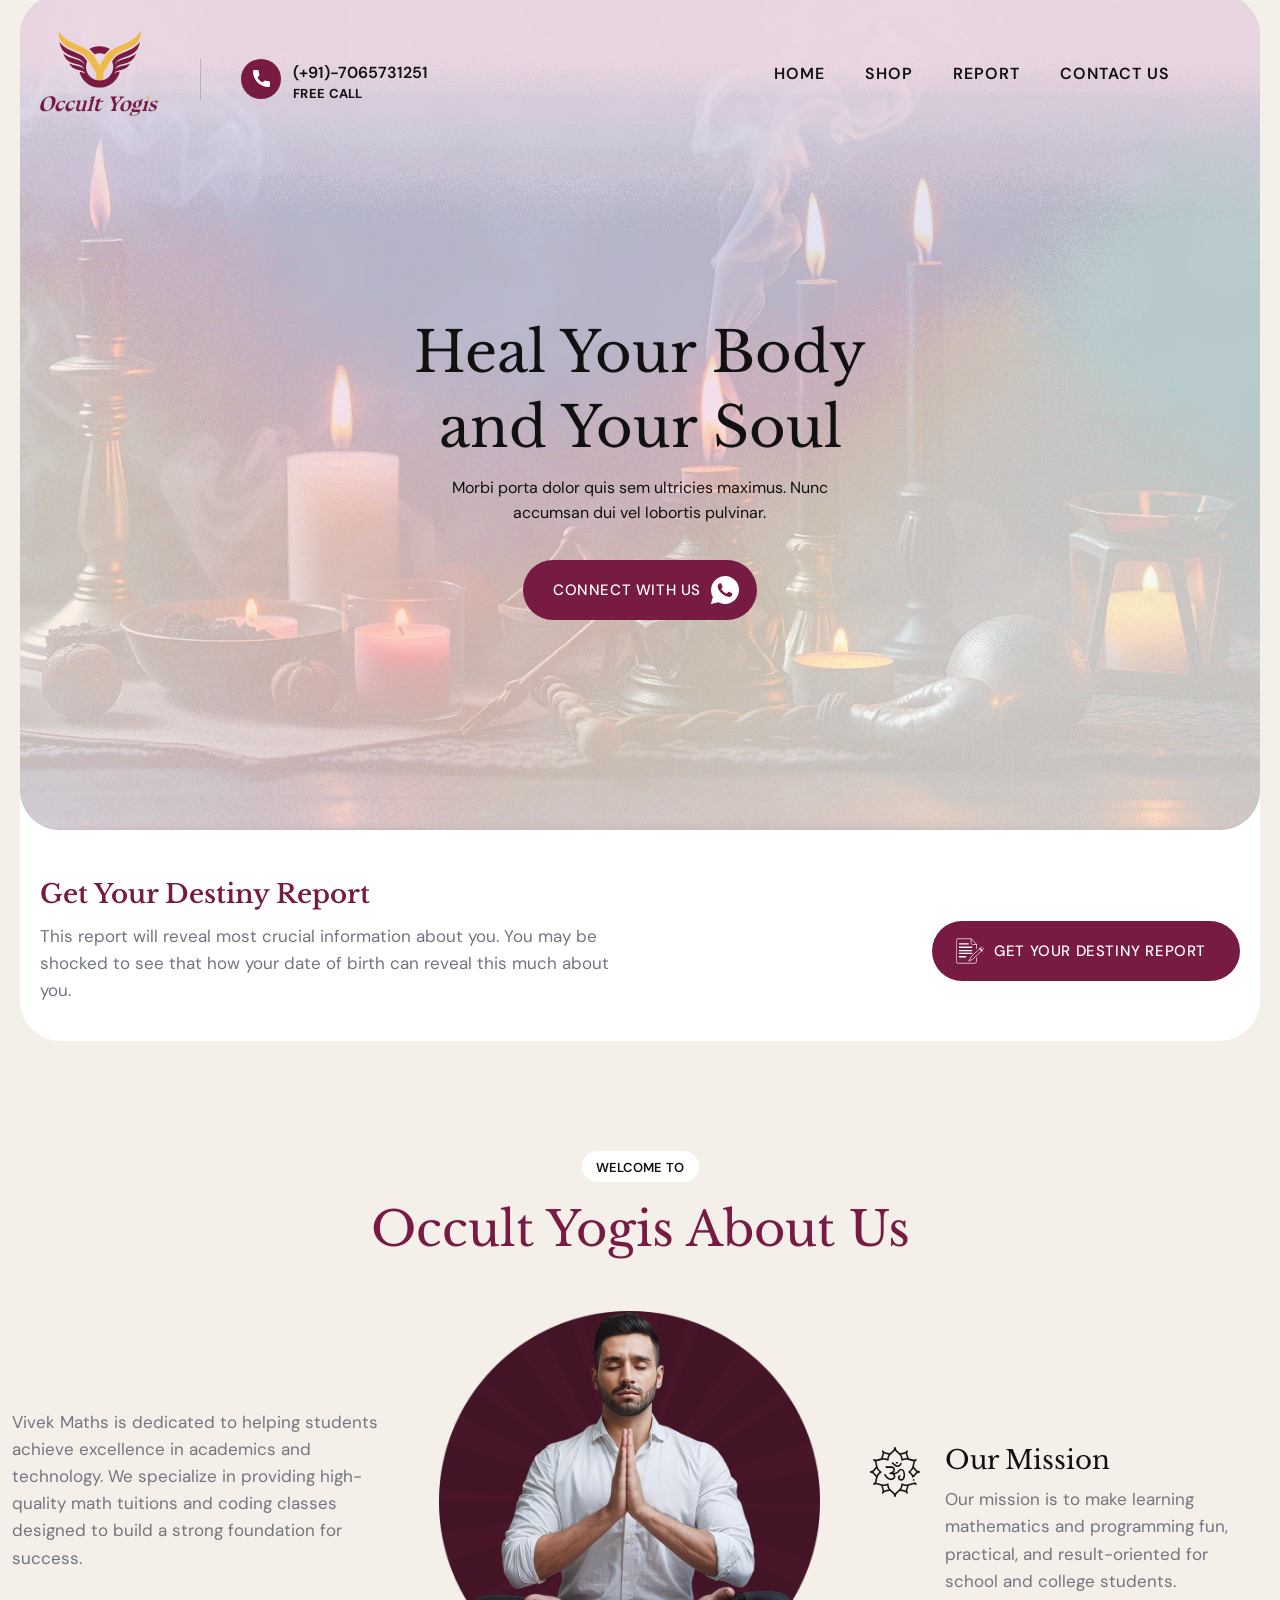
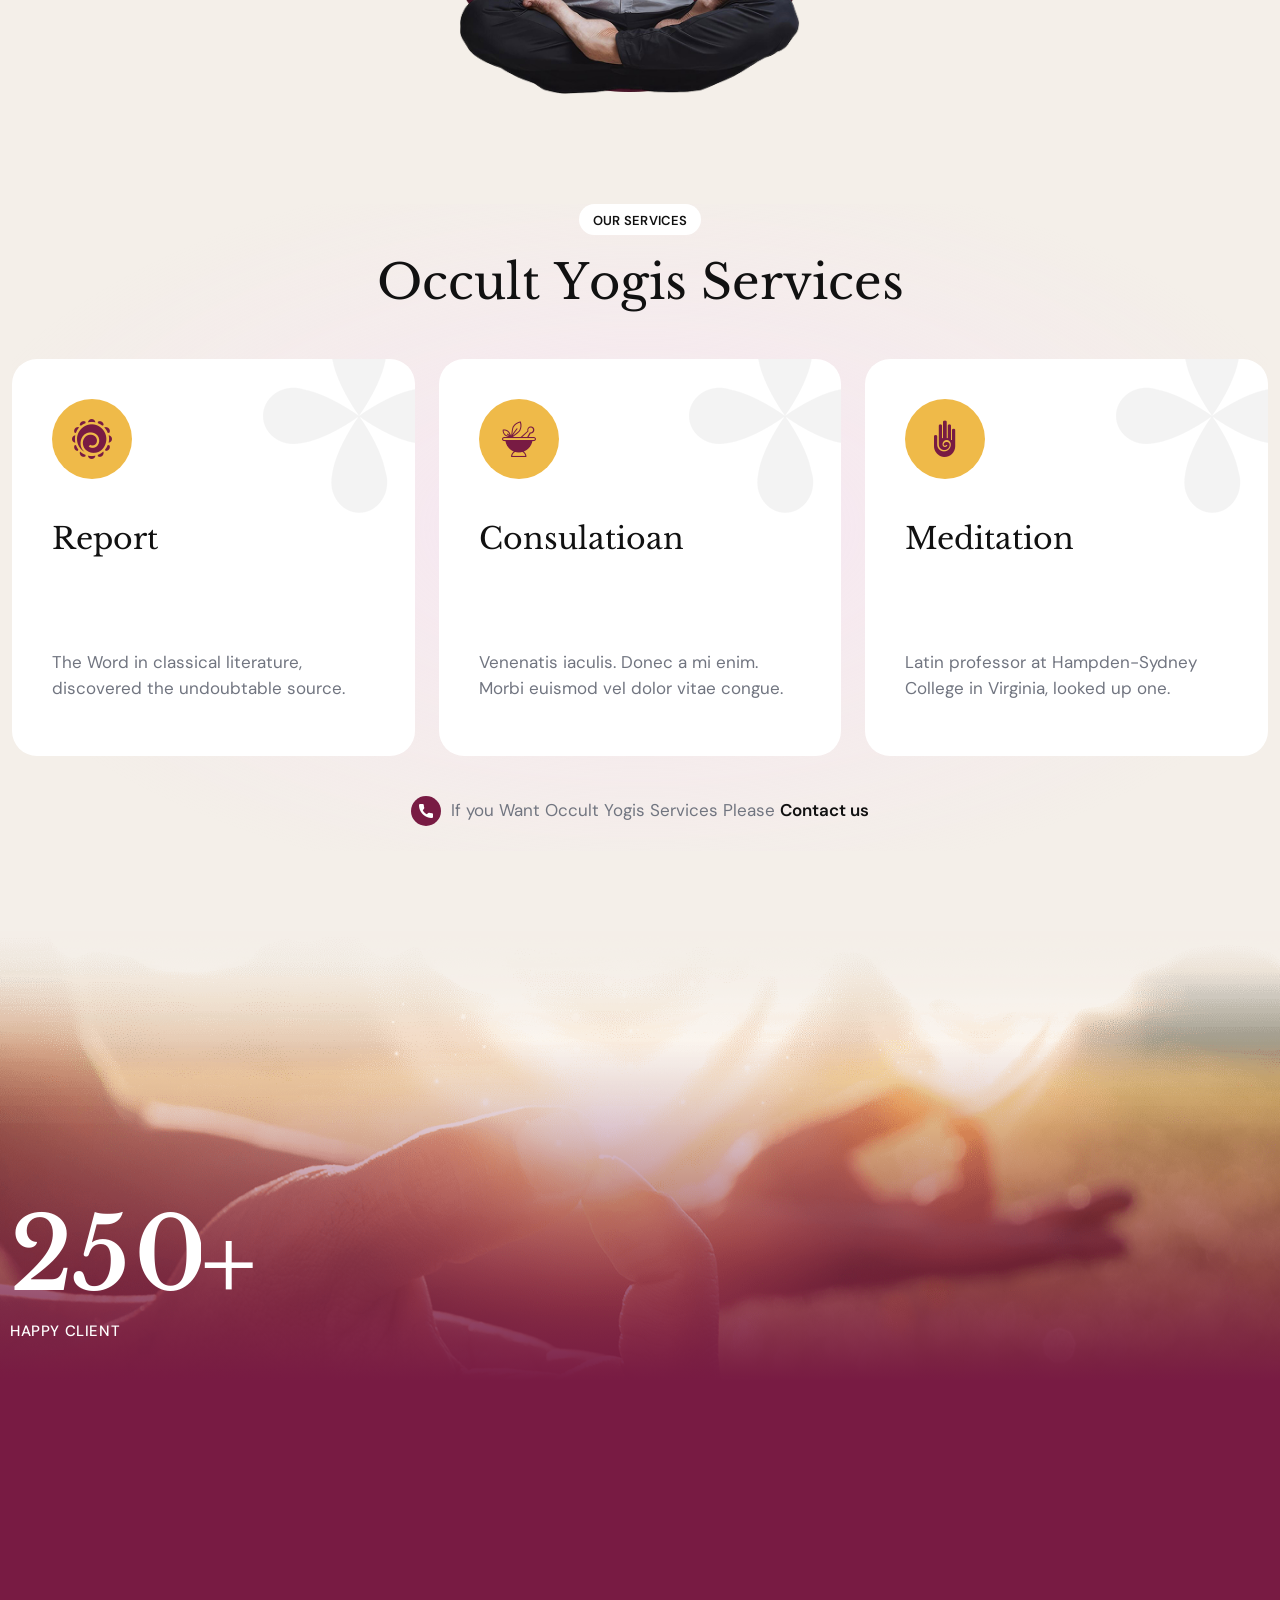
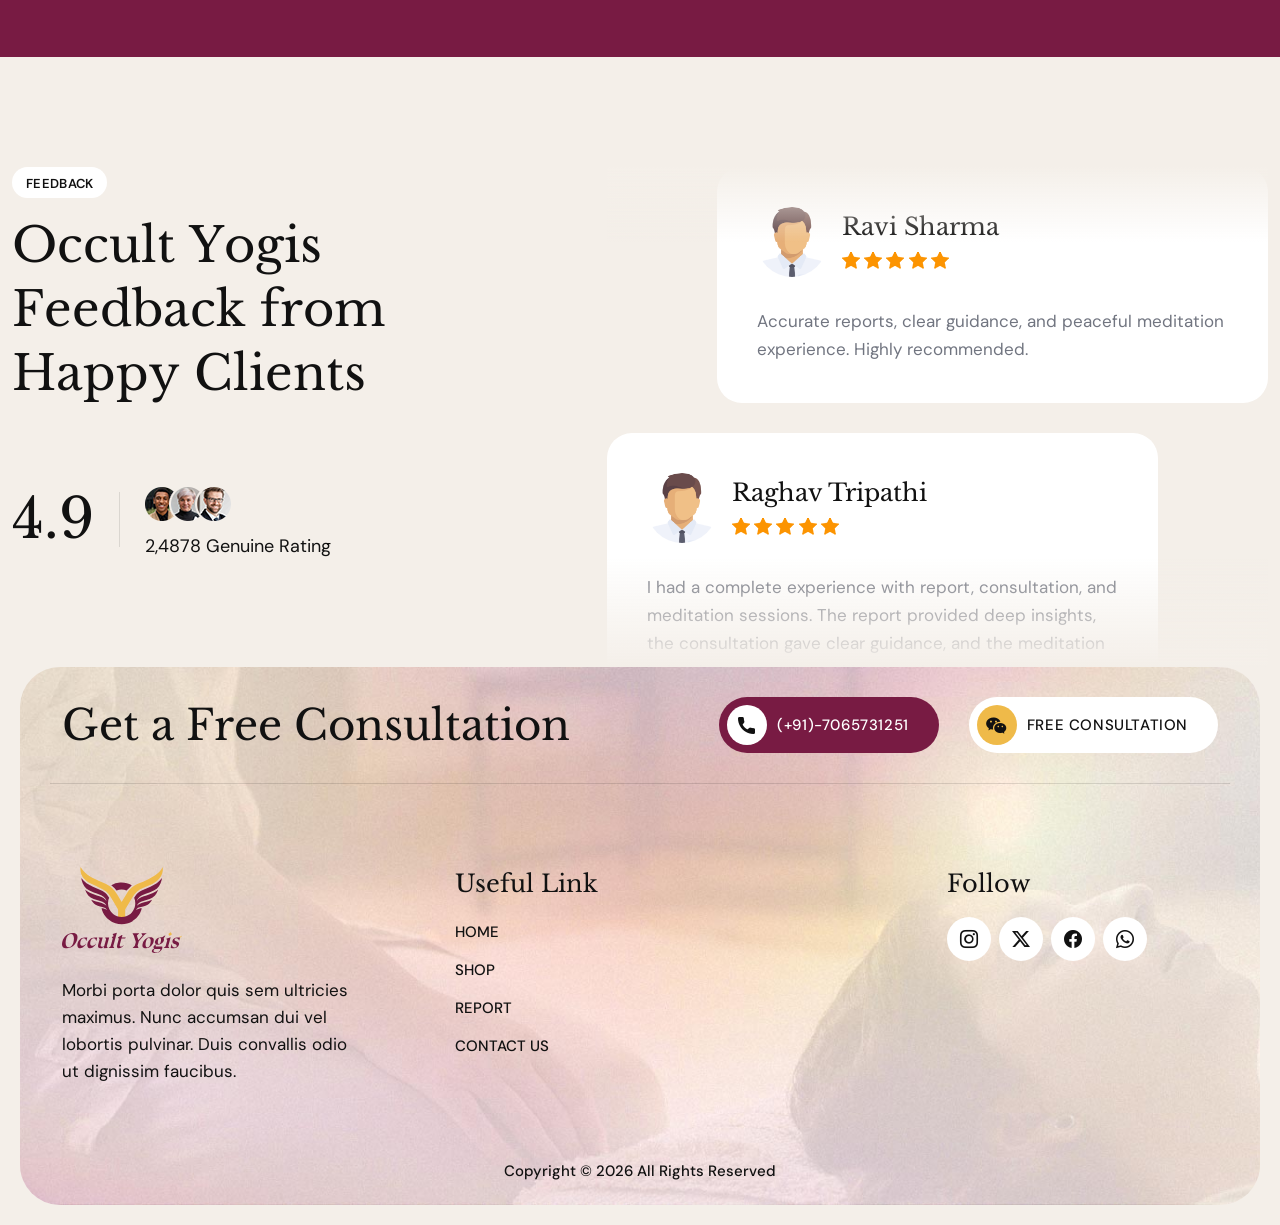
==== index.html @ 19f6bfe2 "complete page" ====
<!doctype html>
<html lang="en-US">
<meta http-equiv="content-type" content="text/html;charset=UTF-8">
<head>
  <meta charset="UTF-8">
  <meta name="author" content="">
  <meta name="viewport" content="width=device-width, initial-scale=1">
  <title>Occult Yogis : Home</title>
  <meta name='robots' content='max-image-preview:large'>
  <link rel='dns-prefetch' href='http://fonts.googleapis.com/'>
  <link rel='preconnect' href='https://fonts.gstatic.com/' crossorigin>
  <link rel='stylesheet' id='bootstrap-css' href='wp-content/themes/pranam/assets/css/bootstrap.min4d80.css?ver=6.9.1' media='all'>
  <link rel='stylesheet' id='animate-css' href='wp-content/themes/pranam/assets/css/animate4d80.css?ver=6.9.1' media='all'>
  <link rel='stylesheet' id='bootstrap-icon-css' href='wp-content/themes/pranam/assets/css/bootstrap-icons4d80.css?ver=6.9.1' media='all'>
  <link rel='stylesheet' id='pranam-icon-css' href='wp-content/themes/pranam/assets/css/pranam-icon4d80.css?ver=6.9.1' media='all'>
  <link rel='stylesheet' id='magnific-popup-css' href='wp-content/themes/pranam/assets/css/magnific-popup4d80.css?ver=6.9.1' media='all'>
  <link rel='stylesheet' id='swiper-pranam-css' href='wp-content/themes/pranam/assets/css/swiper-bundle.min4d80.css?ver=6.9.1' media='all'>
  <link rel='stylesheet' id='odometer-css' href='wp-content/themes/pranam/assets/css/odometer4d80.css?ver=6.9.1' media='all'>
  <link rel='stylesheet' id='base-css' href='wp-content/themes/pranam/assets/css/base4d80.css?ver=6.9.1' media='all'>
  <link rel='stylesheet' id='shortcodes-css' href='wp-content/themes/pranam/assets/css/shortcodes4d80.css?ver=6.9.1' media='all'>
  <link rel='stylesheet' id='pranam-style-css' href='wp-content/themes/pranam/assets/css/theme-style4d80.css?ver=6.9.1' media='all'>
  <link rel='stylesheet' id='elementor-icons-css' href='wp-content/plugins/elementor/assets/lib/eicons/css/elementor-icons.min7f15.css?ver=5.47.0' media='all'>
  <link rel='stylesheet' id='elementor-frontend-css' href='wp-content/uploads/elementor/css/custom-frontend.mined5e.css?ver=1770178173' media='all'>
  <link rel='stylesheet' id='elementor-post-8-css' href='wp-content/uploads/elementor/css/post-8ed5e.css?ver=1770178173' media='all'>
  <link rel='stylesheet' id='widget-image-css' href='wp-content/plugins/elementor/assets/css/widget-image.mind341.css?ver=3.35.0' media='all'>
  <link rel='stylesheet' id='widget-heading-css' href='wp-content/plugins/elementor/assets/css/widget-heading.mind341.css?ver=3.35.0' media='all'>
  <link rel='stylesheet' id='e-animation-fadeInUp-css' href='wp-content/plugins/elementor/assets/lib/animations/styles/fadeInUp.mind341.css?ver=3.35.0' media='all'>
  <link rel='stylesheet' id='elementor-post-9217-css' href='wp-content/uploads/elementor/css/post-9217b172.css?ver=1770180187' media='all'>
  <link rel="stylesheet" href="https://fonts.googleapis.com/css?family=DM%20Sans:400%7CLibre%20Baskerville:400&amp;display=swap&amp;ver=6.9.1" media="print" onload="this.media='all'">
  <link rel='stylesheet' id='elementor-gf-roboto-css' href='https://fonts.googleapis.com/css?family=Roboto:100,100italic,200,200italic,300,300italic,400,400italic,500,500italic,600,600italic,700,700italic,800,800italic,900,900italic&amp;display=swap' media='all'>
  <script src="wp-includes/js/jquery/jquery.minf43b.js?ver=3.7.1" id="jquery-core-js"></script>
  <script src="wp-includes/js/jquery/jquery-migrate.min5589.js?ver=3.4.1" id="jquery-migrate-js"></script>
  <link rel="icon" href="img/favicon.ico">
  <link rel="apple-touch-icon" href="img/favicon.ico">
  <link rel='stylesheet' href="css/main.min.css">
</head>
<body class="home wp-singular page-template-default page page-id-9217 wp-custom-logo wp-embed-responsive wp-theme-pranam elementor-default elementor-kit-8 elementor-page elementor-page-9217">
  <div id="page-wrapper" class="page-wrapper">
    <header id="site-header" class="header header-1">
      <div id="header-wrap">
        <div class="container-fluid p-0">
          <div class="row">
            <div class="col">
              <nav class="ht-navigation">
                <a class="navbar-brand logo m-0" href="index.html">
                  <img class="img-fluid" src="img/logo.svg" alt="Logo Img" height="80" width="120">
                </a>
                <a class="navbar-brand logo m-0 sticky-logo" href="index.html">
                  <img class="img-fluid" src="img/logo.svg" alt="Logo Img" height="70" width="120">
                </a>
                <div class="ht-mobile-menu-bg"></div>
                <div class="header-number">
                  <i class="flaticon flaticon-call"></i>
                  <div>
                    <a href="tel:+917065731251">(+91)-7065731251</a>
                    <span>Free Call</span>
                  </div>
                </div>
                <div class="navigation-top">
                  <div class="main-nav">
                    <ul id="menu-main-menu" class="menu">
                      <li class="menu-item"><a href="index.html">Home</a></li>
                      <li class="menu-item"><a href="https://store.occultyogis.com/" target="_blank">Shop</a></li>
                      <li class="menu-item"><a href="https://report.occultyogi.com/" target="_blank">Report</a></li>
                      <li class="menu-item"><a href="contact.html">Contact Us</a></li>
                    </ul>
                  </div>
                  <button id="menu-toggle" class="nav-menu-toggle ht-toggler" type="button"><i class="bi bi-list"></i></button>
                </div>
                <!-- <div class="right-nav align-items-center d-flex justify-content-end">
                  <a class="themeht-btn dark-btn" href="contact-us/index.html"><span>Appointment</span>
                    <i class="flaticon flaticon-right-up"></i>
                  </a>
                </div> -->
              </nav>
            </div>
          </div>
        </div>
      </div>
    </header>
    <div class="page-content">
      <div class="container">
        <div id="post-9217" class="post-9217 page type-page status-publish hentry">
          <div class="entry-content">
            <div data-elementor-type="wp-page" data-elementor-id="9217" class="elementor elementor-9217">
              <section class="elementor-section elementor-top-section elementor-element elementor-element-3cdf1ce elementor-section-full_width elementor-section-stretched elementor-section-height-default elementor-section-height-default default" data-id="3cdf1ce" data-element_type="section" data-e-type="section" data-settings="{&quot;stretch_section&quot;:&quot;section-stretched&quot;,&quot;background_background&quot;:&quot;video&quot;}">
                <div class="elementor-background-overlay"></div>
                <div class="elementor-container elementor-column-gap-no">
                  <div class="elementor-column elementor-col-100 elementor-top-column elementor-element elementor-element-42646da" data-id="42646da" data-element_type="column" data-e-type="column">
                    <div class="elementor-widget-wrap elementor-element-populated">
                      <div class="elementor-element elementor-element-eb3b2d2 elementor-widget elementor-widget-banner-slider-two" data-id="eb3b2d2" data-element_type="widget" data-e-type="widget" data-widget_type="banner-slider-two.default">
                        <div class="elementor-widget-container">
                          <div class="swiper banner-swiper banner-slider banner-slider-two">
                            <div class="swiper-wrapper">
                              <div class="swiper-slide active">
                                <div class="slider-img" style="background-image: url(img/banner.webp);"></div>
                                <div class="banner-content">
                                  <div class="banner-content-wrap">
                                    <h1>Heal Your Body<br> and Your Soul</h1>
                                    <p>Morbi porta dolor quis sem ultricies maximus. Nunc accumsan dui vel lobortis pulvinar.</p>
                                    <div class="btn-box mt-5">
                                      <a class="themeht-btn primary-btn py-3" href="https://wa.me/919968353570?text=Hi,&nbsp;I&nbsp;would&nbsp;like&nbsp;to&nbsp;get&nbsp;more&nbsp;information..!" target="_blank"><span>Connect With Us</span><svg viewBox="0 0 59.84 59.77" style="height:28px;width:28px"><path d="M29.89,0A29.86,29.86,0,0,0,3.94,44.69L.13,58.26c-.25,1,0,1.7,1.58,1.47.84-.17,14.2-3.5,14.2-3.5A29.87,29.87,0,1,0,29.89,0ZM40,44.58c-15.8-.71-25.29-15.46-25.6-21.5a8.48,8.48,0,0,1,2.71-6.33A2.71,2.71,0,0,1,19,15.64h1.47c.49,0,1.11-.19,1.74,1.3s2.22,5.27,2.22,5.65a1.27,1.27,0,0,1,0,1.33,15.63,15.63,0,0,1-1.92,2.71,1.14,1.14,0,0,0-.36,1.55h0a21.75,21.75,0,0,0,10.43,9c.76.38,1.22.33,1.68-.19a38.29,38.29,0,0,0,2.42-3c.52-.8,1-.65,1.74-.38s6.39,2.55,6.73,3.34a5.48,5.48,0,0,1-.26,3.92S42.74,44.4,40,44.58Z"/></svg></a>
                                    </div>
                                  </div>
                                </div>
                              </div>
                              <div class="swiper-slide ">
                                <div class="slider-img" style="background-image: url(img/banner.webp);"></div>
                                <div class="banner-content">
                                  <div class="banner-content-wrap">
                                    <h1>Transform Body,<br> Transform Soul</h1>
                                    <p>Morbi porta dolor quis sem ultricies maximus. Nunc accumsan dui vel lobortis pulvinar.</p>
                                    <div class="btn-box mt-5">
                                      <a class="themeht-btn primary-btn py-3" href="https://wa.me/919968353570?text=Hi,&nbsp;I&nbsp;would&nbsp;like&nbsp;to&nbsp;get&nbsp;more&nbsp;information..!" target="_blank"><span>Connect With Us</span><svg viewBox="0 0 59.84 59.77" style="height:28px;width:28px"><path d="M29.89,0A29.86,29.86,0,0,0,3.94,44.69L.13,58.26c-.25,1,0,1.7,1.58,1.47.84-.17,14.2-3.5,14.2-3.5A29.87,29.87,0,1,0,29.89,0ZM40,44.58c-15.8-.71-25.29-15.46-25.6-21.5a8.48,8.48,0,0,1,2.71-6.33A2.71,2.71,0,0,1,19,15.64h1.47c.49,0,1.11-.19,1.74,1.3s2.22,5.27,2.22,5.65a1.27,1.27,0,0,1,0,1.33,15.63,15.63,0,0,1-1.92,2.71,1.14,1.14,0,0,0-.36,1.55h0a21.75,21.75,0,0,0,10.43,9c.76.38,1.22.33,1.68-.19a38.29,38.29,0,0,0,2.42-3c.52-.8,1-.65,1.74-.38s6.39,2.55,6.73,3.34a5.48,5.48,0,0,1-.26,3.92S42.74,44.4,40,44.58Z"/></svg></a>
                                    </div>
                                  </div>
                                </div>
                              </div>
                            </div>
                            <div id="banner-swiper-button-next" class="swiper-button-next"></div>
                            <div id="banner-swiper-button-prev" class="swiper-button-prev"></div>
                          </div>
                          <script>
                            jQuery(document).ready(function() {
                              var swiper1 = new Swiper(".banner-swiper", {
                                slidesPerView: 1,
                                spaceBetween: 0,
                                speed: 2500,
                                effect: "fade",
                                autoplay: {
                                  delay: 7000,
                                  disableOnInteraction: false,
                                },
                                navigation: {
                                  nextEl: "#banner-swiper-button-next",
                                  prevEl: "#banner-swiper-button-prev",
                                },
                                loop: true,
                              });
                            });
                          </script>
                        </div>
                      </div>
                    </div>
                  </div>
                </div>
              </section>
              <section class="elementor-section elementor-top-section elementor-element elementor-element-be290eb elementor-section-full_width elementor-section-stretched elementor-section-height-default elementor-section-height-default default" data-id="be290eb" data-element_type="section" data-e-type="section" data-settings="{&quot;stretch_section&quot;:&quot;section-stretched&quot;}">
                <div class="elementor-container elementor-column-gap-no">
                  <div class="elementor-column elementor-col-100 elementor-top-column elementor-element elementor-element-12d09d8" data-id="12d09d8" data-element_type="column" data-e-type="column">
                    <div class="elementor-widget-wrap elementor-element-populated">
                      <section class="elementor-section elementor-inner-section elementor-element elementor-element-4b590f7 elementor-section-full_width white-bg elementor-section-height-default elementor-section-height-default" data-id="4b590f7" data-element_type="section" data-e-type="section">
                        <div class="row mt-4 align-items-center">
                          <div class="col-md-6">
                            <h3 class="h5 thm fw-semibold">Get Your Destiny Report</h3>
                            <p>This report will reveal most crucial information about you. You may be shocked to see that how your date of birth can reveal this much about you.</p>
                          </div>
                          <div class="col-md-6 text-md-end text-center">
                            <a class="themeht-btn primary-btn py-3 px-4" href="#" target="_blank"><svg viewBox="0 0 41 37" style="height:28px;width:28px;stroke:#fff;fill:none" stroke-linecap="round" stroke-linejoin="round"><path d="M30,28.5v5a3,3,0,0,1-3,3H3A3,3,0,0,1,.5,34h0V3A3,3,0,0,1,3,.5H22l8,8v6"/><line x1="5" y1="8" x2="18" y2="8"/><line x1="5" y1="13" x2="23" y2="13"/><line x1="5" y1="18" x2="23" y2="18"/><line x1="5" y1="22" x2="23" y2="22"/><line x1="5" y1="27" x2="14" y2="27"/><path d="M19,33l3-6,15-14a1,1,0,0,1,1,0l2,2a1,1,0,0,1,0,1L25,30Z"/><line x1="35" y1="15" x2="38" y2="18"/><path d="M30,9h-6A3,3,0,0,1,22,6h0V1"/></svg> <span>Get your destiny report</span></a>
                          </div>
                        </div>
                      </section>
                    </div>
                  </div>
                </div>
              </section>
              <section class="elementor-section elementor-top-section elementor-element elementor-element-c7960b7 elementor-section-boxed elementor-section-height-default elementor-section-height-default default" data-id="c7960b7" data-element_type="section" data-e-type="section">
                <div class="elementor-container elementor-column-gap-no">
                  <div class="elementor-column elementor-col-100 elementor-top-column elementor-element elementor-element-df1e410" data-id="df1e410" data-element_type="column" data-e-type="column">
                    <div class="elementor-widget-wrap elementor-element-populated">
                      <div class="elementor-element elementor-element-a77f606 elementor-widget__width-initial elementor-widget elementor-widget-title" data-id="a77f606" data-element_type="widget" data-e-type="widget" data-widget_type="title.default">
                        <div class="elementor-widget-container">
                          <div class="theme-title ht-split-text  center">
                            <h6 class="">Welcome to</h6>
                            <h2 class="thm">Occult Yogis About Us</h2>
                          </div>
                        </div>
                      </div>
                      <section class="elementor-section elementor-inner-section elementor-element elementor-element-c7d4bb9 elementor-section-content-middle elementor-section-boxed elementor-section-height-default elementor-section-height-default default" data-id="c7d4bb9" data-element_type="section" data-e-type="section">
                        <div class="elementor-container elementor-column-gap-no">
                          <div class="elementor-column elementor-col-33 elementor-inner-column elementor-element elementor-element-52e0006 elementor-invisible" data-id="52e0006" data-element_type="column" data-e-type="column" data-settings="{&quot;animation&quot;:&quot;fadeInUp&quot;}">
                            <div class="elementor-widget-wrap elementor-element-populated">
                              <p>Vivek Maths is dedicated to helping students achieve excellence in academics and technology. We specialize in providing high-quality math tuitions and coding classes designed to build a strong foundation for success.</p>
                            </div>
                          </div>
                          <div class="elementor-column elementor-col-33 elementor-inner-column elementor-element elementor-element-4040d1d elementor-invisible" data-id="4040d1d" data-element_type="column" data-e-type="column" data-settings="{&quot;background_background&quot;:&quot;classic&quot;,&quot;animation&quot;:&quot;fadeInUp&quot;}">
                            <div class="elementor-widget-wrap elementor-element-populated">
                              <div class="elementor-element elementor-element-82d360f elementor-widget elementor-widget-image" data-id="82d360f" data-element_type="widget" data-e-type="widget" data-widget_type="image.default">
                                <div class="elementor-widget-container"><img fetchpriority="high" decoding="async" width="390" height="518" src="img/yoga.png" class="attachment-large size-large wp-image-11154" alt="buddha-img" srcset="img/yoga.png 390w, img/yoga.png 226w" sizes="(max-width: 390px) 100vw, 390px" /> </div>
                              </div>
                            </div>
                          </div>
                          <div class="elementor-column elementor-col-33 elementor-inner-column elementor-element elementor-element-1348491 elementor-invisible" data-id="1348491" data-element_type="column" data-e-type="column" data-settings="{&quot;animation&quot;:&quot;fadeInUp&quot;}">
                            <div class="elementor-widget-wrap elementor-element-populated">
                              <div class="elementor-element elementor-element-4040eb4 elementor-widget elementor-widget-feature" data-id="4040eb4" data-element_type="widget" data-e-type="widget" data-widget_type="feature.default">
                                <div class="elementor-widget-container">
                                  <div class="featured-item style-2  ">
                                    <div class="featured-icon">
                                      <i class="flaticon flaticon-sahasrara"></i>
                                    </div>
                                    <div class="featured-desc">
                                      <div class="featured-title">
                                        <h5>Our Mission</h5>
                                      </div>
                                      <p>Our mission is to make learning mathematics and programming fun, practical, and result-oriented for school and college students.</p>
                                    </div>
                                  </div>
                                </div>
                              </div>
                              <!-- <div class="elementor-element elementor-element-876b734 elementor-widget elementor-widget-feature" data-id="876b734" data-element_type="widget" data-e-type="widget" data-widget_type="feature.default">
                                <div class="elementor-widget-container">
                                  <div class="featured-item style-2  ">
                                    <div class="featured-icon">
                                      <i class="flaticon flaticon-hinduism"></i>
                                    </div>
                                    <div class="featured-desc">
                                      <div class="featured-title">
                                        <h5>Our Vision</h5>
                                      </div>
                                      Eveniet ut et voluptates repudiandae sint et molestiae non itaque earum.
                                    </div>
                                  </div>
                                </div>
                              </div> -->
                            </div>
                          </div>
                        </div>
                      </section>
                    </div>
                  </div>
                </div>
              </section>
              <section
                class="elementor-section elementor-top-section elementor-element elementor-element-709487a elementor-section-boxed elementor-section-height-default elementor-section-height-default default"
                data-id="709487a" data-element_type="section" data-e-type="section">
                <div class="elementor-background-overlay"></div>
                <div class="elementor-container elementor-column-gap-no">
                  <div class="elementor-column elementor-col-100 elementor-top-column elementor-element elementor-element-9853fae" data-id="9853fae" data-element_type="column" data-e-type="column">
                    <div class="elementor-widget-wrap elementor-element-populated">
                      <div class="elementor-element elementor-element-33ab89b elementor-invisible elementor-widget elementor-widget-title" data-id="33ab89b" data-element_type="widget" data-e-type="widget" data-settings="{&quot;_animation&quot;:&quot;fadeInUp&quot;}" data-widget_type="title.default">
                        <div class="elementor-widget-container">
                          <div class="theme-title ht-split-text  center">
                            <h6 class="">Our Services</h6>
                            <h2 data-splitting> Occult Yogis Services</h2>
                          </div>
                        </div>
                      </div>
                      <div class="elementor-element elementor-element-6a9804f elementor-invisible elementor-widget elementor-widget-service-grid" data-id="6a9804f" data-element_type="widget" data-e-type="widget" data-settings="{&quot;_animation&quot;:&quot;fadeInUp&quot;}" data-widget_type="service-grid.default">
                        <div class="elementor-widget-container">
                          <div class="row">
                            <div class="col-lg-4 col-md-6 ">
                              <div class="service-item style-3">
                                <div class="service-desc">
                                  <div class="service-icon"><i class="flaticon flaticon-reiki-symbols"></i></div>
                                  <div class="service-title">
                                    <h4>Report</h4>
                                  </div>
                                  <p>The Word in classical literature, discovered the undoubtable source.</p>
                                </div>
                              </div>
                            </div>
                            <div class="col-lg-4 col-md-6 ">
                              <div class="service-item style-3">
                                <div class="service-desc">
                                  <div class="service-icon"><i class="flaticon flaticon-alternative-medicine-1"></i></div>
                                  <div class="service-title">
                                    <h4>Consulatioan</h4>
                                  </div>
                                  <p>Venenatis iaculis. Donec a mi enim. Morbi euismod vel dolor vitae congue.</p>
                                </div>
                              </div>
                            </div>
                            <div class="col-lg-4 col-md-6 ">
                              <div class="service-item style-3">
                                <div class="service-desc">
                                  <div class="service-icon"><i class="flaticon flaticon-reiki-5"></i></div>
                                  <div class="service-title">
                                    <h4>Meditation</h4>
                                  </div>
                                  <p>Latin professor at Hampden-Sydney College in Virginia, looked up one.</p>
                                </div>
                              </div>
                            </div>
                          </div>
                        </div>
                      </div>
                      <div
                        class="elementor-element elementor-element-05d4c7e elementor-widget elementor-widget-text-editor"
                        data-id="05d4c7e" data-element_type="widget" data-e-type="widget"
                        data-widget_type="text-editor.default">
                        <div class="elementor-widget-container">
                          <p class="service-line"><i class="flaticon flaticon-call"></i> If you Want Occult Yogis Services Please <a href="contact-us/index.html">Contact us</a></p>
                        </div>
                      </div>
                    </div>
                  </div>
                </div>
              </section>
              <section
                class="elementor-section elementor-top-section elementor-element elementor-element-fd7deeb elementor-section-stretched transparent-bg elementor-section-boxed elementor-section-height-default elementor-section-height-default"
                data-id="fd7deeb" data-element_type="section" data-e-type="section"
                data-settings="{&quot;stretch_section&quot;:&quot;section-stretched&quot;,&quot;background_background&quot;:&quot;classic&quot;}">
                <div class="elementor-background-overlay"></div>
                <div class="elementor-container elementor-column-gap-default">
                  <div
                    class="elementor-column elementor-col-33 elementor-top-column elementor-element elementor-element-08b08d5 elementor-invisible"
                    data-id="08b08d5" data-element_type="column" data-e-type="column"
                    data-settings="{&quot;animation&quot;:&quot;fadeInUp&quot;,&quot;animation_delay&quot;:300}">
                    <div class="elementor-widget-wrap elementor-element-populated">
                      <div
                        class="elementor-element elementor-element-f380b7a elementor-widget elementor-widget-counter-box"
                        data-id="f380b7a" data-element_type="widget" data-e-type="widget"
                        data-widget_type="counter-box.default">
                        <div class="elementor-widget-container">
                          <div class="counter style-1">
                            <div class="counter-icon"></div>
                            <div>
                              <div class="counter-desc">
                                <span class="count-number" data-count="250">250K</span>
                                <span class="suffix"> + </span>
                              </div>
                              <h6>Happy Client</h6>
                            </div>
                          </div>
                        </div>
                      </div>
                    </div>
                  </div>
                  <div
                    class="elementor-column elementor-col-33 elementor-top-column elementor-element elementor-element-9d13285 elementor-invisible"
                    data-id="9d13285" data-element_type="column" data-e-type="column"
                    data-settings="{&quot;animation&quot;:&quot;fadeInUp&quot;,&quot;animation_delay&quot;:600}">
                    <div class="elementor-widget-wrap elementor-element-populated">
                      <div
                        class="elementor-element elementor-element-811557f elementor-widget elementor-widget-counter-box"
                        data-id="811557f" data-element_type="widget" data-e-type="widget"
                        data-widget_type="counter-box.default">
                        <div class="elementor-widget-container">
                          <div class="counter style-1">
                            <div class="counter-icon"></div>
                            <div>
                              <div class="counter-desc">
                                <span class="count-number" data-count="98">98</span>
                                <span class="suffix"> % </span>
                              </div>
                              <h6>Daily Reposts</h6>
                            </div>
                          </div>
                        </div>
                      </div>
                    </div>
                  </div>
                  <div
                    class="elementor-column elementor-col-33 elementor-top-column elementor-element elementor-element-9dd6fbf elementor-invisible"
                    data-id="9dd6fbf" data-element_type="column" data-e-type="column"
                    data-settings="{&quot;animation&quot;:&quot;fadeInUp&quot;,&quot;animation_delay&quot;:900}">
                    <div class="elementor-widget-wrap elementor-element-populated">
                      <div
                        class="elementor-element elementor-element-5c59a0e elementor-widget elementor-widget-counter-box"
                        data-id="5c59a0e" data-element_type="widget" data-e-type="widget"
                        data-widget_type="counter-box.default">
                        <div class="elementor-widget-container">
                          <div class="counter style-1">
                            <div class="counter-icon"></div>
                            <div>
                              <div class="counter-desc">
                                <span class="count-number" data-count="5">5</span>
                                <span class="suffix"> + </span>
                              </div>
                              <h6>Years of experience</h6>
                            </div>
                          </div>
                        </div>
                      </div>
                    </div>
                  </div>
                </div>
              </section>
              <section
                class="elementor-section elementor-top-section elementor-element elementor-element-62607b1 elementor-section-boxed elementor-section-height-default elementor-section-height-default default"
                data-id="62607b1" data-element_type="section" data-e-type="section">
                <div class="elementor-container elementor-column-gap-no">
                  <div
                    class="elementor-column elementor-col-50 elementor-top-column elementor-element elementor-element-8da8d8e elementor-invisible"
                    data-id="8da8d8e" data-element_type="column" data-e-type="column"
                    data-settings="{&quot;animation&quot;:&quot;fadeInUp&quot;}">
                    <div class="elementor-widget-wrap elementor-element-populated">
                      <div class="elementor-element elementor-element-88748db elementor-widget elementor-widget-title"
                        data-id="88748db" data-element_type="widget" data-e-type="widget"
                        data-widget_type="title.default">
                        <div class="elementor-widget-container">

                          <div class="theme-title ht-split-text  ">
                            <h6 class="">Feedback </h6>

                            <h2 data-splitting> Occult Yogis Feedback from Happy Clients</h2>

                          </div>

                        </div>
                      </div>
                      <div
                        class="elementor-element elementor-element-0cb3af4 elementor-hidden-mobile_extra elementor-hidden-mobile elementor-widget elementor-widget-shortcode"
                        data-id="0cb3af4" data-element_type="widget" data-e-type="widget"
                        data-widget_type="shortcode.default">
                        <div class="elementor-widget-container">
                          <div class="elementor-shortcode">
                            <div class="about-us-counter">
                              <h2>4.9</h2>
                              <p><img decoding="async" src="wp-content/uploads/2025/12/group-img.png" alt="">
                                2,4878 Genuine Rating</p>
                            </div>
                          </div>
                        </div>
                      </div>
                    </div>
                  </div>
                  <div
                    class="elementor-column elementor-col-50 elementor-top-column elementor-element elementor-element-7e0b0fc"
                    data-id="7e0b0fc" data-element_type="column" data-e-type="column">
                    <div class="elementor-widget-wrap elementor-element-populated">
                      <div
                        class="elementor-element elementor-element-62d00aa elementor-widget elementor-widget-ht-testimonial-marquee"
                        data-id="62d00aa" data-element_type="widget" data-e-type="widget"
                        data-widget_type="ht-testimonial-marquee.default">
                        <div class="elementor-widget-container">
                          <div class="testimonial-marquee">
                            <div class="testimonial-marquee-inner">
                              <div class="testimonial style-3">
                                <div class="testimonial-media">
                                  <div class="testimonial-img">
                                    <img decoding="async" class="img-fluid" src="img/man.png" alt="Man">
                                  </div>
                                  <div>
                                    <div class="testimonial-caption">
                                      <h5>Ravi Sharma</h5>
                                    </div>
                                    <img decoding="async" src="wp-content/uploads/2024/07/star-img.png" alt="">
                                  </div>
                                </div>
                                <div class="testimonial-content position-relative">Accurate reports, clear guidance, and peaceful meditation experience. Highly recommended.</div>
                              </div>
                              <div class="testimonial style-3">
                                <div class="testimonial-media">
                                  <div class="testimonial-img">
                                    <img decoding="async" class="img-fluid" src="img/man.png" alt="Man">
                                  </div>
                                  <div>
                                    <div class="testimonial-caption">
                                      <h5>Raghav Tripathi</h5>
                                    </div>
                                    <img decoding="async" src="wp-content/uploads/2024/07/star-img.png" alt="">
                                  </div>
                                </div>
                                <div class="testimonial-content position-relative">I had a complete experience with report, consultation, and meditation sessions. The report provided deep insights, the consultation gave clear guidance, and the meditation helped me feel calm and balanced. Overall, a very professional and positive experience.</div>
                              </div>
                              <div class="testimonial style-3">
                                <div class="testimonial-media">
                                  <div class="testimonial-img">
                                    <img decoding="async" class="img-fluid" src="img/woman.png" alt="Man">
                                  </div>
                                  <div>
                                    <div class="testimonial-caption">
                                      <h5>Vaishali Gupta</h5>
                                    </div>
                                    <img decoding="async" src="wp-content/uploads/2024/07/star-img.png" alt="">
                                  </div>
                                </div>
                                <div class="testimonial-content position-relative">The report was extremely detailed, clear, and insightful. It helped me understand my situation with clarity and gave me practical guidance. The accuracy and depth of the analysis were truly impressive.</div>
                              </div>
                              <div class="testimonial style-3">
                                <div class="testimonial-media">
                                  <div class="testimonial-img">
                                    <img decoding="async" class="img-fluid" src="img/man.png" alt="Man">
                                  </div>
                                  <div>
                                    <div class="testimonial-caption">
                                      <h5>Vivek Pathak</h5>
                                    </div>
                                    <img decoding="async" src="wp-content/uploads/2024/07/star-img.png" alt="">
                                  </div>
                                </div>
                                <div class="testimonial-content position-relative">The consultation session was very comforting and professional. I felt heard, understood, and guided with genuine care. The advice provided was practical and easy to follow. It gave me confidence and a positive direction.</div>
                              </div>
                              <div class="testimonial style-3">
                                <div class="testimonial-media">
                                  <div class="testimonial-img">
                                    <img decoding="async" class="img-fluid" src="img/man.png" alt="Man">
                                  </div>
                                  <div>
                                    <div class="testimonial-caption">
                                      <h5>Jitender Kumar</h5>
                                    </div>
                                    <img decoding="async" src="wp-content/uploads/2024/07/star-img.png" alt="">
                                  </div>
                                </div>
                                <div class="testimonial-content position-relative">The consultation session was very comforting and professional. I felt heard, understood, and guided with genuine care. The advice provided was practical and easy to follow. It gave me confidence and a positive direction.</div>
                              </div>
                            </div>
                          </div>
                        </div>
                      </div>
                    </div>
                  </div>
                </div>
              </section>
            </div>
          </div>
        </div>
      </div>
    </div>
    <footer class="footer">
      <div class="primary-footer">
        <div class="container">
          <div class="row footer-top">
            <div class="col-md-6">
              <aside id="custom_html-31"
                class="widget_text widget-odd widget-last widget-first widget-1 footer-top-title footer-widget widget widget_custom_html">
                <div class="textwidget custom-html-widget">Get a Free Consultation</div>
              </aside>
            </div>
            <div class="col-md-6">
              <aside id="custom_html-32"
                class="widget_text widget-odd widget-last widget-first widget-1 footer-top-button text-end footer-widget widget widget_custom_html">
                <div class="textwidget custom-html-widget">
                  <a href="tel:+917065731251" class="themeht-btn primary-btn"><i class="flaticon flaticon-call"></i> <span>(+91)-7065731251</span></a>
                  <a href="contact-us/index.html" class="themeht-btn white-btn"><i class="bi bi-wechat"></i> <span>Free consultation</span></a>
                </div>
              </aside>
            </div>
          </div>
          <div class="row">
            <div class="col-lg-4">
              <a class="footer-logo d-inline-block logo mb-4" href="index.html">
                <img class="img-fluid" src="img/logo.svg" alt="Logo Img" height="80" width="120">
              </a>
              <aside id="text-7" class="widget-odd widget-last widget-first widget-1 footer-widget widget widget_text">
                <div class="textwidget">
                  <p>Morbi porta dolor quis sem ultricies maximus. Nunc accumsan dui vel lobortis pulvinar. Duis convallis odio ut dignissim faucibus.</p>
                </div>
              </aside>
            </div>
            <div class="col-lg-5">
              <aside id="nav_menu-15"
                class="widget-odd widget-last widget-first widget-1 footer-widget widget widget_nav_menu">
                <h5 class="widget-title">Useful Link</h5>
                <div class="menu-footer-menu-container">
                  <ul id="menu-footer-menu" class="menu">
                    <li class="menu-item"><a href="index.html">Home</a></li>
                    <li class="menu-item"><a href="https://store.occultyogis.com/" target="_blank">Shop</a></li>
                    <li class="menu-item"><a href="https://report.occultyogi.com/" target="_blank">Report</a></li>
                    <li class="menu-item"><a href="contact.html">Contact Us</a></li>
                  </ul>
                </div>
              </aside>
            </div>
            <div class="col-lg-3">
              <div class="footer-subscribe"></div>
              <aside id="custom_html-30"
                class="widget_text widget-odd widget-last widget-first widget-1 m-0 footer-widget widget widget_custom_html">
                <h5 class="widget-title">Follow</h5>
                <div class="textwidget custom-html-widget">
                  <ul class="list-inline ps-0 ms-0 social-icons footer-social">
                    <li class="list-inline-item"><a href="https://www.instagram.com/occultyogisofficial/"><i aria-hidden="true" class="bi bi-instagram"></i></a></li>
                    <li class="list-inline-item"><a href="#"><i aria-hidden="true" class="bi bi-twitter-x"></i></a></li>
                    <li class="list-inline-item"><a href="#"><i aria-hidden="true" class="bi bi-facebook"></i></a></li>
                    <li class="list-inline-item"><a href="https://wa.me/919968353570?text=Hi,&nbsp;I&nbsp;would&nbsp;like&nbsp;to&nbsp;get&nbsp;more&nbsp;information..!" target="_blank"><i aria-hidden="true" class="bi bi-whatsapp"></i></a></li>
                  </ul>
                </div>
              </aside>
            </div>
          </div>
        </div>
      </div>
      <div class="secondary-footer">
        <div class="container">
          <div class="row align-items-center secondary-footer-inner">
            <div class="col-lg-12 text-center mt-lg-0">
              <div class="copyright">Copyright © 2026 All Rights Reserved</div>
            </div>
          </div>
        </div>
      </div>
    </footer>
  </div>
  <div class="scroll-top">
    <svg class="scroll-circle svg-content" width="100%" height="100%" viewBox="-1 -1 102 102"><path d="M50,1 a49,49 0 0,1 0,98 a49,49 0 0,1 0,-98" /></svg>
  </div>
  <script src="wp-includes/js/dist/hooks.minaf5f.js?ver=dd5603f07f9220ed27f1" id="wp-hooks-js"></script>
  <script src="wp-includes/js/dist/i18n.min1cde.js?ver=c26c3dc7bed366793375" id="wp-i18n-js"></script>
  <script src="wp-content/themes/pranam/assets/js/bootstrap.bundle.min4d80.js?ver=6.9.1" id="bootstrap-js"></script>
  <script src="wp-content/themes/pranam/assets/js/jquery-appear4d80.js?ver=6.9.1" id="jquery-appear-js"></script>
  <script src="wp-content/themes/pranam/assets/js/odometer.min4d80.js?ver=6.9.1" id="odometer-js"></script>
  <script src="wp-content/themes/pranam/assets/js/jquery.magnific-popup.min4d80.js?ver=6.9.1" id="magnific-popup-js"></script>
  <script src="wp-content/themes/pranam/assets/js/splitting.min4d80.js?ver=6.9.1" id="splitting-js"></script>
  <script src="wp-content/themes/pranam/assets/js/gsap.min4d80.js?ver=6.9.1" id="gsap-js"></script>
  <script src="wp-content/themes/pranam/assets/js/scrolltrigger.min4d80.js?ver=6.9.1" id="scrolltrigger-js"></script>
  <script src="wp-content/themes/pranam/assets/js/title-text4d80.js?ver=6.9.1" id="title-text-js"></script>
  <script src="wp-content/themes/pranam/assets/js/ht-split-img4d80.js?ver=6.9.1" id="ht-split-img-js"></script>
  <script src="wp-content/plugins/elementor/assets/lib/swiper/v8/swiper.min94a4.js?ver=8.4.5" id="swiper-js"></script>
  <script src="wp-content/themes/pranam/assets/js/sticksy.min4d80.js?ver=6.9.1" id="sticksy-js"></script>
  <script src="wp-content/themes/pranam/assets/js/theme-script4d80.js?ver=6.9.1" id="pranam-script-js"></script>
  <script src="wp-content/plugins/elementor/assets/js/webpack.runtime.mind341.js?ver=3.35.0" id="elementor-webpack-runtime-js"></script>
  <script src="wp-content/plugins/elementor/assets/js/frontend-modules.mind341.js?ver=3.35.0" id="elementor-frontend-modules-js"></script>
  <script src="wp-includes/js/jquery/ui/core.minb37e.js?ver=1.13.3" id="jquery-ui-core-js"></script>
  <script id="elementor-frontend-js-before">
    var elementorFrontendConfig = {
      "environmentMode": {
        "edit": false,
        "wpPreview": false,
        "isScriptDebug": false
      },
      "i18n": {
        "shareOnFacebook": "Share on Facebook",
        "shareOnTwitter": "Share on Twitter",
        "pinIt": "Pin it",
        "download": "Download",
        "downloadImage": "Download image",
        "fullscreen": "Fullscreen",
        "zoom": "Zoom",
        "share": "Share",
        "playVideo": "Play Video",
        "previous": "Previous",
        "next": "Next",
        "close": "Close",
        "a11yCarouselPrevSlideMessage": "Previous slide",
        "a11yCarouselNextSlideMessage": "Next slide",
        "a11yCarouselFirstSlideMessage": "This is the first slide",
        "a11yCarouselLastSlideMessage": "This is the last slide",
        "a11yCarouselPaginationBulletMessage": "Go to slide"
      },
      "is_rtl": false,
      "breakpoints": {
        "xs": 0,
        "sm": 480,
        "md": 768,
        "lg": 1025,
        "xl": 1440,
        "xxl": 1600
      },
      "responsive": {
        "breakpoints": {
          "mobile": {
            "label": "Mobile Portrait",
            "value": 767,
            "default_value": 767,
            "direction": "max",
            "is_enabled": true
          },
          "mobile_extra": {
            "label": "Mobile Landscape",
            "value": 880,
            "default_value": 880,
            "direction": "max",
            "is_enabled": true
          },
          "tablet": {
            "label": "Tablet Portrait",
            "value": 1024,
            "default_value": 1024,
            "direction": "max",
            "is_enabled": true
          },
          "tablet_extra": {
            "label": "Tablet Landscape",
            "value": 1200,
            "default_value": 1200,
            "direction": "max",
            "is_enabled": true
          },
          "laptop": {
            "label": "Laptop",
            "value": 1366,
            "default_value": 1366,
            "direction": "max",
            "is_enabled": true
          },
          "widescreen": {
            "label": "Widescreen",
            "value": 2400,
            "default_value": 2400,
            "direction": "min",
            "is_enabled": true
          }
        },
        "hasCustomBreakpoints": true
      },
      "version": "3.35.0",
      "is_static": false,
      "experimentalFeatures": {
        "additional_custom_breakpoints": true,
        "home_screen": true,
        "global_classes_should_enforce_capabilities": true,
        "e_variables": true,
        "cloud-library": true,
        "e_opt_in_v4_page": true,
        "e_components": true,
        "e_interactions": true,
        "e_editor_one": true,
        "import-export-customization": true
      },
      "urls": {
        "assets": "\/wp-content\/plugins\/elementor\/assets\/",
        "uploadUrl": "\/wp-content\/uploads"
      },
      "nonces": {
        "floatingButtonsClickTracking": "b3f9829418"
      },
      "swiperClass": "swiper",
      "settings": {
        "page": [],
        "editorPreferences": []
      },
      "kit": {
        "active_breakpoints": ["viewport_mobile", "viewport_mobile_extra", "viewport_tablet", "viewport_tablet_extra",
          "viewport_laptop", "viewport_widescreen"
        ],
        "global_image_lightbox": "yes",
        "lightbox_enable_counter": "yes",
        "lightbox_enable_fullscreen": "yes",
        "lightbox_enable_zoom": "yes",
        "lightbox_enable_share": "yes",
        "lightbox_title_src": "title",
        "lightbox_description_src": "description"
      },
      "post": {
        "id": 398,
        "title": "Pranam%20%E2%80%93%20Reiki%20Healing%20%26%20Meditation%20WordPress%20Theme",
        "excerpt": "Morbi porta dolor quis sem ultricies maximus. Nunc accumsan dui vel lobortis pulvinar. Duis convallis odio ut dignissim faucibus.",
        "featuredImage": "\/wp-content\/uploads\/2025\/02\/blog-img03-1024x731.jpg"
      }
    };
  </script>
  <script src="wp-content/plugins/elementor/assets/js/frontend.mind341.js?ver=3.35.0" id="elementor-frontend-js">
  </script>
</body>

</html>
---- wp-content/themes/pranam/assets/css/pranam-icon4d80.css ----
/*!
*    ______ _       _   _
*    |  ____| |     | | (_)
*    | |__  | | __ _| |_ _  ___ ___  _ __
*    |  __| | |/ _` | __| |/ __/ _ \| '_ \
*    | |    | | (_| | |_| | (_| (_) | | | |
*    |_|    |_|\__,_|\__|_|\___\___/|_| |_|
*
*         https://www.flaticon.com
*/

@font-face {
    font-family: "flaticon_mycollection";
    src: url("../fonts/flaticon_mycollection9292.woff2?49292b0f38f130092f00ca495d688a67") format("woff2"),
url("../fonts/flaticon_mycollection9292.woff?49292b0f38f130092f00ca495d688a67") format("woff"),
url("../fonts/flaticon_mycollection9292.eot?49292b0f38f130092f00ca495d688a67#iefix") format("embedded-opentype"),
url("../fonts/flaticon_mycollection9292.ttf?49292b0f38f130092f00ca495d688a67") format("truetype"),
url("../fonts/flaticon_mycollection9292.html?49292b0f38f130092f00ca495d688a67#flaticon_mycollection") format("svg")
}

i[class^="flaticon-"]:before, i[class*=" flaticon-"]:before {
    font-family: flaticon_mycollection !important;
    font-style: normal;
    font-weight: normal !important;
    font-variant: normal;
    text-transform: none;
    line-height: inherit;
    -webkit-font-smoothing: antialiased;
    -moz-osx-font-smoothing: grayscale;
    vertical-align: -0.125em;
}

.flaticon-play-button-arrowhead:before {
    content: "\f101";
}
.flaticon-check-mark:before {
    content: "\f102";
}
.flaticon-left-quote:before {
    content: "\f103";
}
.flaticon-namaste:before {
    content: "\f104";
}
.flaticon-krishna:before {
    content: "\f105";
}
.flaticon-call:before {
    content: "\f106";
}
.flaticon-temple:before {
    content: "\f107";
}
.flaticon-loupe:before {
    content: "\f108";
}
.flaticon-standing-bell:before {
    content: "\f109";
}
.flaticon-pills:before {
    content: "\f10a";
}
.flaticon-healing:before {
    content: "\f10b";
}
.flaticon-reiki:before {
    content: "\f10c";
}
.flaticon-ganesha:before {
    content: "\f10d";
}
.flaticon-zen:before {
    content: "\f10e";
}
.flaticon-comment:before {
    content: "\f10f";
}
.flaticon-massage:before {
    content: "\f110";
}
.flaticon-diwali:before {
    content: "\f111";
}
.flaticon-phone-call:before {
    content: "\f112";
}
.flaticon-home:before {
    content: "\f113";
}
.flaticon-pills-1:before {
    content: "\f114";
}
.flaticon-clock:before {
    content: "\f115";
}
.flaticon-paper-plane:before {
    content: "\f116";
}
.flaticon-swastika:before {
    content: "\f117";
}
.flaticon-yoga:before {
    content: "\f118";
}
.flaticon-yoga-ball:before {
    content: "\f119";
}
.flaticon-sahasrara:before {
    content: "\f11a";
}
.flaticon-map-location:before {
    content: "\f11b";
}
.flaticon-body-massage:before {
    content: "\f11c";
}
.flaticon-mudra:before {
    content: "\f11d";
}
.flaticon-antibiotic:before {
    content: "\f11e";
}
.flaticon-yoga-pose:before {
    content: "\f11f";
}
.flaticon-yoga-pose-1:before {
    content: "\f120";
}
.flaticon-yoga-pose-2:before {
    content: "\f121";
}
.flaticon-yoga-pose-3:before {
    content: "\f122";
}
.flaticon-yoga-pose-4:before {
    content: "\f123";
}
.flaticon-yoga-pose-5:before {
    content: "\f124";
}
.flaticon-yoga-pose-6:before {
    content: "\f125";
}
.flaticon-shiva:before {
    content: "\f126";
}
.flaticon-ganesha-1:before {
    content: "\f127";
}
.flaticon-reiki-1:before {
    content: "\f128";
}
.flaticon-yoga-pose-7:before {
    content: "\f129";
}
.flaticon-yoga-pose-8:before {
    content: "\f12a";
}
.flaticon-yoga-pose-9:before {
    content: "\f12b";
}
.flaticon-yoga-pose-10:before {
    content: "\f12c";
}
.flaticon-yoga-pose-11:before {
    content: "\f12d";
}
.flaticon-yoga-pose-12:before {
    content: "\f12e";
}
.flaticon-yoga-pose-13:before {
    content: "\f12f";
}
.flaticon-yoga-pose-14:before {
    content: "\f130";
}
.flaticon-yoga-pose-15:before {
    content: "\f131";
}
.flaticon-yoga-pose-16:before {
    content: "\f132";
}
.flaticon-reiki-2:before {
    content: "\f133";
}
.flaticon-meditation:before {
    content: "\f134";
}
.flaticon-user:before {
    content: "\f135";
}
.flaticon-reiki-3:before {
    content: "\f136";
}
.flaticon-reiki-4:before {
    content: "\f137";
}
.flaticon-calendar:before {
    content: "\f138";
}
.flaticon-bath-towel:before {
    content: "\f139";
}
.flaticon-cosmetics:before {
    content: "\f13a";
}
.flaticon-healing-1:before {
    content: "\f13b";
}
.flaticon-reflexology:before {
    content: "\f13c";
}
.flaticon-massager:before {
    content: "\f13d";
}
.flaticon-buddhist:before {
    content: "\f13e";
}
.flaticon-carpet:before {
    content: "\f13f";
}
.flaticon-bhagavad-gita:before {
    content: "\f140";
}
.flaticon-location-pin:before {
    content: "\f141";
}
.flaticon-gem:before {
    content: "\f142";
}
.flaticon-email:before {
    content: "\f143";
}
.flaticon-temple-1:before {
    content: "\f144";
}
.flaticon-yagna:before {
    content: "\f145";
}
.flaticon-up-right-arrow:before {
    content: "\f146";
}
.flaticon-mandala:before {
    content: "\f147";
}
.flaticon-lotus-flower:before {
    content: "\f148";
}
.flaticon-cross:before {
    content: "\f149";
}
.flaticon-reiki-5:before {
    content: "\f14a";
}
.flaticon-reiki-6:before {
    content: "\f14b";
}
.flaticon-prayer:before {
    content: "\f14c";
}
.flaticon-massage-1:before {
    content: "\f14d";
}
.flaticon-fingers:before {
    content: "\f14e";
}
.flaticon-foot-massage:before {
    content: "\f14f";
}
.flaticon-buddhist-1:before {
    content: "\f150";
}
.flaticon-surya:before {
    content: "\f151";
}
.flaticon-eye:before {
    content: "\f152";
}
.flaticon-pongal:before {
    content: "\f153";
}
.flaticon-wat-phra-kaew:before {
    content: "\f154";
}
.flaticon-folder:before {
    content: "\f155";
}
.flaticon-vishnu:before {
    content: "\f156";
}
.flaticon-pooja:before {
    content: "\f157";
}
.flaticon-regeneration:before {
    content: "\f158";
}
.flaticon-temple-2:before {
    content: "\f159";
}
.flaticon-lingam:before {
    content: "\f15a";
}
.flaticon-chakra:before {
    content: "\f15b";
}
.flaticon-chakra-1:before {
    content: "\f15c";
}
.flaticon-pilates:before {
    content: "\f15d";
}
.flaticon-pilates-1:before {
    content: "\f15e";
}
.flaticon-meditate:before {
    content: "\f15f";
}
.flaticon-check-mark-1:before {
    content: "\f160";
}
.flaticon-speech-therapy:before {
    content: "\f161";
}
.flaticon-restitution:before {
    content: "\f162";
}
.flaticon-reiki-7:before {
    content: "\f163";
}
.flaticon-therapy:before {
    content: "\f164";
}
.flaticon-om:before {
    content: "\f165";
}
.flaticon-heal:before {
    content: "\f166";
}
.flaticon-massage-2:before {
    content: "\f167";
}
.flaticon-reiki-8:before {
    content: "\f168";
}
.flaticon-incense:before {
    content: "\f169";
}
.flaticon-yoga-1:before {
    content: "\f16a";
}
.flaticon-lotus:before {
    content: "\f16b";
}
.flaticon-wound:before {
    content: "\f16c";
}
.flaticon-injury:before {
    content: "\f16d";
}
.flaticon-om-1:before {
    content: "\f16e";
}
.flaticon-meditation-1:before {
    content: "\f16f";
}
.flaticon-flower:before {
    content: "\f170";
}
.flaticon-meditation-2:before {
    content: "\f171";
}
.flaticon-mental-disorder:before {
    content: "\f172";
}
.flaticon-facial-massage:before {
    content: "\f173";
}
.flaticon-downloads:before {
    content: "\f174";
}
.flaticon-psychology:before {
    content: "\f175";
}
.flaticon-reiki-symbols:before {
    content: "\f176";
}
.flaticon-right-up:before {
    content: "\f177";
}
.flaticon-meditation-3:before {
    content: "\f178";
}
.flaticon-anahata:before {
    content: "\f179";
}
.flaticon-alternative-medicine:before {
    content: "\f17a";
}
.flaticon-reiki-9:before {
    content: "\f17b";
}
.flaticon-therapy-1:before {
    content: "\f17c";
}
.flaticon-chiropractic:before {
    content: "\f17d";
}
.flaticon-vel:before {
    content: "\f17e";
}
.flaticon-mandala-1:before {
    content: "\f17f";
}
.flaticon-pooja-1:before {
    content: "\f180";
}
.flaticon-meditate-1:before {
    content: "\f181";
}
.flaticon-radiation:before {
    content: "\f182";
}
.flaticon-yoga-2:before {
    content: "\f183";
}
.flaticon-yoga-3:before {
    content: "\f184";
}
.flaticon-yoga-4:before {
    content: "\f185";
}
.flaticon-yoga-5:before {
    content: "\f186";
}
.flaticon-yoga-6:before {
    content: "\f187";
}
.flaticon-arrow:before {
    content: "\f188";
}
.flaticon-lotus-1:before {
    content: "\f189";
}
.flaticon-right:before {
    content: "\f18a";
}
.flaticon-left:before {
    content: "\f18b";
}
.flaticon-chakra-2:before {
    content: "\f18c";
}
.flaticon-yoga-7:before {
    content: "\f18d";
}
.flaticon-download:before {
    content: "\f18e";
}
.flaticon-relaxation:before {
    content: "\f18f";
}
.flaticon-leaves:before {
    content: "\f190";
}
.flaticon-self-love:before {
    content: "\f191";
}
.flaticon-energy:before {
    content: "\f192";
}
.flaticon-gardening:before {
    content: "\f193";
}
.flaticon-right-1:before {
    content: "\f194";
}
.flaticon-left-1:before {
    content: "\f195";
}
.flaticon-yoga-8:before {
    content: "\f196";
}
.flaticon-offering:before {
    content: "\f197";
}
.flaticon-healthy:before {
    content: "\f198";
}
.flaticon-sound:before {
    content: "\f199";
}
.flaticon-yoga-9:before {
    content: "\f19a";
}
.flaticon-ritual:before {
    content: "\f19b";
}
.flaticon-hinduism:before {
    content: "\f19c";
}
.flaticon-meditation-4:before {
    content: "\f19d";
}
.flaticon-reiki-10:before {
    content: "\f19e";
}
.flaticon-healing-2:before {
    content: "\f19f";
}
.flaticon-meditation-app:before {
    content: "\f1a0";
}
.flaticon-karma:before {
    content: "\f1a1";
}
.flaticon-envelope:before {
    content: "\f1a2";
}
.flaticon-healing-3:before {
    content: "\f1a3";
}
.flaticon-lotus-2:before {
    content: "\f1a4";
}
.flaticon-yoga-10:before {
    content: "\f1a5";
}
.flaticon-yoga-11:before {
    content: "\f1a6";
}
.flaticon-yoga-12:before {
    content: "\f1a7";
}
.flaticon-healthcare:before {
    content: "\f1a8";
}
.flaticon-alternative-medicine-1:before {
    content: "\f1a9";
}
.flaticon-exercise:before {
    content: "\f1aa";
}
.flaticon-yang:before {
    content: "\f1ab";
}
.flaticon-wellness:before {
    content: "\f1ac";
}
.flaticon-medicine:before {
    content: "\f1ad";
}
.flaticon-face:before {
    content: "\f1ae";
}
.flaticon-affirmations:before {
    content: "\f1af";
}
.flaticon-treatment-plan:before {
    content: "\f1b0";
}
.flaticon-healing-4:before {
    content: "\f1b1";
}
.flaticon-occupational-therapy:before {
    content: "\f1b2";
}
.flaticon-healing-heart:before {
    content: "\f1b3";
}
.flaticon-psychiatry:before {
    content: "\f1b4";
}
.flaticon-buddha:before {
    content: "\f1b5";
}
.flaticon-meditation-5:before {
    content: "\f1b6";
}
.flaticon-mindfulness:before {
    content: "\f1b7";
}
.flaticon-holistic-health:before {
    content: "\f1b8";
}
.flaticon-body-weight-scale:before {
    content: "\f1b9";
}
.flaticon-spiritual-wellness:before {
    content: "\f1ba";
}
.flaticon-spiritual-wellness-1:before {
    content: "\f1bb";
}
.flaticon-yoga-app:before {
    content: "\f1bc";
}
.flaticon-third-eye:before {
    content: "\f1bd";
}
.flaticon-meditation-6:before {
    content: "\f1be";
}
---- wp-content/themes/pranam/assets/css/odometer4d80.css ----
.odometer.odometer-auto-theme, .odometer.odometer-theme-default {
  display: inline-block;
  vertical-align: middle;
  *vertical-align: auto;
  *zoom: 1;
  *display: inline;
  position: relative;
}
.odometer.odometer-auto-theme .odometer-digit, .odometer.odometer-theme-default .odometer-digit {
  display: inline-block;
  vertical-align: middle;
  *vertical-align: auto;
  *zoom: 1;
  *display: inline;
  position: relative;
}
.odometer.odometer-auto-theme .odometer-digit .odometer-digit-spacer, .odometer.odometer-theme-default .odometer-digit .odometer-digit-spacer {
  display: inline-block;
  vertical-align: middle;
  *vertical-align: auto;
  *zoom: 1;
  *display: inline;
  visibility: hidden;
}
.odometer.odometer-auto-theme .odometer-digit .odometer-digit-inner, .odometer.odometer-theme-default .odometer-digit .odometer-digit-inner {
  text-align: left;
  display: block;
  position: absolute;
  top: 0;
  left: 0;
  right: 0;
  bottom: 0;
  overflow: hidden;
}
.odometer.odometer-auto-theme .odometer-digit .odometer-ribbon, .odometer.odometer-theme-default .odometer-digit .odometer-ribbon {
  display: block;
}
.odometer.odometer-auto-theme .odometer-digit .odometer-ribbon-inner, .odometer.odometer-theme-default .odometer-digit .odometer-ribbon-inner {
  display: block;
  -webkit-backface-visibility: hidden;
}
.odometer.odometer-auto-theme .odometer-digit .odometer-value, .odometer.odometer-theme-default .odometer-digit .odometer-value {
  display: block;
  -webkit-transform: translateZ(0);
}
.odometer.odometer-auto-theme .odometer-digit .odometer-value.odometer-last-value, .odometer.odometer-theme-default .odometer-digit .odometer-value.odometer-last-value {
  position: absolute;
}
.odometer.odometer-auto-theme.odometer-animating-up .odometer-ribbon-inner, .odometer.odometer-theme-default.odometer-animating-up .odometer-ribbon-inner {
  -webkit-transition: -webkit-transform 2s;
  -moz-transition: -moz-transform 2s;
  -ms-transition: -ms-transform 2s;
  -o-transition: -o-transform 2s;
  transition: transform 2s;
}
.odometer.odometer-auto-theme.odometer-animating-up.odometer-animating .odometer-ribbon-inner, .odometer.odometer-theme-default.odometer-animating-up.odometer-animating .odometer-ribbon-inner {
  -webkit-transform: translateY(-100%);
  -moz-transform: translateY(-100%);
  -ms-transform: translateY(-100%);
  -o-transform: translateY(-100%);
  transform: translateY(-100%);
}
.odometer.odometer-auto-theme.odometer-animating-down .odometer-ribbon-inner, .odometer.odometer-theme-default.odometer-animating-down .odometer-ribbon-inner {
  -webkit-transform: translateY(-100%);
  -moz-transform: translateY(-100%);
  -ms-transform: translateY(-100%);
  -o-transform: translateY(-100%);
  transform: translateY(-100%);
}
.odometer.odometer-auto-theme.odometer-animating-down.odometer-animating .odometer-ribbon-inner, .odometer.odometer-theme-default.odometer-animating-down.odometer-animating .odometer-ribbon-inner {
  -webkit-transition: -webkit-transform 2s;
  -moz-transition: -moz-transform 2s;
  -ms-transition: -ms-transform 2s;
  -o-transition: -o-transform 2s;
  transition: transform 2s;
  -webkit-transform: translateY(0);
  -moz-transform: translateY(0);
  -ms-transform: translateY(0);
  -o-transform: translateY(0);
  transform: translateY(0);
}
.odometer.odometer-auto-theme .odometer-value, .odometer.odometer-theme-default .odometer-value {
  text-align: center;
}
---- wp-content/themes/pranam/assets/css/base4d80.css ----
/* ------------------------------------------------
  Project:  Pranam - Reiki Healing & Meditation WordPress Theme
  Author:   ThemeHt
------------------------------------------------ */

/* ------------------------------------------------
  Table of Contents
  1. General
  2. Transition
  3. Pre Loader
  4. Scroll to Top
  5. Header
  6. Footer
  7. Page Title
------------------------------------------------ */

/* ------------------------------------------------
                     General
------------------------------------------------*/
a,
a:focus {
	text-decoration: none !important;
}

a,
a:visited {
	text-decoration: none;
	color: var(--themeht-dark-color);
}

a:focus,
a:hover {
	color: var(--themeht-primary-color);
	text-decoration: none !important;
}
.thm{color:var(--themeht-primary-color);}
a,
button,
input {
	outline: medium none !important;
}

::-moz-selection {
	background: var(--themeht-text-color);
	color: var(--themeht-white-color);
	text-shadow: none;
}

::-moz-selection {
	background: var(--themeht-text-color);
	color: var(--themeht-white-color);
	text-shadow: none;
}

::selection {
	background: var(--themeht-text-color);
	color: var(--themeht-white-color);
	text-shadow: none;
}

.bi::before,
[class^="bi-"]::before,
[class*=" bi-"]::before {
	line-height: inherit !important;
}

/* ------------------------------------------------
                     Transition
------------------------------------------------*/
a,
.btn,
button,
img,
span,
input,
#ht-main-nav,
.main-nav>ul>li>a:before,
.main-nav .sub-menu li a:before,
.social-icons li:hover a,
.themeht-btn,
.banner-arrow-icon,
.featured-item,
.featured-item .featured-icon i,
.service-item,
.service-icon,
.service-desc,
.step-item,
.step-number,
.portfolio-item.style-2 .portfolio-image,
.swiper-button-next,
.swiper-button-prev,
.swiper .swiper-button-prev:after,
.swiper .swiper-button-next:after,
.team-social-icon,
.wp-block-search .wp-block-search__inside-wrapper .wp-block-search__button:before,
.site-main .comment-navigation .nav-links a i,
.site-main .posts-navigation .nav-links a i,
.site-main .post-navigation .nav-links a i,
.nav-title,
.service-item.style-3,
.price-table .price-img img,
.download-brochure i,
.themeht-footer-widget-area .widget ul li,
.themeht-footer-widget-area .widget ol li,
.themeht-footer-widget-area .widget .wp-block-archives li,
.themeht-footer-widget-area .widget .wp-block-latest-posts li,
.themeht-footer-widget-area .widget .widget_recent_entries li,
.themeht-footer-widget-area .widget .wp-block-categories li,
.themeht-footer-widget-area .widget .wp-block-page-list li,
.post-card .wp-block-gallery .blocks-gallery-image figcaption,
.post-card .wp-block-gallery .blocks-gallery-item figcaption,
.team-member.style-1 .team-desc::before,
#banner-pagination.swiper-pagination-clickable .swiper-pagination-bullet,
.fixed-header .search-icon i,
.service-item.style-2 .arrow-button i,
.themeht-btn svg,
.woocommerce .products ul li,
.woocommerce ul.products li,
.post-card.style-2 .post-cat,
.counter.style-1 .counter-icon,
.service-widget li a:before,
.featured-item.style-6 a i,
.themeht-btn i,
.nav-links a .nav-subtitle::before,
.sidebar-add i::after,
.service-item.style-2 .arrow-button {
	-webkit-transition: all 0.5s ease-in-out 0s;
	-moz-transition: all 0.5s ease-in-out 0s;
	-ms-transition: all 0.5s ease-in-out 0s;
	-o-transition: all 0.5s ease-in-out 0s;
	transition: all 0.5s ease-in-out 0s;
}

.footer-widget .menu li a {
	-webkit-transition: all 0.3s ease-in-out 0s;
	-moz-transition: all 0.3s ease-in-out 0s;
	-ms-transition: all 0.3s ease-in-out 0s;
	-o-transition: all 0.3s ease-in-out 0s;
	transition: all 0.3s ease-in-out 0s;
}

/* ------------------------------------------------
                     Pre Loader
------------------------------------------------*/
#ht-preloader {
	background: var(--themeht-white-color);
	bottom: 0;
	height: 100%;
	left: 0;
	overflow: hidden !important;
	position: fixed;
	right: 0;
	text-align: center;
	top: 0;
	width: 100%;
	z-index: 99999;
	display: flex;
	justify-content: center;
	align-items: center;
}

.loader {
	position: relative;
}

.loader img {
	max-height: var(--loader-img-height);

}


/* ------------------------------------------------
                   Scroll to Top
------------------------------------------------*/
.scroll-top {
	position: fixed;
	right: 30px;
	bottom: 30px;
	height: 60px;
	width: 60px;
	cursor: pointer;
	display: block;
	border-radius: 50px;
	z-index: 10000;
	opacity: 0;
	visibility: hidden;
	transform: translateY(15px);
	-webkit-transition: all 200ms linear;
	transition: all 200ms linear;
	background: var(--themeht-white-color);
}

.scroll-top.active-progress {
	opacity: 1;
	visibility: visible;
	transform: translateY(0);
}

.scroll-top::after {
	position: absolute;
	font-family: 'bootstrap-icons';
	content: '\F145';
	text-align: center;
	line-height: 60px;
	font-size: 30px;
	color: var(--themeht-body-color);
	left: 0;
	top: 0;
	height: 60px;
	width: 60px;
	cursor: pointer;
	display: block;
	z-index: 1;
	-webkit-transition: all 200ms linear;
	transition: all 200ms linear;
}

.scroll-top:hover::after {
	opacity: 0;
}

.scroll-top::before {
	position: absolute;
	font-family: 'bootstrap-icons';
	content: '\F145';
	text-align: center;
	line-height: 60px;
	font-size: 30px;
	opacity: 0;
	background-image: linear-gradient(298deg, var(--themeht-text-color), var(--themeht-text-color));
	-webkit-background-clip: text;
	-webkit-text-fill-color: transparent;
	left: 0;
	top: 0;
	height: 60px;
	width: 60px;
	cursor: pointer;
	display: block;
	z-index: 2;
	-webkit-transition: all 200ms linear;
	transition: all 200ms linear;
}

.scroll-top:hover::before {
	opacity: 1;
}

.scroll-top svg path {
	fill: none;
}

.scroll-top svg.scroll-circle path {
	stroke: var(--themeht-primary-color);
	stroke-width: 2;
	box-sizing: border-box;
	-webkit-transition: all 200ms linear;
	transition: all 200ms linear;
}


/* ------------------------------------------------
                     Header
------------------------------------------------*/
header#site-header {
	position: absolute;
	width: 100%;
}

.header.header-1 {
	position: relative;
}

/*----------- Header top -----------*/
.contact-info li {
	padding-left: 50px;
	position: relative;
	margin-bottom: 20px;
}

.contact-info li:last-child {
	margin-bottom: 0;
}

.contact-info li i {
	position: absolute;
	left: 0;
	top: 0;
	line-height: 24px;
	font-size: 30px;
	color: var(--themeht-primary-color);
	text-align: center;
}

.contact-info li span {
	font-size: 16px;
	line-height: 1;
	color: var(--themeht-body-color);
	font-weight: 500;
	display: block;
	margin-bottom: 8px;
}

.contact-info li p {
	margin-bottom: 0;
	line-height: 24px;
	color: var(--themeht-body-color);

}

.contact-info li a {
	color: var(--themeht-body-color);
}

.contact-info li a:hover {
	color: var(--themeht-primary-color);
}

.header-number {
	display: flex;
	align-items: center;
	margin-left: 40px;
	border-left: 1px solid rgb(0 0 0 / 16%);
	padding: 0px 0px 0px 40px;
}

.header-number span {
	display: block;
	font-size: 13px;
	line-height: 1;
	font-weight: 700;
	text-transform: uppercase;
	letter-spacing: 0.3px;
	color: var(--themeht-dark-color);
}

.header-number i {
	font-size: 17px;
	background-color: var(--themeht-primary-color);
	color: var(--themeht-white-color);
	line-height: 40px;
	margin-right: 12px;
	border-radius: 50%;
	width: 40px;
	height: 40px;
	display: flex;
	align-items: center;
	justify-content: center;
}

.header-number a {
	font-weight: 600;
	font-size: 16px;
	color: var(--themeht-dark-color);
}

.header-number a:hover {
	color: var(--themeht-primary-color);
}

#header-wrap {
	position: relative;
	z-index: 999;
	padding: 30px;
}

.admin-bar .header,
.admin-bar #header-wrap.fixed-header {
	top: 30px;
	border-bottom: inherit;
}

#header-wrap.fixed-header {
	position: fixed;
	left: 0px;
	top: 0px;
	width: 100%;
	transition: all 500ms ease;
	-moz-transition: all 500ms ease;
	-webkit-transition: all 500ms ease;
	-ms-transition: all 500ms ease;
	-o-transition: all 500ms ease;
	background-color: var(--themeht-white-color);
	box-shadow: 0 25px 70px rgba(0, 0, 0, 0.07);
	-ms-animation-name: smoothScroll;
	-moz-animation-name: smoothScroll;
	-op-animation-name: smoothScroll;
	-webkit-animation-name: smoothScroll;
	animation-name: smoothScroll;
	-ms-animation-duration: 500ms;
	-moz-animation-duration: 500ms;
	-op-animation-duration: 500ms;
	-webkit-animation-duration: 500ms;
	animation-duration: 500ms;
	-ms-animation-timing-function: linear;
	-moz-animation-timing-function: linear;
	-op-animation-timing-function: linear;
	-webkit-animation-timing-function: linear;
	animation-timing-function: linear;
	-ms-animation-iteration-count: 1;
	-moz-animation-iteration-count: 1;
	-op-animation-iteration-count: 1;
	-webkit-animation-iteration-count: 1;
	animation-iteration-count: 1;
}

#header-wrap.fixed-header .topbar-link {
	display: none;
}

#header-wrap.fixed-header .header-menu-section {
	padding: 30px 20px;
	margin-bottom: 0;
}

.header.header-1 a.white-btn:hover {
	background-color: var(--themeht-dark-color);
	color: var(--themeht-white-color);
}

.header.header-1 #header-wrap {
	padding: 40px 60px 30px 60px;
}

.header.header-1 #header-wrap.fixed-header {
	padding: 9px 60px 9px 60px;
}

.header.header-1 .header-number {
	margin-top: 10px;
}

.header.header-1 .navigation-top {
	margin-left: auto;
	/* margin-right: 80px; */
}


.header.header-2 .header-top {
	background-color: var(--themeht-dark-color);
	color: var(--themeht-white-color);
	padding: 7px 60px 5px 60px;
	border-radius: 0px 0px 10px 10px;
}

.header.header-2 .topbar-link ul {
	display: flex;
	align-items: center;
}

.header.header-2 .topbar-link ul li {
	display: flex;
	align-items: center;
	gap: 8px;
	line-height: 19px;
}

.header.header-2 .topbar-link ul li:first-child {
	padding-right: 20px;
	margin-right: 20px;
	border-right: 1px solid rgba(255, 255, 255, 0.2);
}

.header.header-2 .topbar-link ul li i {
	color: var(--themeht-primary-color);
}

.header.header-2 .topbar-link ul li a,
.header.header-2 .topbar-link ul li span {
	color: var(--themeht-white-color);
	font-size: 13px;
	text-transform: uppercase;
	font-weight: 500;
	letter-spacing: 0.4px;
}

.header.header-2 .social-icons .list-inline {
	margin: 0;
	display: flex;
	gap: 15px;
}

.header.header-2 .social-icons .list-inline li a {
	color: var(--themeht-white-color);
	font-size: 13px;
}

.header.header-2 .social-icons .list-inline li a:hover {
	color: var(--themeht-primary-color);
}

.header.header-2 #header-wrap {
	padding: 10px 60px;
}

.header.header-2 .header-number {
	margin-left: 0px;
	border-left: 0px;
	padding: 0px 40px 0px 0px;
}

.header.header-2 .navigation-top {
	margin: auto;
}

/*----------- navigation -----------*/
.navbar-brand.logo {
	display: inline-block;
	margin: 0 auto;
	text-align: center;
	position: relative;
}

.logo img {
	max-height: var(--logo-desktop-height);
	margin: 1px 0;
}

.ht-navigation {
	flex-wrap: nowrap;
	justify-content: space-between;
	position: relative;
	display: flex;
	align-items: center;
}

.navigation-top {
	margin-left: auto;
	/* margin-right: 50px; */
}

.header .ht-navigation .sticky-logo {
	display: none;

}

@media (min-width:1201px) {
	.main-nav .menu {
		flex-direction: row;
		display: flex;
		margin: 0;
		padding: 0;
		justify-content: center;
	}
}

.header input[type="search"] {
	height: 40px;
	padding: 16px 40px 16px 10px;
}

.header .search-form button[type="submit"] {
	line-height: 40px;
}

.header-menu-section {
	background: var(--themeht-white-color);
	padding: 20px;
}


.main-nav li {
	position: relative;
	list-style-type: none;
}

.main-nav>ul>li {
	margin: 0 9px;
}

.main-nav>ul>li>a {
	color: var(--themeht-dark-color);
	font-size: 16px;
	line-height: 24px;
	position: relative;
	display: block;
	text-transform: uppercase;
	letter-spacing: 1px;
	padding: 5px 15px;
	border-radius: 15px;
	font-weight: 600;

}

.fixed-header .main-nav>ul>li>a {
	color: var(--themeht-dark-color);
}

.main-nav>ul>li>.sub-menu-toggle {
	display: none;
}

.main-nav ul.sub-menu {
	box-shadow: 0px 10px 35px 0px rgba(0, 0, 0, 0.1);
	opacity: 0;
	visibility: hidden;
	position: absolute;
	top: 110%;
	left: 0;
	z-index: 99999;
	background: var(--themeht-white-color);
	border-radius: 10px;
	padding: 0;
	margin: 0;
	-webkit-transition: all 0.5s ease-in-out 0s;
	-moz-transition: all 0.5s ease-in-out 0s;
	-ms-transition: all 0.5s ease-in-out 0s;
	-o-transition: all 0.5s ease-in-out 0s;
	transition: all 0.5s ease-in-out 0s;

}

@media (min-width:1200px) {

	.main-nav ul li:hover>ul.sub-menu {
		top: 40px;
		left: 0;
		opacity: 1;
		visibility: visible;
	}

	.main-nav ul.sub-menu li:hover ul.sub-menu {
		top: 0;
	}

	.main-nav>ul>li>a:hover,
	.main-nav>ul>li.current-menu-item>a,
	.main-nav>ul>li.current-menu-parent>a {
		background: var(--themeht-primary-color);
		color: var(--themeht-white-color) !important;
	}
}

.main-nav ul.sub-menu li ul {
	left: 100% !important;
	top: 0;
}

.main-nav .sub-menu li {
	border-bottom: 1px solid #e1e1e1;
	padding: 5px;
}

.main-nav .sub-menu li:last-child {
	margin-bottom: 0;
	border-bottom: none;
}

.main-nav .sub-menu li a {
	letter-spacing: 1px;
	font-weight: 600;
	font-size: 14px;
	padding: 6px 15px;
	color: var(--themeht-dark-color);
	text-transform: uppercase;
	z-index: 9;
	display: block;
	border-radius: 10px;
}

.sub-menu-toggle {
	display: block;
	position: absolute;
	right: 15px;
	top: 17px;
	cursor: pointer;
	color: var(--themeht-body-color);
	font-size: 12px;
	line-height: 1;
}

.sub-menu-toggle i:before {
	font-weight: 600 !important;
}

@media (min-width:992px) {

	.main-nav .sub-menu li a:hover,
	.main-nav ul li .sub-menu li.current-menu-item>a {
		background: var(--themeht-primary-color);
		color: var(--themeht-white-color);
	}

	.main-nav ul.sub-menu {
		min-width: 240px !important;
		max-width: 320px !important;
	}

	.main-nav .sub-menu li:hover .sub-menu-toggle,
	.main-nav ul li .sub-menu li.current-menu-item .sub-menu-toggle {
		color: var(--themeht-white-color);
	}

	.main-nav .sub-menu li a:hover:before,
	.main-nav ul li .sub-menu li.current-menu-item>a:before {
		opacity: 1;
		left: 15px;
	}

}

.ht-mobile-menu-bg {
	display: none;
}

.nav-menu-toggle {
	box-shadow: none;
	border: none;
	padding: 0;
	font-size: 35px;
	width: 70px;
	height: 50px;
	line-height: 50px;
	position: relative;
	right: -2px;
	border-radius: 10px;
	display: none;
	background-color: var(--themeht-white-color);
	color: var(--themeht-dark-color);
}

.fixed-header .nav-menu-toggle {
	background-color: var(--themeht-light-color);
}

.closepanel {
	display: none;
}

.closepanel i {
	display: inline-block;
	font-size: 40px;
	color: var(--themeht-body-color);
	line-height: 1;
}


@media (max-width:1200px) {

	.main-nav .sub-menu li a:hover,
	.main-nav ul li .sub-menu li.current-menu-item>a {
		color: var(--themeht-primary-color);
	}

	.sub-menu-toggle {
		right: 18px;
		color: var(--themeht-body-color);
	}

	.main-nav .menu {
		padding-left: 0;
		padding-top: 80px;
	}

	.admin-bar .main-nav .menu {
		padding-top: 120px;
	}

	.closepanel {
		position: absolute;
		right: 10px;
		top: 30px;
	}

	.admin-bar .closepanel {
		top: 60px;
	}

	.nav-menu-toggle,
	.ht-mobile-menu-bg,
	.closepanel {
		display: block;
	}

	.main-nav>ul>li {
		margin: 0 9px;
	}

	.main-nav>ul>li>.sub-menu-toggle {
		display: block;
	}

	.main-nav>ul>li {
		border-bottom: 1px solid var(--themeht-border-color);
		margin: 0;
	}

	.main-nav>ul>li>a {
		padding: 16px 20px 13px 20px;
		display: inline-block;
		border: none;
		line-height: 1;
	}

	.sub-menu-toggle {
		top: 17px;
	}

	.main-nav ul.sub-menu {
		position: static;
		display: none !important;
		box-shadow: none;
		border-radius: 0;
		padding: 0;
		border: none;
	}

	.main-nav .sub-menu li a {
		padding: 10px 0;
	}

	.main-nav ul.sub-menu.show {
		display: block !important;
		width: 100%;
		margin-left: 0;
		padding: 0em 1em 0 2em;
		visibility: visible;
		opacity: 1;
	}

	.main-nav ul.sub-menu ul.sub-menu.show {
		padding-left: 1rem;
	}

	.main-nav .sub-menu .sub-menu-toggle {
		right: 0;
		top: 7px;
		font-size: 14px;
	}

	.main-nav {
		background-color: var(--themeht-white-color);
		position: fixed;
		top: 0;
		right: -400px;
		z-index: 1000;
		width: 300px;
		height: 100%;
		padding: 0;
		display: block;
		transition: all 900ms ease;
		-moz-transition: all 900ms ease;
		-webkit-transition: all 900ms ease;
		-ms-transition: all 900ms ease;
		-o-transition: all 900ms ease;
		-webkit-transform: translateX(400px);
		-ms-transform: translateX(400px);
		transform: translateX(400px);
		opacity: 0;
	}

	.main-nav.menu-active {
		right: 0px;
		-webkit-transform: translateX(0);
		-ms-transform: translateX(0);
		transform: translateX(0);
		visibility: visible;
		opacity: 1;
		overflow-y: scroll;
		-webkit-transition-delay: 600ms;
		-moz-transition-delay: 600ms;
		-ms-transition-delay: 600ms;
		-o-transition-delay: 600ms;
		transition-delay: 600ms;
		opacity: 1;
	}

	.ht-mobile-menu-bg {
		display: block;
	}

	.ht-mobile-menu-bg {
		position: fixed;
		right: 0;
		top: 0;
		width: 0%;
		height: 100%;
		z-index: 99;
		opacity: 0.8;
		background: var(--themeht-primary-color);
		-webkit-transform: translateX(101%);
		-ms-transform: translateX(101%);
		transform: translateX(101%);
		transition: all 900ms ease;
		-moz-transition: all 900ms ease;
		-webkit-transition: all 900ms ease;
		-ms-transition: all 900ms ease;
		-o-transition: all 900ms ease;
		-webkit-transition-delay: 300ms;
		-moz-transition-delay: 300ms;
		-ms-transition-delay: 300ms;
		-o-transition-delay: 300ms;
		transition-delay: 300ms;
	}

	.menu-active .ht-mobile-menu-bg {
		width: 100%;
		visibility: visible;
		transition: all 900ms ease;
		-moz-transition: all 900ms ease;
		-webkit-transition: all 900ms ease;
		-ms-transition: all 900ms ease;
		-o-transition: all 900ms ease;
		-webkit-transform: translateX(0%);
		-ms-transform: translateX(0%);
		transform: translateX(0%);
	}
}

.search-icon {
	position: relative;
	margin: 0 40px;
}

.search-icon a {
	font-size: 20px;
	line-height: 1;
}

header.header-1 .search-icon {
	top: 4px;

}

header .themeht-btn {
	padding: 6px 6px 6px 25px;
}

header.header-1 .fixed-header .search-icon i {
	color: var(--themeht-dark-color);
}

header.header-1 .search-icon a:hover {
	color: var(--themeht-white-color);
}

header.header-1 .fixed-header .search-icon a:hover {
	color: var(--themeht-primary-color);
}

header.header-1 .header-number span,
header.header-1 .header-number a {
	color: var(--themeht-dark-color);
}

header.header-1 .fixed-header .header-number i {
	background-color: var(--themeht-primary-color);
}

header.header-1 .fixed-header .header-number span,
header.header-1 .fixed-header .header-number a {
	color: var(--themeht-dark-color);
}

.search-input {
	position: fixed;
	left: 0;
	width: 100%;
	z-index: 999;
	text-align: center;
	background: var(--themeht-white-color);
	border-bottom: 1px solid var(--themeht-primary-color);
	z-index: 9999;
	top: 0;
	display: none;
	padding: 30px 0;
}

.search-inner {
	padding: 15px 0;
	position: relative;
}

.search-input .search-field {
	padding-right: 60px;
	background: var(--themeht-light-color) !important;
}

.right-nav {
	position: relative;
}

.close-search {
	position: absolute;
	top: 14px;
	right: -66px;
	cursor: pointer;
	font-size: 30px;
	color: var(--themeht-white-color);
	background: var(--themeht-primary-color);
	width: 56px;
	height: 56px;
	line-height: 56px;
	display: inline-block;
	border-radius: 100px;
}

.close-search:hover {
	background: var(--themeht-dark-color);
	color: var(--themeht-white-color);
}


.ht-nav-toggle {
	cursor: pointer;
}

#ht-main-nav {
	box-shadow: 0 10px 30px 5px rgba(115, 113, 255, .06);
	position: fixed;
	top: 0;
	bottom: 0;
	right: 0;
	padding: 70px 30px 50px;
	width: 370px;
	height: 100%;
	overflow-y: scroll;
	background: var(--themeht-white-color);
	z-index: 99999;
	visibility: hidden;
	opacity: 0;
	-webkit-transform: translateX(100%);
	-moz-transform: translateX(100%);
	-ms-transform: translateX(100%);
	-o-transform: translateX(100%);
	transform: translateX(100%);
}

#ht-main-nav .ht-nav-toggle {
	position: absolute;
	top: 20px;
	right: 20px;
	font-size: 30px;
}

.ht-nav-toggle {
	cursor: pointer;
	text-decoration: none;
	display: none;
}

.ht-nav-toggle:hover,
.ht-nav-toggle:focus,
.ht-nav-toggle:active {
	outline: none;
	border-bottom: none !important;
}

.ht-nav-toggle {
	position: relative;
	width: 40px;
	height: 40px;
}

.menu-show #ht-main-nav {
	visibility: visible;
	opacity: 1;
	-webkit-transform: translateX(0);
	-moz-transform: translateX(0);
	-ms-transform: translateX(0);
	-o-transform: translateX(0);
	transform: translateX(0);
}

/* ------------------------------------------------
                     Footer
------------------------------------------------*/
.footer {
	padding: 30px 0 0px 0;
	background-image: url(../images/footer-bg.jpg);
	overflow: hidden;
	position: relative;
	z-index: 9;
	color: var(--themeht-dark-color);
	clear: both;
	margin: 0px 20px 20px 20px;
	border-radius: 40px;
	background-position: center center;
	background-repeat: no-repeat;
	background-size: cover;
}

.footer .widget {
	margin-bottom: 30px;
}

.footer .widget-title {
	margin-bottom: 30px;
}

footer .footer-top {
	border-bottom: 1px solid rgba(0, 0, 0, 12%);
	margin-bottom: 83px;
	display: flex;
	align-items: center;
}

footer .footer-top .footer-top-title .textwidget.custom-html-widget {
	font-size: 42px;
	line-height: 52px;
	color: var(--themeht-dark-color);
	font-family: var(--themeht-typography-secondary-font-family);
}

.footer-widget.widget ul {
	margin-left: 0;
	padding-left: 0;
	margin-bottom: 0;
}

.footer-widget.widget ul li {
	list-style-type: none;
	margin-bottom: 10px;
	text-transform: capitalize;
}

.footer-widget.widget ul.footer-social {
	display: inline-block;
}

.primary-footer {
	position: relative;
	z-index: 99;
	padding-bottom: 42px;
	padding-left: 30px;
	padding-right: 30px;
}

footer .primary-footer img {
	max-height: var(--footer-logo-desktop-height);
	margin: 0;
}

.secondary-footer {
	position: relative;
	color: var(--themeht-dark-color);
}

.secondary-footer-inner {
	padding: 0 10px 20px 10px;
	font-size: 15px;
	font-weight: 500;
}

.copyright a:hover {
	color: var(--themeht-primary-color);
}

.footer h5.widget-title {
	position: relative;
	padding-left: 0;
}

.footer h5.widget-title::before {
	content: none;
}

.media-icon.list-inline li {
	display: inline-block;
}

.media-icon li {
	margin-bottom: 0 !important;
	position: relative;
	padding-left: 40px;
	margin-bottom: 30px !important;
}

.media-icon li i {
	font-size: 24px;
	color: var(--themeht-primary-color);
	line-height: 1;
	position: absolute;
	left: 0;
	top: 0;
}

.media-icon li span {
	display: block;
	font-size: 13px;
	text-transform: uppercase;
	color: var(--themeht-light-color);
}

.media-icon li a,
.media-icon li p {
	color: var(--themeht-body-color);
}

.media-icon li a:hover {
	color: var(--themeht-body-color);
	text-decoration: underline !important;
}


.footer-widget .menu li:last-child {
	margin-bottom: 0;
}

.footer-widget .menu li a {
	color: var(--themeht-dark-color) !important;
	position: relative;
	padding-left: 0 !important;
	font-weight: 500;
	text-transform: uppercase;
}

footer .footer-info .footer-info-in a:hover,
.footer-widget .menu li a:hover {
	margin-left: 8px;
}

.footer-widget .menu li a:before {
	display: none;
}

.footer-widget.widget .social-icons.footer-social li {
	margin-bottom: 0;
	margin-right: 8px;
	float: left;
}

.social-icons.footer-social li a {
	background: inherit;
	font-size: 19px;
	width: 44px;
	height: 44px;
	line-height: 44px;
	text-align: center;
	border-radius: 100%;
	display: inline-block;
	color: var(--themeht-white-color);
}

footer .social-icons.footer-social li a {
	color: var(--themeht-dark-color);
	font-size: 18px;
	background-color: var(--themeht-white-color);
}

.social-icons.footer-social li a:hover {
	color: var(--themeht-white-color);
	background-color: var(--themeht-primary-color);
}

.footer-box .footer-widget.widget_custom_html {
	margin: 0;
}

.widget_text.footer-widget.widget_custom_html {
	color: var(--themeht-body-color);
	font-size: 16px;
}

.subscribe-form {
	position: relative;
	margin-top: 20px;
}

.subscribe-form p {
	margin-top: -13px;

}

.subscribe-form .subscribe-warp {
	position: relative;
}

.subscribe-form button {
	background: none;
	border: inherit;
	color: var(--themeht-body-color);
	line-height: inherit;
	position: absolute;
	right: 15px;
	top: 16px;
	padding: 0;
	font-size: 17px;
}

.subscribe-form input[type="email"]:focus {
	border: 1px solid var(--themeht-primary-color) !important;
}

footer .footer-info {
	margin-top: 10px;
	padding-top: 10px;
	border-top: 1px solid rgba(255, 255, 255, 0.2);
}

footer .footer-info .footer-info-in {
	display: flex;
	margin-top: 20px;
	align-items: center;
}

footer .footer-info .footer-info-in i {
	color: var(--themeht-white-color);
	margin-right: 15px;
	background: var(--themeht-primary-color);
	min-width: 42px;
	height: 42px;
	line-height: 42px;
	text-align: center;
	border-radius: 100%;
}

footer .footer-info .footer-info-in a,
footer .footer-info .footer-info-in p {
	color: var(--themeht-white-color);
	margin-bottom: 0px;
}

footer .mc4wp-form input {
	background-color: var(--themeht-dark-color) !important;
	border: 1px solid rgba(255, 255, 255, 0.2);
	color: var(--themeht-white-color) !important;
}

footer .mc4wp-form input:focus {
	background-color: var(--themeht-dark-color) !important;
}

footer .mc4wp-form input::placeholder {
	color: var(--themeht-white-color) !important;
}

footer .mc4wp-form button {
	color: var(--themeht-white-color);
}

.subscribe-form button:hover {
	color: var(--themeht-primary-color);
}

footer .primary-footer .row .col-lg-4 {
	padding-right: 80px;
}

footer .footer-top-button .themeht-btn {
	margin-right: 26px;
	position: relative;
	padding: 8px 20px 8px 8px;
}

footer .footer-top-button .themeht-btn:last-child {
	margin-right: 0px;
}

footer .footer-top-button .themeht-btn i {
	font-size: 17px;
}

footer .footer-top-button .themeht-btn span {
	margin-left: 10px;
}

footer .footer-top-button .themeht-btn.white-btn i {
	font-size: 20px;
}


/* ------------------------------------------------
                     Page Title
------------------------------------------------*/

.page-title {
	position: relative;
	z-index: 9;
	background-color: var(--themeht-dark-color);
	padding: 204px 0 130px 0;
	overflow: hidden;
	background-position: center center;
	background-repeat: no-repeat;
	background-size: cover;
}

.page-title:before {
	position: absolute;
	left: 0;
	top: 0;
	width: 100%;
	height: 100%;
	content: "";
	background: url(../images/banner-overlay01.png);
	background-size: cover;
	background-position: top right;
	background-repeat: no-repeat;
	opacity: 0.9;
}

.page-title.breadcrumb-1 .container {
	position: relative;
}

.page-title .theme-breadcrumb-box {
	width: 80%;
	text-align: center;
	margin: auto;
}

.page-title h1 {
	font-size: 40px;
	line-height: 52px;
	word-break: break-word;
	margin-bottom: 0;
	position: relative;
}

.page-title.breadcrumb-1 {
	margin: 20px 20px 0px 20px;
	border-radius: 40px;
	padding: 174px 20px 100px 20px;
}

.page-title.breadcrumb-2 {
	padding: 112px 0 127px 0;
}


.breadcrumb {
	margin: 0;
	text-transform: capitalize;
	margin-top: 20px;
	background: var(--themeht-white-color);
	padding: 11px 20px 11px 8px;
	border-radius: 25px;
	display: inline-block;
	text-align: left;
	line-height: 17px;
	position: relative;
}

.breadcrumb-item {
	display: inline;
	font-weight: 400;
	text-transform: uppercase;
	letter-spacing: 0.8px;
	font-size: 14px;

}

.breadcrumb-item.active,
.breadcrumb-item,
.breadcrumb-item a {
	color: var(--themeht-dark-color);
	position: relative;
	text-transform: uppercase;
	font-size: 14px;
	line-height: 14px;
	font-weight: 600;
}

.breadcrumb-item.active {
	padding-left: 20px;
}

.breadcrumb-item a:hover {
	color: var(--themeht-primary-color);
}

.breadcrumb-item+.breadcrumb-item:before {
	color: var(--themeht-dark-color);
	float: inherit;
	position: absolute;
	left: 4px;
	top: 2px;

}

.breadcrumb i {
	color: var(--themeht-white-color);
	background-color: var(--themeht-primary-color);
	height: 25px;
	width: 25px;
	line-height: 25px;
	display: inline-block;
	text-align: center;
	border-radius: 100px;
	margin-right: 10px !important;
}


.logged-out.wp-block-loginout a {
	background: var(--themeht-primary-color);
	color: var(--themeht-white-color);
	border-radius: 25px;
	padding: 6px 15px 5px 15px;
	display: inline-block;
	text-align: center;
	font-size: 13px !important;
	font-weight: 600;
	line-height: 23px;
	text-transform: uppercase;
	margin: 3px 4px 3px 0;
	letter-spacing: 0.3px;
}

.logged-out.wp-block-loginout a:hover {
	background-color: var(--themeht-dark-color);
}

.themeht-footer-widget-area .logged-out.wp-block-loginout a {
	text-transform: uppercase;
}
---- wp-content/themes/pranam/assets/css/shortcodes4d80.css ----
/* ------------------------------------------------
  Project:  Pranam - Reiki Healing & Meditation WordPress Theme
  Author:   ThemeHt
------------------------------------------------ */

/* ------------------------------------------------
    Table of Contents
    1. Marquee Text
    2. Section Title
    3. List Icon
    4. Button
    5. Service item
    6. Elementor css
    7. Featured item 
    8. Testimonials
    9. Banner Slider
    10. Post card
    11. Split Slider
    12. ht Tab
    13. Portfolio item 
    14. Swiper Arrow
    15. Swiper Dot Pagination
    16. Price Table
    17. Accourdion
    18. Team style
    19. Elementor progress
    20. Counter
    21. Themeht heading
    22. Contact info
    23. Timeline
    24. video btn
    25. image video marquee animation
   ------------------------------------------------ */

/* ------------------------------------------------
                     Marquee Text
------------------------------------------------*/
.marquee-swiper .swiper-wrapper {
	-webkit-transition-timing-function: linear !important;
	transition-timing-function: linear !important;
	position: relative;
}

.marquee-section.swiper-slide {
	display: flex;
	width: auto !important;
}

.marquee-section {
	overflow: hidden;
}

.marquee-text {
	display: flex;
	align-items: center;
	white-space: nowrap;
}

.marquee-section.style1 {
	padding: 32px 0px 28px 0px;
	position: relative;
}

.marquee-section.style1 .marquee-text {
	padding-right: 120px;
}

.marquee-section.style1 .marquee-text span {
	font-size: 29px;
	line-height: 30px;
	font-family: var(--themeht-typography-secondary-font-family);
	color: var(--themeht-dark-color);
	position: relative;

}

.marquee-section.style1 span::before {
	position: absolute;
	top: 14px;
	right: -65px;
	content: "";
	width: 8px;
	height: 8px;
	border-radius: 100px;
	background: var(--themeht-dark-color);
}

.marquee-section.style1 .marquee-text i {
	font-size: 40px;
	line-height: 1;
	-webkit-text-stroke: inherit;
	color: var(--themeht-primary-color);
}

/*----------- marquee style 2 -----------*/
.marquee-section.style2 {
	padding: 0;
	background-color: inherit;
	-webkit-transform: inherit;
	-ms-transform: inherit;
	transform: inherit;
	margin: 0px 60px;
}

.marquee-section.style2 .marquee-text span {
	font-size: 110px;
	line-height: 140px;
	color: var(--themeht-dark-color);
	font-family: var(--themeht-typography-secondary-font-family);
	font-weight: 500;

}

.marquee-section.style2:nth-child(2n+2) .marquee-text span {
	-webkit-text-stroke: 1px var(--themeht-dark-color);
	-webkit-text-fill-color: transparent;
	font-weight: 200;
}

.marquee-section.style2 .marquee-text i {
	font-size: 40px;
	-webkit-text-stroke: inherit;
	color: var(--themeht-primary-color);
}

/* ------------------------------------------------
                 Section Title
------------------------------------------------*/
.theme-title {
	margin-bottom: 40px;
}

.theme-title h6 {
	position: relative;
	font-family: var(--themeht-typography-body-font-family);
	margin-bottom: 15px;
	text-transform: uppercase;
	color: var(--themeht-dark-color);
	font-weight: 600;
	font-size: 13px;
	display: inline-block;
	line-height: 1;
	padding: 10px 14px 8px 14px;
	background-color: var(--themeht-white-color);
	border-radius: 100px;
	letter-spacing: 0.3px;
}

.theme-title h6.white-bg {
	background-color: var(--themeht-white-color);
}

.theme-title h6.primary-bg {
	background-color: var(--themeht-primary-color);
	color: var(--themeht-white-color);
}

.theme-title h6.secondary-bg {
	background-color: var(--themeht-dark-color);
	color: var(--themeht-white-color);
}

.theme-title h6.light-bg {
	background-color: var(--themeht-light-color);
}

.theme-title p {
	margin-top: 30px;
	font-size: 16px;
	margin-top: 15px;
	margin-bottom: 0;
	font-weight: 500;
	line-height: 30px;
}

.theme-title h2 {
	margin-bottom: 0;
	overflow: hidden;
}

.text-theme h2 {
	color: var(--themeht-primary-color);
}

.text-white h2 {
	color: var(--themeht-white-color);
}

.text-black h2 {
	color: var(--themeht-dark-color);
}


.theme-title.center {
	text-align: center;
}

.theme-title.right {
	text-align: right;
}

/* ------------------------------------------------
                     List Icon
------------------------------------------------*/
ul.list-unstyled.list-icon.style1 {
	padding-left: 0 !important;
}

.list-icon li {
	position: relative;
	color: var(--themeht-dark-color);
	margin-bottom: 16px;
	display: flex;
	align-items: center;
	font-size: 17px;
	align-items: baseline;
}

.list-icon.style1 li i {
	flex-shrink: 0;
	font-size: 17px;
	margin-right: 8px;
	color: var(--themeht-primary-color);
}

.about-list .list-icon li {
	color: var(--themeht-dark-color);
	margin-bottom: 20px;
	font-size: 18px;
	align-items: baseline;
	font-family: var(--themeht-typography-secondary-font-family);
}

.about-list .list-icon.style1 li i {
	flex-shrink: 0;
	font-size: 16px;
	margin-right: 12px;
	background-color: var(--themeht-primary-color);
	color: var(--themeht-white-color);
	width: 32px;
	height: 32px;
	line-height: 32px;
	text-align: center;
	border-radius: 100px;

}

/* ------------------------------------------------
                      Button
------------------------------------------------*/
.themeht-btn {
	padding: 8px 8px 8px 30px;
	position: relative;
	border: 0;
	z-index: 9;
	cursor: pointer;
	text-decoration: none;
	font-size: 15px;
	letter-spacing: 0.6px;
	border-radius: 100px;
	display: inline-flex;
	align-items: center;
	text-transform: uppercase;
	font-weight: 500;
}

.themeht-btn span {
	line-height: 12px;
	transition: none;
	margin-right: 10px;
}

.themeht-btn i {
	font-size: 23px;
	background-color: var(--themeht-white-color);
	color: var(--themeht-dark-color);
	border-radius: 100px;
	width: 40px;
	height: 40px;
	line-height: 41px;
	text-align: center;
}

.themeht-btn.btn-width {
	width: 100%;
	text-align: center;
}

.white-btn,
a.white-btn {
	background: var(--themeht-white-color);
}

.white-btn:hover,
a.white-btn:hover {
	background: var(--themeht-primary-color);
	color: var(--themeht-dark-color);
}

.white-btn i,
a.white-btn i {
	background: var(--themeht-secondary-color);
}

.white-btn:hover i,
a.white-btn:hover i {
	background-color: var(--themeht-white-color);
}

.primary-btn,
a.primary-btn {
	background: var(--themeht-primary-color);
	color: var(--themeht-white-color);
}

.primary-btn:hover,
a.primary-btn:hover {
	background: var(--themeht-dark-color);
	color: var(--themeht-white-color);
}

.dark-btn,
a.dark-btn {
	background: var(--themeht-dark-color);
	color: var(--themeht-white-color);
}

.dark-btn:hover,
a.dark-btn:hover {
	background: var(--themeht-primary-color);
	color: var(--themeht-white-color);
}

.primary-bg .dark-btn:hover,
.primary-bg a.dark-btn:hover,
.primary-bg .white-btn:hover,
.primary-bg a.white-btn:hover {
	background: var(--themeht-dark-color);
	color: var(--themeht-white-color);
}

a.white-btn:hover {
	color: var(--themeht-white-color);
}

.themeht-btn.outline-btn {
	border: 2px solid var(--themeht-border-color);
	color: var(--themeht-dark-color);
	padding: 7px 7px 7px 30px;

}

.themeht-btn.outline-btn:hover {
	border-color: var(--themeht-primary-color);
	color: var(--themeht-white-color);
}

.themeht-btn.white-outline-btn {
	color: var(--themeht-dark-color);
}

.themeht-btn.white-outline-btn:hover {
	color: var(--themeht-primary-color);
	background-color: inherit;
}

.themeht-btn:hover {
	background: var(--themeht-primary-color);
	color: var(--themeht-white-color);
}

.themeht-btn svg line {
	stroke-width: 2;
	stroke-miterlimit: 10;
	stroke-dasharray: 25px;
	stroke-dashoffset: 50px;
	transition: stroke-dashoffset 1s cubic-bezier(.61, 1, .88, 1);
	stroke: var(--themeht-text-color);
}

.themeht-btn.dark-btn svg line,
.themeht-btn.white-outline-btn svg line,
.themeht-btn.primary-btn svg line {
	stroke: var(--themeht-white-color);
}

.themeht-btn:hover svg line {
	stroke-dashoffset: 0;
}

.themeht-btn:hover svg line {
	stroke: var(--themeht-white-color);
}

.themeht-btn.outline-btn:hover svg line {
	stroke: var(--themeht-white-color);
}

.themeht-btn.white-outline-btn:hover svg line {
	stroke: var(--themeht-text-color);
}

.round-btn-text span {
	display: block;
}

.round-btn:hover .round-btn-text svg {
	fill: var(--themeht-white-color);
}

.round-btn:hover .round-btn-text {
	color: var(--themeht-white-color);
}

.themeht-btn.secondary-btn {
	background-color: var(--themeht-secondary-color);
	color: var(--themeht-dark-color);
}

.themeht-btn.secondary-btn:hover {
	background-color: var(--themeht-primary-color);
	color: var(--themeht-white-color);
}

.themeht-btn svg {
	width: 14px;
	margin-right: 10px;
}

.themeht-btn.secondary-btn svg,
.themeht-btn.primary-btn svg {
	fill: var(--themeht-white-color);
}

a.white-btn:hover svg {
	fill: var(--themeht-white-color);
}

a.dark-btn svg {
	fill: var(--themeht-white-color);
}

.themeht-btn.outline-btn:hover svg {
	fill: var(--themeht-white-color);
}

.themeht-btn.white-outline-btn:hover svg {
	fill: var(--themeht-primary-color);
}

/* ------------------------------------------------
               service-item
------------------------------------------------ */
/*----------- service style 1 -----------*/
.service-item.style-1 {
	display: flex;
	align-items: center;
	border-bottom: 1px solid var(--themeht-border-color);
	position: relative;
	margin-right: 50px;
}

.service-item.style-1 i {
	font-size: 50px;
	line-height: 50px;
	color: var(--themeht-dark-color);
}

.service-item.style-1 .service-title h4 {
	margin-bottom: 0
}

.service-item.style-1 img {
	max-width: none;
	width: -webkit-calc(100% + 40px);
	width: calc(100% + 59px);
	-webkit-transition: -webkit-transform 0.85s;
	transition: transform 0.85s;
	-webkit-transform: translate3d(-30px, 0, 0);
	transform: translate3d(-30px, 0, 0);
}

.service-item.style-1:hover .service-image {
	display: flex;
	justify-content: center;
	align-items: center;
	opacity: 1;
	transform: translateY(0) skewY(0) scaleZ(1);
	visibility: visible;
	transition-duration: .7s;
	z-index: 5;
	-webkit-clip-path: circle(50% at 50% 50%);
	clip-path: circle(50% at 50% 50%);
}

.service-item.style-1 .service-image {
	position: absolute;
	top: 10px;
	right: 0;
	z-index: 1;
	visibility: hidden;
	opacity: 0;
	transform: translateY(40px);
	transform-origin: top center;
	border-radius: 100%;
	overflow: hidden;
	display: block;
	width: 150px;
	height: 150px;
	opacity: 1;
	transition: .35s cubic-bezier(.25, .46, .45, .94);
	transition-duration: 0.35s;
	-webkit-clip-path: circle(0 at 50% 50%);
	clip-path: circle(0 at 50% 50%);
}

.service-item.style-1 p {
	margin-bottom: 0px;
	line-height: 22px;
	margin-top: 5px;
}

.service-item.style-1 .service-icon {
	padding: 0px 40px 0px 0px;
}

.service-item.style-1 .service-desc {
	padding-left: 40px;
	padding-bottom: 30px;
	padding-top: 30px;
	border-left: 1px solid var(--themeht-border-color);
}

.elementor-widget-service-grid .elementor-widget-container .row .col-lg-6.col-12:nth-of-type(6n+5) .service-item.style-1,
.elementor-widget-service-grid .elementor-widget-container .row .col-lg-6.col-12:nth-of-type(6n+6) .service-item.style-1 {
	border-bottom: inherit;
}

.service-bottom-link {
	font-size: 22px;
	line-height: 30px;
	margin: 0;
}

.service-bottom-link a {
	color: var(--themeht-primary-color);
	margin-left: 10px;
	text-decoration: underline !important;
}

.service-bottom-link a:hover {
	color: var(--themeht-dark-color);
}

/*----------- service style 2 -----------*/
.service-item.style-2 {
	margin-bottom: 30px;
	text-align: center;
	border-radius: 25px;
	overflow: hidden;
	color: var(--themeht-white-color);
	background: linear-gradient(180deg, rgb(142 187 146) 35%, #7ea982 90%);
	position: relative;
	-webkit-clip-path: polygon(0 98.913px, 0 98.913px, .4617194px 91.4678718px, 1.8159472px 84.2488824px, 4.0162878px 77.3226246px, 7.0163456px 70.7556912px, 10.769725px 64.614675px, 15.2300304px 58.9661688px, 20.3508662px 53.8767654px, 26.0858368px 49.4130576px, 32.3885466px 45.6416382px, 39.2126px 42.6291px, calc(50% - -2.635px) .00010742px, calc(100% - 38.571px) 42.3633px, calc(100% - 38.571px) 42.3633px, calc(100% - 31.846365px) 45.4193562px, calc(100% - 25.63968px) 49.2149976px, calc(100% - 19.995675px) 53.6852334px, calc(100% - 14.95908px) 58.7650728px, calc(100% - 10.574625px) 64.389525px, calc(100% - 6.88704px) 70.4935992px, calc(100% - 3.941055px) 77.0123046px, calc(100% - 1.7814px) 83.8806504px, calc(100% - 0.452805px) 91.0336458px, calc(100% - 5.68434189E-14px) 98.4063px, calc(100% - 0px) calc(100% - 24px), calc(100% - 0px) calc(100% - 24px), calc(100% - 0.314115px) calc(100% - 20.107035px), calc(100% - 1.22352px) calc(100% - 16.41408px), calc(100% - 2.678805px) calc(100% - 12.970545px), calc(100% - 4.63056px) calc(100% - 9.82584px), calc(100% - 7.029375px) calc(100% - 7.029375px), calc(100% - 9.82584px) calc(100% - 4.63056px), calc(100% - 12.970545px) calc(100% - 2.678805px), calc(100% - 16.41408px) calc(100% - 1.22352px), calc(100% - 20.107035px) calc(100% - 0.314115px), calc(100% - 24px) calc(100% - 1.13686838E-13px), 24px calc(100% - 0px), 24px calc(100% - 0px), 20.1070836px calc(100% - 0.314115px), 16.4141568px calc(100% - 1.22352px), 12.9706332px calc(100% - 2.678805px), 9.8259264px calc(100% - 4.63056px), 7.02945px calc(100% - 7.029375px), 4.6306176px calc(100% - 9.82584px), 2.6788428px calc(100% - 12.970545px), 1.2235392px calc(100% - 16.41408px), .3141204px calc(100% - 20.107035px), 3.97334447E-31px calc(100% - 24px));
	clip-path: polygon(0 98.913px, 0 98.913px, .4617194px 91.4678718px, 1.8159472px 84.2488824px, 4.0162878px 77.3226246px, 7.0163456px 70.7556912px, 10.769725px 64.614675px, 15.2300304px 58.9661688px, 20.3508662px 53.8767654px, 26.0858368px 49.4130576px, 32.3885466px 45.6416382px, 39.2126px 42.6291px, calc(50% - -2.635px) .00010742px, calc(100% - 38.571px) 42.3633px, calc(100% - 38.571px) 42.3633px, calc(100% - 31.846365px) 45.4193562px, calc(100% - 25.63968px) 49.2149976px, calc(100% - 19.995675px) 53.6852334px, calc(100% - 14.95908px) 58.7650728px, calc(100% - 10.574625px) 64.389525px, calc(100% - 6.88704px) 70.4935992px, calc(100% - 3.941055px) 77.0123046px, calc(100% - 1.7814px) 83.8806504px, calc(100% - 0.452805px) 91.0336458px, calc(100% - 5.68434189E-14px) 98.4063px, calc(100% - 0px) calc(100% - 24px), calc(100% - 0px) calc(100% - 24px), calc(100% - 0.314115px) calc(100% - 20.107035px), calc(100% - 1.22352px) calc(100% - 16.41408px), calc(100% - 2.678805px) calc(100% - 12.970545px), calc(100% - 4.63056px) calc(100% - 9.82584px), calc(100% - 7.029375px) calc(100% - 7.029375px), calc(100% - 9.82584px) calc(100% - 4.63056px), calc(100% - 12.970545px) calc(100% - 2.678805px), calc(100% - 16.41408px) calc(100% - 1.22352px), calc(100% - 20.107035px) calc(100% - 0.314115px), calc(100% - 24px) calc(100% - 1.13686838E-13px), 24px calc(100% - 0px), 24px calc(100% - 0px), 20.1070836px calc(100% - 0.314115px), 16.4141568px calc(100% - 1.22352px), 12.9706332px calc(100% - 2.678805px), 9.8259264px calc(100% - 4.63056px), 7.02945px calc(100% - 7.029375px), 4.6306176px calc(100% - 9.82584px), 2.6788428px calc(100% - 12.970545px), 1.2235392px calc(100% - 16.41408px), .3141204px calc(100% - 20.107035px), 3.97334447E-31px calc(100% - 24px));
}

.service-item.style-2::before {
	top: 40px;
	left: 50%;
	content: "";
	position: absolute;
	background-image: url(../images/pettern-service02.html);
	width: 30px;
	height: 30px;
	margin-left: -13px;
}

.service-item.style-2 .service-desc-wrap {
	text-align: center;
	padding: 100px 25px 0px 25px;
	line-height: 23px;
	font-size: 16px;
}

.service-item.style-2 h4 {
	color: var(--themeht-white-color);
	margin-bottom: 14px;
	font-size: 26px;
	line-height: 34px;
}

.service-item.style-2 h4 a {
	color: var(--themeht-white-color);
}


.service-item.style-2 h4 a:hover {
	color: var(--themeht-dark-color);
}

.service-item.style-2 p {
	line-height: 22px;
	margin: 0;
}

.service-item.style-2 .service-image {
	-webkit-mask-image: url(../images/service-shape.html);
	-webkit-mask-size: contain;
	-webkit-mask-position: bottom center;
	-webkit-mask-repeat: no-repeat;
  margin-top: -30px;
}

.service-item.style-2 .arrow-button {
	text-transform: uppercase;
	background: var(--themeht-white-color);
	color: var(--themeht-dark-color);
	font-size: 22px;
	display: inline-block;
	letter-spacing: 0.3px;
	margin-top: 25px;
	border-radius: 100px;
	position: absolute;
	bottom: -50px;
	z-index: 9;
	width: 50px;
	height: 50px;
	line-height: 50px;
	text-align: center;
	left: 50%;
	margin-left: -25px;
	transform-style: preserve-3d;
}

.service-item.style-2:hover .arrow-button {
	bottom: 40px;
	transform: rotateY(360deg);
}

.service-item.style-2 .arrow-button:hover {
	background: var(--themeht-secondary-color);
}


/*-----------service style 3 -----------*/
.service-item.style-3 {
	margin-bottom: 30px;
	background: var(--themeht-white-color);
	border-radius: 25px;
	padding: 40px;
	position: relative;
	overflow: hidden;
}

.service-item.style-3:before {
	position: absolute;
	right: -40px;
	top: -40px;
	content: "";
	background: url(../images/pettern-service.png);
	width: 192px;
	height: 194px;
	opacity: 0.06;
}

.loader img,
.service-item.style-2:hover::before,
.service-item.style-3:hover:before {
	animation-name: spin;
	animation-duration: 20000ms;
	animation-iteration-count: infinite;
	animation-timing-function: linear;
}

@keyframes spin {
	from {
		transform: rotate(0deg);
	}

	to {
		transform: rotate(360deg);
	}
}

.service-item.style-3 .service-image {
	overflow: hidden;
	border-radius: 25px;
}

.service-item.style-3 img {
	border-radius: 25px;
	width: 100%;
	transform: scale(1.0);
	overflow: hidden;
}

.service-item.style-3:hover img {
	transform: scale(1.1);
}

.service-item.style-3 .service-icon i {
	font-size: 40px;
	line-height: 80px;
	background: var(--themeht-secondary-color);
	color: var(--themeht-primary-color);
	width: 80px;
	height: 80px;
	border-radius: 100%;
	display: inline-block;
	text-align: center;
}

.service-item.style-3 h4 {
	margin-bottom: 90px;
	line-height: 40px;
	font-size: 30px;
	margin-top: 40px;
}

.service-item.style-3 .read-button {
	text-transform: uppercase;
	background: var(--themeht-secondary-color);
	color: var(--themeht-dark-color);
	font-weight: 500;
	font-size: 14px;
	display: inline-block;
	line-height: 16px;
	letter-spacing: 0.3px;
	margin-top: 15px;
	padding: 12px 25px;
	border-radius: 100px;
}

.service-item.style-3 .read-button:hover {
	background: var(--themeht-primary-color);
	color: var(--themeht-white-color);
}

.service-item.style-3 p {
	margin-bottom: 15px;
	line-height: 26px;
}

/* ------------------------------------------------
                 Elementor css 
------------------------------------------------ */
.cutom-numbr {
	background: var(--themeht-primary-color);
	color: var(--themeht-white-color);
	width: 220px;
	height: 210px;
	line-height: 310px;
	font-family: var(--themeht-typography-secondary-font-family);
	font-size: 200px;
	border-radius: 100%;
	text-align: center;
	font-weight: 500;
}

.cutom-numbr-2 {
	display: inline-block;
	position: relative;
	width: 150px;
	height: 150px;
	position: relative;
	background-color: var(--themeht-primary-color);
	border-radius: 100%;
}

.cutom-numbr-2::before {
	content: "";
	display: block;
	width: 34%;
	height: 43%;
	position: absolute;
	border-radius: 17px 27px 27px 7px;
	bottom: 0px;
	left: 106px;
	box-shadow: inset -7px 37px 0 0 var(--themeht-primary-color);
	transform: rotate(330deg);
}

.cutom-numbr-2 .cutom-numbr-2-warp {
	position: relative;
	-webkit-transform: translate(-50%, -50%);
	transform: translate(-50%, -50%);
	position: absolute;
	line-height: 0;
	top: 50%;
	left: 50%;
}

.cutom-numbr-2 h4 {
	margin-bottom: 4px;
	font-size: 44px;
	line-height: 50px;
	color: var(--themeht-white-color);
}

.cutom-numbr-2 .cutom-numbr-title {
	font-size: 17px;
	line-height: 17px;
	color: var(--themeht-white-color);
	font-family: var(--themeht-typography-secondary-font-family);
	margin: 0;
	white-space: nowrap;
	font-weight: 500;
}

.rotate-animation-img img {
	transform: rotate(0deg);
	-webkit-animation: spin 35s linear infinite;
	-moz-animation: spin 35s linear infinite;
	animation: spin 35s linear infinite;
}

.gradient-title h1 {
	background: linear-gradient(to top, #f4efe9 24%, #b9b9b9 844px);
	-webkit-background-clip: text;
	-webkit-text-fill-color: transparent;
	display: inline;
	font-size: 250px !important;
	font-weight: 400 !important;
}

.gradient-title-2 h1 {
	display: inline;
	font-size: 200px;
	font-weight: 600;
	text-transform: uppercase;
	letter-spacing: 30px;
	color: #f2f8f5 !important;
}

.big-text {
	float: left;
	display: block;
	font-size: 26px;
	padding: 0;
	margin: 5px 10px 0px 0;
	font-weight: 500;
	width: 40px;
	height: 40px;
	text-align: center;
	line-height: 40px;
	background-color: var(--themeht-dark-color);
	color: var(--themeht-white-color);
	border-radius: 10px
}

.team-about-icon ul {
	display: flex;
	align-items: center;
	gap: 10px;
}

.team-about-icon a {
	width: 45px;
	height: 45px;
	line-height: 45px;
	border-radius: 100px;
	border: 1px solid var(--themeht-border-color);
	display: block;
	text-align: center;
	background-color: var(--themeht-white-color);
}

.team-about-icon a:hover {
	background-color: var(--themeht-primary-color);
	color: var(--themeht-white-color);
}


.elementor-widget-container .testimonial-reting {
	display: inline-flex;
	align-items: center;
}

.elementor-widget-container .testimonial-reting h2.teting-number {
	font-size: 50px;
	margin-bottom: 0px;
	margin-right: 30px;
	padding-right: 30px;
	border-right: 1px solid rgb(0 0 0 / 8%);
	font-weight: 600;
}

.elementor-widget-container .testimonial-reting p {
	margin-bottom: 0px;
	color: var(--themeht-dark-color);
}

.elementor-widget-container .testimonial-reting img {
	width: 84px;
	margin-bottom: 4px;
}

.elementor-widget-container .testimonial-reting .testimonial-reting-text {
	text-align: left;
	color: var(--themeht-dark-color);
	font-size: 18px;
}

.about-us-counter {
	display: flex;
	align-items: center;
}

.about-us-counter h2 {
	color: var(--themeht-dark-color);
	margin-bottom: 0px;
	font-size: 55px;
	line-height: 55px;
	padding-right: 25px;
	margin-right: 25px;
	border-right: 1px solid #dad6d0;

}

.about-us-counter p {
	font-size: 18px;
	line-height: 18px;
	color: var(--themeht-dark-color);
	display: grid;
	gap: 14px;
	margin: 0;
}

/* ht-iconbox-item */
.ht-iconbox-item {
	background-color: var(--themeht-light-color);
	padding: 20px;
	border-radius: 25px;
	border: 1px solid #ECECEC;
	display: flex;
	align-items: center;
}

.ht-iconbox-item img {
	background-color: #fff;
	padding: 10px;
	border-radius: 4px !important;
	box-shadow: 0px 15px 45px rgb(0 0 0 / 12%) !important;
	margin-right: 20px !important;
	width: 55px;
}

.ht-iconbox-item h3 {
	margin: 0;
	font-size: 20px;
	line-height: 20px;
}

.split-btn-none .themeht-btn {
	display: none;
}

/* landing page */
.page-id-5799 header,
.page-id-5799 footer {
	display: none;
}

.vericle-infobox .featured-item.style-4 h4 {
	margin-top: 20px;
	color: var(--themeht-white-color);
}

.landing-page-title h2 {
	color: var(--themeht-white-color) !important;
}

.elementor-shortcode .banner-subtitle {
	background: var(--themeht-white-color);
	padding: 4px 20px 4px 8px;
	font-size: 13px;
	font-family: var(--themeht-typography-body-font-family);
	line-height: 29px;
	text-transform: uppercase;
	border-radius: 5px;
	letter-spacing: 1.5px;
	font-weight: 600 !important;
	display: inline-block !important;
	align-items: center;
}

.elementor-shortcode .banner-subtitle span {
	background-color: var(--themeht-primary-color);
	color: var(--themeht-white-color);
	font-size: 11px;
	line-height: 25px;
	padding: 0 6px;
	text-align: center;
	margin-right: 10px;
	border-radius: 25px;
	display: inline-block;
}

.banner-media {
	display: flex;
	align-items: center;
	color: var(--themeht-white-color);
}

.banner-media h6 {
	margin-bottom: 3px;
	color: var(--themeht-white-color);
}

.banner-media a {
	color: var(--themeht-white-color);
}

.banner-media .banner-media-icon {
	font-size: 40px;
	margin-right: 20px;
}

.form-bg-none .contact-form {
	background-color: transparent;
}

.banner-content-custom h6 {
	background: var(--themeht-white-color);
	padding: 4px 20px 4px 8px;
	font-size: 13px;
	font-family: var(--themeht-typography-body-font-family);
	line-height: 29px;
	text-transform: uppercase;
	border-radius: 5px;
	letter-spacing: 1.5px;
	font-weight: 600 !important;
	display: inline-flex !important;
	align-items: center;
}

.banner-content-custom h6 span {
	background-color: var(--themeht-primary-color);
	color: var(--themeht-white-color);
	font-size: 11px;
	line-height: 22px;
	padding: 0 6px;
	text-align: center;
	margin-right: 10px;
	border-radius: 25px;
}

.banner-btn {
	display: flex;
	align-items: center;
	gap: 30px;
}

.banner-content-custom {
	position: relative;
}

.banner-content-custom::before {
	position: absolute;
	top: 0;
	left: 0;
	content: "";
	width: 100%;
	height: 100%;
	background-color: var(--themeht-dark-color);
	opacity: 0;
}

.banner-slider-two {
	margin: 20px 20px 0px 20px;
	border-radius: 40px;
}

.banner-slider-two .slider-img {
	background-position: top center;
}

.banner-slider-two .banner-content {
	background-size: contain;
	text-align: center;
	margin: auto;
	background-image: url(../../../../../../themesht.com/reikiwell/wp-content/uploads/2025/12/banner-shape.png);
	background-repeat: no-repeat;
	background-position: center;
	margin-top: 120px;
	margin-bottom: 60px;
	position: relative;
	width: 50%;
}

.banner-slider-two .banner-content::after {
	position: absolute;
	top: 0px;
	left: 0px;
	content: "";
	width: 100%;
	height: 100%;
	background-repeat: no-repeat;
	background-position: center;
	background-size: contain;
	background-image: url(../../../../../../themesht.com/reikiwell/wp-content/uploads/2025/12/banner-shape.png);
	transform: rotate(-23deg) !important;
	z-index: -1;
}

.banner-slider-two .banner-content .btn-box {
	display: inline-flex;
	position: relative;
}

.banner-slider-two .banner-content .banner-content-wrap {
	padding: 220px 0px 220px 0px;
	position: relative;
}

.banner-slider-two .banner-content h1 {
	font-size: 56px;
	line-height: 75px;
	margin-bottom: 10px;
}

.banner-slider-two .banner-content p {
	color: var(--themeht-dark-color);
	width: 58%;
}

.banner-content p {
	width: 80%;
	margin: auto;
	font-size: 18px;
}

.opening-time {
	display: flex;
	gap: 25px;
	align-items: center;
}

.opening-time .opening-img {
	width: 100px;
	height: 100px;
	border: 3px solid var(--themeht-secondary-color);
	text-align: center;
	line-height: 90px;
	border-radius: 100px;
	background-color: #fdf6fe;
}

.opening-time h6 {
	font-size: 20px;
	line-height: 20px;
	margin-bottom: 15px;
}

.opening-time p {
	margin-bottom: 2px;
	display: flex;
	gap: 30px;
	font-size: 16px;
	color: var(--themeht-dark-color);
}

.opening-time p span.bold {
	font-weight: 500;
	font-size: 15px;
}

.opening-time p span {
	font-size: 14px;

}

.service-line i {
	width: 30px;
	height: 30px;
	border-radius: 100px;
	line-height: 30px;
	text-align: center;
	background-color: var(--themeht-primary-color);
	color: var(--themeht-white-color);
	display: inline-block;
	font-size: 14px;
	margin-right: 5px;
}

.service-line a {
	font-weight: 600;
}

.custom-box {
	display: flex;
}

.custom-year {
	border: 1px solid var(--themeht-border-color);
	border-radius: 100%;
	padding: 90px 90px;
	width: 430px;
	height: 430px;
}

.custom-year h2 {
	font-size: 150px;
	line-height: 140px;
	margin-bottom: 0;
	position: relative;
	display: inline-block;
}

.custom-year h2 span {
	position: absolute;
	top: 0px;
	right: -20px;
	font-size: 50px;
	line-height: 50px;
}

.custom-year.style-2 {
	background-color: var(--themeht-secondary-color);
	padding: 55px 40px 40px 60px;
	width: 240px;
	height: 240px;
	border: 1px solid #f2d5f3;
	margin-right: -30px;
}

.custom-year.style-2 h2 {
	font-size: 90px;
	line-height: 90px;
	margin-bottom: 5px;
	position: relative;
	display: inline-block;
}

.custom-year.style-2 h2 span {
	font-size: 34px;
	line-height: 34px;
	color: var(--themeht-dark-color);
	position: absolute;
	top: 6px;
	right: -25px;
}

.custom-year.style-2 span {
	margin-bottom: 5px;
	font-size: 17px;
	line-height: 23px;
	color: var(--themeht-dark-color);
}

.primary-bg .contact-form {
	background-color: var(--themeht-primary-color);
}

.primary-bg .theme-title h2 {
	color: var(--themeht-white-color);
}

.custom-year span {
	margin-bottom: 10px;
	display: block;
	color: var(--themeht-dark-color);
}

.reviews-html {
	padding: 40px 40px;
	width: 240px;
	height: 240px;
	background-color: var(--themeht-white-color);
	border-radius: 100%;
	text-align: center;
}

.reviews-html-wrap {
	margin: auto;
}

.reviews-html h6 {
	font-size: 15px;
	line-height: 24px;
	margin-bottom: 10px;
}

.step-wrap {
	padding: 0px 10px;
	background-color: var(--themeht-light-color);
}

span.step {
	padding: 4px 10px;
	background: var(--themeht-white-color);
	color: var(--themeht-dark-color);
	border-radius: 7px;
	text-transform: uppercase;
	text-align: center;
	font-size: 15px;
	font-weight: 500;
	font-family: var(--themeht-typography-body-font-family);
}

/* ------------------------------------------------
                     Featured item 
------------------------------------------------ */
.featured-item.style-1 {
	display: flex;
	margin-bottom: 30px;
}

.featured-item.style-1 .featured-icon {
	position: relative;
}

.featured-item.style-1 .featured-icon:after {
	width: 80px;
	height: 80px;
	line-height: 80px;
	content: "";
	background: var(--themeht-primary-color);
	text-align: center;
	margin-right: 20px;
	-webkit-transition: all 0.5s ease-in-out 0s;
	-moz-transition: all 0.5s ease-in-out 0s;
	-ms-transition: all 0.5s ease-in-out 0s;
	-o-transition: all 0.5s ease-in-out 0s;
	transition: all 0.5s ease-in-out 0s;
	display: inline-block;
	border-radius: 100%;
	position: absolute;
	left: 0;
	top: 0;
}


.featured-item.style-1 .featured-icon i {
	width: 80px;
	height: 80px;
	line-height: 80px;
	color: var(--themeht-white-color);
	font-size: 36px;
	text-align: center;
	margin-right: 20px;
	-webkit-transition: all 0.5s ease-in-out 0s;
	-moz-transition: all 0.5s ease-in-out 0s;
	-ms-transition: all 0.5s ease-in-out 0s;
	-o-transition: all 0.5s ease-in-out 0s;
	transition: all 0.5s ease-in-out 0s;
	display: inline-block;
	border-radius: 100%;
	position: relative;
	z-index: 9;
}

.featured-item.style-1 .featured-icon svg {
	width: 55px;
	height: 55px;
	position: relative;
	top: 12px;
	left: 13px;
	z-index: 9;
	margin-right: 43px;
	fill: var(--themeht-white-color);
	-webkit-transition: all 0.5s ease-in-out 0s;
	-moz-transition: all 0.5s ease-in-out 0s;
	-ms-transition: all 0.5s ease-in-out 0s;
	-o-transition: all 0.5s ease-in-out 0s;
	transition: all 0.5s ease-in-out 0s;
}

.featured-item.style-1 h4 {
	margin-bottom: 3px;
	line-height: 35px;
	font-size: 23px;
}

.featured-item.style-1 .featured-desc {
	font-size: 15px;
	line-height: 22px;
}

.featured-item.style-1 .featured-number span {
	font-size: 14px;
	color: var(--themeht-white-color);
	background: var(--themeht-primary-color);
	border-radius: 100px;
	width: 25px;
	height: 25px;
	text-align: center;
	display: block;
	line-height: 25px;
}

.featured-item.style-1 .featured-icon img {
	border-radius: 100px;
	max-width: 80px;
	height: 80px;
	position: relative;
	z-index: 9;
	margin-right: 20px;

}

/*----------- style-2 -----------*/
.featured-item.style-2 {
	display: flex;
}

.featured-item.style-2 h4 {
	margin-bottom: 15px;
}

.featured-item.style-2 .featured-title h5 {
	margin-bottom: 5px;
}

.featured-item.style-2 .featured-icon {
	margin-right: 25px;
	margin-top: 7px;
}

.featured-item.style-2 .featured-icon i {
	font-size: 50px;
	color: var(--themeht-dark-color);
	line-height: 50px;
}

.featured-item.style-2 .featured-icon svg {
	width: 55px;
	height: 55px;
	fill: var(--themeht-dark-color);
}

.featured-item.style-2 .featured-icon img {
	max-width: 60px;
	border-radius: 100px;
}

/*----------- style 3 -----------*/
.featured-item.style-3 {
	display: flex;
	margin-bottom: 30px;
}

.featured-item.style-3 .featured-icon i {
	min-width: 80px;
	height: 80px;
	line-height: 80px;
	color: var(--themeht-primary-color);
	background-color: var(--themeht-white-color);
	font-size: 36px;
	text-align: center;
	border-radius: 100px;
	margin-right: 25px;
	position: relative;
	overflow: hidden;
	display: block;
	margin-top: 6px;
}

.featured-item.style-3 .featured-icon svg {
	width: 45px;
	height: 45px;
	fill: var(--themeht-dark-color);
}

.featured-item.style-3 .featured-number {
	margin-left: 10px;
}

.featured-item.style-3 .featured-icon img {
	max-width: 80px;
	height: 80px;
	border-radius: 100px;
	margin-right: 20px;
}

.featured-item.style-3 .featured-number span {
	font-size: 14px;
	color: var(--themeht-white-color);
	background: var(--themeht-primary-color);
	border-radius: 100px;
	width: 25px;
	height: 25px;
	text-align: center;
	display: block;
	line-height: 25px;
}

.featured-item.style-3 h4 {
	margin-bottom: 8px;
}

.featured-item.style-3.text-end {
	direction: rtl;
}

.featured-item.style-3.text-end .featured-icon i {
	margin-left: 25px;
	margin-right: inherit;
}

.featured-item.style-3 .featured-desc h5 {
	margin-bottom: 10px;
	font-size: 26px;
}

/*----------- style-4 -----------*/
.featured-item.style-4 {
	display: flex;
	margin-bottom: 30px;
}

.featured-item.style-4 .featured-icon {
	min-width: 80px;
	height: 80px;
	line-height: 80px;
	color: var(--themeht-dark-color);
	font-size: 36px;
	text-align: center;
	border-radius: 100px;
	margin-right: 20px;
	position: relative;
	overflow: hidden;
	background-color: var(--themeht-primary-color);
}

.featured-item.style-4 .featured-icon svg {
	width: 45px;
	height: 45px;
	fill: var(--themeht-dark-color);
}

.featured-item.style-4 .featured-icon i {
	position: relative;
	color: var(--themeht-white-color);
}

.featured-item.style-4 .featured-icon img {
	width: 80px;
}

.featured-item.style-4 h4 {
	margin-bottom: 9px;
	line-height: 29px;
	font-size: 22px;
}

.featured-item.style-4 .featured-desc p,
.featured-item.style-4 .featured-desc {
	font-size: 16px;
	line-height: 25px;
}

/* style-5 */
.featured-item.style-5 .featured-icon {
	width: 60px;
	height: 60px;
	line-height: 58px;
	background-color: var(--themeht-primary-color);
	color: var(--themeht-white-color);
	border-radius: 100%;
	text-align: center;
	font-size: 28px;
	margin-bottom: 20px;
	overflow: hidden;
}

.featured-item.style-5 .featured-icon svg {
	width: 40px;
}

.featured-item.style-5 .featured-icon img {
	width: 60px;
	height: 60px;
}

.featured-item.style-5 h4 {
	margin-bottom: 3px;
}


/* style 6 */
.featured-item.style-6 {
	position: relative;
}

.featured-item.style-6 h3,
.featured-item.style-6 i,
.featured-item.style-6 h4,
.featured-item.style-6 p {
	color: var(--themeht-white-color);
}

.featured-item.style-6 .featured-icon i {
	font-size: 55px;
	line-height: 55px;
	margin-right: 20px;
}

.featured-item.style-6 h4 {
	margin-bottom: 0px;
}

.featured-item.style-6 .featured-icon {
	display: flex;
	align-items: center;
	margin-bottom: 20px;
}

.featured-item.style-6 a {
	border: 1px solid var(--themeht-white-color);
	border-radius: 100px;
	width: 35px;
	height: 35px;
	line-height: 35px;
	color: var(--themeht-white-color);
	display: block;
	text-align: center;
	font-size: 20px;
}

.featured-item.style-6 a:hover {
	background-color: var(--themeht-white-color);
	color: var(--themeht-dark-color);
}

.featured-item.style-6 a:hover i {
	color: var(--themeht-dark-color);
}

.featured-item.style-6 span {
	color: var(--themeht-white-color);
	opacity: 0.1;
	font-weight: 600;
	font-size: 120px;
	line-height: 120px;
	position: absolute;
	top: -30px;
	left: 0;
}

/* ------------------------------------------------
                   Testimonials
------------------------------------------------ */


.testimonial.style-1 {
	color: var(--themeht-dark-color);
	font-size: 30px;
	font-family: var(--themeht-typography-secondary-font-family);
	text-align: center;
	padding: 0px 70px;
}

.testimonial.style-1 p {
	font-size: 27px;
	line-height: 42px;
}

.testimonial.style-1 h4 {
	font-size: 20px;
	line-height: 25px;
	margin-bottom: 0px;
	margin-top: 21px;
	letter-spacing: 1px;
}

.testimonial.style-1 i {
	background: var(--themeht-primary-color);
	color: var(--themeht-white-color);
	width: 70px;
	height: 70px;
	line-height: 74px;
	border-radius: 100px;
	font-size: 34px;
	margin-bottom: 19px;
	display: inline-block;
}

.elementor-widget-ht-testimonial-slider .swiper-free-mode>.swiper-wrapper {
	text-align: center;
	margin-top: 40px;
}

.testimonial-swiper {
	padding-bottom: 10px;
}

.testimonial-thumb .swiper-wrapper {
	align-items: center;
}

.testimonial.style-1 img {
	width: 100px;
	border-radius: 100px;
	margin-bottom: 20px;
}

.testimonial-swiper .swiper-button-next,
.testimonial-swiper .swiper-button-prev {
	opacity: 0;
	background-color: var(--themeht-primary-color) !important;
}

.testimonial-swiper .swiper-button-next:after,
.testimonial-swiper .swiper-button-prev:after {
	color: var(--themeht-white-color) !important;
}

.testimonial-swiper:hover .swiper-button-next,
.testimonial-swiper:hover .swiper-button-prev {
	opacity: 1;
}

.testimonial-swiper .swiper-button-next {
	right: 0px !important;
}

.testimonial-swiper .swiper-button-prev {
	left: 0 !important;
}

.testimonial.style-2 {
	margin-bottom: 30px;
}

.testimonial.style-2 .row {
	display: flex;
	align-items: center;
}

.testimonial.style-2 h2 {
	margin-bottom: 15px;
}

.testimonial.style-2 h4 {
	font-size: 22px;
	line-height: 30px;
	margin-bottom: 0px;
	margin-top: 20px;
	color: var(--themeht-dark-color);
}

.testimonial.style-2 .testimonial-content h3 {
	margin-bottom: 40px;
}

.testimonial.style-2 img {
	border-radius: 25px;
	width: 100%;
}

.testimonial.style-2 label {
	font-size: 13px;
	line-height: 13px;
	letter-spacing: 1px;
	display: inline-flex;
	align-items: flex-end;
	text-transform: uppercase;
	font-style: normal;
}

.testimonial.style-2 .testimonial-content {
	margin-right: 40px;
	font-size: 20px;
	line-height: 28px;
	font-style: italic;
}


.testimonial-marquee {
	overflow-y: hidden;
	max-height: 500px;
}

.testimonial.style-3 {
	background: var(--themeht-white-color);
	padding: 40px;
	border-radius: 25px;
	margin-bottom: 30px;
	margin-right: 110px;
}

.testimonial-marquee-inner .testimonial.style-3:nth-of-type(2n+1) {
	margin-left: 110px;
	margin-right: 0;
}

.testimonial.style-3 .testimonial-img {
	border-radius: 100%;
	position: relative;
	flex-shrink: 0;
	display: inline-block;
	width: 70px;
	height: 70px;
	margin-right: 15px
}

.testimonial.style-3 .testimonial-content {
	margin: 30px 0 0;
}

.testimonial.style-3 .testimonial-content p {
	margin: 0;
}

.testimonial.style-3 .testimonial-media {
	display: flex;
	align-items: center;
}

.testimonial.style-3 .testimonial-media h5 {
	margin-bottom: 3px;
	font-size: 24px;
	line-height: 30px;
}

.testimonial.style-3 .testimonial-media .d-flex {
	gap: 3px;
	font-size: 13px;
	color: #fb9f1d;
}

.testimonial.style-3 .testimonial-img img {
	border-radius: 100px;
}

.testimonial-marquee-inner {
	will-change: transform;
	animation: marquee-verticle 30s linear infinite;
	position: relative;
}

.testimonial-marquee::before {
	position: absolute;
	top: 0;
	left: 0;
	content: "";
	width: 100%;
	height: 100%;
	z-index: 9;
	background: linear-gradient(0deg, rgba(244, 239, 233, 1) 0%, rgba(244, 239, 233, 0) 22%, rgba(244, 239, 233, 0) 85%, rgba(244, 239, 233, 1) 100%);
}

@keyframes marquee {
	to {
		transform: translateX(-50%);
	}
}

@keyframes marquee-verticle {
	to {
		transform: translateY(-50%);
	}
}

/* ------------------------------------------------
                   Banner Slider
------------------------------------------------ */
[data-bg-img] {
	background-size: cover;
	background-position: center center;
	background-repeat: no-repeat;
}

.banner-slider .slider-img {
	background-size: cover;
	background-position: top right;
	background-repeat: no-repeat;
	position: absolute;
	top: 0;
	width: 100%;
	height: 100%;
	left: 0;
}

.banner-slider .slider-img:before {
	position: absolute;
	top: 0;
	width: 100%;
	height: 100%;
	left: 0;
	content: "";
	background: url(../images/banner-overlay01.png);
	background-size: cover;
	background-position: top right;
	background-repeat: no-repeat;
}

.banner-content .banner-text {
	width: 35%;
}


.banner-slider .swiper-button-next:hover,
.banner-slider .swiper-button-prev:hover {
	background-color: var(--themeht-dark-color) !important;
}

.banner-slider .swiper-button-next,
.banner-slider .swiper-button-prev {
	transform: scale(0);
	background: var(--themeht-white-color) !important;
}

.banner-slider:hover .swiper-button-next,
.banner-slider:hover .swiper-button-prev {
	transform: scale(1);
}

.banner-slider.swiper .swiper-button-prev {
	left: 30px;
}

.banner-slider.swiper .swiper-button-next {
	right: 30px;
}


#banner-pagination {
	bottom: inherit;
	top: 50%;
	position: absolute !important;
	left: auto;
	right: 60px;
	width: auto;
	transform: translateY(-50%);
}


#banner-pagination.swiper-pagination-clickable .swiper-pagination-bullet {
	display: block;
	margin: 15px 0;
	background-color: var(--themeht-white-color);

}

.banner-content h1 {
	font-size: 100px;
	line-height: 110px;
	margin-bottom: 30px;
}

.banner-content h1 span.title-text {
	display: block;
	font-weight: 600;
}

.animated2,
.animated3 {
	font-size: 18px;
	line-height: 30px;
}

.banner-content .btn-box {
	display: flex;
	align-items: center;
}

.banner-content .themeht-btn+.themeht-btn {
	margin-left: 20px;
}

.banner-content .themeht-btn.outline-btn {
	border-color: var(--themeht-border-color);
}

.banner-content .themeht-btn.outline-btn:hover {
	border-color: var(--themeht-white-color);
}

.banner-content h6 {
	background: var(--themeht-white-color);
	padding: 4px 20px 4px 8px;
	font-size: 13px;
	font-family: var(--themeht-typography-body-font-family);
	line-height: 29px;
	text-transform: uppercase;
	border-radius: 5px;
	letter-spacing: 1.5px;
	font-weight: 600 !important;
	display: inline-flex !important;
	align-items: center;
}

.banner-content h6 span {
	background-color: var(--themeht-primary-color);
	color: var(--themeht-white-color);
	font-size: 11px;
	line-height: 22px;
	padding: 0 6px;
	text-align: center;
	margin-right: 10px;
	border-radius: 25px;
}

.banner-inner {
	display: flex;
	align-items: center;
	flex-direction: row-reverse;
}

.round-text {
	position: relative;
	width: 150px;
	overflow: hidden;
	height: 150px;
	display: inline-block;
	flex-shrink: 0;
	margin-right: 30px;
}

.round-text text {
	text-transform: uppercase;
	font-size: 16px;
	fill: var(--themeht-white-color);
	letter-spacing: 3px;
	font-weight: 500;
}

.round-text svg {
	position: absolute;
	left: 0;
	top: 0;
	width: 100%;
	height: 100%;
	-webkit-animation-name: rotate;
	-moz-animation-name: rotate;
	-ms-animation-name: rotate;
	-o-animation-name: rotate;
	animation-name: rotate;
	-webkit-animation-duration: 20s;
	-moz-animation-duration: 20s;
	-ms-animation-duration: 20s;
	-o-animation-duration: 20s;
	animation-duration: 20s;
	-webkit-animation-iteration-count: infinite;
	-moz-animation-iteration-count: infinite;
	-ms-animation-iteration-count: infinite;
	-o-animation-iteration-count: infinite;
	animation-iteration-count: infinite;
	-webkit-animation-timing-function: linear;
	-moz-animation-timing-function: linear;
	-ms-animation-timing-function: linear;
	-o-animation-timing-function: linear;
	animation-timing-function: linear;
}

.text-btn-icon {
	font-size: 60px;
	color: var(--themeht-white-color) !important;
	position: absolute;
	top: 50%;
	left: 50%;
	transform: translate(-50%, -50%);
	background: rgba(255, 255, 255, 0.2);
	border-radius: 50%;
	backdrop-filter: brightness(120%) contrast(100%) saturate(102%) blur(10px) hue-rotate(0deg);
}


.banner-form-shape svg {
	position: absolute;
	left: -80px;
	width: 50px;
	height: 50px;
	top: 130px;
	transform: rotate(-180deg);
}

.banner-slider h6 {
	position: relative;
	opacity: 0;
	-webkit-transition: all 1000ms ease;
	-moz-transition: all 100ms ease;
	-ms-transition: all 1000ms ease;
	-o-transition: all 1000ms ease;
	transition: all 1000ms ease;
	-webkit-transform: translateY(80px);
	-moz-transform: translateY(80px);
	-ms-transform: translateY(80px);
	-o-transform: translateY(80px);
	transform: translateY(80px);
}

.banner-slider h1 {
	position: relative;
	opacity: 0;
	-webkit-transition: all 1000ms ease;
	-moz-transition: all 100ms ease;
	-ms-transition: all 1000ms ease;
	-o-transition: all 1000ms ease;
	transition: all 1000ms ease;
	-webkit-transform: translateY(80px);
	-moz-transform: translateY(80px);
	-ms-transform: translateY(80px);
	-o-transform: translateY(80px);
	transform: translateY(80px);
}

.banner-slider-two .banner-content,
.banner-slider-two .banner-content::after {
	opacity: 0;
	-webkit-transition: all 1000ms ease;
	-moz-transition: all 100ms ease;
	-ms-transition: all 1000ms ease;
	-o-transition: all 1000ms ease;
	transition: all 1000ms ease;
	-webkit-transform: translateY(80px);
	-moz-transform: translateY(80px);
	-ms-transform: translateY(80px);
	-o-transform: translateY(80px);
	transform: translateY(80px);
}

.banner-slider p {
	position: relative;
	opacity: 0;
	-webkit-transition: all 1000ms ease;
	-moz-transition: all 100ms ease;
	-ms-transition: all 1000ms ease;
	-o-transition: all 1000ms ease;
	transition: all 1000ms ease;
	-webkit-transform: translateY(80px);
	-moz-transform: translateY(80px);
	-ms-transform: translateY(80px);
	-o-transform: translateY(80px);
}

.banner-slider .btn-box {
	position: relative;
	opacity: 0;
	-webkit-transition: all 1000ms ease;
	-moz-transition: all 100ms ease;
	-ms-transition: all 1000ms ease;
	-o-transition: all 1000ms ease;
	transition: all 1000ms ease;
	-webkit-transform: translateY(80px);
	-moz-transform: translateY(80px);
	-ms-transform: translateY(80px);
	-o-transform: translateY(80px);
	transform: translateY(80px);
}


.banner-slider .swiper-slide-active h6 {
	opacity: 1;
	-webkit-transform: translateX(0);
	-moz-transform: translateX(0);
	-ms-transform: translateX(0);
	-o-transform: translateX(0);
	transform: translateX(0);
	transition-delay: 500ms;
}

.banner-slider .swiper-slide-active h1 {
	opacity: 1;
	-webkit-transform: translateX(0);
	-moz-transform: translateX(0);
	-ms-transform: translateX(0);
	-o-transform: translateX(0);
	transform: translateX(0);
	transition-delay: 1000ms;
}

.banner-slider-two .swiper-slide-active .banner-content,
.banner-slider-two .swiper-slide-active .banner-content::after {
	opacity: 1;
	-webkit-transform: translateX(0);
	-moz-transform: translateX(0);
	-ms-transform: translateX(0);
	-o-transform: translateX(0);
	transform: translateX(0);
	transition-delay: 1000ms;
}

.banner-slider .swiper-slide-active p {
	opacity: 1;
	-webkit-transform: translateX(0);
	-moz-transform: translateX(0);
	-ms-transform: translateX(0);
	-o-transform: translateX(0);
	transform: translateX(0);
	transition-delay: 1500ms;
}

.banner-slider .swiper-slide-active .btn-box {
	opacity: 1;
	-webkit-transform: translateX(0);
	-moz-transform: translateX(0);
	-ms-transform: translateX(0);
	-o-transform: translateX(0);
	transform: translateX(0);
	transition-delay: 2000ms;
}


/* banner slider two */
.banner-image {
	position: relative;
}

.banner-content {
	position: relative;
	z-index: 9;
}

.banner-content .themeht-btn.outline-btn {
	color: var(--themeht-dark-color);
	border-color: var(--themeht-dark-color);
}

.banner-content .themeht-btn.outline-btn:hover {
	background-color: var(--themeht-white-color);
	color: var(--themeht-dark-color);
}

.banner-content .themeht-btn.secondary-btn:hover {
	background-color: var(--themeht-white-color);
	color: var(--themeht-dark-color);
}

.banner-content h1 {
	font-size: 90px;
	line-height: 100px;
}

.banner-content h6 {
	margin-bottom: 20px !important;
}

.banner-content .themeht-btn.white-btn:hover {
	background-color: var(--themeht-dark-color);
}

.btn-box {
	margin-top: 34px !important;
}

.animated2 {
	font-size: 18px;
	line-height: 30px;
}

.animated2.splitting g {
	font-size: 13px;
}


/* ------------------------------------------------
                   post card 
------------------------------------------------ */
.post-card.style-1 {
	margin-bottom: 30px;
}

.post-card.style-1 .post-image {
	height: 400px;
	position: relative;
	border-radius: 25px;
	background-size: cover;
	background-position: center center;
	background-repeat: no-repeat;
}

.post-card.style-1 .post-image::before {
	position: absolute;
	content: "";
	width: 100%;
	height: 100%;
	opacity: 0.9;
	-webkit-transition: all 0.25s ease-in-out;
	transition: all 0.25s ease-in-out;
	top: 0;
	left: 0;
	background: linear-gradient(180deg, rgb(0 0 0 / 5%) 35%, rgb(0 0 0 / 96%) 90%);
}

.post-card.style-1 .post-desc {
	position: absolute;
	bottom: 0;
	left: 0;
	padding: 0px 40px 20px 40px;
}

.post-card.style-1 .post-desc ul {
	padding: 0;
	margin: 0 0 6px 0;
	border: inherit;
}

.post-card.style-1 .post-desc .list-inline a {
	text-transform: uppercase;
	color: var(--themeht-white-color);
	font-size: 14px;
	letter-spacing: 0.3px;
	font-weight: 400;
}

.post-card.style-1 .post-desc .list-inline li {
	margin-right: 9px !important;
}

.post-card.style-1 .post-desc .author.vcard {
	position: relative;
	padding-left: 20px;
	left: 0px;
	content: "";
	width: 8px;
	height: 1px;
	color: var(--themeht-white-color);
	position: relative;
}

.post-card.style-1 .post-desc .author.vcard::before {
	position: absolute;
	top: 8px;
	left: 0px;
	content: "";
	width: 8px;
	height: 1px;
	background-color: var(--themeht-white-color);
}

.post-card.style-1 h4 {
	margin-bottom: 0px;
	margin-top: 0px !important;
	font-size: 21px;
	line-height: 32px;
}

.post-card.style-1 h4 a {
	color: var(--themeht-white-color) !important;
}

.post-card.style-1 h4 a:hover {
	color: var(--themeht-primary-color) !important;
}

/* style-2 */
.post-card.style-2 {
	margin-bottom: 40px;
}

.post-card.style-2 .post-image {
	position: relative;
}

.price-table .price-img img,
.service-item.style-2 .service-image img,
.portfolio-item.style-1 img,
.post-card.style-2 .post-image img {
	width: 100%;
	border-radius: 25px;
	max-width: none;
	width: -webkit-calc(100% + 40px);
	width: calc(100% + 40px);
	-webkit-transition: -webkit-transform 0.85s;
	transition: transform 0.85s;
	-webkit-transform: translate3d(-30px, 0, 0);
	transform: translate3d(-30px, 0, 0);
}

.price-table:hover .price-img img,
.service-item.style-2:hover .service-image img,
.portfolio-item.style-1:hover img,
.post-card.style-2:hover .post-image img {
	-webkit-transform: translate3d(0, 0, 0);
	transform: translate3d(0, 0, 0);
}

.post-card.style-2 .post-cat {
	position: absolute;
	top: 15px;
	right: 15px;
	background-color: var(--themeht-secondary-color);
	color: var(--themeht-dark-color);
	padding: 1px 13px;
	border-radius: 25px;
	line-height: 22px;
}

.post-card.style-2 .post-cat:hover {
	background-color: var(--themeht-primary-color);
}

.post-card.style-2 .list-inline.post-bottom {
	padding-top: 13px;
	margin-bottom: 11px !important;
	padding-bottom: 0px !important;
	border: inherit;
}

.post-card.style-2 .list-inline.post-bottom .list-inline-item {
	margin-right: 10px;
}

.post-card.style-2 .post-title h6 {
	font-size: 25px;
	line-height: 40px;
}

.post-card.style-2 .post-cat a {
	text-transform: uppercase;
	border-radius: 5px;
	font-size: 13px;
	letter-spacing: 0.3px;
	font-weight: 500;
	color: var(--themeht-dark-color);
}

.post-card.style-2 .post-desc h5 {
	margin-top: 5px !important;
	margin-bottom: 0px !important;
	font-size: 24px;
	line-height: 32px;
}

.post-card.style-2 .post-desc h4 a {
	color: var(--themeht-dark-color);
}

.post-card.style-2 .post-desc h4 a:hover {
	color: var(--themeht-primary-color);
}

.post-card.style-2 .post-desc .post-bottom a {
	text-transform: uppercase;
	font-size: 13px;
	letter-spacing: 0.5px;
	color: var(--themeht-dark-color);
}

.post-card.style-2 .post-desc .post-bottom a:hover {
	color: var(--themeht-dark-color);
}

.post-card.style-2 .post-desc .author.vcard {
	position: relative;
	padding-left: 20px;
}

.post-card.style-2 .author.vcard {
	position: relative;
}

.post-card.style-2 .author.vcard::before {
	position: absolute;
	top: 9px;
	left: 0px;
	content: "";
	width: 8px;
	height: 1px;
	background-color: var(--themeht-body-color);
}

/* ------------------------------------------------
                   Split Slider
------------------------------------------------ */
.ht-img-split-scroller {
	display: flex;
}

.split_images {
	position: absolute;
	top: 0;
	left: 0;
	width: 50%;
	height: 100vh;
	background-color: var(--themeht-light-color);
	border-radius: 25px;
}

.split_images .split-img-block {
	position: absolute;
	top: 0;
	left: 0;
	width: 100%;
	height: 100%;
	overflow: hidden;
	opacity: 0;
}

.split_images .split-img-block img {
	width: 100%;
	height: 100%;
	object-fit: cover;
	border-radius: 0 25px 25px 0;
}

.split_images .split-img-block:first-child {
	opacity: 1;
}

.split_texts {
	position: relative;
	width: 50%;
	margin-left: auto;
}

.split_texts .split-text-block {
	display: flex;
	flex-direction: column;
	align-items: flex-start;
	justify-content: center;
	min-height: 100vh;
	padding-left: 120px;
	padding-top: 40px;
	padding-bottom: 40px;
	box-sizing: border-box;
}

.elementor-section-full_width .split_texts .split-text-block {
	padding-right: 340px;
}

.split-mobile-img {
	display: none;
}

.split-number {
	font-size: 150px;
	-webkit-text-stroke: 1px var(--themeht-text-color);
	color: transparent;
	line-height: 1;
	margin-bottom: 22px;
	font-weight: 700;

}

.split-text-block .split-content p {
	margin: 0;
}

.split-content h3 {
	font-size: 44px;
	line-height: 56px;

}

.split-content .counter h6 {
	margin-top: 0;
}

.split-list {
	margin-top: 25px;
	margin-bottom: 15px;
	display: flex;
	align-items: center;
	gap: 50px;

}

.split-list .list-icon li {
	color: var(--themeht-dark-color);
}

.split-content-counter {
	margin: 50px 0;
}

.sticky-panel-content {
	width: 100%;
	height: 100vh;
	overflow: hidden;
	display: flex;
	flex-wrap: nowrap;
}

.sticky-panel {
	height: 100vh;
	flex: 1 0 100%;
	display: flex;
	justify-content: start;
	align-items: center;
}

.sticky-panel-img {
	width: 50%;
	height: 100%;
}

.sticky-panel-text {
	background: white;
	width: 50%;
	padding: 5rem;
}


/* ------------------------------------------------
                     ht Tab
------------------------------------------------ */
.ht-tab .tab-menu {
	padding: 0;
	border-bottom: 1px solid var(--themeht-border-color);
	margin-bottom: 0;
	padding-bottom: 50px;
	text-align: center;
}

.ht-tab .tab-menu li {
	list-style-type: none;
	display: inline-block;
	margin: 5px 5px 0px 0;
}

.ht-tab .tab-menu li a {
	font-size: 15px;
	color: var(--themeht-dark-color);
	padding: 10px 20px;
	border-radius: 25px;
	display: block;
	text-transform: uppercase;
	font-weight: 600;
}

.ht-tab .tab-menu li a:hover,
.ht-tab .tab-menu li a.active-a {
	color: var(--themeht-white-color);
	background-color: var(--themeht-primary-color);
}

.ht-tab .ht-tab-pane .ht-tab-content {
	display: flex;
	align-items: center;
	position: relative;
	border-bottom: 1px solid var(--themeht-border-color);
	padding: 50px 0px 28px 0px;
	justify-content: space-between;
}

.ht-tab .ht-tab-pane .ht-tab-content:last-child {
	border-bottom: inherit;
}

.ht-tab-pane .ht-tab-content:hover .tab-image {
	display: flex;
	justify-content: center;
	align-items: center;
	opacity: 1;
	transform: translateY(0) skewY(0) scaleZ(1);
	visibility: visible;
	transition-duration: .7s;
	z-index: 5;
	-webkit-clip-path: circle(50% at 50% 50%);
	clip-path: circle(50% at 50% 50%);
}

.ht-tab-pane .ht-tab-content .tab-image {
	position: absolute;
	top: -10px;
	right: 50%;
	z-index: 1;
	visibility: hidden;
	opacity: 0;
	transform: translateY(40px);
	transform-origin: top center;
	border-radius: 100%;
	overflow: hidden;
	display: block;
	width: 150px;
	height: 150px;
	opacity: 1;
	transition: .35s cubic-bezier(.25, .46, .45, .94);
	transition-duration: 0.35s;
	-webkit-clip-path: circle(0 at 50% 50%);
	clip-path: circle(0 at 50% 50%);
}

.ht-tab-pane .ht-tab-content img {
	max-width: none;
	width: -webkit-calc(100% + 40px);
	width: calc(100% + 74px);
	-webkit-transition: -webkit-transform 0.85s;
	transition: transform 0.85s;
	-webkit-transform: translate3d(-30px, 0, 0);
	transform: translate3d(0px, 0, 0);
}

.ht-tab-content span {
	font-family: var(--themeht-typography-secondary-font-family);
	font-size: 21px;
	color: var(--themeht-dark-color);
	font-weight: 600;
	width: 25%;
	text-transform: uppercase;
}

.ht-tab-content h4 {
	margin-bottom: 0px;
	font-size: 22px;
	width: 25%;
	position: relative;
}

.ht-tab .ht-tab-pane .ht-tab-content h4::before {
	position: absolute;
	top: -24px;
	left: 0;
	font-family: var(--themeht-typography-body-font-family);
	line-height: 26px;
	font-weight: 400;
	font-style: normal;
	color: var(--themeht-body-color);
	font-size: 16px;
	text-transform: capitalize;
}

.ht-tab .ht-tab-pane .ht-tab-content h4:nth-of-type(5n+1)::before {
	content: "time";
}

.ht-tab .ht-tab-pane .ht-tab-content h4:nth-of-type(5n+2)::before {
	content: "class name";
}

.ht-tab .ht-tab-pane .ht-tab-content h4:nth-of-type(5n+3)::before {
	content: "trainer";
}

.ht-tab-content a.themeht-btn {
	line-height: 10px;
	transition: none;
	font-weight: 600;
	padding: 16px 21px;
	-webkit-transition: all 0.5s ease-in-out 0s;
	-moz-transition: all 0.5s ease-in-out 0s;
	-ms-transition: all 0.5s ease-in-out 0s;
	-o-transition: all 0.5s ease-in-out 0s;
	transition: all 0.5s ease-in-out 0s;
	position: relative;
	top: -10px;
}

.ht-tab-pane {
	display: none;
}

.ht-tab-pane.tab-active {
	display: block;
	animation: tab-fade ease 1s;
	-webkit-animation: tab-fade ease 1s;
	-moz-animation: tab-fade ease 1s;
	-o-animation: tab-fade ease 1s;
	-ms-animation: tab-fade ease 1s;
}


/* ------------------------------------------------
                  portfolio-item 
------------------------------------------------ */
/*----------- portfolio style 1 -----------*/
.portfolio-item.style-1 {
	position: relative;
	margin-bottom: 30px;
	border-radius: 25px;
	overflow: hidden;
}

.portfolio-item.style-1 .portfolio-desc {
	position: absolute;
	bottom: 0;
	left: 0;
	padding: 30px;
	opacity: 0;
	-webkit-transition: all 0.5s ease-in-out 0s;
	-moz-transition: all 0.5s ease-in-out 0s;
	-ms-transition: all 0.5s ease-in-out 0s;
	-o-transition: all 0.5s ease-in-out 0s;
	transition: all 0.5s ease-in-out 0s;
}

.portfolio-item.style-1:hover .portfolio-desc {
	opacity: 1;
}

.portfolio-item.style-1 .portfolio-cat a {
	position: relative;
	color: var(--themeht-dark-color);
}

.portfolio-item.style-1 .portfolio-cat {
	padding: 2px 15px 1px 15px;
	text-transform: uppercase;
	font-size: 14px;
	letter-spacing: 0.5px;
	margin-bottom: 8px;
	font-weight: 500;
}

.portfolio-item.style-1 .portfolio-cat,
.portfolio-item.style-1 h4 {
	position: relative;
	display: inline-block;
	color: var(--themeht-dark-color);

}

.portfolio-item.style-1 .portfolio-cat::before,
.portfolio-item.style-1 h4::before {
	position: absolute;
	content: "";
	top: 0px;
	left: 0px;
	width: 0px;
	height: 100%;
	background-color: var(--themeht-white-color);
	-webkit-transition: all 0.5s ease-in-out 0s;
	-moz-transition: all 0.5s ease-in-out 0s;
	-ms-transition: all 0.5s ease-in-out 0s;
	-o-transition: all 0.5s ease-in-out 0s;
	transition: all 0.5s ease-in-out 0s;
	border-radius: 25px;
}

.portfolio-item.style-1:hover .portfolio-cat::before,
.portfolio-item.style-1:hover h4::before {
	width: 100%;
}

.portfolio-item.style-1 h4 {
	margin-bottom: 0px;
	padding: 10px 20px 7px 20px;
	font-size: 20px;
	line-height: 27px;
}

.portfolio-item.style-1 .portfolio-title h4 a {
	position: relative;
	color: var(--themeht-dark-color);
}

.portfolio-item.style-1 .portfolio-cat a:hover,
.portfolio-item.style-1 .portfolio-title h4 a:hover {
	color: var(--themeht-primary-color);
}


.portfolio-move {
	display: flex;
	width: 100%;
	position: relative;

}

.portfolio-move .portfolio-list {
	background-size: cover;
	background-position: center;
	background-repeat: no-repeat;
	height: 600px;
	position: relative;
	border-radius: 25px;
}

.portfolio-move li {
	flex: 1 1 0%;
	transition: flex .4s;
	list-style: inherit;
	padding: 0;
	margin: 0 10px;
}

.portfolio-move li::marker {
	content: none;
}

.portfolio-move li:hover {
	flex: 3 1 0%;
}

.portfolio-move .portfolio-desc {
	position: absolute;
	bottom: 0;
	left: 0;
	padding: 30px;
	opacity: 0;
	-webkit-transition: all 0.5s ease-in-out 0s;
	-moz-transition: all 0.5s ease-in-out 0s;
	-ms-transition: all 0.5s ease-in-out 0s;
	-o-transition: all 0.5s ease-in-out 0s;
	transition: all 0.5s ease-in-out 0s;
}

.portfolio-move .portfolio-list:hover .portfolio-desc {
	opacity: 1;
}

.portfolio-move .portfolio-cat,
.portfolio-move h4 {
	position: relative;
	display: inline-block;
	color: var(--themeht-white-color);
}

.portfolio-move li:hover .portfolio-cat::before,
.portfolio-move li:hover h4::before {
	width: 100%;
}

.portfolio-move li .portfolio-cat a,
.portfolio-move li .portfolio-title h4 a {
	position: relative;
	color: var(--themeht-white-color);
}

.portfolio-move li h4 {
	margin-bottom: 0px;
	padding: 6px 15px;
	font-size: 26px;
	line-height: 35px;
}

.portfolio-move .portfolio-cat {
	padding: 3px 14px 4px 14px;
	text-transform: uppercase;
	font-size: 14px;
	letter-spacing: 1px;
	margin-bottom: 8px;
}

.portfolio-move .portfolio-cat::before,
.portfolio-move h4::before {
	position: absolute;
	content: "";
	top: 0px;
	left: 0px;
	width: 0px;
	height: 100%;
	background-color: var(--themeht-dark-color);
	-webkit-transition: all 0.5s ease-in-out 0s;
	-moz-transition: all 0.5s ease-in-out 0s;
	-ms-transition: all 0.5s ease-in-out 0s;
	-o-transition: all 0.5s ease-in-out 0s;
	transition: all 0.5s ease-in-out 0s;
	border-radius: 25px;
}

.portfolio-move li:hover .portfolio-desc {
	opacity: 1;
}


/*----------- portfolio style 2 -----------*/
.portfolio-item.style-2 {
	counter-increment: menu-counter;
	border-bottom: 1px solid rgba(255, 255, 255, 0.2);
	padding-bottom: 34px;
	margin-bottom: 31px;
	padding-left: 50px;
	position: relative;
}

.portfolio-item.style-2:last-child {
	border-bottom: none;
	padding-bottom: 0;
	margin-bottom: 0;
}

.portfolio-item.style-2 .portfolio-desc h4 a {
	display: flex;
	color: var(--themeht-white-color);
	letter-spacing: .8px;
	width: auto;
	position: relative;
	-webkit-transition: all 1s ease-in-out 0s;
	-moz-transition: all 1s ease-in-out 0s;
	-ms-transition: all 1s ease-in-out 0s;
	-o-transition: all 1s ease-in-out 0s;
	transition: all 1s ease-in-out 0s;
	margin: 0;
	padding: 0;
}

.portfolio-item.style-2 .portfolio-desc h4 a:before {
	position: absolute;
	top: 0;
	left: 0;
	width: 100%;
	overflow: hidden;
	white-space: nowrap;
	content: attr(data-text);
	-webkit-transition: all 1s ease-in-out 0s;
	-moz-transition: all 1s ease-in-out 0s;
	-ms-transition: all 1s ease-in-out 0s;
	-o-transition: all 1s ease-in-out 0s;
	transition: all 1s ease-in-out 0s;
	-webkit-text-fill-color: var(--themeht-white-color);
	-webkit-text-stroke: transparent;
	max-width: 0;
}

.portfolio-item.style-2.active .portfolio-desc h4 a:before,
.portfolio-item.style-2:hover .portfolio-desc h4 a:before {
	max-width: 100%;
}

.portfolio-item.style-2 .portfolio-image {
	position: absolute;
	top: -140px;
	right: 0;
	z-index: 1;
	visibility: hidden;
	opacity: 0;
	transform: translateY(40px);
	transform-origin: top center;
	border-radius: 100%;
	overflow: hidden;
	display: block;
	width: 350px;
	height: 350px;
	opacity: 1;
	transition: .35s cubic-bezier(.25, .46, .45, .94);
	transition-duration: 0.35s;
	-webkit-clip-path: circle(0 at 50% 50%);
	clip-path: circle(0 at 50% 50%);
}

.portfolio-item.style-2:hover .portfolio-image,
.portfolio-item.style-2.active .portfolio-image {
	display: flex;
	justify-content: center;
	align-items: center;
	opacity: 1;
	transform: translateY(0) skewY(0) scaleZ(1);
	visibility: visible;
	transition-duration: .7s;
	z-index: 5;
	-webkit-clip-path: circle(50% at 50% 50%);
	clip-path: circle(50% at 50% 50%);
}

.text-bg .portfolio-item.style-2 .portfolio-desc h4 a {
	-webkit-text-fill-color: var(--themeht-text-color);
}

.secondary-bg .portfolio-item.style-2 .portfolio-desc h4 a {
	-webkit-text-fill-color: var(--themeht-secondary-color);
}

.portfolio-item.style-2:last-child .portfolio-image {
	top: -200px;
}

.portfolio-item.style-2 .portfolio-desc h4 {
	font-size: 58px;
	line-height: 75px;
	margin-bottom: 0;
}


.portfolio-item.style-2::before {
	content: counters(menu-counter, ".", decimal-leading-zero);
	counter-increment: item;
	position: absolute;
	top: 5px;
	left: 0;
	font-size: 20px;
	font-weight: 500;
	color: var(--themeht-white-color);
	text-align: center;
	font-style: italic;
}


/* ------------------------------------------------
                  Swiper Arrow 
------------------------------------------------ */
.swiper .swiper-button-prev {
	left: 10px;
}

.swiper .swiper-button-next {
	right: 10px;
}

.swiper .swiper-button-prev,
.swiper .swiper-button-next {
	width: 50px;
	height: 50px;
	line-height: 50px;
	display: inline-block;
	text-align: center;
	background: var(--themeht-light-color);
	border-radius: 100px;
}

.swiper .swiper-button-prev:hover,
.swiper .swiper-button-next:hover {
	background: var(--themeht-primary-color);
	border-color: var(--themeht-primary-color);
}

.swiper .swiper-button-prev:after {
	content: "\f284";
	font-family: bootstrap-icons !important;
}

.swiper .swiper-button-next:after {
	content: "\f285";
	font-family: bootstrap-icons !important;
}

.swiper .swiper-button-next:after,
.swiper .swiper-button-prev:after {
	color: var(--themeht-dark-color);
	font-size: 18px;
	-webkit-transition: all .3s ease-in-out;
	-moz-transition: all .3s ease-in-out;
	transition: all .3s ease-in-out;
	line-height: 50px !important;
}

.swiper .swiper-button-prev:hover:after,
.swiper .swiper-button-next:hover:after {
	color: var(--themeht-white-color);
}

.swiper-nav-white .swiper-button-prev,
.swiper-nav-white .swiper-button-next,
.swiper-nav-bottom-white .swiper-button-prev,
.swiper-nav-bottom-white .swiper-button-next {
	border: 1px solid var(--themeht-border-color);
	background: var(--themeht-dark-color);
}

.swiper-nav-white .swiper-button-prev:hover,
.swiper-nav-white .swiper-button-next:hover,
.swiper-nav-bottom-white .swiper-button-prev:hover,
.swiper-nav-bottom-white .swiper-button-next:hover {
	background: var(--themeht-white-color);
	border-color: var(--themeht-white-color);
}

.swiper-nav-white .swiper-button-next:after,
.swiper-nav-white .swiper-button-prev:after,
.swiper-nav-bottom-white .swiper-button-next:after,
.swiper-nav-bottom-white .swiper-button-prev:after {
	color: var(--themeht-white-color);
}

.swiper-nav-white .swiper-button-prev:hover:after,
.swiper-nav-white .swiper-button-next:hover:after,
.swiper-nav-bottom-white .swiper-button-prev:hover:after,
.swiper-nav-bottom-white .swiper-button-next:hover:after {
	color: var(--themeht-body-color);
}

.swiper-nav-bottom-white .swiper-button-next,
.swiper-nav-bottom-white .swiper-button-prev,
.swiper-nav-bottom .swiper-button-next,
.swiper-nav-bottom .swiper-button-prev {
	top: inherit;
	bottom: 0;
}

.swiper-nav-bottom-white .swiper-button-prev,
.swiper-nav-bottom .swiper-button-prev {
	left: 50% !important;
	margin-left: -60px;
}

.swiper-nav-bottom-white .swiper-button-next,
.swiper-nav-bottom .swiper-button-next {
	right: 50% !important;
	margin-right: -60px;
}

.swiper-nav-bottom,
.swiper-nav-bottom-white {
	margin-top: 120px;
}


/* ------------------------------------------------
               Swiper Dot Pagination
------------------------------------------------ */
.swiper-pagination {
	position: inherit !important;
	text-align: center;
	-webkit-transition: 300ms opacity;
	-o-transition: 300ms opacity;
	transition: 300ms opacity;
	-webkit-transform: translate3d(0, 0, 0);
	transform: translate3d(0, 0, 0);
	z-index: 10;
	margin-top: 10px;
}

.swiper-pagination-fraction,
.swiper-pagination-custom,
.swiper-container-horizontal>.swiper-pagination-bullets {
	bottom: 10px;
	left: 0;
	width: 100%;
}

.swiper-pagination-clickable .swiper-pagination-bullet {
	background-color: var(--themeht-dark-color);
	border-radius: 50%;
	width: 10px;
	height: 10px;
	opacity: 1;
	display: inline-block;
	vertical-align: middle;
	position: relative;
}

.swiper-pagination-clickable .swiper-pagination-bullet-active {
	background-color: var(--themeht-primary-color);
}

.banner-swiper .swiper-pagination-clickable .swiper-pagination-bullet-active {
	background-color: var(--themeht-white-color);
}

.banner-swiper .swiper-pagination-clickable .swiper-pagination-bullet-active::before {
	position: absolute;
	top: -4px;
	left: -4px;
	content: "";
	width: 18px;
	height: 18px;
	border: 1px solid var(--themeht-white-color);
	border-radius: 100px;
}

.swiper-dots-white .swiper-pagination-clickable .swiper-pagination-bullet {
	background-color: var(--themeht-white-color);
}

.swiper-nav-none .swiper-button-prev,
.swiper-nav-none .swiper-button-next,
.swiper-nav-none .swiper-pagination {
	display: none;
}

.swiper-nav-dots .swiper-button-prev,
.swiper-nav-dots .swiper-button-next,
.swiper-dots-white .swiper-button-prev,
.swiper-dots-white .swiper-button-next {
	display: none;
}

.swiper-nav-arrow .swiper-pagination,
.swiper-nav-bottom .swiper-pagination,
.swiper-nav-white .swiper-pagination,
.swiper-nav-bottom-white .swiper-pagination {
	display: none;
}

/* ------------------------------------------------
                  Price Table
------------------------------------------------*/
.price-table {
	position: relative;
	z-index: 9;
	border-radius: 25px;
	background-color: var(--themeht-white-color);
	overflow: hidden;
}

.price-table .price-img {
	height: 150px;
	overflow: hidden;
	border-radius: 4px 4px 0px 0px;
}

.price-table .price-warp {
	padding: 40px;
	position: relative;
}

.price-table h4 {
	margin-bottom: 5px;
}

.price-value {
	background: var(--themeht-primary-color);
	width: 100px;
	height: 100px;
	line-height: 120px;
	border-radius: 100%;
	text-align: center;
	position: absolute;
	top: -50px;
	right: 30px;
}

.price-title {
	margin-bottom: 30px;
}

.price-title span {
	font-size: 13px;
	line-height: 13px;
	text-transform: uppercase;
	background: var(--themeht-dark-color);
	border-radius: 50px;
	color: var(--themeht-white-color);
	padding: 5px 13px;
	letter-spacing: 0.3px;
}

.price-value h2 {
	font-size: 34px;
	line-height: 1;
	margin-bottom: 0;
	position: relative;
	display: inline-block;
	color: var(--themeht-white-color);
	text-align: center;
	font-family: var(--themeht-typography-body-font-family);
	font-weight: 600;
	;
}

.price-value h2 sup {
	font-size: 17px;
	position: relative;
	top: -10px;
	font-weight: normal;
	left: -3px;
}

.price-value span {
	font-size: 14px;
	text-transform: uppercase;
	font-weight: 600;
	letter-spacing: 0.5px;
}

.price-list {
	margin-bottom: 25px;
}

.price-list ul li {
	position: relative;
	padding-bottom: 12px;
	font-size: 17px;
	color: var(--themeht-dark-color);
}

.price-list li i {
	font-size: 14px;
	position: relative;
	display: inline-block;
	margin-right: 6px;
	border-radius: 100px;
	background: var(--themeht-white-color);
	color: var(--themeht-dark-color);
	text-align: center;
}

.text-white .price-value h2,
.text-white h4,
.text-white .price-value h2 sup,
.text-white .price-value h2 span,
.price-table.primary-bg .price-list li i,
.price-table.secondary-bg .price-list li i {
	color: var(--themeht-white-color);
}

.primary-bg .price-value {
	border-top-color: var(--themeht-light-color);
}

.secondary-bg .price-value {
	border-top-color: var(--themeht-border-white-color);
}

.price-icon {
	position: absolute;
	right: 20px;
	top: 20px;
	z-index: 9;
	font-size: 40px;
	line-height: 1;
	color: var(--themeht-body-color);
}


/* ------------------------------------------------
                     Accourdion
------------------------------------------------ */
.elementor-accordion .elementor-accordion-item {
	border: none !important;
}

.elementor-accordion .elementor-accordion-item:last-child {
	margin-bottom: 0;
}

.elementor-widget-accordion .elementor-accordion .elementor-tab-title {
	margin-bottom: 15px;
	border: none !important;
	background: var(--themeht-white-color);
	padding: 16px 35px 13px 20px;
	border-radius: 17px;
	position: relative;
}

.elementor-widget-accordion .elementor-accordion .elementor-accordion-item:last-child .elementor-tab-title {
	margin-bottom: 0px;
}

.elementor-widget-accordion .elementor-accordion .elementor-tab-title .elementor-accordion-title {
	font-size: 18px;
	line-height: 30px;
	font-weight: 500 !important;
	transition: all 0s ease-in-out 0s;
	color: var(--themeht-dark-color);
	font-family: var(--themeht-typography-secondary-font-family);
}

.single-services .elementor-widget-accordion .elementor-accordion .elementor-tab-title .elementor-accordion-title {
	font-size: 16px;
	line-height: 24px;
}

.elementor-widget-accordion .elementor-accordion .elementor-tab-title.elementor-active .elementor-accordion-title,
.elementor-accordion .elementor-tab-title.elementor-active .elementor-accordion-icon-opened {
	color: var(--themeht-dark-color);
}

.elementor-widget-accordion .elementor-accordion-icon {
	color: var(--themeht-dark-color) !important;
	padding-top: 4px;
	font-size: 13px;
	position: absolute;
	right: 20px;
	top: 50%;
	-webkit-transform: translate(-50%, -50%);
	transform: translate(0%, -50%);
}

.elementor-accordion .elementor-tab-title .elementor-accordion-icon svg {
	fill: var(--themeht-dark-color) !important;

}

.elementor-widget-accordion .elementor-tab-title.elementor-active .elementor-accordion-icon {
	color: var(--themeht-dark-color)
}

.elementor-widget-accordion .elementor-accordion .elementor-tab-content {
	color: var(--themeht-body-color);
	font-family: var(--themeht-typography-body-font-family);
	border-top: none !important;
	padding: 0 10px;
	margin-top: 10px;
	margin-bottom: 20px;
}

.elementor-widget-accordion .elementor-accordion .elementor-tab-content p {
	margin-bottom: 10px;
}

.themeht-accordion.elementor-widget-accordion .elementor-accordion .elementor-tab-title.elementor-active .elementor-accordion-title,
.elementor-accordion .elementor-tab-title.elementor-active .elementor-accordion-icon-opened {
	color: var(--themeht-dark-color);
}


/* ------------------------------------------------
                   Team style
------------------------------------------------*/
.team-member.style-1 {
	position: relative;
	overflow: hidden;
	border-radius: 25px;
}

.team-member.style-1 .team-desc::before {
	position: absolute;
	content: "";
	width: 100%;
	height: 100%;
	opacity: 1;
	background: rgb(255, 255, 255);
	background: linear-gradient(0deg, rgba(255, 255, 255, 1) 13%, rgb(255 255 255 / 86%) 55%, rgb(255 255 255 / 0%) 100%);
	top: 0;
	left: 0;
}

.team-member.style-1 img {
	border-radius: 25px;
	width: 100%;
	transform: scale(1.0);
}

.team-member.style-1:hover img {
	transform: scale(1.1);
}

.team-member.style-1 .team-desc {
	position: absolute;
	bottom: -180px;
	left: 0px;
	padding: 90px 30px 20px 30px;
	width: 100%;
	-webkit-transition: all 0.25s ease-in-out;
	transition: all 0.25s ease-in-out;
}

.team-member.style-1:hover .team-desc {
	bottom: 0px;
}

.team-member.style-1 .team-desc span {
	font-size: 14px;
	text-transform: uppercase;
	margin-top: 8px;
	position: relative;
	letter-spacing: 0.3px;
	font-family: var(--themeht-typography-body-font-family);
	font-weight: 500;
}

.team-member.style-1 h4 {
	margin-bottom: 5px;
	color: var(--themeht-dark-color);
	position: relative;
	font-size: 26px;
	line-height: 35px;
}

/* ------------------------------------------------
                 Elementor progress 
------------------------------------------------ */
.elementor-widget-progress {
	padding-bottom: 22px;
}

.elementor-widget-progress .elementor-title {
	color: var(--themeht-dark-color) !important;
	text-transform: capitalize;
	font-size: 15px;
	margin-bottom: 2px;
	font-weight: 500 !important;
}

.elementor-widget-progress .elementor-progress-wrapper {
	background-color: var(--themeht-white-color);
}

.elementor-widget-progress .elementor-progress-wrapper .elementor-progress-bar {
	background-color: var(--themeht-primary-color) !important;
}


.elementor-progress-wrapper {
	overflow: inherit !important;
}

.elementor-progress-percentage {
	z-index: 9;
	color: var(--themeht-dark-color);
	text-transform: capitalize;
	font-size: 14px;
	letter-spacing: 1px;
	position: relative;
	top: -17px;
	padding-right: 0 !important;
	font-weight: 600;
}


/* ------------------------------------------------
                       Counter
------------------------------------------------ */

.counter.style-1 {
	display: flex;
	align-items: center;
}

.counter.style-1 .counter-icon i {
	background-color: var(--themeht-primary-color);
	color: var(--themeht-white-color);
	width: 70px;
	height: 70px;
	line-height: 70px;
	border-radius: 100%;
	font-size: 36px;
	text-align: center;
	margin-right: 20px;
	display: block;
}

.counter.style-1 .counter-desc span {
	font-family: var(--themeht-typography-secondary-font-family);
}

.counter.style-1 .counter-desc span:last-child {
	padding-right: 5px;
}

.counter.style-1 h6 {
	font-size: 15px;
	line-height: 23px;
	margin: 0;
	letter-spacing: 0.6px;
	font-weight: 500;
	position: relative;
	top: -4px;
	font-family: var(--themeht-typography-body-font-family);
	text-transform: uppercase;
}

.counter.style-1 .counter-desc span,
.counter.style-1 h6 {
	color: var(--themeht-white-color);
}

.counter.style-1 .counter-desc {
	display: flex;
	align-items: self-end;
}

.counter.style-1 .counter-desc span {
	font-size: 100px;
	line-height: 120px;
	color: var(--themeht-white-color);
	display: inline-block;
	vertical-align: middle;
	font-weight: 500;

}

.counter.style-1 span.suffix {}

/* ------------------------------------------------
               themeht-heading
------------------------------------------------ */
.themeht-heading-title {
	color: var(--themeht-dark-color);
	font-family: var(--themeht-typography-secondary-font-family);
	font-size: 35px;
	line-height: 42px;
	margin-bottom: 16px;

}


/* ------------------------------------------------
                contact-info
------------------------------------------------ */
.contact-media {
	margin-bottom: 30px;
}

.contact-media i {
	width: 60px;
	height: 60px;
	line-height: 60px;
	background-color: var(--themeht-primary-color);
	color: var(--themeht-white-color);
	border-radius: 100%;
	text-align: center;
	font-size: 23px;
	margin-bottom: 25px;
	overflow: hidden;
	display: block;
}

.contact-media span {
	font-size: 16px;
	line-height: 1;
	color: var(--themeht-body-color);
	font-weight: 500;
	display: block;
	margin-bottom: 8px;
}

.contact-media h4 {
	margin-bottom: 10px;
	font-size: 22px;
	line-height: 30px;
}


/* ------------------------------------------------
                Timeline
------------------------------------------------ */
.main-timeline:before {
	content: "";
	display: block;
	width: 1px;
	height: 100%;
	background: var(--themeht-border-color);
	margin: 0 auto;
	position: absolute;
	left: 0;
	right: 0;
}

.timeline-item {
	display: flex;
	flex-flow: row wrap;
	justify-content: center;
	align-items: center;
	position: relative;
	margin-bottom: 40px;
}

.timeline-item:last-child {
	margin-bottom: 0;
}


.timeline-item:nth-child(2n+2) .timeline-icon {
	order: 2;
	left: 30px;
}

.timeline-order-3 {
	order: 1;
}

.main-timeline .timeline-dot {
	width: 12px;
	height: 12px;
	position: absolute;
	left: 50%;
	top: 50%;
	font-size: 30px;
	background: var(--themeht-primary-color);
	display: flex;
	align-items: center;
	justify-content: center;
	border-radius: 50%;
	z-index: 9;
	-webkit-transform: translate(-50%, -50%);
	transform: translate(-50%, -50%);
	outline: 4px solid var(--themeht-white-color);
}


.main-timeline .date-content {
	width: 50%;
	position: relative;
	padding-right: 50px;
}

.timeline-item:nth-child(2n+2) .date-content {
	order: 3;
	padding-right: 0px;
	padding-left: 50px;
}

.timeline-item:nth-child(2n+1) .timeline-dot::before {
	position: absolute;
	top: 5px;
	right: 18px;
	content: "";
	width: 30px;
	height: 1px;
	background-color: var(--themeht-border-color);
}

.timeline-item:nth-child(2n+2) .timeline-dot::after {
	position: absolute;
	top: 5px;
	left: 17px;
	content: "";
	width: 30px;
	height: 1px;
	background-color: var(--themeht-border-color);
}

.main-timeline .timeline-content {
	padding-left: 50px;
	position: relative;
}

.timeline-item:nth-child(2n+2) .timeline-content {

	padding-left: 0px;
	padding-right: 50px;
}

.main-timeline .date-content img {
	border-radius: 25px;
}

.main-timeline .date {
	font-size: 15px;
	color: var(--themeht-dark-color);
	position: absolute;
	top: 20px;
	right: 70px;
	background: var(--themeht-secondary-color);
	z-index: 1;
	letter-spacing: 0.5px;
	border-radius: 25px;
	padding: 5px 20px 3px 20px;
	font-weight: 600;

}

.main-timeline .timeline-content p {
	margin: 0;
}

.main-timeline .timeline-content h4 {
	font-size: 29px;
	margin-bottom: 10px;
}

.timeline-item:nth-child(2n+2) .date-content .date {
	left: 70px;
	right: inherit;
}

.timetable-item .table-bordered>:not(caption)>* {
	border: inherit;
}

.timetable-item {
	border-radius: 25px;
	overflow: hidden;
	background-color: var(--themeht-dark-color);
	padding: 30px 30px 0px 30px;
}

.timetable-item table th {
	text-align: center;
	background-color: var(--themeht-dark-color);
	color: var(--themeht-white-color);
	margin-bottom: 3px;
	line-height: 30px;
	font-size: 20px;
	font-family: var(--themeht-typography-secondary-font-family);
	border: inherit;
	padding: 0;
}

.timetable-item table tr {
	border: inherit;
}

.timetable-item table td {
	display: flex;
	justify-content: space-between;
	background-color: var(--themeht-dark-color);
	color: var(--themeht-white-color);
	border: inherit;
	border-bottom: 1px solid rgb(255 255 255 / 17%) !important;
	font-size: 15px;
	font-family: var(--themeht-typography-secondary-font-family);
	padding: 8px 0px;
}

.timetable-item table td:first-child,
.timetable-item table td:last-child {
	border-bottom: inherit !important;
}

.timetable-item table td span {
	font-size: 14px;
	font-weight: 500;
	font-family: var(--themeht-typography-body-font-family);
	color: var(--themeht-white-color);
}

/* ------------------------------------------------
                    video btn
------------------------------------------------*/


.video-box {
	display: flex;
	align-items: center;
	text-align: right;
	gap: 20px;
}

.video-box span {
	font-size: 20px;
	line-height: 25px;
	margin-bottom: 0;
	font-family: var(--themeht-typography-secondary-font-family);
	color: var(--themeht-dark-color);
}

.video-btn {
	position: relative;
	overflow: hidden;
	min-width: 100px;
	height: 100px;
	line-height: 100px;
	border-radius: 100px;
	background-position: center;
	background-size: cover;
	text-align: center;
}

.video-btn:before {
	position: absolute;
	left: 0;
	top: 0;
	content: "";
	width: 100%;
	height: 100%;
	background: #3B3B3B;
	background: radial-gradient(circle, rgba(59, 59, 59, 0.38) 0%, rgba(244, 239, 233, 0) 100%);
}

.video-btn a {
	text-align: center;
	border-radius: 100px;
	font-size: 20px;
	color: var(--themeht-white-color);
	display: inline-block;
	position: relative;
}

/* ------------------------------------------------
      image video marquee animation
------------------------------------------------*/


.marquee-inner .marquee-content {
	display: inline-flex;
	gap: 12px;
	animation: marquee var(--scroll-speed, 10s) linear infinite;
}


@keyframes marquee {
	0% {
		transform: translateX(0%);
	}

	100% {
		transform: translateX(-50%);
	}
}

.marquee-inner {
	position: relative;
}

.marquee-inner:before {
	position: absolute;
	top: 0;
	left: 0;
	content: "";
	z-index: 9;
	background: linear-gradient(90deg, rgba(244, 239, 233, 1) 0%, rgba(244, 239, 233, 0) 100%);
	height: 100%;
	width: 150px;
}

.marquee-inner:after {
	position: absolute;
	top: 0;
	right: 0;
	content: "";
	z-index: 9;
	background: linear-gradient(270deg, rgba(244, 239, 233, 1) 0%, rgba(244, 239, 233, 0) 100%);
	height: 100%;
	width: 150px;
}


.marquee-inner .marquee-content .marquee-item {
	width: 250px;
	height: 450px;
}

.marquee-inner .marquee-content .marquee-item video {
	height: 450px;
	object-fit: cover;
}

.marquee-inner .marquee-content .marquee-item img {
	height: 450px;
	object-fit: cover;
}

.pause-on-hover:hover .marquee-content {
	animation-play-state: paused;
}

.marquee-inner .marquee-content .marquee-item {
	border-radius: 20px 0px 0px 0px;
	overflow: hidden;
}

.marquee-inner .marquee-content .marquee-item:nth-of-type(2n+1) {
	border-radius: 100px 0px 100px 0px;
}

.marquee-inner .marquee-content .marquee-item:nth-of-type(2n+2) {
	border-radius: 0px 100px 0px 100px;
}
---- wp-content/themes/pranam/assets/css/theme-style4d80.css ----
/* ------------------------------------------------
  Project:  Pranam - Reiki Healing & Meditation WordPress Theme
  Author:   ThemeHt
------------------------------------------------ */

/* ------------------------------------------------
    Table of Contents
    1. General
    2. Typography
    3. Text color
    4. Background color
    5. Extra
    6. Form Section
    7. Sidebar Widget
    8. Service detail
    9. Blog Post
    10. Portfolio detail
    11. navigation 
    12. Team Detail
	13. Animation
    14. Responsive Css
   ------------------------------------------------ */


:root {
	--footer-logo-desktop-height: 90px;
	--footer-logo-tablet-height: 55px;
	--footer-logo-mobile-height: 50px;
}

/* ------------------------------------------------
                     General
------------------------------------------------ */
.elementor-widget:not(:last-child) {
	margin-block-end: 0 !important;
}


body {
	scroll-behavior: smooth;
	font-family: var(--themeht-typography-body-font-family);
	font-weight: normal;
	font-style: normal;
	font-size: 16px;
	line-height: 26px;
	color: var(--themeht-body-color);
	overflow-x: hidden;
	background: var(--themeht-light-color);
}

.page-wrapper {
	overflow-x: hidden;
}

/* ------------------------------------------------
                     Typography
------------------------------------------------ */
h1,
h2,
h3,
h4,
h5,
h6 {
	font-weight: normal;
	margin-top: 0px;
	margin-bottom: 20px;
	color: var(--themeht-dark-color);
	font-family: var(--themeht-typography-secondary-font-family);
}

h1 a,
h2 a,
h3 a,
h4 a,
h5 a,
h6 a {
	color: inherit;
}

h1 {
	font-size: 100px;
	font-style: normal;
	line-height: 110px;
	font-weight: 400;
}

h2 {
	font-size: 54px;
	font-style: normal;
	line-height: 64px;
	position: relative;
	font-weight: 400;
}

h3 {
	font-size: 36px;
	font-style: normal;
	line-height: 46px;
	font-weight: 400;
}

h4 {
	font-size: 28px;
	font-style: normal;
	line-height: 38px;
	font-weight: 400;
}

h5 {
	font-size: 24px;
	font-style: normal;
	line-height: 34px;
	font-weight: 400;
}

h6 {
	font-size: 22px;
	font-style: normal;
	line-height: 32px;
	font-weight: 400;
}

ul {
	margin-left: 0;
	padding: 0;
}

@media (min-width:1200px) {

	.elementor-section.elementor-section-boxed>.elementor-container,
	.container {
		max-width: 1340px !important;
	}
}

@media (max-width: 1200px) and (min-width: 1025px) {

	.elementor-section.elementor-section-boxed>.elementor-container,
	.container {
		max-width: none !important;
	}
}

.elementor-section.elementor-section-stretched {
	position: relative !important;
	left: 0 !important;
	right: 0 !important;
	width: 100vw !important;
	max-width: 100vw !important;
	margin-left: calc(-50vw + 50%) !important;
	margin-right: calc(-50vw + 50%) !important;
}

.custom-sec-padding {
	padding-top: 120px;
	padding-bottom: 120px;
}

label {
	display: inline-block;
	font-weight: 500;
	color: var(--themeht-body-color);
	font-size: 14px;
}

.elementor-heading-title {
	color: var(--themeht-dark-color) !important;
	font-family: var(--themeht-typography-secondary-font-family) !important;
}

.primary-bg .elementor-heading-title {
	color: var(--themeht-white-color) !important;
}

.white-text .elementor-heading-title {
	color: var(--themeht-white-color) !important;
}

/* ------------------------------------------------
                    Text color
------------------------------------------------ */

.text-theme {
	color: var(--themeht-primary-color) !important;
}

.text-secondary {
	color: var(--themeht-dark-color) !important;
}

.text-black {
	color: var(--themeht-text-color) !important;
}

.text-grey {
	color: var(--themeht-body-color);
}


/* ------------------------------------------------
                 Background color
------------------------------------------------ */
.white-bg {
	background-color: var(--themeht-white-color);
}

.primary-bg {
	background-color: var(--themeht-primary-color);
}

.secondary-bg {
	background-color: var(--themeht-dark-color);
}

.dark-bg {
	background-color: var(--themeht-dark-color);
}

.text-bg {
	background-color: var(--themeht-body-color);
}

.light-bg {
	background-color: var(--themeht-light-color);
}


/* ------------------------------------------------
                     Extra
------------------------------------------------ */
.elementor-widget .center {
	text-align: center;
}

.elementor-widget .right {
	text-align: right;
}

.page {
	margin: 0;
}

.page-content {
	margin-top: 100px;
	margin-bottom: 100px;
}

.elementor-default .page-content {
	margin-top: -1.5em;
	margin-bottom: 0;
}

.error-page-search label {
	min-width: 450px;
}

.search-page article {
	margin-bottom: 30px;
}

.search-page article:last-child {
	margin-bottom: 0;
}

.contact-info .elementor-widget:not(:last-child) {
	margin-bottom: 0;
}

.contact-info p {
	margin-bottom: 10px;
}

.secondary-bg .elementor-widget-text-editor p {
	color: var(--themeht-rgba-color);
}

.p-mb-0 p {
	margin-bottom: 0;
}

.ht-first-letter::first-letter {
	font-size: 50px;
	line-height: 50px;
	display: inline-block;
	float: left;
	font-weight: 600;
	margin-right: 8px;
	color: var(--themeht-primary-color);
}

.service-image,
.portfolio-image,
.post-image,
.team-images {
	overflow: hidden;
}

/* ------------------------------------------------
                   Form Section
------------------------------------------------ */
.wpcf7-form .themeht-btn,
.subscribe-form .themeht-btn {
	padding: 0;
}

.subscribe-btn,
input[type="submit"].subscribe-btn,
input[type="button"],
input[type="reset"],
input[type="submit"],
.wp-block-search__button {
	padding: 12px 30px 12px 30px;
	position: relative;
	border: 0;
	z-index: 9;
	cursor: pointer;
	outline: none;
	text-decoration: none;
	font-size: 15px;
	text-transform: uppercase;
	font-weight: 500;
	letter-spacing: 0.6px;
	border-radius: 100px;
	display: inline-flex;
	align-items: center;
	background-color: var(--themeht-dark-color);
	color: var(--themeht-white-color);
}

.subscribe-btn:hover,
input[type="submit"].subscribe-btn:hover,
input[type="button"]:hover,
input[type="reset"]:hover,
input[type="submit"]:hover,
.wp-block-search__button:hover {
	background: var(--themeht-primary-color);
	color: var(--themeht-white-color);
}

.wp-block-search__button,
.post-password-form input[type="submit"] {
	font-size: 16px;
	text-transform: uppercase;
	font-weight: 500;
	background: var(--themeht-dark-color);
	color: var(--themeht-white-color);
	padding: 13px 25px 11px 25px;
	height: 100%;
	line-height: inherit;
}

.post-password-form input[type="submit"] {
	top: 3px;
}

.comment-form .form-submit input[type=submit]:hover,

.post-comment .form-submit input[type="submit"]:hover,

.wp-block-search__button:hover,

.post-password-form input[type="submit"]:hover {
	background: var(--themeht-primary-color);
	color: var(--themeht-white-color);
}

input[type="text"],
input[type="email"],
input[type="url"],
input[type="password"],
input[type="search"],
input[type="number"],
input[type="tel"],
input[type="range"],
input[type="date"],
input[type="month"],
input[type="week"],
input[type="time"],
input[type="datetime"],
input[type="datetime-local"],
input[type="color"],
textarea {
	border: 1px solid transparent;
	padding: 10px 15px 10px 25px;
	width: 100%;
	height: 55px;
	color: var(--themeht-body-color);
	border-radius: 100px;
	background: var(--themeht-white-color) !important;
}

.wp-block-post-comments-form input:not([type=submit]),
.wp-block-post-comments-form textarea {
	border: inherit;
}

textarea {
	border-radius: 25px;
}

input[type="text"]:focus,
input[type="email"]:focus,
input[type="url"]:focus,
input[type="password"]:focus,
input[type="search"]:focus,
input[type="number"]:focus,
input[type="tel"]:focus,
input[type="range"]:focus,
input[type="date"]:focus,
input[type="month"]:focus,
input[type="week"]:focus,
input[type="time"]:focus,
input[type="datetime"]:focus,
input[type="datetime-local"]:focus,
input[type="color"]:focus,
textarea:focus {
	background: var(--themeht-white-color);
	color: var(--themeht-body-color);
	border: 1px solid var(--themeht-primary-color);
}

.wpcf7-form-control-wrap {
	display: block;
}

.wpcf7-form-control,
select {
	border: 1px solid transparent;
}

.wpcf7-form-control.wpcf7-select,
select {
	width: 100%;
	border-radius: 100px;
	padding: 10px 25px;
	height: 55px;
	color: var(--themeht-body-color);
	background-color: var(--themeht-white-color);

}

.wpcf7-form-control.wpcf7-textarea {
	height: 150px;
	border-radius: 25px;
}

.wpcf7-form .wpcf7-spinner {
	position: absolute;
	padding: 0;
}

.wpcf7-form .wpcf7-spinner:after {
	display: none;
}

.wpcf7-not-valid-tip {
	position: absolute;
	right: 0;
	font-size: 0.8rem;
	bottom: -25px;
}

.theme-bg .wpcf7-not-valid-tip,
.theme-bg .wpcf7-response-output {
	color: var(--themeht-white-color);
}


::-webkit-input-placeholder {
	color: var(--themeht-body-color) !important;
	opacity: 1;
}

:-moz-placeholder {
	color: var(--themeht-body-color) !important;
	opacity: 1;
}

::-moz-placeholder {
	color: var(--themeht-body-color) !important;
	opacity: 1;
}

:-ms-input-placeholder {
	color: var(--themeht-body-color) !important;
	opacity: 1;
}

:focus-visible {
	outline: none;
}

select {
	-webkit-appearance: none;
	-moz-appearance: none;
	background-image: url(../images/down-arrow.html);
	background-repeat: no-repeat;
	background-position: right 0.5rem center;
	background-size: 1.5em 1.5em;
	padding-right: 2.5rem;
	-webkit-print-color-adjust: exact;
}

select option {
	word-break: break-word;
}

.appointment-form2 .wpcf7-submit {
	width: 100%;
}

:where(.wp-block-search__button-inside .wp-block-search__inside-wrapper) {
	border-radius: 100px;
	background-color: var(--themeht-white-color);
}

/*----------- Contact-form -----------*/
.contact-form {
	background-color: var(--themeht-light-color);
	padding: 40px;
	border-radius: 25px;
}

.contact-form .theme-title.ht-split-text {
	margin-bottom: 40px;
}

.contact-form h6 {
	background-color: var(--themeht-white-color);
}

.contact-form .wpcf7-form-control-wrap input,
.contact-form .wpcf7-form-control-wrap select,
.contact-form .wpcf7-form-control-wrap textarea {
	background-color: var(--themeht-white-color) !important;
}

.contact-form .theme-title.ht-split-text .mb-0.elementor-widget {
	margin-bottom: 0 !important;
}

.elementor-widget.elementor-widget-text-editor {
	font-weight: 400;
	color: var(--themeht-body-color);
	font-family: var(--themeht-typography-body-font-family) !important;
}

.text-white.elementor-widget.elementor-widget-text-editor {
	color: var(--themeht-light-color) !important;
}

.wp-block-cover-image-text,
.wp-block-cover-text,
section.wp-block-cover-image h2 {
	color: var(--themeht-white-color) !important;
}

p {
	margin: 0 0 25px;
	line-height: 1.6;
}

.wp-block-cover,
.wp-block-cover-image {
	position: relative;
	background-position: 50%;
	min-height: 430px;
	display: flex;
	justify-content: center;
	align-items: center;
	padding: 1em;
	box-sizing: border-box;
	margin-bottom: 30px;
}

.wp-block-button {
	margin: 50px 0;
}

/*----------- Contact-us -----------*/
.contact-us {
	background-color: var(--themeht-white-color);
	padding: 50px;
	border-radius: 25px;
}

.contact-us .theme-title {
	margin-bottom: 30px;
}

.contact-us .theme-title h6 {
	background-color: var(--themeht-light-color);
	margin-bottom: 12px;
}

.contact-us .wpcf7-form-control-wrap input,
.contact-us .wpcf7-form-control-wrap select,
.contact-us .wpcf7-form-control-wrap textarea {
	background-color: var(--themeht-light-color) !important;
}

.contact-us input.wpcf7-form-control.wpcf7-submit.has-spinner {
	background-color: var(--themeht-dark-color);
}

.contact-us input.wpcf7-form-control.wpcf7-submit.has-spinner:hover {
	background-color: var(--themeht-primary-color);
}

.contact-us .wpcf7-form-control-wrap {
	margin-bottom: 20px;
}

/*----------- comment form -----------*/
.comment-form .comment-form-comment textarea {
	height: 150px;
}

/*----------- team form -----------*/
.team-form h2 {
	margin-bottom: 25px;
	font-size: 35px;
	line-height: 42px;
}

.team-form .wpcf7-form-control-wrap {
	margin-bottom: 20px;
}

.wpcf7-spinner {
	margin: 15px 24px;
}

.wpcf7 form .wpcf7-response-output {
	padding: 3px 7px;
	width: 80%;
	margin-right: auto;
	border: 2px solid #00a0d2;
	font-size: 14px;
	line-height: 16px;
}


.alignleft {
	margin: 5px 20px 20px 0 !important;
}

.alignright {
	margin: 5px 0 20px 20px !important;
	clear: both;
}

.lead p,
.elementor-widget-list_style p,
.elementor-widget-list_style_two p,
.elementor-widget-title p,
.elementor-widget-feature p,
.elementor-tab-content p {
	margin-bottom: 0;
}

.wp-block-group.has-background {
	padding: 25px !important;
	margin-bottom: 15px !important;
}

.wp-block-quote.is-large cite,
.wp-block-quote.is-large footer,
.wp-block-quote.is-style-large cite,
.wp-block-quote.is-style-large footer {
	font-size: 16px !important;
	text-align: left;
}

blockquote,
.wp-block-quote.is-style-large {
	z-index: 9;
	font-size: 19px;
	line-height: 27px;
	font-weight: 600;
	position: relative;
	color: var(--themeht-dark-color);
	text-align: left;
	margin-left: 110px !important;
	margin-bottom: 30px;

}

.wp-block-pullquote.is-style-solid-color blockquote {
	margin-left: 130px !important;
}

blockquote p {
	padding-left: 30px;
}

blockquote .blockquote-text {
	padding-top: 12px;
	display: block;
	font-family: var(--themeht-typography-secondary-font-family);
	font-size: 22px;
	font-weight: 500;
}

blockquote h6 {
	margin-bottom: 3px;
	font-size: 20px;

}

blockquote cite a,
.wp-block-pullquote cite,
.wp-block-pullquote.is-style-solid-color blockquote cite,
.wp-block-quote cite,
.wp-block-quote footer,
blockquote .blockquote-text p {
	letter-spacing: 1px;
	text-transform: uppercase;
	font-family: var(--themeht-typography-body-font-family);
	font-size: 13px;
	line-height: 20px;
	font-weight: 500;
	padding: 0;
	color: var(--themeht-body-color);
}

.themeht-blogs .post-card .post-desc blockquote p {
	margin-bottom: 15px;
	margin-top: 0;
}

body blockquote.wp-block-quote.is-style-large cite,
body blockquote.wp-block-quote.is-style-large p,
body blockquote p {
	margin: 0px;
	padding: 0;
}

blockquote:after {
	position: absolute;
	top: -11px;
	left: -110px;
	right: 0;
	font-family: flaticon_mycollection !important;
	font-weight: 500;
	content: "\f103";
	font-size: 80px;
	color: var(--themeht-dark-color);
	line-height: 1;
	z-index: -1;
}


blockquote.has-text-align-right a,
blockquote a {
	color: var(--themeht-dark-color);
}

blockquote.has-text-align-right a:hover,
blockquote a:hover {
	color: var(--themeht-primary-color);
}

blockquote.has-text-align-right:after {
	left: 0;
	right: inherit;
}

.wp-block-media-text.has-media-on-the-right {
	margin-bottom: 25px;
}

.wp-block-image {
	margin: 0 0 1em;
}

.wp-block-archives select,
.wp-block-categories select {
	margin-bottom: 20px;
}

.themeht-sidebar .wp-block-archives select,
.themeht-sidebar .wp-block-categories select,

.themeht-sidebar .wp-block-archives-dropdown,
.themeht-sidebar .wp-block-search {
	margin-bottom: 0;
}

.post-card .wp-block-gallery .blocks-gallery-image figure,
.post-card .wp-block-gallery .blocks-gallery-item figure {
	position: relative;
	overflow: hidden;
}

.post-card .wp-block-gallery .blocks-gallery-image figcaption,
.post-card .wp-block-gallery .blocks-gallery-item figcaption {
	position: absolute;
	font-size: 13px;
	font-weight: 600;
	overflow: hidden;
	padding: 10px 0;
	bottom: -100%;
	width: 100%;
	color: #333;
	background: rgba(255, 255, 255, .7);
	white-space: nowrap;
	text-indent: 10px;
	text-overflow: ellipsis;
}

.post-card .wp-block-gallery .blocks-gallery-image:hover figcaption,
.post-card .wp-block-gallery .blocks-gallery-item:hover figcaption {
	bottom: 0;
}

.wp-block-embed iframe {
	width: 100%;
}

table th {
	background: var(--themeht-primary-color);
	color: var(--themeht-white-color);
	font-weight: 500;
}

table th,
table td {
	border-color: var(--themeht-border-color) !important;
	border: 1px solid;
	padding: 5px 10px;
}

table td {
	background: var(--themeht-white-color);
}

table th,
table td {
	border-color: var(--themeht-border-color) !important;
	border: 1px solid;
	padding: 5px 10px;
}

table tbody th {
	background: var(--themeht-white-color);
	color: var(--themeht-body-color);
}

table tbody th a {
	color: var(--themeht-dark-color);
}

table tbody th a:hover {
	color: var(--themeht-primary-color);
}

.wp-block-table thead {
	border-bottom: 1px solid;
}

.wp-block-table tfoot {
	border-top: 1px solid;
}

.gallery-caption {
	padding-top: 0.53em;
	padding-bottom: 0.53em;
}

.comment-content table tbody td a {
	color: var(--themeht-primary-color);
	font-weight: 600;
}

.comment-content table tbody td a:hover {
	color: var(--themeht-dark-color);
}

.comment-content>ul,

.comment-content>ol {
	margin-bottom: 30px;
}

.wp-block-button__link {
	background: var(--themeht-primary-color);
	color: var(--themeht-white-color);
	border: 1px solid var(--themeht-primary-color);
}

.wp-block-button__link:hover {
	background: var(--themeht-dark-color);
	color: var(--themeht-white-color);
	border-color: var(--themeht-dark-color)
}

.wp-block-button.is-style-squared a,
.wp-block-button__link.wp-block-button.is-style-squared a {
	border-radius: 0;
}

.wp-block-calendar {
	padding-bottom: 30px;
}

.wp-block-calendar .wp-calendar-nav-prev {
	float: left;
}

.wp-block-calendar .wp-calendar-nav-next {
	float: right;
}

.wp-block-calendar .wp-calendar-nav-prev a,
.wp-block-calendar .wp-calendar-nav-next a {
	text-decoration: none;
}

.post-card .wp-block-search__button-outside {
	margin-bottom: 25px;
}

.wp-block-preformatted {
	margin-top: 10px;
}

.post-single-page .post-desc .entry-content ul:last-child,
.post-single-page .post-desc .entry-content table:last-child,
.post-single-page .post-desc .entry-content p:last-child {
	margin-bottom: 0;
}

.wp-block-columns.has-background.has-pale-pink-background-color,
.wp-block-column.has-background.has-pale-cyan-blue-background-color,
.wp-block-group.has-background.has-pale-pink-background-color,
.wp-block-group.has-background.has-light-green-cyan-background-color {
	background-color: var(--themeht-white-color) !important;
	border-radius: 25px;
}

.wp-block-group.has-black-border-color {
	border-color: var(--themeht-border-color) !important;
	border-radius: 10px;
}

.wp-block-group.has-border-color,
.wp-block-group.has-background {
	padding: 15px;
	margin-bottom: 15px;
}

.has-small-font-size {
	line-height: 17px;
}

.has-medium-font-size {
	line-height: 24px;
}

.has-large-font-size {
	line-height: 40px;
}

.has-x-large-font-size {
	line-height: 50px;
}

.wp-block-query .wp-block-query-pagination {
	margin-bottom: 30px;
}

.themeht-pagination .page-item {
	margin-top: 20px;
}

.pagination .page-numbers,
.wp-block-query-pagination .page-numbers,
.page-links .post-page-numbers {
	background-color: var(--themeht-white-color);
	border-radius: 25px;
	margin: 0 2px 0 2px;
	width: 40px;
	height: 40px;
	display: inline-block;
	text-align: center;
	line-height: 40px;
	font-weight: 500;
}

.pagination .page-numbers:hover,
.pagination .page-numbers.current,
.wp-block-query-pagination .page-numbers:hover,
.wp-block-query-pagination .page-numbers.current,

.page-links .post-page-numbers:hover,
.page-links .post-page-numbers.current {
	background-color: var(--themeht-primary-color);
	color: var(--themeht-white-color);
}

.wp-block-avatar .avatar {
	margin-bottom: 20px;
	border-radius: 50%;
}

.wp-block-post-author .avatar {
	margin-bottom: 20px;
	border-radius: 50%;
}

.wp-block-comments .wp-block-comment-template .wp-block-columns .wp-block-comment-author-name {
	font-size: 25px !important;
	margin-bottom: 20px;
}

.wp-block-comments .wp-block-comment-template .wp-block-columns .wp-block-group .wp-block-comment-date {
	font-size: 17px !important;
}

.wp-block-post-comments-form p,
.wp-block-comments p {
	margin-top: 15px;
}

.wp-block-comments .wp-block-comment-template .wp-block-column .wp-block-comment-reply-link .comment-reply-link {
	margin-top: 20px;
}

.wp-block-post-comments-form p,
.wp-block-comments p {
	margin-top: 15px;
}

.comment-form p.form-submit {
	margin-bottom: 0;
}

.wp-block-comments .wp-block-comments-title,
.pbmit-post-related .pbmit-related-title,
.comments-area .comments-title,
.comment-respond .comments-title,
.comment-respond .comment-reply-title {
	font-size: 36px;
	line-height: 44px;
	color: var(--themeht-dark-color);

}

.themeht-footer-widget-area .widget li.cat-item a,
.themeht-sidebar .widget.widget_categories ul li a,
.wp-block-categories li a,
ul.wp-block-archives li a,
.widget.widget_meta ul li a,
.widget .wp-block-latest-posts li>a,
.widget.widget_archive ul li>a,
.widget.widget_recent_entries ul li a,
.widget.widget_nav_menu ul li>a,
.widget.widget_pages ul li a,
.wp-block-page-list li a,
.widget.widget_recent_comments ul li,
.widget .wp-block-latest-comments li {
	font-size: 15px;
	line-height: 22px;
	position: relative;
	padding-left: 14px;
	color: var(--themeht-dark-color);
}

.themeht-footer-widget-area .widget li.cat-item a:hover,
.widget.widget_meta ul li a:hover,
.widget .wp-block-latest-posts li>a:hover,
.widget.widget_recent_entries ul li a:hover,
.themeht-sidebar .widget_recent_comments li a:hover,
.post-card .post-bottom li a:hover,
.widget.widget_archive ul li>a:hover,
.wp-block-page-list li a:hover,
.themeht-sidebar .widget.widget_pages ul li a:hover,
.themeht-sidebar .widget.widget_categories ul li a:hover,
.wp-block-categories li a:hover,
ul.wp-block-archives li a:hover,
.widget.widget_pages ul li a:hover {
	color: var(--themeht-dark-color) !important;
}

.themeht-footer-widget-area .widget li.cat-item a::before,
.themeht-sidebar .widget.widget_categories ul li a:before,
.wp-block-categories li a:before,
ul.wp-block-archives li a::before,
.widget.widget_meta ul li a::before,
.widget .wp-block-latest-posts li>a::before,
.widget.widget_archive ul li>a::before,
.widget.widget_meta ul li a::before,
.widget.widget_recent_entries ul li a::before,
.widget.widget_nav_menu ul li>a::before,
.widget.widget_pages ul li a:before,
.wp-block-page-list li a:before {
	content: "";
	background-color: var(--themeht-dark-color);
	position: absolute;
	left: 0px;
	top: 7px;
	height: 6px;
	width: 6px;
	border-radius: 50%;
}

.widget.widget_recent_comments ul li:before,
.widget .wp-block-latest-comments li:before {
	content: '\f25c';
	color: var(--themeht-primary-color);
	top: 7px;
	font-family: bootstrap-icons !important;
	font-size: 14px;
	position: absolute;
	left: 0;
	line-height: normal;
}

.widget.widget_recent_comments ul li,
.widget .wp-block-latest-comments li {
	color: var(--themeht-body-color);
	padding-left: 25px;
}

.themeht-sidebar .widget_recent_comments li a {
	font-size: 17px;
	line-height: 19px;
	font-weight: 500;
	color: var(--themeht-dark-color);
	display: inline-block;
}

.themeht-sidebar .widget ul>li ul {
	margin-left: 15px;
	margin-top: 15px;
}

.wp-block-archives-dropdown,
.wp-block-search {
	margin-bottom: 25px;
}

.wp-block-search .wp-block-search__inside-wrapper {
	border: none;
	padding: 0;
}

.wp-block-buttons,
.wp-block-group {
	margin-bottom: 20px;
}

.wp-block-button.is-style-outline>.wp-block-button__link:not(.has-background):hover {
	background-color: var(--themeht-dark-color);
	color: var(--themeht-white-color)
}

.wp-block-cover .wp-block-cover__inner-container p {
	color: var(--themeht-white-color);
}

.wp-block-calendar table th,
.wp-calendar-table th {
	background: var(--themeht-primary-color);
	color: var(--themeht-white-color);
}

#today {
	background: var(--themeht-primary-color);
	color: var(--themeht-white-color);
}

.wp-block-tag-cloud span {
	-webkit-transition: all 0s ease-in-out 0s;
	-moz-transition: all 0s ease-in-out 0s;
	-ms-transition: all 0s ease-in-out 0s;
	-o-transition: all 0s ease-in-out 0s;
	transition: all 0s ease-in-out 0s;
}

.wp-social-link {
	margin-bottom: 15px !important;
}

.widget.widget_recent_comments ul li:before,
.widget .wp-block-latest-comments li:before {
	color: var(--themeht-dark-color);
}

.themeht-footer-widget-area #today {
	background: var(--themeht-primary-color);
	color: var(--themeht-white-color);
}

.themeht-footer-widget-area .widget {
	padding-top: 50px;
}

.themeht-footer-widget-area .widget:not(:first-child) {
	padding-top: 35px;
}

.themeht-footer-widget-area .widget ul,
.themeht-footer-widget-area .widget ol,
.wp-block-archives ul {
	margin: 0;
	padding-left: 0;
}

.themeht-footer-widget-area .widget ul>li ul {
	margin-left: 15px;
	margin-top: 15px;
}

.themeht-footer-widget-area .widget ul.children,
.themeht-footer-widget-area .widget ol.children {
	margin-left: 15px;
	margin-top: 15px;
}

.themeht-footer-widget-area .widget ul li,
.themeht-footer-widget-area .widget ol li,
.themeht-footer-widget-area .widget .wp-block-archives li,
.themeht-footer-widget-area .widget .wp-block-latest-posts li,
.themeht-footer-widget-area .widget .widget_recent_entries li,
.themeht-footer-widget-area .widget .wp-block-categories li,
.themeht-footer-widget-area .widget .wp-block-page-list li {
	color: var(--themeht-body-color);
	list-style-type: none;
	margin-bottom: 15px;
	border-bottom-color: rgba(255, 255, 255, 0.08);
}

.themeht-footer-widget-area .widget ul li:last-child,
.themeht-footer-widget-area .widget ol li:last-child,
.wp-block-latest-posts li:last-child,
.widget_recent_entries li:last-child {
	margin-bottom: 0;
	padding-bottom: 0;
}

.themeht-footer-widget-area .widget .widget_categories li,
.themeht-footer-widget-area .widget .wp-block-categories li {
	color: var(--themeht-body-color);
	position: relative;
	padding-left: 20px;
}

.themeht-footer-widget-area .widget .tagcloud a:hover,
.themeht-footer-widget-area .wp-block-tag-cloud a:hover {
	background: var(--themeht-primary-color);
	color: var(--themeht-white-color);
}

.themeht-footer-widget-area .widget.widget_categories ul li:before,
.themeht-footer-widget-area .widget.wp-block-categories li:before {
	color: var(--themeht-body-color);
}

.themeht-footer-widget-area .widget_recent_entries li,
.themeht-footer-widget-area .widget .wp-block-latest-posts li {
	margin-bottom: 15px;
}

.themeht-footer-widget-area .widget li a,
.themeht-footer-widget-area .widget a {
	text-transform: capitalize;
}

.themeht-footer-widget-area .widget li a {
	color: var(--themeht-dark-color) !important;
	font-weight: 500;
	text-transform: uppercase;
}

.themeht-footer-widget-area .widget li a::before {
	background-color: var(--themeht-dark-color) !important;
	opacity: 1 !important;
}

footer label,
footer .wp-block-archives__label,
.themeht-footer-widget-area .widget li {
	color: var(--themeht-dark-color) !important;
}

.themeht-footer-widget-area .widget.widget_recent_comments li a:hover,
.themeht-footer-widget-area .widget.widget_nav_menu li a:hover,
.themeht-footer-widget-area .widget.widget_meta li a:hover,
.themeht-footer-widget-area .widget.widget_pages li a:hover,
.themeht-footer-widget-area .widget .wp-block-page-list li a:hover,
.themeht-footer-widget-area .widget.widget_categories li a:hover,
.themeht-footer-widget-area .widget.widget_archive li a:hover {
	margin-left: 8px;
}

.themeht-footer-widget-area,
.themeht-footer-widget-area a,
.themeht-footer-widget-area .wp-block-archives__label,
.themeht-footer-widget-area .wp-block-search__label,
.themeht-footer-widget-area .wp-block-archives-dropdown label,
.themeht-footer-widget-area table caption {
	color: var(--themeht-dark-color);
}

.themeht-footer-widget-area select option {
	color: var(--themeht-body-color);
}

.themeht-footer-widget-area table td {
	color: var(--themeht-body-color);
}

.themeht-footer-widget-area table td a {
	color: var(--themeht-primary-color);
}

.themeht-footer-widget-area form .button.button-primary {
	background-color: var(--themeht-primary-color);
}

.themeht-footer-widget-area form .button.button-primary:hover {
	background-color: var(--themeht-white-color);
	color: var(--themeht-dark-color);
}

.wp-block-navigation .has-child:not(.open-on-click):hover>.wp-block-navigation__submenu-container {
	background: var(--themeht-dark-color);
}

.wp-block-page-list .wp-block-pages-list__item__link.wp-block-navigation-item__content {
	padding: 0;
}

.wp-block-page-list .wp-block-pages-list__item__link.wp-block-navigation-item__content:before {
	display: none;
}

.wp-block-navigation .wp-block-navigation__submenu-container {
	background: var(--themeht-dark-color);
	border: none !important;
}

.wp-block-navigation .wp-block-navigation__submenu-container .wp-block-navigation-item {
	margin-bottom: 0;
}

.wp-block-navigation .wp-block-navigation__submenu-container .wp-block-pages-list__item__link.wp-block-navigation-item__content {
	font-size: 16px;
	line-height: 20px;
	text-transform: capitalize;
	padding: 10px 20px 10px 20px;
	color: var(--themeht-body-color);
}

.wp-block-navigation .wp-block-navigation__submenu-container .wp-block-navigation-item:last-child .wp-block-pages-list__item__link.wp-block-navigation-item__content {
	border-bottom: none;
}

.wp-block-navigation .wp-block-pages-list__item__link.wp-block-navigation-item__content:hover {
	color: var(--themeht-body-color);
}

.wp-block-navigation .wp-block-navigation__submenu-container .wp-block-pages-list__item__link.wp-block-navigation-item__content:hover {
	color: var(--themeht-body-color);
}

.wp-block-navigation .wp-block-navigation__submenu-container .wp-block-navigation-item .wp-block-navigation__submenu-icon {
	color: var(--themeht-body-color);
}

.widget_calendar caption,
.wp-calendar-table caption {
	caption-side: top;
	font-weight: 500;
	color: var(--themeht-dark-color);
	padding-top: 0;
}

.wp-block-group.has-background,
pre,
.wp-block-table.is-style-stripes tbody tr:nth-child(odd) {
	background: var(--themeht-white-color) !important;
	border-radius: 25px;
	border: inherit !important;

}

.wp-block-code {
	border-radius: 25px;
}

.wp-block-search__button svg {
	display: none;
}

.wp-calendar-table {
	text-align: center;
}

.wp-block-pullquote blockquote,
.wp-block-pullquote cite,
.wp-block-pullquote p {
	color: var(--themeht-body-color);
}

blockquote code {
	color: var(--themeht-body-color);
}

.post-password-form label input,
.type-post .post-desc .wp-block-search input,
.not-found .search-form input {
	background-color: var(--themeht-white-color);
}

.type-post .wp-block-tag-cloud a:hover {
	background-color: var(--themeht-primary-color);
}

.wp-block-image img,
.alignleft,
.wp-block-cover,
.wp-block-cover-image,
.wp-block-media-text__media img,
.wp-block-media-text__media video,
.comment-content img {
	border-radius: 25px;
}

.wp-calendar-nav-next {
	float: right;
}

.themeht-footer-widget-area .wp-block-social-links .wp-block-social-link.wp-social-link .wp-block-social-link-anchor svg {
	fill: var(--themeht-white-color);
}


.post-single-page .post-desc .entry-content ul {
	padding-left: 20px;
}

/* ------------------------------------------------
			        Sidebar Widget
------------------------------------------------ */

.single-post .col-lg-9 {
	padding-right: 60px !important;
}

.themeht-sidebar {
	padding-left: 30px;
	border-left: 2px dashed rgb(0 0 0 / 12%);
}

.single-services .col-lg-9 {
	padding-left: 60px !important;
}

.single-services .custom-sec-padding .col-lg-3 {
	padding-right: 30px;
	border-right: 2px dashed rgb(0 0 0 / 12%);
}

.widget .widget-title,
.widget .wp-block-heading,
.wp-block-archives__label,
.wp-block-search__label {
	position: relative;
	font-family: var(--themeht-typography-secondary-font-family);
	font-size: 24px;
	line-height: 33px;
	display: block;
	padding-left: 24px;
	margin-bottom: 17px !important;
	color: var(--themeht-dark-color);
	font-weight: 400;
}

.widget .widget-title::before,
.widget .wp-block-heading::before,
.wp-block-archives__label::before,
.wp-block-search__label::before {
	color: var(--themeht-dark-color);
	position: absolute;
	top: 0px;
	left: 0;
	content: "\f176";
	font-family: flaticon_mycollection !important;
	font-size: 18px;
	font-weight: 500;
}

.wp-block-search .wp-block-search__label {
	font-weight: 500;
}

.service-widget.widget_nav_menu .widget-title {
	margin-bottom: 35px !important;
}

.themeht-sidebar .widget {
	margin-bottom: 50px;
}

.themeht-sidebar .widget:last-child {
	margin-bottom: 0
}

.themeht-sidebar .widget ul,
.themeht-sidebar .widget ol,
.wp-block-archives ul {
	margin: 0;
	padding-left: 0;
}

.themeht-sidebar .widget ul.children,
.themeht-sidebar .widget ol.children {
	margin-left: 15px;
	margin-top: 15px;
}

.themeht-sidebar .widget ol li,
.wp-block-archives li,
.wp-block-latest-posts li,
.widget_recent_entries li,
.wp-block-categories li,
.wp-block-page-list li {
	list-style-type: none;
	margin-bottom: 12px;
}

.themeht-sidebar .widget ul li:last-child,
.themeht-sidebar .widget ol li:last-child,
.wp-block-latest-posts li:last-child,
.widget_recent_entries li:last-child {
	margin-bottom: 0 !important;
	padding-bottom: 0;
}

.themeht-footer-widget-area .widget .tagcloud a,
.themeht-footer-widget-area .widget .wp-block-tag-cloud a,
.themeht-sidebar .widget .tagcloud a,
.wp-block-tag-cloud a {
	background: var(--themeht-white-color);
	color: var(--themeht-dark-color);
	border-radius: 25px;
	padding: 8px 15px;
	display: inline-block;
	text-align: center;
	font-size: 13px !important;
	font-weight: 600;
	line-height: 13px;
	text-transform: uppercase;
	margin: 3px 4px 3px 0;
	letter-spacing: 0.3px;
}

.themeht-sidebar .widget .tagcloud a span {
	-webkit-transition: all 0s ease-in-out 0s;
	-moz-transition: all 0.5s ease-in-out 0s;
	-ms-transition: all 0.5s ease-in-out 0s;
	-o-transition: all 0.5s ease-in-out 0s;
	transition: all 0s ease-in-out 0s;
}

.themeht-sidebar .widget .tagcloud a:hover,
.wp-block-tag-cloud a:hover {
	background: var(--themeht-primary-color);
	color: var(--themeht-white-color);
}

.themeht-footer-widget-area .widget .tagcloud a:hover,
.themeht-footer-widget-area .widget .wp-block-tag-cloud a:hover {
	background-color: var(--themeht-primary-color);
	color: var(--themeht-white-color);
}

.themeht-sidebar .widget ul li,
.widget_categories li,
.wp-block-categories li,
.widget-area .themeht-widget.widget_archive li {
	margin-bottom: 12px !important;
	list-style: none;
}

.widget-area .themeht-widget.widget_archive li a,
.themeht-sidebar .widget.widget_categories li a,
.wp-block-categories li a {
	font-size: 17px;
	line-height: 20px;
	text-transform: capitalize;
	color: var(--themeht-dark-color);
}

.themeht-sidebar .widget_recent_entries li,
.wp-block-latest-posts li {
	margin-bottom: 15px;
}

.search-form {
	position: relative
}

.search-form label {
	width: 100%;
}

.themeht-sidebar .widget.widget_themeht_recentpost li {
	display: flex;
	margin-bottom: 25px !important;
}

.widget_themeht_recentpost li:last-child {
	border: none;
	padding-bottom: 0;
	margin-bottom: 0;
}

.themeht-widget .themeht-post-image {
	flex-shrink: 0;
	width: 70px;
	height: 70px;
	margin-right: 20px;
	overflow: hidden;
}

.themeht-sidebar .themeht-widget .themeht-post-image {
	border-radius: 10px;
}

.widget_themeht_recentpost li:hover .themeht-post-image img {
	transform: scale(1.1);
}

.widget_themeht_recentpost li .themeht-post-image img {
	border-radius: 10px;
	transform: scale(1.0);
}


.themeht-widget .themeht-post-image img {
	border-radius: 10px;
}

.widget_themeht_recentpost .themeht-post-date {
	display: block;
	font-size: 12px;
	line-height: 15px;
	font-weight: 600;
	text-transform: uppercase;
	letter-spacing: 0.6px;
	color: var(--themeht-dark-color);
	margin-top: 10px;
}

.search-form button[type="submit"] {
	color: var(--themeht-dark-color);
	font-size: 18px;
	background: inherit;
	text-align: center;
	cursor: pointer;
	position: absolute;
	right: 15px;
	padding: 0;
	border: none;
	top: 50%;
	z-index: 1;
	transform: translateY(-50%);
}

.search-form button[type="submit"]:hover {
	color: var(--themeht-primary-color);
}


.wp-block-search__inside-wrapper {
	position: relative;
}

.wp-block-search .wp-block-search__inside-wrapper .wp-block-search__button {
	position: absolute;
	padding: 0;
	border: none;
	background: transparent !important;
	font-size: 0;
	right: 15px;
}

.wp-block-search .wp-block-search__inside-wrapper .wp-block-search__button:before {
	font-weight: normal;
	position: absolute;
	content: "\f52a";
	font-family: 'bootstrap-icons';
	color: var(--themeht-dark-color);
	font-size: 16px;
	text-align: center;
	cursor: pointer;
	right: 0;
	padding: 0;
	border: none;
	top: 50%;
	z-index: 1;
	display: flex;
	align-items: center;
	justify-content: center;
	transform: translateY(-50%);
}

.widget_categories li:last-child,
.wp-block-categories li:last-child {
	border: none;
	padding-bottom: 0;
	margin-bottom: 0;
}

.widget_themeht_recentpost ul li .themeht-post-content {
	line-height: 20px;
}

.widget_themeht_recentpost ul li .themeht-post-content a {
	font-size: 15px;
	color: var(--themeht-dark-color);
	font-family: var(--themeht-typography-secondary-font-family);
	overflow: hidden;
	line-height: 19px;
}

.widget_themeht_recentpost ul li .themeht-post-content a:hover {
	color: var(--themeht-primary-color);
}

.themeht-sidebar .gallery,
.themeht-sidebar .gallery figure {
	margin-bottom: 0;
}

.gallery-item img {
	border-radius: 25px;
}

/* ------------------------------------------------
			        Service detail
------------------------------------------------ */
.single-services .has-post-thumbnail img,
.single-services .post-thumbnail img {
	width: 100%;
	border-radius: 25px;
}

.service-widget ul {
	padding: 0;
	margin: -8px 0 0 0;
}

.service-widget li {
	list-style-type: none;
	margin-bottom: 18px;
	color: var(--themeht-dark-color);
	font-family: var(--themeht-typography-secondary-font-family);
	position: relative;
}

.service-widget li:last-child {
	margin-bottom: 0px;
}

.service-widget li.menu-item-object-services a {
	padding: 0px 20px 0px 0px !important;
	font-size: 16px !important;
}

.service-widget li.menu-item-object-services a::before {
	content: none !important;
}

.service-widget li.menu-item-object-services::before {
	content: "";
	background-color: var(--themeht-body-color);
	position: absolute;
	right: 0px;
	top: 12px;
	height: 6px;
	width: 6px;
	border-radius: 50%;
}

.service-widget li.current-menu-item a {
	position: relative;
	padding-left: 20px !important;
}

.service-widget li.current-menu-item a::after {
	position: absolute;
	top: 3px;
	left: 0px;
	content: "";
	background: url(../images/pettern-service.png);
	width: 12px;
	height: 12px;
	background-size: contain;
	background-repeat: no-repeat;
}

.service-widget li a:hover:before,
.service-widget li.current-menu-item a::before {
	background-color: var(--themeht-primary-color) !important;
	opacity: 1 !important;
}

.service-single .service-widget.widget_nav_menu {
	padding: 30px;
	background-color: var(--themeht-white-color);
	border-radius: 25px;
}


/*----------- sidebar-add -----------*/
.sidebar-add {
	background-image: url(../../../../../../themesht.com/reikiwell/wp-content/uploads/2025/02/split-img02.html);
	padding: 40px 20px 0px 20px;
	border-radius: 25px;
	overflow: hidden;
	position: relative;
	background-size: cover;
	background-position: center center;
	text-align: center;
	color: var(--themeht-white-color);
}

.sidebar-add:before {
	position: absolute;
	left: 0;
	top: 0;
	content: "";
	width: 100%;
	height: 100%;
	background: linear-gradient(0deg, rgb(129 175 133 / 97%) 37%, rgb(142 187 146 / 92%) 100%);
}

.sidebar-add i {
	background-color: var(--themeht-white-color);
	color: var(--themeht-dark-color);
	border-radius: 100px;
	text-align: center;
	width: 64px;
	height: 64px;
	line-height: 64px;
	position: relative;
	display: inline-block;
	margin-bottom: 21px;
	font-size: 23px;
	z-index: 99;

}

.sidebar-add i::after {
	width: 80px;
	height: 80px;
	position: absolute;
	content: "";
	top: 50%;
	left: 50%;
	border-radius: 100%;
	-webkit-transform: translate(-50%, -50%);
	transform: translate(-50%, -50%);
	z-index: -1;
	border: 1px solid var(--themeht-white-color);
	opacity: 0.6;
}

.sidebar-add:hover i::after {
	width: 90px;
	height: 90px;
}

.sidebar-add p {
	font-size: 22px;
	position: relative;
	margin-bottom: 10px;
	font-weight: 400;
}

.sidebar-add span {
	font-size: 28px;
	position: relative;
	font-weight: 600;
	display: block;
	margin-bottom: 66px;
}

.sidebar-add img {
	position: relative;
}

/*----------- Download-Brochure -----------*/
.download-brochure {
	padding: 16px 25px 15px 25px;
	border-radius: 100px;
	background-color: var(--themeht-white-color);
	margin-bottom: 10px;
	justify-content: space-between;
	display: flex;
}

.download-brochure:hover {
	background-color: var(--themeht-dark-color);
}

.download-brochure span {
	color: var(--themeht-dark-color);
	font-size: 14px;
	text-transform: uppercase;
	font-weight: 600;
	letter-spacing: 0.3px;
}

.download-brochure i {
	color: var(--themeht-dark-color);
	font-size: 16px;

}

.download-brochure:hover span,
.download-brochure:hover i {
	color: var(--themeht-white-color);
}


/* ------------------------------------------------
                    Blog Post
------------------------------------------------ */
.post-card.post-classic {
	margin-bottom: 60px;
	overflow: hidden;
}

.themeht-blogs article:nth-last-child(2) .post-card.post-classic {
	margin-bottom: 0px;
}

.col-lg-9.col-12.pe-lg-5 article:last-child .post-card.post-classic {
	margin-bottom: 0px
}

.post-card .post-image {
	width: 100%;
	border-radius: 25px;
}

.post-card .post-thumbnail {
	overflow: hidden;
	border-radius: 25px;
}

.post-image img,
.post-thumbnail img {
	border-radius: 25px;
}

.post-card .post-bottom li {
	color: var(--themeht-dark-color);
	font-size: 13px;
	position: relative;
	margin-right: 30px;
	font-weight: 600;
	letter-spacing: 0.3px;
}

.post-card .post-bottom li .cat-links {
	margin-left: -2px;
}

.post-card .post-bottom li:first-child {
	margin-right: 0;
}

.post-card .post-bottom li:before {
	position: absolute;
	top: 0px;
	right: -18px;
	content: "/";
}

.post-card .post-bottom li:first-child:before,
.post-card .post-bottom li:last-child:before {
	content: none;
}

.post-card .post-bottom li.list-inline-item,
.post-card .post-bottom li a {
	color: var(--themeht-dark-color);
	text-transform: uppercase;
}

.post-card .list-inline.post-bottom {
	border-bottom: 1px solid var(--themeht-dark-color);
	padding-bottom: 12px;
	padding-top: 15px;
}

.post-card .list-inline.post-bottom .cat-links a {
	color: var(--themeht-white-color);
	font-weight: 500;
	background-color: var(--themeht-primary-color);
	border-radius: 25px;
	padding: 2px 13px 0px 13px;
	margin: 0px 6px 3px 3px;
	display: inline-block;
}

.post-card .list-inline.post-bottom .cat-links a:hover {
	background-color: var(--themeht-dark-color);
	color: var(--themeht-white-color) !important;
}

.post-card .list-unstyled .info-inner-text {
	display: flex;
	align-items: center;
}

.post-card .post-desc .post-title h4 {
	margin-bottom: 12px;
	margin-top: 25px;
}

.post-card .post-desc .post-title h4 a {
	color: var(--themeht-dark-color);
}

.post-card .post-desc .post-title h4 a:hover {
	color: var(--themeht-primary-color);
}

.wp-block-post-featured-image {
	position: relative;
	overflow: hidden;
	border-radius: 25px;
}

.edit-link {
	margin-left: 10px;
	display: none !important;
}


/* ------------------------------------------------
                    Portfolio detail
------------------------------------------------ */


.single-portfolio .portfolio-img {
	margin-bottom: 20px !important;
}

.single-portfolio .portfolio-img img {
	border-radius: 25px;
	width: 100%;
}

.single-portfolio .post-thumbnail img {
	width: 100%;
	border-radius: 25px;
}

.single-portfolio .portfolio-meta-info .list-unstyled {
	border-bottom: 1px solid var(--themeht-dark-color);
	display: inline-block;
	width: 100%;
	padding-bottom: 20px;
}

.single-portfolio .portfolio-meta-info .list-unstyled li {
	width: 20%;
	float: left;

}

.single-portfolio .portfolio-meta-info .list-unstyled li:last-child {
	margin-right: 0px;
	text-align: right;

}

.single-portfolio .portfolio-meta-info .list-unstyled .sub-title {
	font-size: 17px;
	line-height: 25px;
	color: var(--themeht-dark-color);
	margin-right: 15px;
	font-family: var(--themeht-typography-secondary-font-family);
}

.single-portfolio .portfolio-meta-info .info-inner-text {
	display: flex;
	align-items: center;
	margin-top: 15px;
	margin-bottom: 0;
}

.single-portfolio .portfolio-meta-info .list-unstyled .title a,
.single-portfolio .portfolio-meta-info .list-unstyled .title {
	font-size: 16px;
	margin-top: 2px;
	font-weight: 600;
	text-transform: capitalize;
	color: var(--themeht-body-color);
}

/* ------------------------------------------------
                     navigation
------------------------------------------------ */

.site-main .comment-navigation,
.site-main .posts-navigation,
.site-main .post-navigation {
	margin: 0 0 1.5em;
}

.comment-navigation .nav-links,
.posts-navigation .nav-links,
.post-navigation .nav-links {
	display: flex;
	border-top: 1px solid var(--themeht-border-color);
	padding-top: 32px;
}


.comment-navigation .nav-previous,
.posts-navigation .nav-previous,
.post-navigation .nav-previous {
	flex: 1 0 50%;

}

.comment-navigation .nav-next,
.posts-navigation .nav-next,
.post-navigation .nav-next {
	text-align: end;
	flex: 1 0 50%;

}

.site-main .comment-navigation,
.site-main .posts-navigation,
.site-main .post-navigation {
	margin-top: 60px;
	margin-bottom: 0;
	clear: both;
}

.site-main .comment-navigation .nav-links a,
.site-main .posts-navigation .nav-links a,
.site-main .post-navigation .nav-links a {
	display: inline-block;
	transition: all 0s ease-in-out 0s;
	position: relative;
}

.nav-title {
	display: block;
	word-break: break-word;
	font-size: 22px;
	line-height: 30px;
	font-family: var(--themeht-typography-secondary-font-family);
	margin-top: 17px;
	color: var(--themeht-dark-color);
	position: relative;
	margin-left: 0px;
	margin-right: 0px;
}

.site-main .comment-navigation .nav-links .nav-subtitle,
.site-main .posts-navigation .nav-links .nav-subtitle,
.site-main .post-navigation .nav-links .nav-subtitle {
	position: relative;
	display: inline-block;
	font-size: 14px;
	line-height: 30px;
	text-transform: uppercase;
	font-weight: 600;
	letter-spacing: 0.3px;
	color: var(--themeht-dark-color);
	padding-left: 50px;
}

.site-main .comment-navigation .nav-links .nav-next .nav-subtitle,
.site-main .posts-navigation .nav-links .nav-next .nav-subtitle,
.site-main .post-navigation .nav-links .nav-next .nav-subtitle {
	padding-left: 0;
	padding-right: 50px;
}

.site-main .comment-navigation .nav-links .nav-previous,
.site-main .posts-navigation .nav-links .nav-previous,
.site-main .post-navigation .nav-links .nav-previous {
	max-width: 300px;
}

.site-main .comment-navigation .nav-links .nav-next,
.site-main .posts-navigation .nav-links .nav-next,
.site-main .post-navigation .nav-links .nav-next {
	max-width: 300px;
	margin-left: auto;
}

.site-main .comment-navigation .nav-links .nav-subtitle::before,
.site-main .posts-navigation .nav-links .nav-subtitle::before,
.site-main .post-navigation .nav-links .nav-subtitle::before {
	font-family: flaticon_mycollection !important;
	content: "\f18a";
	position: absolute;
	left: -3px;
	top: -4px;
	width: 36px;
	height: 36px;
	line-height: 36px;
	display: inline-block;
	text-align: center;
	background: var(--themeht-primary-color);
	border-radius: 100px;
	color: var(--themeht-white-color);
	font-size: 17px;
}

.site-main .comment-navigation .nav-links .nav-next .nav-subtitle::before,
.site-main .posts-navigation .nav-links .nav-next .nav-subtitle::before,
.site-main .post-navigation .nav-links .nav-next .nav-subtitle::before {
	right: 0px;
	left: inherit;
}

.site-main .comment-navigation .nav-links .nav-previous .nav-subtitle::before,
.site-main .posts-navigation .nav-links .nav-previous .nav-subtitle::before,
.site-main .post-navigation .nav-links .nav-previous .nav-subtitle::before {
	transform: rotateY(180deg);
}

.nav-links a:hover .nav-subtitle::before {
	background: var(--themeht-dark-color) !important;
}

/*----------- Post Comments -----------*/
.post-comment {
	margin-top: 50px;
}

.post-comment .comments-title,
.post-comment .comment-reply-title {
	font-size: 26px;
	line-height: 39px;
}

.post-comment .comment-reply-title {
	margin-bottom: 10px;
}

.comments-box {
	padding: 50px;
	margin-top: 50px;
}

.comment-author img {
	margin-right: 30px;
	width: 80px;
	height: 80px;
	display: inline-block;
	border-radius: 50%;
}

.comment-body .comment-content {
	padding-left: 114px;
	margin-top: -40px;
}

.comment-body .reply {
	padding-left: 115px;
}

.post-comment li.comment,
.post-comment li.trackback,
.post-comment li.pingback {
	margin-bottom: 30px;
	list-style-type: none;
}

.post-comment li.comment .comment-body {
	list-style-type: none;
	padding-bottom: 32px;
	margin-bottom: 40px;
	border-bottom: 1px solid var(--themeht-border-color);
}

.post-comment li.comment .comment-body:last-child {
	border: inherit;
}


.post-comment li.trackback .comment-body,
.post-comment li.pingback .comment-body {
	background: var(--themeht-white-color);
	list-style-type: none;
	margin-bottom: 20px;
	padding: 30px;
	border-radius: 25px;
}

.post-comment li.trackback .comment-body p,
.post-comment li.pingback .comment-body p {
	margin-bottom: 0;
}

.post-comment .comment-meta {
	display: flex;
	margin-bottom: 0px;
}

.post-comment .comment-meta .comment-author {
	display: flex;
}

.post-comment .comment-metadata {
	font-size: 15px;
	margin-top: 0px;
	margin-left: 30px;
	text-transform: uppercase;
}

.post-comment .comment-metadata a {
	color: var(--themeht-dark-color);
	font-size: 14px;
	line-height: 30px;
	text-transform: uppercase;
	font-weight: 600;
}

.post-comment .comment-metadata a:hover {
	color: var(--themeht-primary-color);
}

.says {
	display: none;
}

.comment-author.vcard b,
.comment-author.vcard a {
	font-size: 22px;
	color: var(--themeht-dark-color);
	font-family: var(--themeht-typography-secondary-font-family);
	font-weight: 400;
	text-transform: capitalize;
}

.comment-author.vcard a:hover {
	color: var(--themeht-primary-color);
}

.comment-form-author {
	float: left;
	width: 50%;
	padding-right: 15px;
	margin-top: 15px;
	margin-bottom: 15px;
}

.comment-form-email {
	float: left;
	width: 50%;
	padding-left: 15px;
	margin-top: 15px;
	margin-bottom: 15px;
}

.comment-form-url {
	clear: both;
	margin-bottom: 15px;
}

.post-comment .form-submit {
	margin-top: 30px;
	margin-bottom: 0;
}

.comment-respond {
	margin-top: 30px;
}

.comment-form-comment {
	margin-top: 30px;
	margin-bottom: 0;
}

.comment-reply-link,
.comment-reply-link:focus,
.comment-reply-link:visited,
.comment-reply-link:active {
	margin-top: 20px;
	font-size: 14px;
	font-weight: 600;
	position: relative;
	text-transform: uppercase;
	color: var(--themeht-dark-color);
	display: inline-block;
	letter-spacing: 0.3px;
}

.comment-reply-link:hover {
	color: var(--themeht-primary-color);
}

.comment-reply-link:before {
	content: "\f177";
	font-family: flaticon_mycollection !important;
	font-size: 20px;
	position: absolute;
	right: -21px;
	top: 1px;
	font-weight: normal;
}

#comments small #cancel-comment-reply-link {
	margin-left: 15px;
	font-size: 22px;
}

.comment-form-cookies-consent {
	display: flex;
	gap: 10px;
}

/* ------------------------------------------------
                     Team Detail
------------------------------------------------ */
.row.team-single-top {
	margin-left: 0px;
}

.team-single-page img {
	border-radius: 25px;
	width: 100%;
}

.team-single-box.team-member {
	background: var(--themeht-white-color);
	border-radius: 25px;
	position: relative;
	padding: 50px;
}

.single-team .team-single-image {
	background-position: center center;
	background-size: cover;
	background-repeat: no-repeat;
	border-radius: 25px;
}

.single-team .post-thumbnail img {
	border-radius: 25px;
}

.single-team .team-contact {
	margin-bottom: 31px;
}

.single-team .team-meta li {
	margin-bottom: 10px;
	display: flex;
	align-items: center;
}

.single-team .team-meta li:last-child {
	margin-bottom: 0;
}

.single-team .team-meta li i {
	font-size: 26px;
	color: var(--themeht-primary-color);
	vertical-align: middle;
	margin-right: 15px;
}

.team-contact .team-meta li div {
	color: var(--themeht-dark-color);
}

.team-contact .team-meta li span {
	margin-right: 10px;
	font-weight: 600;
	color: var(--themeht-dark-color);
	font-size: 16px;
	padding: 0;
	text-transform: capitalize;
	background: none;
	margin-bottom: 0px;
	border-radius: 0px;
	letter-spacing: 0;

}

.single-team .team-images {
	position: relative;
}

.single-team .team-member .team-desc a:hover {
	color: var(--themeht-primary-color);
}

.single-team .team-member img {
	width: 100%;
	border-radius: 25px;
}

.single-team .team-social-icon li {
	display: inline-block;
	margin: 0 2px;
}

.single-team .team-social-icon li a {
	width: 45px;
	height: 45px;
	line-height: 45px;
	border-radius: 100px;
	background: var(--themeht-primary-color);
	color: var(--themeht-white-color);
	display: block;
	text-align: center;
}

.single-team .team-social-icon li a:hover {
	background: var(--themeht-dark-color);
}

.single-team .team-share-icon {
	z-index: 9;
	background: var(--themeht-white-color);
	width: 64px;
	height: 64px;
	display: flex;
	align-items: center;
	justify-content: center;
	border-radius: 50%;
	font-size: 20px;
	position: absolute;
	right: 0;
	top: 0;
}

.single-team .team-single-box span {
	position: relative;
	font-family: var(--themeht-typography-body-font-family);
	margin-bottom: 18px;
	text-transform: uppercase;
	color: var(--themeht-dark-color);
	font-weight: 600;
	font-size: 13px;
	display: inline-block;
	padding: 3px 15px 1px 15px;
	background-color: var(--themeht-light-color);
	border-radius: 50px;
	letter-spacing: 0.3px;
}

.single-team .team-single-box h2 {
	margin-bottom: 17px;
	font-size: 35px;
	line-height: 50px;
}

.social-icons.team-content li {
	margin-right: 8px;
	display: inline-block;
}

.social-icons.team-content li a {
	width: 45px;
	height: 45px;
	line-height: 45px;
	border-radius: 100px;
	background: var(--themeht-primary-color);
	color: var(--themeht-white-color);
	display: block;
	text-align: center;
}

.social-icons.team-content li a:hover {
	background: var(--themeht-dark-color);
}

.not-found .page-header h2 {
	margin-bottom: 10px;
	font-size: 37px;
	line-height: 50px;
}

.theme-tags {
	clear: both;
	margin-top: 40px;
}

.theme-tags .tags-links {
	color: var(--themeht-dark-color);
}

.tags-links a {
	background: var(--themeht-white-color);
	color: var(--themeht-dark-color);
	border-radius: 25px;
	padding: 8px 15px;
	display: inline-block;
	text-align: center;
	font-size: 13px !important;
	font-weight: 500;
	line-height: 13px;
	text-transform: uppercase;
	margin: 5px 0px 10px 5px;
	letter-spacing: 0.9px;
}

.tags-links a:hover {
	color: var(--themeht-white-color);
	background-color: var(--themeht-primary-color);
}


/* ------------------------------------------------
                    Animation
------------------------------------------------ */

@-webkit-keyframes tce-fadeInUp {
	from {
		opacity: 0;
		-webkit-transform: translate3d(0, 80px, 0);
		transform: translate3d(0, 80px, 0);
	}

	to {
		opacity: 1;
		-webkit-transform: translate3d(0, 0, 0);
		transform: translate3d(0, 0, 0);
	}
}

@keyframes tce-fadeInUp {
	from {
		opacity: 0;
		-webkit-transform: translate3d(0, 80px, 0);
		transform: translate3d(0, 80px, 0);
	}

	to {
		opacity: 1;
		-webkit-transform: translate3d(0, 0, 0);
		transform: translate3d(0, 0, 0);
	}
}


.fadeInUp {
	-webkit-animation-name: tce-fadeInUp !important;
	animation-name: tce-fadeInUp !important;
}

.animated {
	-webkit-animation-duration: 1s;
	animation-duration: 1s;
	-webkit-animation-fill-mode: both;
	animation-fill-mode: both;
}

.animated.infinite {
	-webkit-animation-iteration-count: infinite;
	animation-iteration-count: infinite;
}

.animated.delay-1s {
	-webkit-animation-delay: 1s;
	animation-delay: 1s;
}

.animated.delay-2s {
	-webkit-animation-delay: 2s;
	animation-delay: 2s;
}

.animated.delay-3s {
	-webkit-animation-delay: 3s;
	animation-delay: 3s;
}

.animated.delay-4s {
	-webkit-animation-delay: 4s;
	animation-delay: 4s;
}

.animated.delay-5s {
	-webkit-animation-delay: 5s;
	animation-delay: 5s;
}

.animated.fast {
	-webkit-animation-duration: 800ms;
	animation-duration: 800ms;
}

.animated.faster {
	-webkit-animation-duration: 500ms;
	animation-duration: 500ms;
}

.animated.slow {
	-webkit-animation-duration: 2s;
	animation-duration: 2s;
}

.animated.slower {
	-webkit-animation-duration: 3s;
	animation-duration: 3s;
}

@media (print),
(prefers-reduced-motion) {
	.animated {
		-webkit-animation: unset !important;
		animation: unset !important;
		-webkit-transition: none !important;
		transition: none !important;
	}
}


@-webkit-keyframes tce-fadeInUp {
	from {
		opacity: 0;
		-webkit-transform: translate3d(0, 80px, 0);
		transform: translate3d(0, 80px, 0);
	}

	to {
		opacity: 1;
		-webkit-transform: translate3d(0, 0, 0);
		transform: translate3d(0, 0, 0);
	}
}

@keyframes tce-fadeInUp {
	from {
		opacity: 0;
		-webkit-transform: translate3d(0, 80px, 0);
		transform: translate3d(0, 80px, 0);
	}

	to {
		opacity: 1;
		-webkit-transform: translate3d(0, 0, 0);
		transform: translate3d(0, 0, 0);
	}
}

.fadeInUp {
	-webkit-animation-name: tce-fadeInUp !important;
	animation-name: tce-fadeInUp !important;
}

.animated {
	-webkit-animation-duration: 1s;
	animation-duration: 1s;
	-webkit-animation-fill-mode: both;
	animation-fill-mode: both;
}

.animated.infinite {
	-webkit-animation-iteration-count: infinite;
	animation-iteration-count: infinite;
}

.animated.delay-1s {
	-webkit-animation-delay: 1s;
	animation-delay: 1s;
}

.animated.delay-2s {
	-webkit-animation-delay: 2s;
	animation-delay: 2s;
}

.animated.delay-3s {
	-webkit-animation-delay: 3s;
	animation-delay: 3s;
}

.animated.delay-4s {
	-webkit-animation-delay: 4s;
	animation-delay: 4s;
}

.animated.delay-5s {
	-webkit-animation-delay: 5s;
	animation-delay: 5s;
}

.animated.fast {
	-webkit-animation-duration: 800ms;
	animation-duration: 800ms;
}

.animated.faster {
	-webkit-animation-duration: 500ms;
	animation-duration: 500ms;
}

.animated.slow {
	-webkit-animation-duration: 2s;
	animation-duration: 2s;
}

.animated.slower {
	-webkit-animation-duration: 3s;
	animation-duration: 3s;
}

@media (print),
(prefers-reduced-motion) {
	.animated {
		-webkit-animation: unset !important;
		animation: unset !important;
		-webkit-transition: none !important;
		transition: none !important;
	}
}

/* ------------------------------------------------
                Responsive Css
------------------------------------------------ */

@media (max-width:1660px) {
	.form-bg-none .contact-form {
		background-color: var(--themeht-light-color);
	}

	.elementor-section-full_width .split_texts .split-text-block {
		padding-right: 190px;
	}

}

@media (max-width:1570px) {
	/* .header-number {
		display: none;
	} */

	#header-wrap {
		padding: 10px 20px;
	}

	.elementor-section-full_width .split_texts .split-text-block {
		padding-right: 70px;
	}

	.split_texts .split-text-block {
		padding-left: 70px;
	}

	.split-list {
		justify-content: flex-start;
	}

	.banner-content-custom-title h2.elementor-heading-title {
		font-size: 79px !important;
		line-height: 90px !important;
	}
}


@media (max-width:1500px) {

	header.header-1 .search-icon {
		display: none;
	}

	.header-1 .themeht-btn.themeht-btn.primary-btn {
		margin-left: 30px;
	}

}

@media (max-width:1370px) {
	.banner-slider-two .banner-content {
		width: 60%;
	}

	.banner-slider-two .banner-content .banner-content-wrap {
		padding: 200px 0px 150px 0px;
	}

	.banner-slider-two .banner-content p {
		font-size: 16px;
	}

	.header-1 .navigation-top .main-nav>ul>li {
		margin: 0 5px;
	}

	.header.header-2 #header-wrap {
		padding: 10px 30px 10px 20px;
	}

	.header.header-2 .main-nav>ul>li {
		margin: 0 6px;
	}

	.header.header-1 #header-wrap {
		padding: 30px 40px 30px 40px;
	}

	.header.header-1 .navigation-top {
		margin-right: 50px;
	}

	.header.header-1 #header-wrap.fixed-header {
		padding: 20px 40px 20px 40px;
	}
}

@media (max-width:1200px) {
	.page-title {
		padding: 170px 0 110px 0;
	}

	.navigation-top {
		border-radius: 50%;
		width: 50px;
		height: 50px;
		padding: 0;
		display: flex;
		align-items: center;
		justify-content: center;
		margin-right: 0;
	}

	.header.header-2 .navigation-top {
		margin: 0;
	}

	.header.header-2 #header-wrap {
		padding: 10px 30px 20px 30px;
	}

	.header.header-1 .navigation-top {
		margin-right: 0px;
	}

	.header .main-nav>ul>li>a {
		color: var(--themeht-dark-color);
		font-weight: 600;
	}

	.main-nav .sub-menu li {
		padding: 0;
	}

	.price-value {
		top: -70px;
	}

	.ht-image-left,
	.ht-image-right {
		transform: inherit !important;
	}

	.page-title .theme-breadcrumb-box {
		width: 60%;
	}

	/*----------- Banner -----------*/
	.banner-slider-one .banner-content {
		padding: 660px 50px 100px 50px;
	}

	.banner-slider-one .slider-img::before {
		width: 100%;
		height: 500%;
		top: 560px;
		bottom: 0px !important;
	}

	.banner-slider-one .banner-content .banner-text {
		width: 100%;
	}

	.banner-slider-two .banner-content .banner-content-wrap {
		padding: 220px 0px 160px 0px;
	}

	.banner-slider-two .banner-content h1 {
		margin-bottom: 0px;
	}

	.banner-slider-two .banner-content {
		width: 100%;
	}

	.admin-bar .header,
	.admin-bar #header-wrap.fixed-header {
		top: 32px;
	}

	footer .primary-footer img {
		max-height: var(--footer-logo-tablet-height);
	}

	.logo img {
		max-height: var(--logo-tablet-height);
	}


	.header-right{
		display: none;
	}

	.right-nav {
		margin-left: 0;
		display: none !important;
	}

	.banner-slider-two {
		margin: 15px 15px 0px 15px;
		border-radius: 30px;

	}

	.banner-video p,
	.banner-image p,
	.banner-slider.banner-slider-two p {
		display: none;
	}

	.bg-img-sec {
		min-height: 400px !important;
	}

	.bg-img-sec .elementor-widget-wrap {
		background-position: center center !important;
		background-size: cover;
	}

	.step-content {
		padding: 50px;
	}

	.header .header-top {
		display: none;
	}

	.ht-img-split-scroller {
		display: block;
	}

	.pin-spacer-ht-img-split-scroller,
	.split_texts {
		width: 100% !important;
	}

	.split_images {
		display: none;
	}


	.split_texts {
		width: 100%;
		background: inherit;
		border-top-right-radius: 0;
		border-bottom-right-radius: 0;
	}

	.split_texts .split-text-block {
		background: var(--themeht-light-color);
		overflow: hidden;
		min-height: auto;
		padding: 0;
		margin-bottom: 70px;
		padding-right: 0px !important;
	}

	.split_texts .split-text-block img {
		width: 95%;
		margin: auto;
		border-radius: 30px !important;
		padding: 0;
		margin-bottom: 60px;
	}

	.split_texts .split-text-block:last-child {
		margin-bottom: 0px;
	}

	.split-content {
		padding: 0 15px;
	}

	.sticky-panel-content {
		display: block;
		height: auto !important;
		overflow: inherit;
	}

	.sticky-panel {
		height: auto;
		display: block;
	}

	.sticky-panel-img {
		width: 100%;
		height: 400px;
	}

	.sticky-panel-text {
		width: 100%;
		padding: 3rem;
	}

	.split-number {
		font-size: 100px;
		line-height: 100px;
		margin-bottom: 30px;
	}

	.split-list {
		justify-content: inherit;
	}

	.split-list {
		margin-bottom: 15px;
	}

	.ht-tab .tab-menu {
		grid-template-columns: repeat(2, 1fr);
	}

	.post-card.ht-sticky-post {
		display: block;
		padding: 60px 100px 40px 50px !important;
		margin-bottom: 30px;
	}

	.post-card.ht-sticky-post .post-desc {
		padding: 50px 0 0;
	}

	.post-card.ht-sticky-post .post-image {
		border-radius: 30px;
		width: auto;
		height: auto;
	}

	.contact-img .elementor-widget-wrap {
		border-top-left-radius: 30px;
		border-top-right-radius: 30px;
		border-bottom-left-radius: 0;
	}

	.portfolio-filter button+button {
		margin-left: 10px;
	}

	.portfolio-filter button {
		padding: 10px 15px;
	}

	.grid.columns-3 .grid-item,
	.masonry.columns-3 .masonry-brick {
		width: 50%;
	}

	.team-member.style-4 .team-images {
		width: 250px;
		height: 250px;
	}

	.team-member.style-4 .team-desc h4 {
		font-size: 40px;
		line-height: 50px;
	}

	.banner-slider .banner-button-prev,
	.banner-slider .banner-button-next,
	.banner-slider .swiper-button-prev,
	.banner-slider .swiper-button-next {
		display: none;
	}

	.elementor-widget-team-sticky-two .team-list {
		padding-left: 0;
	}

	.team-member.style-5 .team-images {
		top: inherit;
		margin-top: 0;
		left: inherit;
		position: inherit;
		opacity: 1;
		visibility: visible;
		clip-path: inherit !important;
		width: auto;
		height: auto;
		border-radius: 25px;
		transform: inherit !important;
		margin-bottom: 30px;
	}

	.marquee-section.style3 .marquee-text span {
		font-size: 80px;
		line-height: 100px;
	}

	#banner-pagination {
		bottom: 30px;
		top: inherit;
		left: auto;
		transform: inherit;
	}

	#banner-pagination.swiper-pagination-clickable .swiper-pagination-bullet {
		background-color: var(--themeht-dark-color);
		opacity: 0.4;
	}

	.swiper-pagination-clickable .swiper-pagination-bullet-active::before {
		border-color: var(--themeht-dark-color) I !important;
	}


	#banner-pagination.swiper-pagination-clickable .swiper-pagination-bullet {
		display: inline-block;
		margin: 0 8px;
	}

	footer .footer-top .col-md-6 {
		padding-left: 15px;
		padding-right: 15px;
	}

	/* testimonial */
	.testimonial-swiper:hover .swiper-button-next,
	.testimonial-swiper:hover .swiper-button-prev {
		display: none;
	}

	.header.header-2 .main-nav>ul>li>a:hover,
	.header.header-2 .main-nav>ul>li.current-menu-item>a,
	.header.header-2 .main-nav>ul>li.current-menu-parent>a,
	.header.header-2 .main-nav>ul>li.current-menu-parent .current-menu-item a,
	.header.header-1 .main-nav>ul>li>a:hover,
	.header.header-1 .main-nav>ul>li.current-menu-item>a,
	.header.header-1 .main-nav>ul>li.current-menu-parent>a,
	.header.header-1 .main-nav>ul>li.current-menu-parent .current-menu-item a {
		background: inherit;
		color: var(--themeht-primary-color) !important;
	}

	.single-portfolio .portfolio-meta-info .list-unstyled li {
		width: 25%;
	}

	.single-portfolio .portfolio-meta-info .list-unstyled li:last-child {
		text-align: left;
		margin-top: 30px;
	}

	.single-services .col-lg-3,
	.single-post .post-single-page .col-lg-3 {
		width: 30%;
	}

	.single-services .col-lg-9,
	.single-post .post-single-page .col-lg-9 {
		width: 70%;
	}

	.featured-item.style-3 h4 {
		font-size: 22px;
	}

	.header.header-1 #header-wrap {
		padding: 30px 50px 30px 40px;
	}

	.header.header-1 #header-wrap.fixed-header {
		padding: 15px 50px 15px 40px;
	}

	.featured-item.style-3 .featured-desc h5 {
		margin-bottom: 7px;
		font-size: 23px;
	}

	.footer {
		margin: 15px;
		border-radius: 30px;
	}

	footer .footer-top-button .themeht-btn.primary-btn {
		margin-bottom: 10px;
		margin-right: 0;
	}

	footer .primary-footer .row .col-lg-4 {
		padding-right: 20px;
		width: 28%;
	}

	footer .primary-footer .row .col-lg-5 {
		width: 44%;
	}

	footer .primary-footer .row .col-lg-3 {
		width: 28%;
	}

	.page-title.breadcrumb-1 {
		margin: 15px 15px 0px 15px;
		border-radius: 30px;
		padding: 174px 20px 130px 20px;
	}

	.price-table .price-warp {
		padding: 40px 30px;
	}

	.blog .themeht-blogs .col-lg-9.col-12 {
		width: 70%;
	}

	.blog .themeht-blogs .col-lg-3.col-12 {
		width: 30%;
	}
}


@media (max-width:1024px) {
	footer .footer-top .col-md-6 {
		padding-left: 0px;
		padding-right: 0px;
	}

	.featured-item.style-3.text-end {
		direction: inherit;
		text-align: left !important;
	}

	.featured-item.style-3.text-end .featured-icon i {
		margin-left: 0px;
		margin-right: 20px;
	}

	.banner-content h6 {
		background: none !important;
		padding: 0px;
		color: var(--themeht-white-color);
	}

	.banner-content h6 span {
		background-color: var(--themeht-white-color);
		color: var(--themeht-dark-color);
	}

	.bg-color-none .elementor-background-overlay {
		background-image: inherit !important;
	}

	.page-title .theme-breadcrumb-box {
		padding: 0px 30px 0px 0px;
	}

	.portfolio-move {
		display: block;
		width: 100%;

	}

	.portfolio-move li {
		margin: 20px 10px;
	}

	.portfolio-move .portfolio-list {
		height: 540px;
	}

	.banner-bg {
		background-color: rgb(0 0 0 / 42%);
	}

	.featured-item.style-3 h4 {
		font-size: 28px;
	}

	.counter.style-1 .counter-desc span {
		font-size: 70px;
		line-height: 100px;
	}

	.portfolio-item.style-2 {
		padding-left: 40px;
		padding-bottom: 21px;
		margin-bottom: 17px;
	}

	.portfolio-item.style-2 .portfolio-desc h4 {
		font-size: 44px;
		line-height: 65px;
	}

	.portfolio-item.style-2::before {
		font-size: 19px;
	}

	.portfolio-item.style-2 .portfolio-image {
		width: 210px;
		height: 210px;
		top: -90px;
		right: 10px;
		display: none !important;
	}

	.video-box span {
		display: none;
	}

	.marquee-inner .marquee-content .marquee-item {
		width: 200px;
		height: 320px;
	}

	.marquee-inner .marquee-content .marquee-item video,
	.marquee-inner .marquee-content .marquee-item img {
		height: 320px;

	}

	.marquee-inner .marquee-content .marquee-item:nth-of-type(2n+1) {
		border-radius: 70px 0px 70px 0px;
	}

	.marquee-inner .marquee-content .marquee-item:nth-of-type(2n+2) {
		border-radius: 0px 70px 0px 70px;
	}

	.custom-year {
		width: 370px;
		height: 370px;
		padding: 100px 70px;
	}

	.custom-year h2 {
		font-size: 90px;
		line-height: 80px;
	}

}

@media (max-width:991px) {

	.not-found .page-header h2 {
		line-height: 42px;
		font-size: 32px;

	}

	.theme-title,
	.contact-us .theme-title,
	.contact-form .theme-title.ht-split-text {
		margin-bottom: 30px;
	}

	.themeht-sidebar {
		margin-top: 80px;
		border: inherit;
		padding-left: 0px;
	}

	.custom-sec-padding {
		padding-top: 90px;
		padding-bottom: 90px;
	}

	.single-services .col-lg-9 {
		padding-left: 15px !important;
	}

	.single-services .col-lg-3 {
		padding-right: 15px;
		border: inherit;
	}

	.single-services .site-main .post-navigation {
		margin-top: 30px;
	}

	.single-services .custom-sec-padding .col-lg-3 {
		border: inherit;
		padding-right: 15px;
	}

	.single-post .col-lg-9 {
		padding-right: 15px !important;
	}

	.site-main.post-single-page .themeht-sidebar {
		padding-left: 0px;
		border: inherit;
	}

	.single-portfolio .portfolio-meta-info .list-unstyled {
		padding-bottom: 40px;
	}

	.single-portfolio .portfolio-meta-info .list-unstyled li {
		width: 35%;
	}

	.single-portfolio .portfolio-meta-info .list-unstyled li .themeht-btn {
		margin-top: 20px;
	}

	footer .footer-top-button .themeht-btn:last-child {
		margin-left: 20px;

	}

	footer .primary-footer .row .col-lg-4 {
		padding-bottom: 25px;
		padding-right: 15px;
	}

	footer .primary-footer .row .col-lg-4,
	footer .primary-footer .row .col-lg-5,
	footer .primary-footer .row .col-lg-3 {
		width: 100%;
	}

	footer .primary-footer .footer-logo {
		margin-bottom: 30px;
	}

	footer .footer-top {
		margin-bottom: 30px;
	}

	/*----------- marquee -----------*/
	.marquee-section.style1 {
		padding: 22px 0px 18px 0px;
	}

	.marquee-section.style2 .marquee-text span {
		font-size: 90px;
		line-height: 110px;
	}

	.marquee-section.style2 {
		margin: 0px 40px;
	}

	.elementor-widget-service-grid .elementor-widget-container .row .col-lg-6.col-12:nth-of-type(6n+5) .service-item.style-1 {
		border-bottom: 1px solid var(--themeht-border-color);
	}

	.themeht-heading-title {
		font-size: 30px;
		line-height: 38px;
	}

	.team-form h2 {
		margin-bottom: 25px;
		font-size: 35px;
		line-height: 42px;
	}


	/*----------- marquee -----------*/
	.marquee-section.style3 {
		margin: 0px 30px;
	}

	.marquee-section.style3 .marquee-text span {
		font-size: 70px;
		line-height: 70px;
	}

	/*----------- split-list -----------*/
	.split-list {
		margin-bottom: 10px;
	}

	.ht-tab-pane .ht-tab-content:hover .tab-image {
		display: none;
	}

	.single-team .team-single-box {
		padding: 30px;
		margin-top: 30px;
	}

	.post-comment .comment-meta .comment-author {
		align-items: center;
	}

	.post-comment .comment-meta {
		align-items: center;
		margin-bottom: 20px;
	}

	.comment-body .comment-content {
		padding-left: 0px;
		margin-top: 0px;
	}

	.comment-body .reply {
		padding-left: 0px;
	}

	.subscribe-form p {
		margin-bottom: 20px;
	}

	.page-title.breadcrumb-2 .theme-breadcrumb-box,
	.page-title .theme-breadcrumb-box {
		width: 90%;
	}

	.testimonial.style-2 .testimonial-content h3 {
		margin-bottom: 10px;

	}

	.testimonial.style-2 .testimonial-content {
		margin-bottom: 50px;
		margin-right: 0;
	}

	.single-services .col-lg-9,
	.single-services .col-lg-3,
	.single-post .post-single-page .col-lg-9,
	.single-post .post-single-page .col-lg-3 {
		width: 100%;
	}

	.footer .widget {
		margin-bottom: 50px;
	}

	.gradient-title h1 {
		font-size: 150px !important;
		-webkit-text-fill-color: inherit;
		opacity: 0.1;
	}

	.testimonial.style-3 {
		margin-left: 0 !important;
		margin-right: 0 !important;

	}

	.blog .themeht-blogs .col-lg-9.col-12,
	.blog .themeht-blogs .col-lg-3.col-12 {
		width: 100%;
	}

	footer .footer-top .footer-top-title .textwidget.custom-html-widget {
		font-size: 36px;
		line-height: 47px;
	}

	.header.header-2 #header-wrap {
		padding: 10px 20px 20px 20px;
	}

	.single-team .team-single-image {
		height: 400px;
	}

	.row.team-single-top {
		margin: 0px;
	}

	.row.team-single-top .col-lg-8 {
		padding: 0;
	}
}

@media (max-width:767px) {
	footer .primary-footer img {
		max-height: var(--footer-logo-mobile-height);
	}

	.logo img {
		max-height: var(--logo-mobile-height);
	}

	.error-404.not-found img {
		padding: 0px 40px;
	}

	h1 {
		font-size: 60px;
		line-height: 70px;
	}

	.page-title {
		padding: 125px 0 90px 0;
	}

	.theme-title h2 {
		font-size: 42px !important;
		line-height: 50px !important;
	}

	.theme-title p {
		font-size: 16px;
	}

	.page-title h1 {
		font-size: 37px !important;
		line-height: 48px !important;
	}

	.breadcrumb-item,
	.breadcrumb-item a {
		margin: 5px 0px;
	}

	.admin-bar #header-wrap.fixed-header {
		top: 0;
	}

	.navbar-toggler.ht-toggler {
		margin-right: 30px;
	}

	.elementor-widget-banner-slider p {
		max-width: 100%;
	}

	.comment-navigation .nav-links,
	.posts-navigation .nav-links,
	.post-navigation .nav-links {
		display: block;
	}

	.comment-navigation .nav-previous,
	.posts-navigation .nav-previous,
	.post-navigation .nav-previous {
		padding-right: 0;
	}

	.comment-navigation .nav-next,
	.posts-navigation .nav-next,
	.post-navigation .nav-next {
		padding-left: 0;
		margin-top: 30px;
	}


	.portfolio-meta-info {
		position: relative;
		bottom: inherit;
		right: inherit;
		width: auto;
	}

	.split_texts .split-text-block {
		padding: 2rem 1rem;
	}

	.split_texts .counter {
		margin-bottom: 30px;
	}

	.sticky-panel-text {
		padding: 2rem;
	}

	.split-number {
		font-size: 90px;
		line-height: 90px;
		margin-bottom: 20px;
	}

	.post-card.ht-sticky-post {
		padding: 20px !important;
	}

	.post-card.ht-sticky-post .post-image {
		margin-right: 70px;
	}

	.post-card.ht-sticky-post .post-desc {
		padding: 30px 0 0;
	}

	.banner-inner {
		display: block;
		align-items: center;
	}

	.right-nav .search-icon,
	.right-nav .themeht-btn {
		display: none;
	}

	.team-member.style-2 .team-desc ul {
		display: block;
	}

	.team-member.style-4 .team-images {
		width: 250px;
		height: 250px;
		position: relative;
		clip-path: inherit;
		visibility: visible;
		margin-bottom: 30px;
		top: inherit;
		transform: inherit;
	}

	.team-member.style-4 .team-desc {
		display: block;
	}

	.team-member.style-4 .team-desc .team-cat {
		min-width: inherit;
		margin-bottom: 8px;
	}

	.team-member.style-4 .team-desc h4 {
		font-size: 30px;
		line-height: 40px;
	}

	.ht-tab .tab-menu,
	.tab-list ul {
		grid-template-columns: inherit;
		padding-bottom: 30px;
	}

	.ht-tab .ht-tab-pane .ht-tab-content {
		display: block;
	}

	.ht-tab-content a.themeht-btn {
		margin-top: 35px;
	}

	.ht-tab-content h4 {
		width: 100%;
		margin-top: 32px;
	}

	.ht-tab-content h4:first-child {
		margin-top: 0px;
	}

	.portfolio-filter button+button {
		margin: 0 0 10px 10px;
	}

	.grid .grid-item {
		width: 100% !important;
	}

	.ht-call-us a {
		font-size: 24px;
	}

	.media-icon li {
		padding-left: 60px;
	}

	.media-icon li i {
		font-size: 40px;
	}

	.round-text {
		margin-right: 0;
		margin-top: 30px;
	}

	.form-one .contact-top {
		right: -30px;
		top: -30px;
	}

	.banner-content .banner-text {
		width: 100%;
	}

	.marquee-section.style2 .marquee-text span {
		font-size: 70px;
		line-height: 90px;
	}

	.footer .widget.widget_nav_menu,
	.footer .widget .footer-info {
		margin-bottom: 50px;
	}

	.post-card .post-desc .post-title h4 {
		line-height: 35px;
		font-size: 24px;
	}

	/*----------- split -----------*/
	.elementor-section-full_width .split_texts .split-text-block {
		padding: 0px;
	}

	.split-list {
		display: inline-flex;
	}

	.split-list .list-unstyled.list-icon.style1 {
		margin-right: 20px;
		margin-bottom: 0px;
	}

	.footer-widget.widget ul li {
		margin-bottom: 5px;
	}

	.post-comment .comment-meta .comment-author {
		margin-bottom: 20px;
	}

	.post-comment .comment-meta {
		display: grid;
		margin-bottom: 5px;
	}

	.post-comment .comment-metadata {
		margin-left: 0px;
	}

	.post-comment .comments-title,
	.post-comment .comment-reply-title {
		font-size: 19px;
		line-height: 50px;
		line-height: 31px;
	}

	.widget_text.footer-widget.widget_custom_html {
		text-align: left !important;
	}

	footer .footer-top-button .themeht-btn:last-child {
		margin: 0;
	}

	footer .footer-top .footer-top-title .textwidget.custom-html-widget {
		font-size: 28px;
		line-height: 40px;

	}

	.horizontal-form #cal-data,
	.horizontal-form #cc_bmi_shortcode-imperial {
		display: grid;
	}

	.horizontal-form .weight-lbs {
		margin-left: 0px;
	}

	.horizontal-form #CCB-calc .col-200-5 .btn {
		margin-left: 16px !important;
	}

	.elementor-widget-themeht_button .right {
		text-align: left;
	}

	footer .footer-top {
		margin-bottom: 60px;
		padding-bottom: 20px;
	}

	.footer .widget {
		margin-bottom: 30px;
	}

	.themeht-heading-title {
		margin-bottom: 10px;
		font-size: 34px;
		line-height: 39px;

	}

	.featured-item.style-2 .featured-icon {
		margin-left: auto;
	}

	.footer {
		padding: 50px 0 0px 0;
	}


	.page-title.breadcrumb-2 .theme-breadcrumb-box,
	.page-title .theme-breadcrumb-box {
		width: 100%;
	}

	/* timeline */
	.timeline-item {
		margin-bottom: 60px;
	}

	.main-timeline .date-content {
		width: 100%;
		padding: 0;
		order: 0 !important;
	}

	.main-timeline .timeline-dot {
		display: none;
	}

	.main-timeline:before {
		content: none;
	}

	.timeline-item:nth-child(2n+2) .timeline-content,
	.timeline-item:nth-child(2n+2) .date-content,
	.main-timeline .timeline-content {
		padding: 0;
	}

	.main-timeline .date {
		left: 20px;
		right: inherit;
		;
	}

	.timeline-item:nth-child(2n+2) .date-content .date {
		left: 10px;
	}

	.main-timeline .timeline-content h4 {
		margin-bottom: 10px;
		margin-top: 30px;
	}

	.cutom-numbr {
		width: 170px;
		height: 170px;
		line-height: 260px;
		font-size: 160px;
	}

	.single-portfolio .portfolio-meta-info .list-unstyled li {
		width: 50%;
	}

	.portfolio-move .portfolio-list {
		height: 450px;
	}

	.banner-content-custom-title h2.elementor-heading-title {
		font-size: 59px !important;
		line-height: 70px !important;
	}

	.banner-slider-two .banner-content {
		width: 95%;
		background-image: none;
		padding: 0;
		margin-top: 180px;
		margin-bottom: 110px;
	}

	.banner-slider-two .banner-content .banner-content-wrap {
		padding: 0;
	}

	.banner-slider-two .banner-content::after {
		content: none;
	}

	.video-box {
		display: grid;
		text-align: left;
	}

	.portfolio-item.style-2 .portfolio-desc h4 {
		font-size: 34px;
		line-height: 52px;
	}

	.portfolio-item.style-2::before {
		font-size: 16px;
		top: 19px;
	}

	.portfolio-item.style-2 {
		padding-left: 37px;
	}

	.testimonial.style-1 p {
		font-size: 22px;
		line-height: 33px;
	}

	.testimonial.style-1 {
		padding: 0px 30px;
	}

	.marquee-inner .marquee-content .marquee-item video,
	.marquee-inner .marquee-content .marquee-item img {
		height: 270px;
	}

	.marquee-inner .marquee-content .marquee-item {
		width: 150px;
		height: 270px;
	}

	.marquee-inner .marquee-content .marquee-item:nth-of-type(2n+1) {
		border-radius: 50px 0px 50px 0px;
	}

	.marquee-inner .marquee-content .marquee-item:nth-of-type(2n+2) {
		border-radius: 0px 50px 0px 50px;
	}

	.marquee-inner .marquee-content {
		gap: 5px;
	}

	.custom-year {
		width: 310px;
		height: 310px;
		padding: 90px 20px 80px 50px;
	}

	.custom-year h2 {
		font-size: 70px;
		line-height: 60px;
		margin-bottom: 9px;
	}

	.custom-year span {
		font-size: 15px;
		line-height: 19px;
	}

}


@media (max-width:576px) {

	.subscribe-btn,
	input[type="submit"].subscribe-btn,
	input[type="button"],
	input[type="reset"],
	input[type="submit"],
	.wp-block-search__button {
		padding: 12px 20px 11px 18px;
	}


	.theme-title h2 {
		font-size: 30px !important;
		line-height: 38px !important;
	}

	.team-form h2 {
		font-size: 28px;
		line-height: 39px;
		margin-bottom: 15px;

	}

	.themeht-heading-title {
		font-size: 26px;
		line-height: 37px;
	}

	.ht-circle-progressbar {
		display: block;
	}

	.ht-circle-progressbar .pie {
		margin-right: 0;
		margin-bottom: 15px;
	}

	.post-card .post-desc .post-title h4 {
		line-height: 28px;
		font-size: 20px;
	}

	.post-image img,
	.post-thumbnail img {
		border-radius: 20px;
	}

	.featured-item.style-1 h4 {
		margin-bottom: 8px;
		line-height: 25px;
		font-size: 22px;
	}

	.featured-item.style-1 .featured-icon i,
	.featured-item.style-1 .featured-icon:after {
		width: 70px;
		height: 70px;
		line-height: 70px;
	}

	.featured-item.style-1 .featured-icon img {
		max-width: 70px;
		height: 70px;

	}

	.featured-item.style-2 {
		display: block;
	}

	.featured-item.style-2 .featured-icon {
		margin-bottom: 20px;
	}

	.featured-item.style-2 .featured-icon i {
		font-size: 60px;

	}

	.featured-item.style-2 .featured-desc {
		align-items: flex-start;
	}

	.featured-item.style-2 .featured-icon img {
		max-width: 50px;
	}

	.featured-item.style-3 .featured-desc h5 {
		margin-bottom: 6px;
		font-size: 21px;
	}

	.featured-item.style-3 .featured-icon i {
		min-width: 55px;
		height: 55px;
		line-height: 55px;
		font-size: 30px;
	}

	.featured-item.style-4 {
		display: grid;
	}

	.featured-item.style-4 .featured-icon {
		width: 60px;
		min-width: 0;
		margin-bottom: 20px;
		height: 60px;
		line-height: 60px;
		font-size: 32px;
	}

	.featured-item.style-6 .featured-icon i {
		font-size: 45px;
		line-height: 45px;
	}

	.featured-item.style-6 h4 {
		font-size: 23px;
		line-height: 31px;
	}

	.featured-item.style-6 span {
		top: -40px;
		left: 40px;
		font-size: 70px;
		line-height: 100px;
	}

	.not-found .page-header h2 {
		line-height: 33px;
		font-size: 28px;
	}

	.page-title.breadcrumb-2 .theme-breadcrumb-box,
	.page-title .theme-breadcrumb-box {
		padding: 0 5px;
	}

	.page-title.breadcrumb-1 {
		padding: 145px 10px 100px 10px;
		border-radius: 20px;
		margin: 15px 10px 0px 10px;
	}

	.page-title h1 {
		font-size: 30px !important;
		line-height: 38px !important;
	}

	.breadcrumb i {
		display: none;
	}

	.breadcrumb {
		padding: 11px 15px 11px 15px;
	}

	.main-timeline .timeline-content h4 {
		font-size: 25px;
		line-height: 29px;
	}

	.main-timeline .date {
		left: 10px;
		right: inherit;
		top: 10px;
	}

	.main-timeline .date {
		font-size: 15px;
		padding: 3px 14px 1px 14px;

	}

	.price-table .themeht-btn,
	.themeht-btn {
		padding: 6px 6px 6px 25px;
	}

	.price-table .themeht-btn i,
	.themeht-btn i {
		font-size: 21px;
		width: 36px;
		height: 36px;
		line-height: 36px;
	}

	.nav-menu-toggle {
		width: 45px;
		height: 41px;
		line-height: 42px;
		border-radius: 8px;
		font-size: 30px;
	}

	/*----------- banner -----------*/

	.banner-slider-one .banner-content {
		padding: 400px 25px 70px 25px;
	}

	.banner-content .btn-box {
		display: inline-grid;
		justify-items: start;
	}

	.banner-video .themeht-btn+.themeht-btn,
	.banner-image .themeht-btn+.themeht-btn,
	.banner-slider .themeht-btn+.themeht-btn {
		margin-left: 0px;
		margin-top: 10px;
	}

	.elementor-shortcode .banner-subtitle {
		line-height: 19px;
	}

	.elementor-shortcode .banner-subtitle span {
		display: inline-block;
	}


	.banner-content h6 p {
		margin-left: inherit;
		line-height: 23px;
	}

	.banner-slider-one .banner-content h1 {
		line-height: 50px !important;
		margin-bottom: 20px !important;
	}

	.banner-slider-one .animated3 {
		line-height: 27px;
		font-size: 16px;
	}

	.timetable-item,
	.wpcf7-form-control.wpcf7-textarea,
	.single-portfolio .portfolio-img img,
	.main-timeline .date-content img,
	.contact-us,
	.post-card .post-image,
	.single-services .has-post-thumbnail img,
	.single-services .post-thumbnail img .main-timeline .date-content img,
	.price-table,
	.team-single-box.team-member,
	.team-single-page img,
	.team-member.style-1,
	.team-member.style-1 img {
		border-radius: 20px;
	}

	/*----------- marquee -----------*/
	.marquee-section.style1 .marquee-text span {
		font-size: 20px;
		line-height: 20px;
	}

	.marquee-section.style1 .marquee-text {
		padding: 0px 20px;
	}

	/*----------- service-item -----------*/
	.service-item.style-1 {
		margin-right: 0px;
	}

	.service-item.style-1 .service-desc {
		padding-left: 30px;
		padding-bottom: 26px;
		padding-top: 20px;
	}

	.service-item.style-1 .service-icon {
		padding: 0px 0px 10px 0px;
	}

	.service-item.style-1 {
		display: grid;
		padding-bottom: 20px;
		margin-bottom: 20px;
	}

	.service-item.style-1 .service-desc {
		padding: 0px 0px 0px 0px;
	}

	.service-item.style-1 .service-desc {
		border-left: inherit;
	}

	.service-item.style-1 .service-desc h4 {
		font-size: 24px;
		line-height: 30px;
	}

	.service-item.style-2 {
		border-radius: 20px;
	}

	.service-item.style-3 h4 {
		line-height: 30px;
		font-size: 25px;
		margin-bottom: 40px;
		border-radius: 20px;
		margin-top: 20px;

	}

	.service-item.style-3 {
		padding: 40px 20px;
		border-radius: 20px;
	}

	.service-bottom-link {
		font-size: 18px;
		line-height: 30px;
	}

	.portfolio-item.style-2 {
		padding-left: 0px;
	}

	.portfolio-item.style-2::before {
		content: none;
	}

	.portfolio-item.style-2 .portfolio-desc h4 {
		font-size: 27px;
		line-height: 36px;
	}

	/*----------- marquee -----------*/
	.marquee-section.style2 .marquee-text span {
		font-size: 40px;
		line-height: 50px;
	}

	.marquee-section.style2 {
		margin: 0px 20px;
	}

	/*----------- testimonial -----------*/
	.testimonial.style-1 p {
		font-size: 18px;
		line-height: 32px;
	}

	.testimonial.style-1 {
		padding: 0px 10px;
		font-size: 20px;
		line-height: 28px;
	}

	.testimonial.style-1 img {
		width: 60px;
	}

	.testimonial.style-1 i {
		width: 50px;
		height: 50px;
		line-height: 55px;
		font-size: 23px;
	}

	.testimonial.style-1 h4 {
		font-size: 17px;
	}

	.testimonial.style-3 {
		padding: 30px 20px;
		border-radius: 20px;
	}

	.testimonial.style-3 .testimonial-media h5 {
		font-size: 18px;
		line-height: 28px;
	}

	.testimonial.style-3 .testimonial-img {
		width: 60px;
		height: 60px;
	}

	.testimonial.style-3 .testimonial-content {
		line-height: 25px;
	}

	/*----------- post card -----------*/

	.post-card.style-1 .post-image {
		height: 340px;
		border-radius: 20px;
	}

	.post-card.style-1 {
		border-radius: 20px;
		margin-bottom: 10px;
	}

	.post-card.style-1 .post-title h4 {
		margin-bottom: 0px;
		line-height: 31px;
	}

	.post-card.style-1 h4 a {
		font-size: 21px;
		line-height: 25px;
	}

	.post-card.style-1 .post-desc {
		padding: 25px 25px 25px 25px;
	}

	.post-card.style-1 .post-desc ul {
		margin-bottom: 12px;
	}

	.post-card.style-2 .post-desc h5 {
		font-size: 22px;
		line-height: 28px;
	}

	.post-card.style-2 {
		margin-bottom: 10px;
	}

	.elementor-widget-post-grid .post-card.style-2 {
		margin-bottom: 30px;
	}

	.post-card.style-2 .post-title h6 {
		font-size: 22px;
		line-height: 33px;
	}

	.cutom-numbr {
		width: 130px;
		height: 130px;
		line-height: 210px;
		font-size: 100px;
	}

	.post-card.style-2 .post-title h6 {
		font-size: 22px;
		line-height: 32px;
	}

	.post-card.style-2 .post-image,
	.post-card.style-2 .post-image img {
		border-radius: 20px;
	}

	/*----------- split -----------*/
	.split-number {
		font-size: 60px;
		line-height: 60px;
		margin-bottom: 12px;

	}

	.split_texts .split-text-block img {
		margin-bottom: 40px;
		border-radius: 20px !important;
	}

	.split-content h3 {
		font-size: 25px;
		line-height: 37px;
		margin-bottom: 14px;
	}

	.split-list {
		display: grid;
		gap: 0;
		margin-bottom: 20px;
	}

	.split-list ul {
		margin: 0;
		padding: 0;
	}

	.split-list ul:last-child {
		margin-bottom: 20px;
	}

	blockquote,
	.wp-block-quote.is-style-large {
		margin: 0;
		margin-left: 0px !important;

	}

	blockquote p {
		padding-left: 20px;
		line-height: 25px;
	}

	blockquote:after {
		font-size: 70px;
		left: 0px;
		top: -70px;
	}

	.wp-block-quote>cite {
		margin-left: 25px !important;
	}

	.custom-sec-padding {
		padding-top: 70px;
		padding-bottom: 70px;
	}

	.single-portfolio .portfolio-meta-info .list-unstyled li {
		margin-right: 0px
	}

	.single-portfolio .portfolio-meta-info .list-unstyled li .info-inner-text {
		display: grid;
	}

	.single-portfolio .portfolio-meta-info .list-unstyled .themeht-btn {
		margin-top: 5px !important;
	}

	.single-portfolio .portfolio-meta-info .list-unstyled li:last-child {
		width: 100%;
	}

	.single-portfolio .portfolio-meta-info .list-unstyled {
		padding-bottom: 30px;
		display: grid;

	}

	.elementor-progress-percentage {
		position: absolute;
		top: -15px;
		right: 0px;
		font-size: 16px;
		z-index: -1;
	}

	.elementor-widget-progress .elementor-title {
		font-size: 16px;
	}

	.single-team .team-single-box h2 {
		font-size: 24px;
		line-height: 29px;
	}

	.split-mobile-img {
		padding: 0px 15px 40px 15px;
	}

	.price-value h2 {
		font-size: 21px;
	}

	.price-value {
		line-height: 90px;
		width: 80px;
		height: 80px;
		top: -40px;
		right: 20px;
	}

	.contact-form {
		padding: 60px 20px;
	}


	.contact-us {
		padding: 50px 15px;
	}

	.team-form .wpcf7-form-control-wrap {
		margin-bottom: 10px;
	}

	footer .footer-top .col-md-6 {
		padding: 0px 15px 0px 15px;
	}


	footer .footer-top-button .themeht-btn.secondary-btn i {
		font-size: 16px;
		top: 1px;
	}

	footer .footer-top .footer-top-title .textwidget.custom-html-widget {
		font-size: 27px;
		line-height: 39px;
	}

	.footer {
		padding: 50px 0 0px 0;
		border-radius: 20px;
		margin: 10px;
	}

	footer .footer-top-button .themeht-btn:last-child {
		margin-left: 0px;
	}

	.primary-footer {
		padding-left: 0px;
		padding-right: 0px;
	}

	.footer h5.widget-title {
		font-size: 22px;
		margin-bottom: 7px !important;
	}

	.themeht-btn.outline-btn {
		padding: 6px 6px 6px 30px;
	}

	.price-table .price-warp {
		padding: 50px 20px 30px 20px;
	}

	.price-title h4 {
		font-size: 25px;
		line-height: 42px;
	}

	.price-list ul li {
		padding-bottom: 5px;
	}

	.banner-slider .animated2 {
		font-size: 17px;
		line-height: 25px;
	}

	.counter .counter-desc span {
		font-size: 35px;
		line-height: 40px;
	}

	.counter.style-1 .counter-icon i {
		width: 60px;
		height: 60px;
		line-height: 60px;
		font-size: 30px;
	}

	.counter.style-1 .counter-desc span {
		font-size: 45px;
		line-height: 60px;
	}

	.list-icon li {
		margin-bottom: 6px;
		font-size: 16px;
		line-height: 24px;
	}

	.about-list .list-icon.style1 li i {
		width: 35px;
		height: 35px;
		line-height: 35px;
	}

	.about-list .list-icon li {
		font-size: 15px;
	}

	.scroll-top {
		height: 50px;
		width: 50px;
	}

	.scroll-top::after {
		height: 50px;
		width: 50px;
		line-height: 55px;
	}

	.scroll-top::before {
		height: 50px;
		width: 50px;
		line-height: 50px;

	}

	.themeht-sidebar {
		padding-left: 0px;
		border-left: 0px dashed rgb(0 0 0 / 12%);
	}

	.contact-media i {
		margin-bottom: 15px;
		width: 55px;
		height: 55px;
		line-height: 55px;
	}

	.nav-title {
		font-size: 18px;
		line-height: 25px;
	}

	.site-main .comment-navigation .nav-links .nav-subtitle::before,
	.site-main .posts-navigation .nav-links .nav-subtitle::before,
	.site-main .post-navigation .nav-links .nav-subtitle::before {
		top: -3px;
		width: 35px;
		height: 35px;
		line-height: 35px;
		font-size: 17px;
	}

	.site-main .comment-navigation .nav-links .nav-subtitle,
	.site-main .posts-navigation .nav-links .nav-subtitle,
	.site-main .post-navigation .nav-links .nav-subtitle {
		padding-left: 40px;
	}

	.site-main .comment-navigation .nav-links .nav-next .nav-subtitle,
	.site-main .posts-navigation .nav-links .nav-next .nav-subtitle,
	.site-main .post-navigation .nav-links .nav-next .nav-subtitle {
		padding-right: 40px;
	}

	.testimonial.style-2 .testimonial-content {
		font-size: 15px;
		line-height: 23px;
	}

	.ht-tab .tab-menu li a {
		padding: 4px 15px;
		font-size: 15px;
	}

	.portfolio-item.style-1 {
		border-radius: 20px;
	}

	.portfolio-item.style-1 .portfolio-desc {
		padding: 10px;
	}

	.cutom-numbr-2 {
		width: 130px;
		height: 130px;
	}

	.cutom-numbr-2::before {
		transform: rotate(336deg);
		left: 86px;
	}

	.portfolio-move .portfolio-list {
		height: 300px;
	}

	.portfolio-move .portfolio-desc {
		padding: 10px;
	}

	.portfolio-move li h4 {
		font-size: 20px;
		line-height: 26px;
	}

	.elementor-widget-accordion .elementor-accordion .elementor-tab-title {
		padding: 15px 40px 15px 15px;
	}

	.elementor-widget-accordion .elementor-accordion .elementor-tab-title .elementor-accordion-title {
		font-size: 17px;
		line-height: 25px;
	}

	.elementor-widget-container .testimonial-reting h2.teting-number {
		font-size: 50px;
		line-height: 50px;
		margin-right: 20px;
		padding-right: 20px;
	}

	.banner-btn {
		display: block;
	}

	.banner-btn .primary-btn {
		margin-bottom: 20px;

	}

	.banner-content-custom h6 {
		color: var(--themeht-white-color);
		background: none !important;
		padding: 0px;
		color: var(--themeht-white-color);
	}

	.banner-content-custom-title h2.elementor-heading-title {
		font-size: 43px !important;
		line-height: 47px !important;
	}

	.gradient-title h1 {
		font-size: 100px !important;
	}

	.comment-author img {
		margin-right: 20px;
		width: 60px;
		height: 60px;
	}

	.header.header-2 #header-wrap {
		padding: 10px 15px 10px 15px;
	}

	.header.header-1 #header-wrap.fixed-header {
		padding: 10px 50px 10px 40px;
	}

	.banner-slider-two {
		border-radius: 20px;
		margin: 10px 10px 0px 10px;
	}

	.banner-slider-two .banner-content {
		margin-top: 160px;
		margin-bottom: 100px;
	}

	.banner-slider-two .banner-content h1 {
		font-size: 40px;
		line-height: 65px;
	}

	.banner-slider-two .banner-content .btn-box {
		margin-top: 20px !important;
	}

	.marquee-inner .marquee-content .marquee-item video,
	.marquee-inner .marquee-content .marquee-item img {
		height: 150px;
	}

	.marquee-inner .marquee-content .marquee-item {
		width: 100px;
		height: 150px;
	}

	.marquee-inner .marquee-content .marquee-item:nth-of-type(2n+1) {
		border-radius: 40px 0px 40px 0px;
	}

	.marquee-inner .marquee-content .marquee-item:nth-of-type(2n+2) {
		border-radius: 0px 40px 0px 40px;
	}

	.marquee-inner::after,
	.marquee-inner:before {
		width: 30px;
	}

	.custom-box {
		display: grid;
		gap: 20px;
	}

	.elementor-widget-container .testimonial-reting {
		display: none;
	}

	.header.header-1 #header-wrap {
		padding: 15px 20px 30px 20px;
	}

	.header.header-1 #header-wrap.fixed-header {
		padding: 5px 20px;
	}

	.comment-form-email,
	.comment-form-author {
		width: 100%;
		padding: 0;
	}

	.opening-time {
		align-items: start;
	}

	.opening-time p {
		margin-bottom: 5px;
		display: grid;
		gap: 0;
	}

	.opening-time h6 {
		font-size: 16px;
		line-height: 20px;
		margin-bottom: 10px;
	}

	.opening-time .opening-img {
		width: 70px;
		height: 70px;
		line-height: 59px;
	}

	.opening-time .opening-img img {
		width: 34px;
		display: inline-block;

	}
}

@media (max-width:479px) {
	.banner-slider-two .banner-content h1 {
		font-size: 31px !important;
		line-height: 48px !important;
	}

	.gradient-title h1 {
		font-size: 80px !important;
	}
}
---- wp-content/plugins/elementor/assets/lib/eicons/css/elementor-icons.min7f15.css ----
/*! elementor-icons - v5.47.0 - 19-01-2026 */
@font-face{font-family:eicons;src:url(../fonts/eiconse34b.html?5.47.0);src:url(../fonts/eiconse34b.html?5.47.0#iefix) format("embedded-opentype"),url(../fonts/eiconse34b-2.html?5.47.0) format("woff2"),url(../fonts/eiconse34b-3.html?5.47.0) format("woff"),url(../fonts/eiconse34b-4.html?5.47.0) format("truetype"),url(../fonts/eiconse34b-5.html?5.47.0#eicon) format("svg");font-weight:400;font-style:normal}[class*=" eicon-"],[class^=eicon]{display:inline-block;font-family:eicons;font-size:inherit;font-weight:400;font-style:normal;font-variant:normal;line-height:1;text-rendering:auto;-webkit-font-smoothing:antialiased;-moz-osx-font-smoothing:grayscale}@keyframes a{0%{transform:rotate(0deg)}to{transform:rotate(359deg)}}.eicon-animation-spin{animation:a 2s infinite linear}.eicon-editor-link:before{content:"\e800"}.eicon-editor-unlink:before{content:"\e801"}.eicon-editor-external-link:before{content:"\e802"}.eicon-editor-close:before{content:"\e803"}.eicon-editor-list-ol:before{content:"\e804"}.eicon-editor-list-ul:before{content:"\e805"}.eicon-editor-bold:before{content:"\e806"}.eicon-editor-italic:before{content:"\e807"}.eicon-editor-underline:before{content:"\e808"}.eicon-editor-paragraph:before{content:"\e809"}.eicon-editor-h1:before{content:"\e80a"}.eicon-editor-h2:before{content:"\e80b"}.eicon-editor-h3:before{content:"\e80c"}.eicon-editor-h4:before{content:"\e80d"}.eicon-editor-h5:before{content:"\e80e"}.eicon-editor-h6:before{content:"\e80f"}.eicon-editor-quote:before{content:"\e810"}.eicon-editor-code:before{content:"\e811"}.eicon-elementor:before{content:"\e812"}.eicon-elementor-circle:before{content:"\e813"}.eicon-pojome:before{content:"\e814"}.eicon-plus:before{content:"\e815"}.eicon-menu-bar:before{content:"\e816"}.eicon-apps:before{content:"\e817"}.eicon-accordion:before{content:"\e818"}.eicon-alert:before{content:"\e819"}.eicon-animation-text:before{content:"\e81a"}.eicon-animation:before{content:"\e81b"}.eicon-banner:before{content:"\e81c"}.eicon-blockquote:before{content:"\e81d"}.eicon-button:before{content:"\e81e"}.eicon-call-to-action:before{content:"\e81f"}.eicon-captcha:before{content:"\e820"}.eicon-carousel:before{content:"\e821"}.eicon-checkbox:before{content:"\e822"}.eicon-columns:before{content:"\e823"}.eicon-countdown:before{content:"\e824"}.eicon-counter:before{content:"\e825"}.eicon-date:before{content:"\e826"}.eicon-divider-shape:before{content:"\e827"}.eicon-divider:before{content:"\e828"}.eicon-download-button:before{content:"\e829"}.eicon-dual-button:before{content:"\e82a"}.eicon-email-field:before{content:"\e82b"}.eicon-facebook-comments:before{content:"\e82c"}.eicon-facebook-like-box:before{content:"\e82d"}.eicon-form-horizontal:before{content:"\e82e"}.eicon-form-vertical:before{content:"\e82f"}.eicon-gallery-grid:before{content:"\e830"}.eicon-gallery-group:before{content:"\e831"}.eicon-gallery-justified:before{content:"\e832"}.eicon-gallery-masonry:before{content:"\e833"}.eicon-icon-box:before{content:"\e834"}.eicon-image-before-after:before{content:"\e835"}.eicon-image-box:before{content:"\e836"}.eicon-image-hotspot:before{content:"\e837"}.eicon-image-rollover:before{content:"\e838"}.eicon-info-box:before{content:"\e839"}.eicon-inner-section:before{content:"\e83a"}.eicon-mailchimp:before{content:"\e83b"}.eicon-menu-card:before{content:"\e83c"}.eicon-navigation-horizontal:before{content:"\e83d"}.eicon-nav-menu:before{content:"\e83e"}.eicon-navigation-vertical:before{content:"\e83f"}.eicon-number-field:before{content:"\e840"}.eicon-parallax:before{content:"\e841"}.eicon-php7:before{content:"\e842"}.eicon-post-list:before{content:"\e843"}.eicon-post-slider:before{content:"\e844"}.eicon-post:before{content:"\e845"}.eicon-posts-carousel:before{content:"\e846"}.eicon-posts-grid:before{content:"\e847"}.eicon-posts-group:before{content:"\e848"}.eicon-posts-justified:before{content:"\e849"}.eicon-posts-masonry:before{content:"\e84a"}.eicon-posts-ticker:before{content:"\e84b"}.eicon-price-list:before{content:"\e84c"}.eicon-price-table:before{content:"\e84d"}.eicon-radio:before{content:"\e84e"}.eicon-rtl:before{content:"\e84f"}.eicon-scroll:before{content:"\e850"}.eicon-search:before{content:"\e851"}.eicon-select:before{content:"\e852"}.eicon-share:before{content:"\e853"}.eicon-sidebar:before{content:"\e854"}.eicon-skill-bar:before{content:"\e855"}.eicon-slider-3d:before{content:"\e856"}.eicon-slider-album:before{content:"\e857"}.eicon-slider-device:before{content:"\e858"}.eicon-slider-full-screen:before{content:"\e859"}.eicon-slider-push:before{content:"\e85a"}.eicon-slider-vertical:before{content:"\e85b"}.eicon-slider-video:before{content:"\e85c"}.eicon-slides:before{content:"\e85d"}.eicon-social-icons:before{content:"\e85e"}.eicon-spacer:before{content:"\e85f"}.eicon-table:before{content:"\e860"}.eicon-tabs:before{content:"\e861"}.eicon-tel-field:before{content:"\e862"}.eicon-text-area:before{content:"\e863"}.eicon-text-field:before{content:"\e864"}.eicon-thumbnails-down:before{content:"\e865"}.eicon-thumbnails-half:before{content:"\e866"}.eicon-thumbnails-right:before{content:"\e867"}.eicon-time-line:before{content:"\e868"}.eicon-toggle:before{content:"\e869"}.eicon-url:before{content:"\e86a"}.eicon-t-letter:before{content:"\e86b"}.eicon-wordpress:before{content:"\e86c"}.eicon-text:before{content:"\e86d"}.eicon-anchor:before{content:"\e86e"}.eicon-bullet-list:before{content:"\e86f"}.eicon-code:before{content:"\e870"}.eicon-favorite:before{content:"\e871"}.eicon-google-maps:before{content:"\e872"}.eicon-image:before{content:"\e873"}.eicon-photo-library:before{content:"\e874"}.eicon-woocommerce:before{content:"\e875"}.eicon-youtube:before{content:"\e876"}.eicon-flip-box:before{content:"\e877"}.eicon-settings:before{content:"\e878"}.eicon-headphones:before{content:"\e879"}.eicon-testimonial:before{content:"\e87a"}.eicon-counter-circle:before{content:"\e87b"}.eicon-person:before{content:"\e87c"}.eicon-chevron-right:before{content:"\e87d"}.eicon-chevron-left:before{content:"\e87e"}.eicon-close:before{content:"\e87f"}.eicon-file-download:before{content:"\e880"}.eicon-save:before{content:"\e881"}.eicon-zoom-in:before{content:"\e882"}.eicon-shortcode:before{content:"\e883"}.eicon-nerd:before{content:"\e884"}.eicon-device-desktop:before{content:"\e885"}.eicon-device-tablet:before{content:"\e886"}.eicon-device-mobile:before{content:"\e887"}.eicon-document-file:before{content:"\e888"}.eicon-folder-o:before{content:"\e889"}.eicon-hypster:before{content:"\e88a"}.eicon-h-align-left:before{content:"\e88b"}.eicon-h-align-right:before{content:"\e88c"}.eicon-h-align-center:before{content:"\e88d"}.eicon-h-align-stretch:before{content:"\e88e"}.eicon-v-align-top:before{content:"\e88f"}.eicon-v-align-bottom:before{content:"\e890"}.eicon-v-align-middle:before{content:"\e891"}.eicon-v-align-stretch:before{content:"\e892"}.eicon-pro-icon:before{content:"\e893"}.eicon-mail:before{content:"\e894"}.eicon-lock-user:before{content:"\e895"}.eicon-testimonial-carousel:before{content:"\e896"}.eicon-media-carousel:before{content:"\e897"}.eicon-section:before{content:"\e898"}.eicon-column:before{content:"\e899"}.eicon-edit:before{content:"\e89a"}.eicon-clone:before{content:"\e89b"}.eicon-trash:before{content:"\e89c"}.eicon-play:before{content:"\e89d"}.eicon-angle-right:before{content:"\e89e"}.eicon-angle-left:before{content:"\e89f"}.eicon-animated-headline:before{content:"\e8a0"}.eicon-menu-toggle:before{content:"\e8a1"}.eicon-fb-embed:before{content:"\e8a2"}.eicon-fb-feed:before{content:"\e8a3"}.eicon-twitter-embed:before{content:"\e8a4"}.eicon-twitter-feed:before{content:"\e8a5"}.eicon-sync:before{content:"\e8a6"}.eicon-import-export:before{content:"\e8a7"}.eicon-check-circle:before{content:"\e8a8"}.eicon-library-save:before{content:"\e8a9"}.eicon-library-download:before{content:"\e9dd"}.eicon-insert:before{content:"\e8ab"}.eicon-preview-medium:before{content:"\e8ac"}.eicon-sort-down:before{content:"\e8ad"}.eicon-sort-up:before{content:"\e8ae"}.eicon-heading:before{content:"\e8af"}.eicon-logo:before{content:"\e8b0"}.eicon-meta-data:before{content:"\e8b1"}.eicon-post-content:before{content:"\e8b2"}.eicon-post-excerpt:before{content:"\e8b3"}.eicon-post-navigation:before{content:"\e8b4"}.eicon-yoast:before{content:"\e8b5"}.eicon-nerd-chuckle:before{content:"\e8b6"}.eicon-nerd-wink:before{content:"\e8b7"}.eicon-comments:before{content:"\e8b8"}.eicon-download-circle-o:before{content:"\e8b9"}.eicon-library-upload:before{content:"\e8ba"}.eicon-save-o:before{content:"\e8bb"}.eicon-upload-circle-o:before{content:"\e8bc"}.eicon-ellipsis-h:before{content:"\e8bd"}.eicon-ellipsis-v:before{content:"\e8be"}.eicon-arrow-left:before{content:"\e8bf"}.eicon-arrow-right:before{content:"\e8c0"}.eicon-arrow-up:before{content:"\e8c1"}.eicon-arrow-down:before{content:"\e8c2"}.eicon-play-o:before{content:"\e8c3"}.eicon-archive-posts:before{content:"\e8c4"}.eicon-archive-title:before{content:"\e8c5"}.eicon-featured-image:before{content:"\e8c6"}.eicon-post-info:before{content:"\e8c7"}.eicon-post-title:before{content:"\e8c8"}.eicon-site-logo:before{content:"\e8c9"}.eicon-site-search:before{content:"\e8ca"}.eicon-site-title:before{content:"\e8cb"}.eicon-plus-square:before{content:"\e8cc"}.eicon-minus-square:before{content:"\e8cd"}.eicon-cloud-check:before{content:"\e8ce"}.eicon-drag-n-drop:before{content:"\e8cf"}.eicon-welcome:before{content:"\e8d0"}.eicon-handle:before{content:"\e8d1"}.eicon-cart:before{content:"\e8d2"}.eicon-product-add-to-cart:before{content:"\e8d3"}.eicon-product-breadcrumbs:before{content:"\e8d4"}.eicon-product-categories:before{content:"\e8d5"}.eicon-product-description:before{content:"\e8d6"}.eicon-product-images:before{content:"\e8d7"}.eicon-product-info:before{content:"\e8d8"}.eicon-product-meta:before{content:"\e8d9"}.eicon-product-pages:before{content:"\e8da"}.eicon-product-price:before{content:"\e8db"}.eicon-product-rating:before{content:"\e8dc"}.eicon-product-related:before{content:"\e8dd"}.eicon-product-stock:before{content:"\e8de"}.eicon-product-tabs:before{content:"\e8df"}.eicon-product-title:before{content:"\e8e0"}.eicon-product-upsell:before{content:"\e8e1"}.eicon-products:before{content:"\e8e2"}.eicon-bag-light:before{content:"\e8e3"}.eicon-bag-medium:before{content:"\e8e4"}.eicon-bag-solid:before{content:"\e8e5"}.eicon-basket-light:before{content:"\e8e6"}.eicon-basket-medium:before{content:"\e8e7"}.eicon-basket-solid:before{content:"\e8e8"}.eicon-cart-light:before{content:"\e8e9"}.eicon-cart-medium:before{content:"\e8ea"}.eicon-cart-solid:before{content:"\e8eb"}.eicon-exchange:before{content:"\e8ec"}.eicon-preview-thin:before{content:"\e8ed"}.eicon-device-laptop:before{content:"\e8ee"}.eicon-collapse:before{content:"\e8ef"}.eicon-expand:before{content:"\e8f0"}.eicon-navigator:before{content:"\e8f1"}.eicon-plug:before{content:"\e8f2"}.eicon-dashboard:before{content:"\e8f3"}.eicon-typography:before{content:"\e8f4"}.eicon-info-circle-o:before{content:"\e8f5"}.eicon-integration:before{content:"\e8f6"}.eicon-plus-circle-o:before{content:"\e8f7"}.eicon-rating:before{content:"\e8f8"}.eicon-review:before{content:"\e8f9"}.eicon-tools:before{content:"\e8fa"}.eicon-loading:before{content:"\e8fb"}.eicon-sitemap:before{content:"\e8fc"}.eicon-click:before{content:"\e8fd"}.eicon-clock:before{content:"\e8fe"}.eicon-library-open:before{content:"\e8ff"}.eicon-warning:before{content:"\e900"}.eicon-flow:before{content:"\e901"}.eicon-cursor-move:before{content:"\e902"}.eicon-arrow-circle-left:before{content:"\e903"}.eicon-flash:before{content:"\e904"}.eicon-redo:before{content:"\e905"}.eicon-ban:before{content:"\e906"}.eicon-barcode:before{content:"\e907"}.eicon-calendar:before{content:"\e908"}.eicon-caret-left:before{content:"\e909"}.eicon-caret-right:before{content:"\e90a"}.eicon-caret-up:before{content:"\e90b"}.eicon-chain-broken:before{content:"\e90c"}.eicon-check-circle-o:before{content:"\e90d"}.eicon-check:before{content:"\e90e"}.eicon-chevron-double-left:before{content:"\e90f"}.eicon-chevron-double-right:before{content:"\e910"}.eicon-undo:before{content:"\e911"}.eicon-filter:before{content:"\e912"}.eicon-circle-o:before{content:"\e913"}.eicon-circle:before{content:"\e914"}.eicon-clock-o:before{content:"\e915"}.eicon-cog:before{content:"\e916"}.eicon-cogs:before{content:"\e917"}.eicon-commenting-o:before{content:"\e918"}.eicon-copy:before{content:"\e919"}.eicon-database:before{content:"\e91a"}.eicon-dot-circle-o:before{content:"\e91b"}.eicon-envelope:before{content:"\e91c"}.eicon-external-link-square:before{content:"\e91d"}.eicon-eyedropper:before{content:"\e91e"}.eicon-folder:before{content:"\e91f"}.eicon-font:before{content:"\e920"}.eicon-adjust:before{content:"\e921"}.eicon-lightbox:before{content:"\e922"}.eicon-heart-o:before{content:"\e923"}.eicon-history:before{content:"\e924"}.eicon-image-bold:before{content:"\e925"}.eicon-info-circle:before{content:"\e926"}.eicon-link:before{content:"\e927"}.eicon-long-arrow-left:before{content:"\e928"}.eicon-long-arrow-right:before{content:"\e929"}.eicon-caret-down:before{content:"\e92a"}.eicon-paint-brush:before{content:"\e92b"}.eicon-pencil:before{content:"\e92c"}.eicon-plus-circle:before{content:"\e92d"}.eicon-zoom-in-bold:before{content:"\e92e"}.eicon-sort-amount-desc:before{content:"\e92f"}.eicon-sign-out:before{content:"\e930"}.eicon-spinner:before{content:"\e931"}.eicon-square:before{content:"\e932"}.eicon-star-o:before{content:"\e933"}.eicon-star:before{content:"\e934"}.eicon-text-align-justify:before{content:"\e935"}.eicon-text-align-center:before{content:"\e936"}.eicon-tags:before{content:"\e937"}.eicon-text-align-left:before{content:"\e938"}.eicon-text-align-right:before{content:"\e939"}.eicon-close-circle:before{content:"\e93a"}.eicon-trash-o:before{content:"\e93b"}.eicon-font-awesome:before{content:"\e93c"}.eicon-user-circle-o:before{content:"\e93d"}.eicon-video-camera:before{content:"\e93e"}.eicon-heart:before{content:"\e93f"}.eicon-wrench:before{content:"\e940"}.eicon-help:before{content:"\e941"}.eicon-help-o:before{content:"\e942"}.eicon-zoom-out-bold:before{content:"\e943"}.eicon-plus-square-o:before{content:"\e944"}.eicon-minus-square-o:before{content:"\e945"}.eicon-minus-circle:before{content:"\e946"}.eicon-minus-circle-o:before{content:"\e947"}.eicon-code-bold:before{content:"\e948"}.eicon-cloud-upload:before{content:"\e949"}.eicon-search-bold:before{content:"\e94a"}.eicon-map-pin:before{content:"\e94b"}.eicon-meetup:before{content:"\e94c"}.eicon-slideshow:before{content:"\e94d"}.eicon-t-letter-bold:before{content:"\e94e"}.eicon-preferences:before{content:"\e94f"}.eicon-table-of-contents:before{content:"\e950"}.eicon-tv:before{content:"\e951"}.eicon-upload:before{content:"\e952"}.eicon-instagram-comments:before{content:"\e953"}.eicon-instagram-nested-gallery:before{content:"\e954"}.eicon-instagram-post:before{content:"\e955"}.eicon-instagram-video:before{content:"\e956"}.eicon-instagram-gallery:before{content:"\e957"}.eicon-instagram-likes:before{content:"\e958"}.eicon-facebook:before{content:"\e959"}.eicon-twitter:before{content:"\e95a"}.eicon-pinterest:before{content:"\e95b"}.eicon-frame-expand:before{content:"\e95c"}.eicon-frame-minimize:before{content:"\e95d"}.eicon-archive:before{content:"\e95e"}.eicon-colors-typography:before{content:"\e95f"}.eicon-custom:before{content:"\e960"}.eicon-footer:before{content:"\e961"}.eicon-header:before{content:"\e962"}.eicon-layout-settings:before{content:"\e963"}.eicon-lightbox-expand:before{content:"\e964"}.eicon-error-404:before{content:"\e965"}.eicon-theme-style:before{content:"\e966"}.eicon-search-results:before{content:"\e967"}.eicon-single-post:before{content:"\e968"}.eicon-site-identity:before{content:"\e969"}.eicon-theme-builder:before{content:"\e96a"}.eicon-download-bold:before{content:"\e96b"}.eicon-share-arrow:before{content:"\e96c"}.eicon-global-settings:before{content:"\e96d"}.eicon-user-preferences:before{content:"\e96e"}.eicon-lock:before{content:"\e96f"}.eicon-export-kit:before{content:"\e970"}.eicon-import-kit:before{content:"\e971"}.eicon-lottie:before{content:"\e972"}.eicon-products-archive:before{content:"\e973"}.eicon-single-product:before{content:"\e974"}.eicon-disable-trash-o:before{content:"\e975"}.eicon-single-page:before{content:"\e976"}.eicon-wordpress-light:before{content:"\e977"}.eicon-cogs-check:before{content:"\e978"}.eicon-custom-css:before{content:"\e979"}.eicon-global-colors:before{content:"\e97a"}.eicon-globe:before{content:"\e97b"}.eicon-typography-1:before{content:"\e97c"}.eicon-background:before{content:"\e97d"}.eicon-device-responsive:before{content:"\e97e"}.eicon-device-wide:before{content:"\e97f"}.eicon-code-highlight:before{content:"\e980"}.eicon-video-playlist:before{content:"\e981"}.eicon-download-kit:before{content:"\e982"}.eicon-kit-details:before{content:"\e983"}.eicon-kit-parts:before{content:"\e984"}.eicon-kit-upload:before{content:"\e985"}.eicon-kit-plugins:before{content:"\e986"}.eicon-kit-upload-alt:before{content:"\e987"}.eicon-hotspot:before{content:"\e988"}.eicon-paypal-button:before{content:"\e989"}.eicon-shape:before{content:"\e98a"}.eicon-wordart:before{content:"\e98b"}.eicon-checkout:before{content:"\e98c"}.eicon-container:before{content:"\e98d"}.eicon-flip:before{content:"\e98e"}.eicon-info:before{content:"\e98f"}.eicon-my-account:before{content:"\e990"}.eicon-purchase-summary:before{content:"\e991"}.eicon-page-transition:before{content:"\e992"}.eicon-spotify:before{content:"\e993"}.eicon-stripe-button:before{content:"\e994"}.eicon-woo-settings:before{content:"\e995"}.eicon-woo-cart:before{content:"\e996"}.eicon-grow:before{content:"\e997"}.eicon-order-end:before{content:"\e998"}.eicon-nowrap:before{content:"\e999"}.eicon-order-start:before{content:"\e99a"}.eicon-progress-tracker:before{content:"\e99b"}.eicon-shrink:before{content:"\e99c"}.eicon-wrap:before{content:"\e99d"}.eicon-align-center-h:before{content:"\e99e"}.eicon-align-center-v:before{content:"\e99f"}.eicon-align-end-h:before{content:"\e9a0"}.eicon-align-end-v:before{content:"\e9a1"}.eicon-align-start-h:before{content:"\e9a2"}.eicon-align-start-v:before{content:"\e9a3"}.eicon-align-stretch-h:before{content:"\e9a4"}.eicon-align-stretch-v:before{content:"\e9a5"}.eicon-justify-center-h:before{content:"\e9a6"}.eicon-justify-center-v:before{content:"\e9a7"}.eicon-justify-end-h:before{content:"\e9a8"}.eicon-justify-end-v:before{content:"\e9a9"}.eicon-justify-space-around-h:before{content:"\e9aa"}.eicon-justify-space-around-v:before{content:"\e9ab"}.eicon-justify-space-between-h:before{content:"\e9ac"}.eicon-justify-space-between-v:before{content:"\e9ad"}.eicon-justify-space-evenly-h:before{content:"\e9ae"}.eicon-justify-space-evenly-v:before{content:"\e9af"}.eicon-justify-start-h:before{content:"\e9b0"}.eicon-justify-start-v:before{content:"\e9b1"}.eicon-woocommerce-cross-sells:before{content:"\e9b2"}.eicon-woocommerce-notices:before{content:"\e9b3"}.eicon-inner-container:before{content:"\e9b4"}.eicon-warning-full:before{content:"\e9b5"}.eicon-exit:before{content:"\e9b6"}.eicon-loop-builder:before{content:"\e9b7"}.eicon-notes:before{content:"\e9b8"}.eicon-read:before{content:"\e9b9"}.eicon-unread:before{content:"\e9ba"}.eicon-carousel-loop:before{content:"\e9bb"}.eicon-mega-menu:before{content:"\eb78"}.eicon-nested-carousel:before{content:"\e9bd"}.eicon-ai:before{content:"\e9be"}.eicon-taxonomy-filter:before{content:"\eb7d"}.eicon-container-grid:before{content:"\ef02"}.eicon-upgrade:before{content:"\e9c1"}.eicon-advanced:before{content:"\eb84"}.eicon-div-block:before{content:"\eb9b"}.eicon-notification:before{content:"\e9c3"}.eicon-light-mode:before{content:"\e9c4"}.eicon-dark-mode:before{content:"\e9c5"}.eicon-upgrade-crown:before{content:"\e9c6"}.eicon-off-canvas:before{content:"\e9c7"}.eicon-speakerphone:before{content:"\e9c9"}.eicon-ehp-cta:before{content:"\e9cb"}.eicon-ehp-forms:before{content:"\e9bc"}.eicon-ehp-hero:before{content:"\e9ca"}.eicon-ehp-zigzag:before{content:"\e9cc"}.eicon-e-button:before{content:"\e9ce"}.eicon-flexbox:before{content:"\e9d0"}.eicon-paragraph:before{content:"\e9d1"}.eicon-icon:before{content:"\e9d2"}.eicon-e-image:before{content:"\e9d3"}.eicon-video:before{content:"\e9d4"}.eicon-svg:before{content:"\e9d5"}.eicon-e-divider:before{content:"\e9d6"}.eicon-e-heading:before{content:"\e9d7"}.eicon-atomic:before{content:"\ebae"}.eicon-library-delete:before{content:"\e9d8"}.eicon-library-copy:before{content:"\e9d9"}.eicon-library-folder-empty:before{content:"\e9da"}.eicon-library-move:before{content:"\e9db"}.eicon-library-edit:before{content:"\e9dc"}.eicon-library-subscription-upgrade:before{content:"\e9de"}.eicon-library-folder-view:before{content:"\e9df"}.eicon-library-grid:before{content:"\e9e1"}.eicon-library-cloud-connect:before{content:"\e9e2"}.eicon-library-import:before{content:"\e9e3"}.eicon-library-list:before{content:"\e9e4"}.eicon-library-cloud-empty:before{content:"\e9e5"}.eicon-folder-plus:before{content:"\e8aa"}.eicon-library-folder:before{content:"\e9e6"}.eicon-accessibility:before{content:"\e9bf"}.eicon-lock-outline:before{content:"\e9e7"}.eicon-e-youtube:before{content:"\e9e8"}.eicon-contact:before{content:"\ebd2"}.eicon-layout:before{content:"\ebd8"}.eicon-components:before{content:"\ebd9"}.eicon-tab-content:before{content:"\ebda"}.eicon-tab-menu:before{content:"\ebdb"}.eicon-atomic-label:before{content:"\e9ee"}.eicon-atomic-form:before{content:"\e9ef"}.eicon-atomic-submit-button:before{content:"\e9f0"}.eicon-atomic-input:before{content:"\e9f1"}.eicon-atomic-text-area:before{content:"\e9f2"}.eicon-eye:before{content:"\e8ac"}.eicon-elementor-square:before{content:"\e813"}
---- wp-content/uploads/elementor/css/custom-frontend.mined5e.css ----
:root{--direction-multiplier:1}body.rtl,html[dir=rtl]{--direction-multiplier:-1}.elementor-hidden{display:none}.elementor-visibility-hidden{visibility:hidden}.elementor-screen-only,.screen-reader-text,.screen-reader-text span,.ui-helper-hidden-accessible{height:1px;margin:-1px;overflow:hidden;padding:0;position:absolute;top:-10000em;width:1px;clip:rect(0,0,0,0);border:0}.elementor-clearfix:after{clear:both;content:"";display:block;height:0;width:0}.e-logo-wrapper{display:inline-block;line-height:1}.e-logo-wrapper i{color:var(--e-a-color-circle-logo);font-size:2.5em}.elementor *,.elementor :after,.elementor :before{box-sizing:border-box}.elementor a{box-shadow:none;text-decoration:none}.elementor hr{background-color:transparent;margin:0}.elementor img{border:none;border-radius:0;box-shadow:none;height:auto;max-width:100%}.elementor .elementor-widget:not(.elementor-widget-text-editor):not(.elementor-widget-theme-post-content) figure{margin:0}.elementor embed,.elementor iframe,.elementor object,.elementor video{border:none;line-height:1;margin:0;max-width:100%;width:100%}.elementor .elementor-background,.elementor .elementor-background-holder,.elementor .elementor-background-video-container{direction:ltr;inset:0;overflow:hidden;position:absolute;z-index:0}.elementor .elementor-background-video-container{pointer-events:none;transition:opacity 1s}.elementor .elementor-background-video-container.elementor-loading{opacity:0}.elementor .elementor-background-video,.elementor .elementor-background-video-embed{max-width:none}.elementor .elementor-background-video,.elementor .elementor-background-video-embed,.elementor .elementor-background-video-hosted{inset-block-start:50%;inset-inline-start:50%;position:absolute;transform:translate(-50%,-50%)}.elementor .elementor-background-video-hosted{-o-object-fit:cover;object-fit:cover}.elementor .elementor-background-overlay{inset:0;position:absolute}.elementor .elementor-background-slideshow{inset:0;position:absolute;z-index:0}.elementor .elementor-background-slideshow__slide__image{background-position:50%;background-size:cover;height:100%;width:100%}.e-con-inner>.elementor-element.elementor-absolute,.e-con>.elementor-element.elementor-absolute,.elementor-widget-wrap>.elementor-element.elementor-absolute{position:absolute}.e-con-inner>.elementor-element.elementor-fixed,.e-con>.elementor-element.elementor-fixed,.elementor-widget-wrap>.elementor-element.elementor-fixed{position:fixed}.elementor-widget-wrap .elementor-element.elementor-widget__width-auto,.elementor-widget-wrap .elementor-element.elementor-widget__width-initial{max-width:100%}@media (max-width:1024px){.elementor-widget-wrap .elementor-element.elementor-widget-tablet__width-auto,.elementor-widget-wrap .elementor-element.elementor-widget-tablet__width-initial{max-width:100%}}@media (max-width:767px){.elementor-widget-wrap .elementor-element.elementor-widget-mobile__width-auto,.elementor-widget-wrap .elementor-element.elementor-widget-mobile__width-initial{max-width:100%}}.elementor-element.elementor-absolute,.elementor-element.elementor-fixed{z-index:1}.elementor-element{--flex-direction:initial;--flex-wrap:initial;--justify-content:initial;--align-items:initial;--align-content:initial;--gap:initial;--flex-basis:initial;--flex-grow:initial;--flex-shrink:initial;--order:initial;--align-self:initial;align-self:var(--align-self);flex-basis:var(--flex-basis);flex-grow:var(--flex-grow);flex-shrink:var(--flex-shrink);order:var(--order)}.elementor-element:where(.e-con-full,.elementor-widget){align-content:var(--align-content);align-items:var(--align-items);flex-direction:var(--flex-direction);flex-wrap:var(--flex-wrap);gap:var(--row-gap) var(--column-gap);justify-content:var(--justify-content)}.elementor-invisible{visibility:hidden}.elementor-custom-embed-play{inset-block-start:50%;inset-inline-start:50%;position:absolute;transform:translate(calc(-50% * var(--direction-multiplier)),-50%)}.elementor-custom-embed-play i{color:#fff;font-size:100px;text-shadow:1px 0 6px rgba(0,0,0,.3)}.elementor-custom-embed-play svg{fill:#fff;filter:drop-shadow(1px 0 6px rgba(0,0,0,.3));height:100px;width:100px}.elementor-custom-embed-play i,.elementor-custom-embed-play svg{opacity:.8;transition:all .5s}.elementor-custom-embed-play.elementor-playing i{font-family:eicons}.elementor-custom-embed-play.elementor-playing i:before{content:"\e8fb"}.elementor-custom-embed-play.elementor-playing i,.elementor-custom-embed-play.elementor-playing svg{animation:eicon-spin 2s linear infinite}.elementor-tag{display:inline-flex}.elementor-ken-burns{transition-duration:10s;transition-property:transform;transition-timing-function:linear}.elementor-ken-burns--out{transform:scale(1.3)}.elementor-ken-burns--active{transition-duration:20s}.elementor-ken-burns--active.elementor-ken-burns--out{transform:scale(1)}.elementor-ken-burns--active.elementor-ken-burns--in{transform:scale(1.3)}.elementor-align-center{text-align:center}.elementor-align-right{text-align:right}.elementor-align-left{text-align:left}.elementor-align-center .elementor-button,.elementor-align-left .elementor-button,.elementor-align-right .elementor-button{width:auto}.elementor-align-justify .elementor-button{width:100%}@media (min-width:2400px){.elementor-widescreen-align-center{text-align:center}.elementor-widescreen-align-right{text-align:right}.elementor-widescreen-align-left{text-align:left}.elementor-widescreen-align-center .elementor-button,.elementor-widescreen-align-left .elementor-button,.elementor-widescreen-align-right .elementor-button{width:auto}.elementor-widescreen-align-justify .elementor-button{width:100%}}@media (max-width:1366px){.elementor-laptop-align-center{text-align:center}.elementor-laptop-align-right{text-align:right}.elementor-laptop-align-left{text-align:left}.elementor-laptop-align-center .elementor-button,.elementor-laptop-align-left .elementor-button,.elementor-laptop-align-right .elementor-button{width:auto}.elementor-laptop-align-justify .elementor-button{width:100%}}@media (max-width:1200px){.elementor-tablet_extra-align-center{text-align:center}.elementor-tablet_extra-align-right{text-align:right}.elementor-tablet_extra-align-left{text-align:left}.elementor-tablet_extra-align-center .elementor-button,.elementor-tablet_extra-align-left .elementor-button,.elementor-tablet_extra-align-right .elementor-button{width:auto}.elementor-tablet_extra-align-justify .elementor-button{width:100%}}@media (max-width:1024px){.elementor-tablet-align-center{text-align:center}.elementor-tablet-align-right{text-align:right}.elementor-tablet-align-left{text-align:left}.elementor-tablet-align-center .elementor-button,.elementor-tablet-align-left .elementor-button,.elementor-tablet-align-right .elementor-button{width:auto}.elementor-tablet-align-justify .elementor-button{width:100%}}@media (max-width:880px){.elementor-mobile_extra-align-center{text-align:center}.elementor-mobile_extra-align-right{text-align:right}.elementor-mobile_extra-align-left{text-align:left}.elementor-mobile_extra-align-center .elementor-button,.elementor-mobile_extra-align-left .elementor-button,.elementor-mobile_extra-align-right .elementor-button{width:auto}.elementor-mobile_extra-align-justify .elementor-button{width:100%}}@media (max-width:767px){.elementor-mobile-align-center{text-align:center}.elementor-mobile-align-right{text-align:right}.elementor-mobile-align-left{text-align:left}.elementor-mobile-align-center .elementor-button,.elementor-mobile-align-left .elementor-button,.elementor-mobile-align-right .elementor-button{width:auto}.elementor-mobile-align-justify .elementor-button{width:100%}}:root{--page-title-display:block}.elementor-page-title,h1.entry-title{display:var(--page-title-display)}@keyframes eicon-spin{0%{transform:rotate(0deg)}to{transform:rotate(359deg)}}.eicon-animation-spin{animation:eicon-spin 2s linear infinite}.elementor-section{position:relative}.elementor-section .elementor-container{display:flex;margin-inline:auto;position:relative}@media (max-width:1024px){.elementor-section .elementor-container{flex-wrap:wrap}}.elementor-section.elementor-section-boxed>.elementor-container{max-width:1140px}.elementor-section.elementor-section-stretched{position:relative;width:100%}.elementor-section.elementor-section-items-top>.elementor-container{align-items:flex-start}.elementor-section.elementor-section-items-middle>.elementor-container{align-items:center}.elementor-section.elementor-section-items-bottom>.elementor-container{align-items:flex-end}@media (min-width:768px){.elementor-section.elementor-section-height-full{height:100vh}.elementor-section.elementor-section-height-full>.elementor-container{height:100%}}.elementor-bc-flex-widget .elementor-section-content-top>.elementor-container>.elementor-column>.elementor-widget-wrap{align-items:flex-start}.elementor-bc-flex-widget .elementor-section-content-middle>.elementor-container>.elementor-column>.elementor-widget-wrap{align-items:center}.elementor-bc-flex-widget .elementor-section-content-bottom>.elementor-container>.elementor-column>.elementor-widget-wrap{align-items:flex-end}.elementor-widget-wrap{align-content:flex-start;flex-wrap:wrap;position:relative;width:100%}.elementor:not(.elementor-bc-flex-widget) .elementor-widget-wrap{display:flex}.elementor-widget-wrap>.elementor-element{width:100%}.elementor-widget-wrap.e-swiper-container{width:calc(100% - (var(--e-column-margin-left, 0px) + var(--e-column-margin-right, 0px)))}.elementor-widget{position:relative}.elementor-widget:not(:last-child){margin-block-end:var(--kit-widget-spacing,20px)}.elementor-widget:not(:last-child).elementor-absolute,.elementor-widget:not(:last-child).elementor-widget__width-auto,.elementor-widget:not(:last-child).elementor-widget__width-initial{margin-block-end:0}.elementor-column{display:flex;min-height:1px;position:relative}.elementor-column-gap-narrow>.elementor-column>.elementor-element-populated{padding:5px}.elementor-column-gap-default>.elementor-column>.elementor-element-populated{padding:10px}.elementor-column-gap-extended>.elementor-column>.elementor-element-populated{padding:15px}.elementor-column-gap-wide>.elementor-column>.elementor-element-populated{padding:20px}.elementor-column-gap-wider>.elementor-column>.elementor-element-populated{padding:30px}.elementor-inner-section .elementor-column-gap-no .elementor-element-populated{padding:0}@media (min-width:768px){.elementor-column.elementor-col-10,.elementor-column[data-col="10"]{width:10%}.elementor-column.elementor-col-11,.elementor-column[data-col="11"]{width:11.111%}.elementor-column.elementor-col-12,.elementor-column[data-col="12"]{width:12.5%}.elementor-column.elementor-col-14,.elementor-column[data-col="14"]{width:14.285%}.elementor-column.elementor-col-16,.elementor-column[data-col="16"]{width:16.666%}.elementor-column.elementor-col-20,.elementor-column[data-col="20"]{width:20%}.elementor-column.elementor-col-25,.elementor-column[data-col="25"]{width:25%}.elementor-column.elementor-col-30,.elementor-column[data-col="30"]{width:30%}.elementor-column.elementor-col-33,.elementor-column[data-col="33"]{width:33.333%}.elementor-column.elementor-col-40,.elementor-column[data-col="40"]{width:40%}.elementor-column.elementor-col-50,.elementor-column[data-col="50"]{width:50%}.elementor-column.elementor-col-60,.elementor-column[data-col="60"]{width:60%}.elementor-column.elementor-col-66,.elementor-column[data-col="66"]{width:66.666%}.elementor-column.elementor-col-70,.elementor-column[data-col="70"]{width:70%}.elementor-column.elementor-col-75,.elementor-column[data-col="75"]{width:75%}.elementor-column.elementor-col-80,.elementor-column[data-col="80"]{width:80%}.elementor-column.elementor-col-83,.elementor-column[data-col="83"]{width:83.333%}.elementor-column.elementor-col-90,.elementor-column[data-col="90"]{width:90%}.elementor-column.elementor-col-100,.elementor-column[data-col="100"]{width:100%}}@media (max-width:479px){.elementor-column.elementor-xs-10{width:10%}.elementor-column.elementor-xs-11{width:11.111%}.elementor-column.elementor-xs-12{width:12.5%}.elementor-column.elementor-xs-14{width:14.285%}.elementor-column.elementor-xs-16{width:16.666%}.elementor-column.elementor-xs-20{width:20%}.elementor-column.elementor-xs-25{width:25%}.elementor-column.elementor-xs-30{width:30%}.elementor-column.elementor-xs-33{width:33.333%}.elementor-column.elementor-xs-40{width:40%}.elementor-column.elementor-xs-50{width:50%}.elementor-column.elementor-xs-60{width:60%}.elementor-column.elementor-xs-66{width:66.666%}.elementor-column.elementor-xs-70{width:70%}.elementor-column.elementor-xs-75{width:75%}.elementor-column.elementor-xs-80{width:80%}.elementor-column.elementor-xs-83{width:83.333%}.elementor-column.elementor-xs-90{width:90%}.elementor-column.elementor-xs-100{width:100%}}@media (max-width:767px){.elementor-column.elementor-sm-10{width:10%}.elementor-column.elementor-sm-11{width:11.111%}.elementor-column.elementor-sm-12{width:12.5%}.elementor-column.elementor-sm-14{width:14.285%}.elementor-column.elementor-sm-16{width:16.666%}.elementor-column.elementor-sm-20{width:20%}.elementor-column.elementor-sm-25{width:25%}.elementor-column.elementor-sm-30{width:30%}.elementor-column.elementor-sm-33{width:33.333%}.elementor-column.elementor-sm-40{width:40%}.elementor-column.elementor-sm-50{width:50%}.elementor-column.elementor-sm-60{width:60%}.elementor-column.elementor-sm-66{width:66.666%}.elementor-column.elementor-sm-70{width:70%}.elementor-column.elementor-sm-75{width:75%}.elementor-column.elementor-sm-80{width:80%}.elementor-column.elementor-sm-83{width:83.333%}.elementor-column.elementor-sm-90{width:90%}.elementor-column.elementor-sm-100{width:100%}}@media (min-width:768px) and (max-width:1024px){.elementor-column.elementor-md-10{width:10%}.elementor-column.elementor-md-11{width:11.111%}.elementor-column.elementor-md-12{width:12.5%}.elementor-column.elementor-md-14{width:14.285%}.elementor-column.elementor-md-16{width:16.666%}.elementor-column.elementor-md-20{width:20%}.elementor-column.elementor-md-25{width:25%}.elementor-column.elementor-md-30{width:30%}.elementor-column.elementor-md-33{width:33.333%}.elementor-column.elementor-md-40{width:40%}.elementor-column.elementor-md-50{width:50%}.elementor-column.elementor-md-60{width:60%}.elementor-column.elementor-md-66{width:66.666%}.elementor-column.elementor-md-70{width:70%}.elementor-column.elementor-md-75{width:75%}.elementor-column.elementor-md-80{width:80%}.elementor-column.elementor-md-83{width:83.333%}.elementor-column.elementor-md-90{width:90%}.elementor-column.elementor-md-100{width:100%}}@media (min-width:2400px){.elementor-reverse-widescreen>.elementor-container>:first-child{order:10}.elementor-reverse-widescreen>.elementor-container>:nth-child(2){order:9}.elementor-reverse-widescreen>.elementor-container>:nth-child(3){order:8}.elementor-reverse-widescreen>.elementor-container>:nth-child(4){order:7}.elementor-reverse-widescreen>.elementor-container>:nth-child(5){order:6}.elementor-reverse-widescreen>.elementor-container>:nth-child(6){order:5}.elementor-reverse-widescreen>.elementor-container>:nth-child(7){order:4}.elementor-reverse-widescreen>.elementor-container>:nth-child(8){order:3}.elementor-reverse-widescreen>.elementor-container>:nth-child(9){order:2}.elementor-reverse-widescreen>.elementor-container>:nth-child(10){order:1}}@media (min-width:1025px) and (max-width:1366px){.elementor-reverse-laptop>.elementor-container>:first-child{order:10}.elementor-reverse-laptop>.elementor-container>:nth-child(2){order:9}.elementor-reverse-laptop>.elementor-container>:nth-child(3){order:8}.elementor-reverse-laptop>.elementor-container>:nth-child(4){order:7}.elementor-reverse-laptop>.elementor-container>:nth-child(5){order:6}.elementor-reverse-laptop>.elementor-container>:nth-child(6){order:5}.elementor-reverse-laptop>.elementor-container>:nth-child(7){order:4}.elementor-reverse-laptop>.elementor-container>:nth-child(8){order:3}.elementor-reverse-laptop>.elementor-container>:nth-child(9){order:2}.elementor-reverse-laptop>.elementor-container>:nth-child(10){order:1}}@media (min-width:1201px) and (max-width:1366px){.elementor-reverse-laptop>.elementor-container>:first-child{order:10}.elementor-reverse-laptop>.elementor-container>:nth-child(2){order:9}.elementor-reverse-laptop>.elementor-container>:nth-child(3){order:8}.elementor-reverse-laptop>.elementor-container>:nth-child(4){order:7}.elementor-reverse-laptop>.elementor-container>:nth-child(5){order:6}.elementor-reverse-laptop>.elementor-container>:nth-child(6){order:5}.elementor-reverse-laptop>.elementor-container>:nth-child(7){order:4}.elementor-reverse-laptop>.elementor-container>:nth-child(8){order:3}.elementor-reverse-laptop>.elementor-container>:nth-child(9){order:2}.elementor-reverse-laptop>.elementor-container>:nth-child(10){order:1}}@media (min-width:1025px) and (max-width:1200px){.elementor-reverse-laptop>.elementor-container>:first-child,.elementor-reverse-laptop>.elementor-container>:nth-child(10),.elementor-reverse-laptop>.elementor-container>:nth-child(2),.elementor-reverse-laptop>.elementor-container>:nth-child(3),.elementor-reverse-laptop>.elementor-container>:nth-child(4),.elementor-reverse-laptop>.elementor-container>:nth-child(5),.elementor-reverse-laptop>.elementor-container>:nth-child(6),.elementor-reverse-laptop>.elementor-container>:nth-child(7),.elementor-reverse-laptop>.elementor-container>:nth-child(8),.elementor-reverse-laptop>.elementor-container>:nth-child(9){order:0}.elementor-reverse-tablet_extra>.elementor-container>:first-child{order:10}.elementor-reverse-tablet_extra>.elementor-container>:nth-child(2){order:9}.elementor-reverse-tablet_extra>.elementor-container>:nth-child(3){order:8}.elementor-reverse-tablet_extra>.elementor-container>:nth-child(4){order:7}.elementor-reverse-tablet_extra>.elementor-container>:nth-child(5){order:6}.elementor-reverse-tablet_extra>.elementor-container>:nth-child(6){order:5}.elementor-reverse-tablet_extra>.elementor-container>:nth-child(7){order:4}.elementor-reverse-tablet_extra>.elementor-container>:nth-child(8){order:3}.elementor-reverse-tablet_extra>.elementor-container>:nth-child(9){order:2}.elementor-reverse-tablet_extra>.elementor-container>:nth-child(10){order:1}}@media (min-width:768px) and (max-width:1024px){.elementor-reverse-tablet>.elementor-container>:first-child{order:10}.elementor-reverse-tablet>.elementor-container>:nth-child(2){order:9}.elementor-reverse-tablet>.elementor-container>:nth-child(3){order:8}.elementor-reverse-tablet>.elementor-container>:nth-child(4){order:7}.elementor-reverse-tablet>.elementor-container>:nth-child(5){order:6}.elementor-reverse-tablet>.elementor-container>:nth-child(6){order:5}.elementor-reverse-tablet>.elementor-container>:nth-child(7){order:4}.elementor-reverse-tablet>.elementor-container>:nth-child(8){order:3}.elementor-reverse-tablet>.elementor-container>:nth-child(9){order:2}.elementor-reverse-tablet>.elementor-container>:nth-child(10){order:1}}@media (min-width:881px) and (max-width:1024px){.elementor-reverse-tablet>.elementor-container>:first-child{order:10}.elementor-reverse-tablet>.elementor-container>:nth-child(2){order:9}.elementor-reverse-tablet>.elementor-container>:nth-child(3){order:8}.elementor-reverse-tablet>.elementor-container>:nth-child(4){order:7}.elementor-reverse-tablet>.elementor-container>:nth-child(5){order:6}.elementor-reverse-tablet>.elementor-container>:nth-child(6){order:5}.elementor-reverse-tablet>.elementor-container>:nth-child(7){order:4}.elementor-reverse-tablet>.elementor-container>:nth-child(8){order:3}.elementor-reverse-tablet>.elementor-container>:nth-child(9){order:2}.elementor-reverse-tablet>.elementor-container>:nth-child(10){order:1}}@media (min-width:768px) and (max-width:880px){.elementor-reverse-tablet>.elementor-container>:first-child,.elementor-reverse-tablet>.elementor-container>:nth-child(10),.elementor-reverse-tablet>.elementor-container>:nth-child(2),.elementor-reverse-tablet>.elementor-container>:nth-child(3),.elementor-reverse-tablet>.elementor-container>:nth-child(4),.elementor-reverse-tablet>.elementor-container>:nth-child(5),.elementor-reverse-tablet>.elementor-container>:nth-child(6),.elementor-reverse-tablet>.elementor-container>:nth-child(7),.elementor-reverse-tablet>.elementor-container>:nth-child(8),.elementor-reverse-tablet>.elementor-container>:nth-child(9){order:0}.elementor-reverse-mobile_extra>.elementor-container>:first-child{order:10}.elementor-reverse-mobile_extra>.elementor-container>:nth-child(2){order:9}.elementor-reverse-mobile_extra>.elementor-container>:nth-child(3){order:8}.elementor-reverse-mobile_extra>.elementor-container>:nth-child(4){order:7}.elementor-reverse-mobile_extra>.elementor-container>:nth-child(5){order:6}.elementor-reverse-mobile_extra>.elementor-container>:nth-child(6){order:5}.elementor-reverse-mobile_extra>.elementor-container>:nth-child(7){order:4}.elementor-reverse-mobile_extra>.elementor-container>:nth-child(8){order:3}.elementor-reverse-mobile_extra>.elementor-container>:nth-child(9){order:2}.elementor-reverse-mobile_extra>.elementor-container>:nth-child(10){order:1}}@media (max-width:767px){.elementor-reverse-mobile>.elementor-container>:first-child{order:10}.elementor-reverse-mobile>.elementor-container>:nth-child(2){order:9}.elementor-reverse-mobile>.elementor-container>:nth-child(3){order:8}.elementor-reverse-mobile>.elementor-container>:nth-child(4){order:7}.elementor-reverse-mobile>.elementor-container>:nth-child(5){order:6}.elementor-reverse-mobile>.elementor-container>:nth-child(6){order:5}.elementor-reverse-mobile>.elementor-container>:nth-child(7){order:4}.elementor-reverse-mobile>.elementor-container>:nth-child(8){order:3}.elementor-reverse-mobile>.elementor-container>:nth-child(9){order:2}.elementor-reverse-mobile>.elementor-container>:nth-child(10){order:1}.elementor-column{width:100%}}.elementor-grid{display:grid;grid-column-gap:var(--grid-column-gap);grid-row-gap:var(--grid-row-gap)}.elementor-grid .elementor-grid-item{min-width:0}.elementor-grid-0 .elementor-grid{display:inline-block;margin-block-end:calc(-1 * var(--grid-row-gap));width:100%;word-spacing:var(--grid-column-gap)}.elementor-grid-0 .elementor-grid .elementor-grid-item{display:inline-block;margin-block-end:var(--grid-row-gap);word-break:break-word}.elementor-grid-1 .elementor-grid{grid-template-columns:repeat(1,1fr)}.elementor-grid-2 .elementor-grid{grid-template-columns:repeat(2,1fr)}.elementor-grid-3 .elementor-grid{grid-template-columns:repeat(3,1fr)}.elementor-grid-4 .elementor-grid{grid-template-columns:repeat(4,1fr)}.elementor-grid-5 .elementor-grid{grid-template-columns:repeat(5,1fr)}.elementor-grid-6 .elementor-grid{grid-template-columns:repeat(6,1fr)}.elementor-grid-7 .elementor-grid{grid-template-columns:repeat(7,1fr)}.elementor-grid-8 .elementor-grid{grid-template-columns:repeat(8,1fr)}.elementor-grid-9 .elementor-grid{grid-template-columns:repeat(9,1fr)}.elementor-grid-10 .elementor-grid{grid-template-columns:repeat(10,1fr)}.elementor-grid-11 .elementor-grid{grid-template-columns:repeat(11,1fr)}.elementor-grid-12 .elementor-grid{grid-template-columns:repeat(12,1fr)}@media (min-width:2400px){.elementor-grid-widescreen-0 .elementor-grid{display:inline-block;margin-block-end:calc(-1 * var(--grid-row-gap));width:100%;word-spacing:var(--grid-column-gap)}.elementor-grid-widescreen-0 .elementor-grid .elementor-grid-item{display:inline-block;margin-block-end:var(--grid-row-gap);word-break:break-word}.elementor-grid-widescreen-1 .elementor-grid{grid-template-columns:repeat(1,1fr)}.elementor-grid-widescreen-2 .elementor-grid{grid-template-columns:repeat(2,1fr)}.elementor-grid-widescreen-3 .elementor-grid{grid-template-columns:repeat(3,1fr)}.elementor-grid-widescreen-4 .elementor-grid{grid-template-columns:repeat(4,1fr)}.elementor-grid-widescreen-5 .elementor-grid{grid-template-columns:repeat(5,1fr)}.elementor-grid-widescreen-6 .elementor-grid{grid-template-columns:repeat(6,1fr)}.elementor-grid-widescreen-7 .elementor-grid{grid-template-columns:repeat(7,1fr)}.elementor-grid-widescreen-8 .elementor-grid{grid-template-columns:repeat(8,1fr)}.elementor-grid-widescreen-9 .elementor-grid{grid-template-columns:repeat(9,1fr)}.elementor-grid-widescreen-10 .elementor-grid{grid-template-columns:repeat(10,1fr)}.elementor-grid-widescreen-11 .elementor-grid{grid-template-columns:repeat(11,1fr)}.elementor-grid-widescreen-12 .elementor-grid{grid-template-columns:repeat(12,1fr)}}@media (max-width:1366px){.elementor-grid-laptop-0 .elementor-grid{display:inline-block;margin-block-end:calc(-1 * var(--grid-row-gap));width:100%;word-spacing:var(--grid-column-gap)}.elementor-grid-laptop-0 .elementor-grid .elementor-grid-item{display:inline-block;margin-block-end:var(--grid-row-gap);word-break:break-word}.elementor-grid-laptop-1 .elementor-grid{grid-template-columns:repeat(1,1fr)}.elementor-grid-laptop-2 .elementor-grid{grid-template-columns:repeat(2,1fr)}.elementor-grid-laptop-3 .elementor-grid{grid-template-columns:repeat(3,1fr)}.elementor-grid-laptop-4 .elementor-grid{grid-template-columns:repeat(4,1fr)}.elementor-grid-laptop-5 .elementor-grid{grid-template-columns:repeat(5,1fr)}.elementor-grid-laptop-6 .elementor-grid{grid-template-columns:repeat(6,1fr)}.elementor-grid-laptop-7 .elementor-grid{grid-template-columns:repeat(7,1fr)}.elementor-grid-laptop-8 .elementor-grid{grid-template-columns:repeat(8,1fr)}.elementor-grid-laptop-9 .elementor-grid{grid-template-columns:repeat(9,1fr)}.elementor-grid-laptop-10 .elementor-grid{grid-template-columns:repeat(10,1fr)}.elementor-grid-laptop-11 .elementor-grid{grid-template-columns:repeat(11,1fr)}.elementor-grid-laptop-12 .elementor-grid{grid-template-columns:repeat(12,1fr)}}@media (max-width:1200px){.elementor-grid-tablet_extra-0 .elementor-grid{display:inline-block;margin-block-end:calc(-1 * var(--grid-row-gap));width:100%;word-spacing:var(--grid-column-gap)}.elementor-grid-tablet_extra-0 .elementor-grid .elementor-grid-item{display:inline-block;margin-block-end:var(--grid-row-gap);word-break:break-word}.elementor-grid-tablet_extra-1 .elementor-grid{grid-template-columns:repeat(1,1fr)}.elementor-grid-tablet_extra-2 .elementor-grid{grid-template-columns:repeat(2,1fr)}.elementor-grid-tablet_extra-3 .elementor-grid{grid-template-columns:repeat(3,1fr)}.elementor-grid-tablet_extra-4 .elementor-grid{grid-template-columns:repeat(4,1fr)}.elementor-grid-tablet_extra-5 .elementor-grid{grid-template-columns:repeat(5,1fr)}.elementor-grid-tablet_extra-6 .elementor-grid{grid-template-columns:repeat(6,1fr)}.elementor-grid-tablet_extra-7 .elementor-grid{grid-template-columns:repeat(7,1fr)}.elementor-grid-tablet_extra-8 .elementor-grid{grid-template-columns:repeat(8,1fr)}.elementor-grid-tablet_extra-9 .elementor-grid{grid-template-columns:repeat(9,1fr)}.elementor-grid-tablet_extra-10 .elementor-grid{grid-template-columns:repeat(10,1fr)}.elementor-grid-tablet_extra-11 .elementor-grid{grid-template-columns:repeat(11,1fr)}.elementor-grid-tablet_extra-12 .elementor-grid{grid-template-columns:repeat(12,1fr)}}@media (max-width:1024px){.elementor-grid-tablet-0 .elementor-grid{display:inline-block;margin-block-end:calc(-1 * var(--grid-row-gap));width:100%;word-spacing:var(--grid-column-gap)}.elementor-grid-tablet-0 .elementor-grid .elementor-grid-item{display:inline-block;margin-block-end:var(--grid-row-gap);word-break:break-word}.elementor-grid-tablet-1 .elementor-grid{grid-template-columns:repeat(1,1fr)}.elementor-grid-tablet-2 .elementor-grid{grid-template-columns:repeat(2,1fr)}.elementor-grid-tablet-3 .elementor-grid{grid-template-columns:repeat(3,1fr)}.elementor-grid-tablet-4 .elementor-grid{grid-template-columns:repeat(4,1fr)}.elementor-grid-tablet-5 .elementor-grid{grid-template-columns:repeat(5,1fr)}.elementor-grid-tablet-6 .elementor-grid{grid-template-columns:repeat(6,1fr)}.elementor-grid-tablet-7 .elementor-grid{grid-template-columns:repeat(7,1fr)}.elementor-grid-tablet-8 .elementor-grid{grid-template-columns:repeat(8,1fr)}.elementor-grid-tablet-9 .elementor-grid{grid-template-columns:repeat(9,1fr)}.elementor-grid-tablet-10 .elementor-grid{grid-template-columns:repeat(10,1fr)}.elementor-grid-tablet-11 .elementor-grid{grid-template-columns:repeat(11,1fr)}.elementor-grid-tablet-12 .elementor-grid{grid-template-columns:repeat(12,1fr)}}@media (max-width:880px){.elementor-grid-mobile_extra-0 .elementor-grid{display:inline-block;margin-block-end:calc(-1 * var(--grid-row-gap));width:100%;word-spacing:var(--grid-column-gap)}.elementor-grid-mobile_extra-0 .elementor-grid .elementor-grid-item{display:inline-block;margin-block-end:var(--grid-row-gap);word-break:break-word}.elementor-grid-mobile_extra-1 .elementor-grid{grid-template-columns:repeat(1,1fr)}.elementor-grid-mobile_extra-2 .elementor-grid{grid-template-columns:repeat(2,1fr)}.elementor-grid-mobile_extra-3 .elementor-grid{grid-template-columns:repeat(3,1fr)}.elementor-grid-mobile_extra-4 .elementor-grid{grid-template-columns:repeat(4,1fr)}.elementor-grid-mobile_extra-5 .elementor-grid{grid-template-columns:repeat(5,1fr)}.elementor-grid-mobile_extra-6 .elementor-grid{grid-template-columns:repeat(6,1fr)}.elementor-grid-mobile_extra-7 .elementor-grid{grid-template-columns:repeat(7,1fr)}.elementor-grid-mobile_extra-8 .elementor-grid{grid-template-columns:repeat(8,1fr)}.elementor-grid-mobile_extra-9 .elementor-grid{grid-template-columns:repeat(9,1fr)}.elementor-grid-mobile_extra-10 .elementor-grid{grid-template-columns:repeat(10,1fr)}.elementor-grid-mobile_extra-11 .elementor-grid{grid-template-columns:repeat(11,1fr)}.elementor-grid-mobile_extra-12 .elementor-grid{grid-template-columns:repeat(12,1fr)}}@media (max-width:767px){.elementor-grid-mobile-0 .elementor-grid{display:inline-block;margin-block-end:calc(-1 * var(--grid-row-gap));width:100%;word-spacing:var(--grid-column-gap)}.elementor-grid-mobile-0 .elementor-grid .elementor-grid-item{display:inline-block;margin-block-end:var(--grid-row-gap);word-break:break-word}.elementor-grid-mobile-1 .elementor-grid{grid-template-columns:repeat(1,1fr)}.elementor-grid-mobile-2 .elementor-grid{grid-template-columns:repeat(2,1fr)}.elementor-grid-mobile-3 .elementor-grid{grid-template-columns:repeat(3,1fr)}.elementor-grid-mobile-4 .elementor-grid{grid-template-columns:repeat(4,1fr)}.elementor-grid-mobile-5 .elementor-grid{grid-template-columns:repeat(5,1fr)}.elementor-grid-mobile-6 .elementor-grid{grid-template-columns:repeat(6,1fr)}.elementor-grid-mobile-7 .elementor-grid{grid-template-columns:repeat(7,1fr)}.elementor-grid-mobile-8 .elementor-grid{grid-template-columns:repeat(8,1fr)}.elementor-grid-mobile-9 .elementor-grid{grid-template-columns:repeat(9,1fr)}.elementor-grid-mobile-10 .elementor-grid{grid-template-columns:repeat(10,1fr)}.elementor-grid-mobile-11 .elementor-grid{grid-template-columns:repeat(11,1fr)}.elementor-grid-mobile-12 .elementor-grid{grid-template-columns:repeat(12,1fr)}}@media (min-width:1367px){#elementor-device-mode:after{content:"desktop"}}@media (min-width:2400px){#elementor-device-mode:after{content:"widescreen"}}@media (max-width:1366px){#elementor-device-mode:after{content:"laptop"}}@media (max-width:1200px){#elementor-device-mode:after{content:"tablet_extra"}}@media (max-width:1024px){#elementor-device-mode:after{content:"tablet"}}@media (max-width:880px){#elementor-device-mode:after{content:"mobile_extra"}}@media (max-width:767px){#elementor-device-mode:after{content:"mobile"}}@media (prefers-reduced-motion:no-preference){html{scroll-behavior:smooth}}.e-con{--border-radius:0;--border-top-width:0px;--border-right-width:0px;--border-bottom-width:0px;--border-left-width:0px;--border-style:initial;--border-color:initial;--container-widget-width:100%;--container-widget-height:initial;--container-widget-flex-grow:0;--container-widget-align-self:initial;--content-width:min(100%,var(--container-max-width,1140px));--width:100%;--min-height:initial;--height:auto;--text-align:initial;--margin-top:0px;--margin-right:0px;--margin-bottom:0px;--margin-left:0px;--padding-top:var(--container-default-padding-top,10px);--padding-right:var(--container-default-padding-right,10px);--padding-bottom:var(--container-default-padding-bottom,10px);--padding-left:var(--container-default-padding-left,10px);--position:relative;--z-index:revert;--overflow:visible;--gap:var(--widgets-spacing,20px);--row-gap:var(--widgets-spacing-row,20px);--column-gap:var(--widgets-spacing-column,20px);--overlay-mix-blend-mode:initial;--overlay-opacity:1;--overlay-transition:0.3s;--e-con-grid-template-columns:repeat(3,1fr);--e-con-grid-template-rows:repeat(2,1fr);border-radius:var(--border-radius);height:var(--height);min-height:var(--min-height);min-width:0;overflow:var(--overflow);position:var(--position);width:var(--width);z-index:var(--z-index);--flex-wrap-mobile:wrap}.e-con:where(:not(.e-div-block-base)){transition:background var(--background-transition,.3s),border var(--border-transition,.3s),box-shadow var(--border-transition,.3s),transform var(--e-con-transform-transition-duration,.4s)}.e-con{--margin-block-start:var(--margin-top);--margin-block-end:var(--margin-bottom);--margin-inline-start:var(--margin-left);--margin-inline-end:var(--margin-right);--padding-inline-start:var(--padding-left);--padding-inline-end:var(--padding-right);--padding-block-start:var(--padding-top);--padding-block-end:var(--padding-bottom);--border-block-start-width:var(--border-top-width);--border-block-end-width:var(--border-bottom-width);--border-inline-start-width:var(--border-left-width);--border-inline-end-width:var(--border-right-width)}body.rtl .e-con{--padding-inline-start:var(--padding-right);--padding-inline-end:var(--padding-left);--margin-inline-start:var(--margin-right);--margin-inline-end:var(--margin-left);--border-inline-start-width:var(--border-right-width);--border-inline-end-width:var(--border-left-width)}.e-con{margin-block-end:var(--margin-block-end);margin-block-start:var(--margin-block-start);margin-inline-end:var(--margin-inline-end);margin-inline-start:var(--margin-inline-start);padding-inline-end:var(--padding-inline-end);padding-inline-start:var(--padding-inline-start)}.e-con.e-flex{--flex-direction:column;--flex-basis:auto;--flex-grow:0;--flex-shrink:1;flex:var(--flex-grow) var(--flex-shrink) var(--flex-basis)}.e-con-full,.e-con>.e-con-inner{padding-block-end:var(--padding-block-end);padding-block-start:var(--padding-block-start);text-align:var(--text-align)}.e-con-full.e-flex,.e-con.e-flex>.e-con-inner{flex-direction:var(--flex-direction)}.e-con,.e-con>.e-con-inner{display:var(--display)}.e-con.e-grid{--grid-justify-content:start;--grid-align-content:start;--grid-auto-flow:row}.e-con.e-grid,.e-con.e-grid>.e-con-inner{align-content:var(--grid-align-content);align-items:var(--align-items);grid-auto-flow:var(--grid-auto-flow);grid-template-columns:var(--e-con-grid-template-columns);grid-template-rows:var(--e-con-grid-template-rows);justify-content:var(--grid-justify-content);justify-items:var(--justify-items)}.e-con-boxed.e-flex{align-content:normal;align-items:normal;flex-direction:column;flex-wrap:nowrap;justify-content:normal}.e-con-boxed.e-grid{grid-template-columns:1fr;grid-template-rows:1fr;justify-items:legacy}.e-con-boxed{gap:initial;text-align:initial}.e-con.e-flex>.e-con-inner{align-content:var(--align-content);align-items:var(--align-items);align-self:auto;flex-basis:auto;flex-grow:1;flex-shrink:1;flex-wrap:var(--flex-wrap);justify-content:var(--justify-content)}.e-con.e-grid>.e-con-inner{align-items:var(--align-items);justify-items:var(--justify-items)}.e-con>.e-con-inner{gap:var(--row-gap) var(--column-gap);height:100%;margin:0 auto;max-width:var(--content-width);padding-inline-end:0;padding-inline-start:0;width:100%}:is(.elementor-section-wrap,[data-elementor-id])>.e-con{--margin-left:auto;--margin-right:auto;max-width:min(100%,var(--width))}:is([data-widget_type="e-component.default"],[data-widget_type="e-component.default"]>.elementor-section-wrap)>.e-con{--margin-right:0px;--margin-left:0px}.e-con .elementor-widget.elementor-widget{margin-block-end:0}.e-con:before,.e-con>.elementor-background-slideshow:before,.e-con>.elementor-motion-effects-container>.elementor-motion-effects-layer:before,:is(.e-con,.e-con>.e-con-inner)>.elementor-background-video-container:before{border-block-end-width:var(--border-block-end-width);border-block-start-width:var(--border-block-start-width);border-color:var(--border-color);border-inline-end-width:var(--border-inline-end-width);border-inline-start-width:var(--border-inline-start-width);border-radius:var(--border-radius);border-style:var(--border-style);content:var(--background-overlay);display:block;height:max(100% + var(--border-top-width) + var(--border-bottom-width),100%);left:calc(0px - var(--border-left-width));mix-blend-mode:var(--overlay-mix-blend-mode);opacity:var(--overlay-opacity);position:absolute;top:calc(0px - var(--border-top-width));transition:var(--overlay-transition,.3s);width:max(100% + var(--border-left-width) + var(--border-right-width),100%)}.e-con:before{transition:background var(--overlay-transition,.3s),border-radius var(--border-transition,.3s),opacity var(--overlay-transition,.3s)}.e-con>.elementor-background-slideshow,:is(.e-con,.e-con>.e-con-inner)>.elementor-background-video-container{border-block-end-width:var(--border-block-end-width);border-block-start-width:var(--border-block-start-width);border-color:var(--border-color);border-inline-end-width:var(--border-inline-end-width);border-inline-start-width:var(--border-inline-start-width);border-radius:var(--border-radius);border-style:var(--border-style);height:max(100% + var(--border-top-width) + var(--border-bottom-width),100%);left:calc(0px - var(--border-left-width));top:calc(0px - var(--border-top-width));width:max(100% + var(--border-left-width) + var(--border-right-width),100%)}@media (max-width:767px){:is(.e-con,.e-con>.e-con-inner)>.elementor-background-video-container.elementor-hidden-mobile{display:none}}:is(.e-con,.e-con>.e-con-inner)>.elementor-background-video-container:before{z-index:1}:is(.e-con,.e-con>.e-con-inner)>.elementor-background-slideshow:before{z-index:2}.e-con .elementor-widget{min-width:0}.e-con .elementor-widget-empty,.e-con .elementor-widget-google_maps,.e-con .elementor-widget-video,.e-con .elementor-widget.e-widget-swiper{width:100%}.e-con>.e-con-inner>.elementor-widget>.elementor-widget-container,.e-con>.elementor-widget>.elementor-widget-container{height:100%}.e-con.e-con>.e-con-inner>.elementor-widget,.elementor.elementor .e-con>.elementor-widget{max-width:100%}.e-con .elementor-widget:not(:last-child){--kit-widget-spacing:0px}@media (max-width:767px){.e-con.e-flex{--width:100%;--flex-wrap:var(--flex-wrap-mobile)}.e-con.e-flex .elementor-widget-archive-posts{width:100%}}.elementor-form-fields-wrapper{display:flex;flex-wrap:wrap}.elementor-form-fields-wrapper.elementor-labels-above .elementor-field-group .elementor-field-subgroup,.elementor-form-fields-wrapper.elementor-labels-above .elementor-field-group>.elementor-select-wrapper,.elementor-form-fields-wrapper.elementor-labels-above .elementor-field-group>input,.elementor-form-fields-wrapper.elementor-labels-above .elementor-field-group>textarea{flex-basis:100%;max-width:100%}.elementor-form-fields-wrapper.elementor-labels-inline>.elementor-field-group .elementor-select-wrapper,.elementor-form-fields-wrapper.elementor-labels-inline>.elementor-field-group>input{flex-grow:1}.elementor-field-group{align-items:center;flex-wrap:wrap}.elementor-field-group.elementor-field-type-submit{align-items:flex-end}.elementor-field-group .elementor-field-textual{background-color:transparent;border:1px solid #69727d;color:#1f2124;flex-grow:1;max-width:100%;vertical-align:middle;width:100%}.elementor-field-group .elementor-field-textual:focus{box-shadow:inset 0 0 0 1px rgba(0,0,0,.1);outline:0}.elementor-field-group .elementor-field-textual::-moz-placeholder{color:inherit;font-family:inherit;opacity:.6}.elementor-field-group .elementor-field-textual::placeholder{color:inherit;font-family:inherit;opacity:.6}.elementor-field-group .elementor-select-wrapper{display:flex;position:relative;width:100%}.elementor-field-group .elementor-select-wrapper select{-webkit-appearance:none;-moz-appearance:none;appearance:none;color:inherit;flex-basis:100%;font-family:inherit;font-size:inherit;font-style:inherit;font-weight:inherit;letter-spacing:inherit;line-height:inherit;padding-inline-end:20px;text-transform:inherit}.elementor-field-group .elementor-select-wrapper:before{content:"\e92a";font-family:eicons;font-size:15px;inset-block-start:50%;inset-inline-end:10px;pointer-events:none;position:absolute;text-shadow:0 0 3px rgba(0,0,0,.3);transform:translateY(-50%)}.elementor-field-group.elementor-field-type-select-multiple .elementor-select-wrapper:before{content:""}.elementor-field-subgroup{display:flex;flex-wrap:wrap}.elementor-field-subgroup .elementor-field-option label{display:inline-block}.elementor-field-subgroup.elementor-subgroup-inline .elementor-field-option{padding-inline-end:10px}.elementor-field-subgroup:not(.elementor-subgroup-inline) .elementor-field-option{flex-basis:100%}.elementor-field-type-acceptance .elementor-field-subgroup .elementor-field-option input,.elementor-field-type-acceptance .elementor-field-subgroup .elementor-field-option label,.elementor-field-type-checkbox .elementor-field-subgroup .elementor-field-option input,.elementor-field-type-checkbox .elementor-field-subgroup .elementor-field-option label,.elementor-field-type-radio .elementor-field-subgroup .elementor-field-option input,.elementor-field-type-radio .elementor-field-subgroup .elementor-field-option label{display:inline}.elementor-field-label{cursor:pointer}.elementor-mark-required .elementor-field-label:after{color:red;content:"*";padding-inline-start:.2em}.elementor-field-textual{border-radius:3px;font-size:15px;line-height:1.4;min-height:40px;padding:5px 14px}.elementor-field-textual.elementor-size-xs{border-radius:2px;font-size:13px;min-height:33px;padding:4px 12px}.elementor-field-textual.elementor-size-md{border-radius:4px;font-size:16px;min-height:47px;padding:6px 16px}.elementor-field-textual.elementor-size-lg{border-radius:5px;font-size:18px;min-height:59px;padding:7px 20px}.elementor-field-textual.elementor-size-xl{border-radius:6px;font-size:20px;min-height:72px;padding:8px 24px}.elementor-button-align-stretch .elementor-field-type-submit:not(.e-form__buttons__wrapper) .elementor-button{flex-basis:100%}.elementor-button-align-stretch .e-form__buttons__wrapper{flex-basis:50%;flex-grow:1}.elementor-button-align-stretch .e-form__buttons__wrapper__button{flex-basis:100%}.elementor-button-align-center .e-form__buttons,.elementor-button-align-center .elementor-field-type-submit{justify-content:center}.elementor-button-align-start .e-form__buttons,.elementor-button-align-start .elementor-field-type-submit{justify-content:flex-start}.elementor-button-align-end .e-form__buttons,.elementor-button-align-end .elementor-field-type-submit,[dir=rtl] .elementor-button-align-start .e-form__buttons,[dir=rtl] .elementor-button-align-start .elementor-field-type-submit{justify-content:flex-end}[dir=rtl] .elementor-button-align-end .e-form__buttons,[dir=rtl] .elementor-button-align-end .elementor-field-type-submit{justify-content:flex-start}.elementor-button-align-center .elementor-field-type-submit:not(.e-form__buttons__wrapper) .elementor-button,.elementor-button-align-end .elementor-field-type-submit:not(.e-form__buttons__wrapper) .elementor-button,.elementor-button-align-start .elementor-field-type-submit:not(.e-form__buttons__wrapper) .elementor-button{flex-basis:auto}.elementor-button-align-center .e-form__buttons__wrapper,.elementor-button-align-end .e-form__buttons__wrapper,.elementor-button-align-start .e-form__buttons__wrapper{flex-grow:0}.elementor-button-align-center .e-form__buttons__wrapper,.elementor-button-align-center .e-form__buttons__wrapper__button,.elementor-button-align-end .e-form__buttons__wrapper,.elementor-button-align-end .e-form__buttons__wrapper__button,.elementor-button-align-start .e-form__buttons__wrapper,.elementor-button-align-start .e-form__buttons__wrapper__button{flex-basis:auto}@media screen and (max-width:1024px){.elementor-tablet-button-align-stretch .elementor-field-type-submit:not(.e-form__buttons__wrapper) .elementor-button{flex-basis:100%}.elementor-tablet-button-align-stretch .e-form__buttons__wrapper{flex-basis:50%;flex-grow:1}.elementor-tablet-button-align-stretch .e-form__buttons__wrapper__button{flex-basis:100%}.elementor-tablet-button-align-center .e-form__buttons,.elementor-tablet-button-align-center .elementor-field-type-submit{justify-content:center}.elementor-tablet-button-align-start .e-form__buttons,.elementor-tablet-button-align-start .elementor-field-type-submit{justify-content:flex-start}.elementor-tablet-button-align-end .e-form__buttons,.elementor-tablet-button-align-end .elementor-field-type-submit,[dir=rtl] .elementor-tablet-button-align-start .e-form__buttons,[dir=rtl] .elementor-tablet-button-align-start .elementor-field-type-submit{justify-content:flex-end}[dir=rtl] .elementor-tablet-button-align-end .e-form__buttons,[dir=rtl] .elementor-tablet-button-align-end .elementor-field-type-submit{justify-content:flex-start}.elementor-tablet-button-align-center .elementor-field-type-submit:not(.e-form__buttons__wrapper) .elementor-button,.elementor-tablet-button-align-end .elementor-field-type-submit:not(.e-form__buttons__wrapper) .elementor-button,.elementor-tablet-button-align-start .elementor-field-type-submit:not(.e-form__buttons__wrapper) .elementor-button{flex-basis:auto}.elementor-tablet-button-align-center .e-form__buttons__wrapper,.elementor-tablet-button-align-end .e-form__buttons__wrapper,.elementor-tablet-button-align-start .e-form__buttons__wrapper{flex-grow:0}.elementor-tablet-button-align-center .e-form__buttons__wrapper,.elementor-tablet-button-align-center .e-form__buttons__wrapper__button,.elementor-tablet-button-align-end .e-form__buttons__wrapper,.elementor-tablet-button-align-end .e-form__buttons__wrapper__button,.elementor-tablet-button-align-start .e-form__buttons__wrapper,.elementor-tablet-button-align-start .e-form__buttons__wrapper__button{flex-basis:auto}}@media screen and (max-width:767px){.elementor-mobile-button-align-stretch .elementor-field-type-submit:not(.e-form__buttons__wrapper) .elementor-button{flex-basis:100%}.elementor-mobile-button-align-stretch .e-form__buttons__wrapper{flex-basis:50%;flex-grow:1}.elementor-mobile-button-align-stretch .e-form__buttons__wrapper__button{flex-basis:100%}.elementor-mobile-button-align-center .e-form__buttons,.elementor-mobile-button-align-center .elementor-field-type-submit{justify-content:center}.elementor-mobile-button-align-start .e-form__buttons,.elementor-mobile-button-align-start .elementor-field-type-submit{justify-content:flex-start}.elementor-mobile-button-align-end .e-form__buttons,.elementor-mobile-button-align-end .elementor-field-type-submit,[dir=rtl] .elementor-mobile-button-align-start .e-form__buttons,[dir=rtl] .elementor-mobile-button-align-start .elementor-field-type-submit{justify-content:flex-end}[dir=rtl] .elementor-mobile-button-align-end .e-form__buttons,[dir=rtl] .elementor-mobile-button-align-end .elementor-field-type-submit{justify-content:flex-start}.elementor-mobile-button-align-center .elementor-field-type-submit:not(.e-form__buttons__wrapper) .elementor-button,.elementor-mobile-button-align-end .elementor-field-type-submit:not(.e-form__buttons__wrapper) .elementor-button,.elementor-mobile-button-align-start .elementor-field-type-submit:not(.e-form__buttons__wrapper) .elementor-button{flex-basis:auto}.elementor-mobile-button-align-center .e-form__buttons__wrapper,.elementor-mobile-button-align-end .e-form__buttons__wrapper,.elementor-mobile-button-align-start .e-form__buttons__wrapper{flex-grow:0}.elementor-mobile-button-align-center .e-form__buttons__wrapper,.elementor-mobile-button-align-center .e-form__buttons__wrapper__button,.elementor-mobile-button-align-end .e-form__buttons__wrapper,.elementor-mobile-button-align-end .e-form__buttons__wrapper__button,.elementor-mobile-button-align-start .e-form__buttons__wrapper,.elementor-mobile-button-align-start .e-form__buttons__wrapper__button{flex-basis:auto}}.elementor-error .elementor-field{border-color:#d9534f}.elementor-error .help-inline{color:#d9534f;font-size:.9em}.elementor-message{font-size:1em;line-height:1;margin:10px 0}.elementor-message:before{content:"\e90e";display:inline-block;font-family:eicons;font-style:normal;font-weight:400;margin-inline-end:5px;vertical-align:middle}.elementor-message.elementor-message-danger{color:#d9534f}.elementor-message.elementor-message-danger:before{content:"\e87f"}.elementor-message.form-message-success{color:#5cb85c}.elementor-form .elementor-button{border:none;padding-block-end:0;padding-block-start:0}.elementor-form .elementor-button-content-wrapper,.elementor-form .elementor-button>span{display:flex;flex-direction:row;gap:5px;justify-content:center}.elementor-form .elementor-button.elementor-size-xs{min-height:33px}.elementor-form .elementor-button.elementor-size-sm{min-height:40px}.elementor-form .elementor-button.elementor-size-md{min-height:47px}.elementor-form .elementor-button.elementor-size-lg{min-height:59px}.elementor-form .elementor-button.elementor-size-xl{min-height:72px}.elementor-element:where(:not(.e-con)):where(:not(.e-div-block-base)) .elementor-widget-container,.elementor-element:where(:not(.e-con)):where(:not(.e-div-block-base)):not(:has(.elementor-widget-container)){transition:background .3s,border .3s,border-radius .3s,box-shadow .3s,transform var(--e-transform-transition-duration,.4s)}.elementor-heading-title{line-height:1;margin:0;padding:0}.elementor-button{background-color:#69727d;border-radius:3px;color:#fff;display:inline-block;fill:#fff;font-size:15px;line-height:1;padding:12px 24px;text-align:center;transition:all .3s}.elementor-button:focus,.elementor-button:hover,.elementor-button:visited{color:#fff}.elementor-button-content-wrapper{display:flex;flex-direction:row;gap:5px;justify-content:center}.elementor-button-icon{align-items:center;display:flex}.elementor-button-icon svg{height:auto;width:1em}.elementor-button-icon .e-font-icon-svg{height:1em}.elementor-button-text{display:inline-block}.elementor-button.elementor-size-xs{border-radius:2px;font-size:13px;padding:10px 20px}.elementor-button.elementor-size-md{border-radius:4px;font-size:16px;padding:15px 30px}.elementor-button.elementor-size-lg{border-radius:5px;font-size:18px;padding:20px 40px}.elementor-button.elementor-size-xl{border-radius:6px;font-size:20px;padding:25px 50px}.elementor-button span{text-decoration:inherit}.elementor-element.elementor-button-info .elementor-button{background-color:#5bc0de}.elementor-element.elementor-button-success .elementor-button{background-color:#5cb85c}.elementor-element.elementor-button-warning .elementor-button{background-color:#f0ad4e}.elementor-element.elementor-button-danger .elementor-button{background-color:#d9534f}.elementor-widget-button .elementor-button .elementor-button-info{background-color:#5bc0de}.elementor-widget-button .elementor-button .elementor-button-success{background-color:#5cb85c}.elementor-widget-button .elementor-button .elementor-button-warning{background-color:#f0ad4e}.elementor-widget-button .elementor-button .elementor-button-danger{background-color:#d9534f}.elementor-view-stacked .elementor-icon{background-color:#69727d;color:#fff;fill:#fff;padding:.5em}.elementor-view-framed .elementor-icon{background-color:transparent;border:3px solid #69727d;color:#69727d;padding:.5em}.elementor-icon{color:#69727d;display:inline-block;font-size:50px;line-height:1;text-align:center;transition:all .3s}.elementor-icon:hover{color:#69727d}.elementor-icon i,.elementor-icon svg{display:block;height:1em;position:relative;width:1em}.elementor-icon i:before,.elementor-icon svg:before{left:50%;position:absolute;transform:translateX(-50%)}.elementor-icon i.fad{width:auto}.elementor-shape-square .elementor-icon{border-radius:0}.elementor-shape-rounded .elementor-icon{border-radius:10%}.elementor-shape-circle .elementor-icon{border-radius:50%}.e-transform .elementor-widget-container,.e-transform:not(:has(.elementor-widget-container)){transform:perspective(var(--e-transform-perspective,0)) rotate(var(--e-transform-rotateZ,0)) rotateX(var(--e-transform-rotateX,0)) rotateY(var(--e-transform-rotateY,0)) translate(var(--e-transform-translate,0)) translateX(var(--e-transform-translateX,0)) translateY(var(--e-transform-translateY,0)) scaleX(calc(var(--e-transform-flipX, 1) * var(--e-transform-scaleX, var(--e-transform-scale, 1)))) scaleY(calc(var(--e-transform-flipY, 1) * var(--e-transform-scaleY, var(--e-transform-scale, 1)))) skewX(var(--e-transform-skewX,0)) skewY(var(--e-transform-skewY,0));transform-origin:var(--e-transform-origin-y) var(--e-transform-origin-x)}.e-con.e-transform{transform:perspective(var(--e-con-transform-perspective,0)) rotate(var(--e-con-transform-rotateZ,0)) rotateX(var(--e-con-transform-rotateX,0)) rotateY(var(--e-con-transform-rotateY,0)) translate(var(--e-con-transform-translate,0)) translateX(var(--e-con-transform-translateX,0)) translateY(var(--e-con-transform-translateY,0)) scaleX(calc(var(--e-con-transform-flipX, 1) * var(--e-con-transform-scaleX, var(--e-con-transform-scale, 1)))) scaleY(calc(var(--e-con-transform-flipY, 1) * var(--e-con-transform-scaleY, var(--e-con-transform-scale, 1)))) skewX(var(--e-con-transform-skewX,0)) skewY(var(--e-con-transform-skewY,0));transform-origin:var(--e-con-transform-origin-y) var(--e-con-transform-origin-x)}.animated{animation-duration:1.25s}.animated.animated-slow{animation-duration:2s}.animated.animated-fast{animation-duration:.75s}.animated.infinite{animation-iteration-count:infinite}.animated.reverse{animation-direction:reverse;animation-fill-mode:forwards}@media (prefers-reduced-motion:reduce){.animated{animation:none!important}html *{transition-delay:0s!important;transition-duration:0s!important}}@media (max-width:767px){.elementor .elementor-hidden-mobile,.elementor .elementor-hidden-phone{display:none}}@media (min-width:768px) and (max-width:880px){.elementor .elementor-hidden-mobile_extra{display:none}}@media (min-width:881px) and (max-width:1024px){.elementor .elementor-hidden-tablet{display:none}}@media (min-width:1025px) and (max-width:1200px){.elementor .elementor-hidden-tablet_extra{display:none}}@media (min-width:1201px) and (max-width:1366px){.elementor .elementor-hidden-laptop{display:none}}@media (min-width:1367px) and (max-width:2399px){.elementor .elementor-hidden-desktop{display:none}}@media (min-width:2400px){.elementor .elementor-hidden-widescreen{display:none}}
---- wp-content/uploads/elementor/css/post-8ed5e.css ----
.elementor-kit-8{--e-global-color-primary:#6EC1E4;--e-global-color-secondary:#54595F;--e-global-color-text:#7A7A7A;--e-global-color-accent:#61CE70;--e-global-typography-primary-font-family:"Roboto";--e-global-typography-primary-font-weight:600;--e-global-typography-secondary-font-family:"Roboto Slab";--e-global-typography-secondary-font-weight:400;--e-global-typography-text-font-family:"Roboto";--e-global-typography-text-font-weight:400;--e-global-typography-accent-font-family:"Roboto";--e-global-typography-accent-font-weight:500;}.elementor-section.elementor-section-boxed > .elementor-container{max-width:1140px;}.e-con{--container-max-width:1140px;}.elementor-widget:not(:last-child){margin-block-end:20px;}.elementor-element{--widgets-spacing:20px 20px;--widgets-spacing-row:20px;--widgets-spacing-column:20px;}{}h1.entry-title{display:var(--page-title-display);}@media(max-width:1024px){.elementor-section.elementor-section-boxed > .elementor-container{max-width:1024px;}.e-con{--container-max-width:1024px;}}@media(max-width:767px){.elementor-section.elementor-section-boxed > .elementor-container{max-width:767px;}.e-con{--container-max-width:767px;}}
---- wp-content/plugins/elementor/assets/css/widget-image.mind341.css ----
.elementor-widget-image{text-align:center}.elementor-widget-image a{display:inline-block}.elementor-widget-image a img[src$=".svg"]{width:48px}.elementor-widget-image img{display:inline-block;vertical-align:middle}
---- wp-content/plugins/elementor/assets/css/widget-heading.mind341.css ----
.elementor-widget-heading .elementor-heading-title[class*=elementor-size-]>a{color:inherit;font-size:inherit;line-height:inherit}.elementor-widget-heading .elementor-heading-title.elementor-size-small{font-size:15px}.elementor-widget-heading .elementor-heading-title.elementor-size-medium{font-size:19px}.elementor-widget-heading .elementor-heading-title.elementor-size-large{font-size:29px}.elementor-widget-heading .elementor-heading-title.elementor-size-xl{font-size:39px}.elementor-widget-heading .elementor-heading-title.elementor-size-xxl{font-size:59px}
---- wp-content/plugins/elementor/assets/lib/animations/styles/fadeInUp.mind341.css ----
@keyframes fadeInUp{from{opacity:0;transform:translate3d(0,100%,0)}to{opacity:1;transform:none}}.fadeInUp{animation-name:fadeInUp}
---- wp-content/uploads/elementor/css/post-9217b172.css ----
.elementor-9217 .elementor-element.elementor-element-3cdf1ce{overflow:hidden;transition:background 0.3s, border 0.3s, border-radius 0.3s, box-shadow 0.3s;margin-top:0px;margin-bottom:0px;padding:0px 0px 0px 0px;}.elementor-9217 .elementor-element.elementor-element-3cdf1ce > .elementor-background-overlay{opacity:1;transition:background 0.3s, border-radius 0.3s, opacity 0.3s;}.elementor-9217 .elementor-element.elementor-element-42646da > .elementor-element-populated{margin:0px 0px 0px 0px;--e-column-margin-right:0px;--e-column-margin-left:0px;padding:0px 0px 0px 0px;}.elementor-9217 .elementor-element.elementor-element-eb3b2d2 > .elementor-widget-container{border-radius:25px 25px 25px 25px;}.elementor-9217 .elementor-element.elementor-element-be290eb{padding:0px 20px 0px 20px;}.elementor-9217 .elementor-element.elementor-element-12d09d8 > .elementor-element-populated{padding:0px 0px 0px 0px;}.elementor-9217 .elementor-element.elementor-element-4b590f7, .elementor-9217 .elementor-element.elementor-element-4b590f7 > .elementor-background-overlay{border-radius:0px 0px 40px 40px;}.elementor-9217 .elementor-element.elementor-element-4b590f7{margin-top:-60px;margin-bottom:0px;padding:80px 50px 12px 50px;}.elementor-bc-flex-widget .elementor-9217 .elementor-element.elementor-element-2f46530.elementor-column .elementor-widget-wrap{align-items:center;}.elementor-9217 .elementor-element.elementor-element-2f46530.elementor-column.elementor-element[data-element_type="column"] > .elementor-widget-wrap.elementor-element-populated{align-content:center;align-items:center;}.elementor-9217 .elementor-element.elementor-element-d7d1a7a > .elementor-element-populated{padding:0px 0px 0px 0px;}.elementor-widget-image .widget-image-caption{color:var( --e-global-color-text );font-family:var( --e-global-typography-text-font-family ), Sans-serif;font-weight:var( --e-global-typography-text-font-weight );}.elementor-bc-flex-widget .elementor-9217 .elementor-element.elementor-element-f671d4d.elementor-column .elementor-widget-wrap{align-items:center;}.elementor-9217 .elementor-element.elementor-element-f671d4d.elementor-column.elementor-element[data-element_type="column"] > .elementor-widget-wrap.elementor-element-populated{align-content:center;align-items:center;}.elementor-9217 .elementor-element.elementor-element-f671d4d.elementor-column > .elementor-widget-wrap{justify-content:flex-end;}.elementor-9217 .elementor-element.elementor-element-f671d4d > .elementor-element-populated{padding:0px 0px 0px 80px;}.elementor-9217 .elementor-element.elementor-element-688b5d7{width:initial;max-width:initial;}.elementor-9217 .elementor-element.elementor-element-688b5d7 > .elementor-widget-container{padding:0px 0px 0px 0px;}.elementor-9217 .elementor-element.elementor-element-c7960b7{margin-top:110px;margin-bottom:110px;}.elementor-9217 .elementor-element.elementor-element-df1e410.elementor-column > .elementor-widget-wrap{justify-content:center;}.elementor-9217 .elementor-element.elementor-element-a77f606{width:var( --container-widget-width, 51% );max-width:51%;--container-widget-width:51%;--container-widget-flex-grow:0;}.elementor-9217 .elementor-element.elementor-element-a77f606 > .elementor-widget-container{margin:0px 0px 50px 0px;}.elementor-9217 .elementor-element.elementor-element-c7d4bb9 > .elementor-container > .elementor-column > .elementor-widget-wrap{align-content:center;align-items:center;}.elementor-9217 .elementor-element.elementor-element-52e0006 > .elementor-element-populated{margin:0px 50px 0px 0px;--e-column-margin-right:50px;--e-column-margin-left:0px;}.elementor-widget-heading .elementor-heading-title{font-family:var( --e-global-typography-primary-font-family ), Sans-serif;font-weight:var( --e-global-typography-primary-font-weight );color:var( --e-global-color-primary );}.elementor-9217 .elementor-element.elementor-element-0d38656 > .elementor-widget-container{margin:0px 0px 0px 0px;padding:0px 0px 3px 0px;}.elementor-9217 .elementor-element.elementor-element-0d38656 .elementor-heading-title{font-family:"Roboto", Sans-serif;font-size:30px;font-weight:400;}.elementor-widget-text-editor{font-family:var( --e-global-typography-text-font-family ), Sans-serif;font-weight:var( --e-global-typography-text-font-weight );color:var( --e-global-color-text );}.elementor-widget-text-editor.elementor-drop-cap-view-stacked .elementor-drop-cap{background-color:var( --e-global-color-primary );}.elementor-widget-text-editor.elementor-drop-cap-view-framed .elementor-drop-cap, .elementor-widget-text-editor.elementor-drop-cap-view-default .elementor-drop-cap{color:var( --e-global-color-primary );border-color:var( --e-global-color-primary );}.elementor-9217 .elementor-element.elementor-element-9ad5620 > .elementor-widget-container{margin:15px 0px 19px 0px;}.elementor-9217 .elementor-element.elementor-element-5997cae > .elementor-widget-container{margin:15px 0px 0px 0px;}.elementor-9217 .elementor-element.elementor-element-4040d1d:not(.elementor-motion-effects-element-type-background) > .elementor-widget-wrap, .elementor-9217 .elementor-element.elementor-element-4040d1d > .elementor-widget-wrap > .elementor-motion-effects-container > .elementor-motion-effects-layer{background-image:url("../../2025/12/about-bg1.png");background-position:top center;background-repeat:no-repeat;background-size:contain;}.elementor-9217 .elementor-element.elementor-element-4040d1d > .elementor-element-populated{transition:background 0.3s, border 0.3s, border-radius 0.3s, box-shadow 0.3s;}.elementor-9217 .elementor-element.elementor-element-4040d1d > .elementor-element-populated > .elementor-background-overlay{transition:background 0.3s, border-radius 0.3s, opacity 0.3s;}.elementor-9217 .elementor-element.elementor-element-82d360f > .elementor-widget-container{padding:0px 20px 0px 20px;}.elementor-9217 .elementor-element.elementor-element-1348491 > .elementor-widget-wrap > .elementor-widget:not(.elementor-widget__width-auto):not(.elementor-widget__width-initial):not(:last-child):not(.elementor-absolute){margin-block-end:0px;}.elementor-9217 .elementor-element.elementor-element-1348491 > .elementor-element-populated{margin:0px 0px 0px 50px;--e-column-margin-right:0px;--e-column-margin-left:50px;}.elementor-9217 .elementor-element.elementor-element-12fdbee > .elementor-widget-container{margin:0px 0px 0px 0px;}.elementor-9217 .elementor-element.elementor-element-12fdbee .elementor-heading-title{font-family:"Roboto", Sans-serif;font-size:19px;font-weight:400;line-height:30px;}.elementor-9217 .elementor-element.elementor-element-4040eb4 > .elementor-widget-container{margin:40px 0px 10px 0px;}.elementor-9217 .elementor-element.elementor-element-876b734 > .elementor-widget-container{margin:25px 0px 0px 0px;}.elementor-9217 .elementor-element.elementor-element-709487a > .elementor-background-overlay{background-color:transparent;background-image:radial-gradient(at center center, #FAE1FB 10%, #FFFFFF00 80%);opacity:0.5;}.elementor-9217 .elementor-element.elementor-element-709487a{margin-top:0px;margin-bottom:85px;padding:0px 0px 0px 0px;}.elementor-9217 .elementor-element.elementor-element-9853fae > .elementor-widget-wrap > .elementor-widget:not(.elementor-widget__width-auto):not(.elementor-widget__width-initial):not(:last-child):not(.elementor-absolute){margin-block-end:0px;}.elementor-9217 .elementor-element.elementor-element-33ab89b > .elementor-widget-container{margin:0px 0px 45px 0px;}.elementor-9217 .elementor-element.elementor-element-6a9804f > .elementor-widget-container{margin:0px 0px 0px 0px;}.elementor-9217 .elementor-element.elementor-element-05d4c7e > .elementor-widget-container{margin:10px 0px 0px 0px;}.elementor-9217 .elementor-element.elementor-element-05d4c7e{text-align:center;}.elementor-9217 .elementor-element.elementor-element-2a53587{margin-top:100px;margin-bottom:120px;padding:0px 0px 0px 0px;}.elementor-9217 .elementor-element.elementor-element-731c6ca > .elementor-widget-container{margin:0px 0px 0px 0px;padding:0px 0px 0px 0px;}.elementor-9217 .elementor-element.elementor-element-e1f3fa4 > .elementor-background-overlay{background-color:transparent;background-image:radial-gradient(at center center, #FAE1FB 10%, #FFFFFF00 80%);opacity:0.5;}.elementor-9217 .elementor-element.elementor-element-e1f3fa4 > .elementor-container{max-width:1600px;}.elementor-9217 .elementor-element.elementor-element-e1f3fa4{margin-top:0px;margin-bottom:120px;padding:0px 0px 0px 0px;}.elementor-9217 .elementor-element.elementor-element-7997131 > .elementor-widget-wrap > .elementor-widget:not(.elementor-widget__width-auto):not(.elementor-widget__width-initial):not(:last-child):not(.elementor-absolute){margin-block-end:0px;}.elementor-9217 .elementor-element.elementor-element-ac548c6 > .elementor-widget-container{margin:0px 0px 0px 0px;}.elementor-9217 .elementor-element.elementor-element-ddd1e66{margin-top:0px;margin-bottom:0px;}.elementor-9217 .elementor-element.elementor-element-2cf067a > .elementor-widget-wrap > .elementor-widget:not(.elementor-widget__width-auto):not(.elementor-widget__width-initial):not(:last-child):not(.elementor-absolute){margin-block-end:0px;}.elementor-9217 .elementor-element.elementor-element-af2822b > .elementor-widget-container{margin:38px 0px 38px 0px;}.elementor-9217 .elementor-element.elementor-element-7abfc1f > .elementor-widget-container{margin:38px 0px 38px 0px;}.elementor-9217 .elementor-element.elementor-element-13f4898 > .elementor-widget-container{margin:38px 0px 38px 0px;}.elementor-bc-flex-widget .elementor-9217 .elementor-element.elementor-element-ea7f9f0.elementor-column .elementor-widget-wrap{align-items:center;}.elementor-9217 .elementor-element.elementor-element-ea7f9f0.elementor-column.elementor-element[data-element_type="column"] > .elementor-widget-wrap.elementor-element-populated{align-content:center;align-items:center;}.elementor-9217 .elementor-element.elementor-element-ea7f9f0 > .elementor-widget-wrap > .elementor-widget:not(.elementor-widget__width-auto):not(.elementor-widget__width-initial):not(:last-child):not(.elementor-absolute){margin-block-end:0px;}.elementor-9217 .elementor-element.elementor-element-ea7f9f0 > .elementor-element-populated{padding:0px 30px 0px 30px;}.elementor-9217 .elementor-element.elementor-element-1e45a72 > .elementor-widget-wrap > .elementor-widget:not(.elementor-widget__width-auto):not(.elementor-widget__width-initial):not(:last-child):not(.elementor-absolute){margin-block-end:0px;}.elementor-9217 .elementor-element.elementor-element-b859478 > .elementor-widget-container{margin:40px 0px 40px 0px;}.elementor-9217 .elementor-element.elementor-element-dc5198f > .elementor-widget-container{margin:40px 0px 40px 0px;}.elementor-9217 .elementor-element.elementor-element-d7cb1f6 > .elementor-widget-container{margin:40px 0px 40px 0px;}.elementor-9217 .elementor-element.elementor-element-fd7deeb:not(.elementor-motion-effects-element-type-background), .elementor-9217 .elementor-element.elementor-element-fd7deeb > .elementor-motion-effects-container > .elementor-motion-effects-layer{background-image:url("../../2025/12/counter-bg.png");background-position:top center;background-repeat:no-repeat;background-size:cover;}.elementor-9217 .elementor-element.elementor-element-fd7deeb > .elementor-background-overlay{background-color:transparent;background-image:linear-gradient(180deg, #B6393900 15%, var(--themeht-primary-color) 62%);opacity:1;transition:background 0.3s, border-radius 0.3s, opacity 0.3s;}.elementor-9217 .elementor-element.elementor-element-fd7deeb{transition:background 0.3s, border 0.3s, border-radius 0.3s, box-shadow 0.3s;padding:250px 0px 110px 0px;}.elementor-9217 .elementor-element.elementor-element-9d13285 > .elementor-element-populated{padding:120px 0px 0px 0px;}.elementor-9217 .elementor-element.elementor-element-9dd6fbf > .elementor-element-populated{padding:210px 0px 0px 0px;}.elementor-9217 .elementor-element.elementor-element-5053899{padding:30px 0px 115px 0px;}.elementor-9217 .elementor-element.elementor-element-62607b1{margin-top:110px;margin-bottom:0px;}.elementor-9217 .elementor-element.elementor-element-8da8d8e > .elementor-element-populated{margin:0px 130px 0px 0px;--e-column-margin-right:130px;--e-column-margin-left:0px;}.elementor-9217 .elementor-element.elementor-element-88748db > .elementor-widget-container{margin:0px 0px 80px 0px;padding:0px 0px 0px 0px;}.elementor-9217 .elementor-element.elementor-element-7e0b0fc > .elementor-element-populated{margin:0px 0px 0px 30px;--e-column-margin-right:0px;--e-column-margin-left:30px;}.elementor-9217 .elementor-element.elementor-element-00c821c{margin-top:120px;margin-bottom:110px;}.elementor-9217 .elementor-element.elementor-element-ba1712e > .elementor-widget-wrap > .elementor-widget:not(.elementor-widget__width-auto):not(.elementor-widget__width-initial):not(:last-child):not(.elementor-absolute){margin-block-end:0px;}.elementor-9217 .elementor-element.elementor-element-13b14f5 > .elementor-widget-container{margin:0px 0px 0px 0px;}@media(min-width:768px){.elementor-9217 .elementor-element.elementor-element-2f46530{width:34%;}.elementor-9217 .elementor-element.elementor-element-d7d1a7a{width:34.332%;}.elementor-9217 .elementor-element.elementor-element-f671d4d{width:31%;}.elementor-9217 .elementor-element.elementor-element-52e0006{width:34%;}.elementor-9217 .elementor-element.elementor-element-4040d1d{width:30.332%;}.elementor-9217 .elementor-element.elementor-element-1348491{width:35%;}.elementor-9217 .elementor-element.elementor-element-2cf067a{width:30%;}.elementor-9217 .elementor-element.elementor-element-ea7f9f0{width:39.332%;}.elementor-9217 .elementor-element.elementor-element-1e45a72{width:30%;}.elementor-9217 .elementor-element.elementor-element-8da8d8e{width:48%;}.elementor-9217 .elementor-element.elementor-element-7e0b0fc{width:52%;}}@media(max-width:1366px) and (min-width:768px){.elementor-9217 .elementor-element.elementor-element-2f46530{width:43%;}.elementor-9217 .elementor-element.elementor-element-d7d1a7a{width:25%;}.elementor-9217 .elementor-element.elementor-element-2cf067a{width:36%;}.elementor-9217 .elementor-element.elementor-element-ea7f9f0{width:30%;}.elementor-9217 .elementor-element.elementor-element-1e45a72{width:36%;}.elementor-9217 .elementor-element.elementor-element-8da8d8e{width:45%;}.elementor-9217 .elementor-element.elementor-element-7e0b0fc{width:55%;}}@media(max-width:1200px) and (min-width:768px){.elementor-9217 .elementor-element.elementor-element-2f46530{width:50%;}.elementor-9217 .elementor-element.elementor-element-f671d4d{width:50%;}.elementor-9217 .elementor-element.elementor-element-52e0006{width:35%;}.elementor-9217 .elementor-element.elementor-element-4040d1d{width:25%;}.elementor-9217 .elementor-element.elementor-element-1348491{width:40%;}}@media(max-width:1024px) and (min-width:768px){.elementor-9217 .elementor-element.elementor-element-2f46530{width:60%;}.elementor-9217 .elementor-element.elementor-element-f671d4d{width:40%;}.elementor-9217 .elementor-element.elementor-element-52e0006{width:100%;}.elementor-9217 .elementor-element.elementor-element-4040d1d{width:100%;}.elementor-9217 .elementor-element.elementor-element-1348491{width:100%;}.elementor-9217 .elementor-element.elementor-element-2cf067a{width:100%;}.elementor-9217 .elementor-element.elementor-element-ea7f9f0{width:100%;}.elementor-9217 .elementor-element.elementor-element-1e45a72{width:100%;}.elementor-9217 .elementor-element.elementor-element-08b08d5{width:100%;}.elementor-9217 .elementor-element.elementor-element-9d13285{width:100%;}.elementor-9217 .elementor-element.elementor-element-9dd6fbf{width:100%;}.elementor-9217 .elementor-element.elementor-element-8da8d8e{width:100%;}.elementor-9217 .elementor-element.elementor-element-7e0b0fc{width:100%;}}@media(max-width:880px) and (min-width:768px){.elementor-9217 .elementor-element.elementor-element-2f46530{width:70%;}.elementor-9217 .elementor-element.elementor-element-f671d4d{width:28%;}}@media(max-width:1366px){.elementor-9217 .elementor-element.elementor-element-4b590f7{padding:80px 20px 12px 20px;}.elementor-9217 .elementor-element.elementor-element-f671d4d > .elementor-element-populated{padding:0px 0px 0px 30px;}.elementor-9217 .elementor-element.elementor-element-a77f606{--container-widget-width:70%;--container-widget-flex-grow:0;width:var( --container-widget-width, 70% );max-width:70%;}.elementor-9217 .elementor-element.elementor-element-709487a{margin-top:0px;margin-bottom:80px;}.elementor-9217 .elementor-element.elementor-element-2a53587{padding:0px 15px 0px 15px;}.elementor-9217 .elementor-element.elementor-element-e1f3fa4{margin-top:0px;margin-bottom:80px;}.elementor-9217 .elementor-element.elementor-element-ea7f9f0 > .elementor-element-populated{padding:0px 20px 0px 20px;}.elementor-9217 .elementor-element.elementor-element-8da8d8e > .elementor-element-populated{margin:0px 40px 0px 0px;--e-column-margin-right:40px;--e-column-margin-left:0px;}.elementor-9217 .elementor-element.elementor-element-00c821c{padding:0px 0px 0px 0px;}}@media(max-width:1200px){.elementor-9217 .elementor-element.elementor-element-4b590f7, .elementor-9217 .elementor-element.elementor-element-4b590f7 > .elementor-background-overlay{border-radius:0px 0px 30px 30px;}.elementor-9217 .elementor-element.elementor-element-c7960b7{margin-top:80px;margin-bottom:70px;}.elementor-9217 .elementor-element.elementor-element-52e0006 > .elementor-element-populated{margin:0px 30px 0px 0px;--e-column-margin-right:30px;--e-column-margin-left:0px;}.elementor-9217 .elementor-element.elementor-element-1348491 > .elementor-element-populated{margin:0px 0px 0px 030px;--e-column-margin-right:0px;--e-column-margin-left:030px;}.elementor-9217 .elementor-element.elementor-element-709487a{margin-top:0px;margin-bottom:70px;}.elementor-9217 .elementor-element.elementor-element-6a9804f > .elementor-widget-container{margin:0px 0px 0px 0px;}.elementor-9217 .elementor-element.elementor-element-2a53587{margin-top:0px;margin-bottom:100px;padding:0px 0px 0px 0px;}.elementor-9217 .elementor-element.elementor-element-00c821c{padding:0px 0px 0px 0px;}}@media(max-width:1024px){.elementor-9217 .elementor-element.elementor-element-be290eb{margin-top:0px;margin-bottom:0px;}.elementor-9217 .elementor-element.elementor-element-4b590f7{padding:90px 20px 20px 20px;}.elementor-9217 .elementor-element.elementor-element-2f46530 > .elementor-element-populated{margin:0px 0px 0px 0px;--e-column-margin-right:0px;--e-column-margin-left:0px;}.elementor-9217 .elementor-element.elementor-element-f671d4d > .elementor-element-populated{margin:0px 0px 0px 0px;--e-column-margin-right:0px;--e-column-margin-left:0px;padding:0px 0px 0px 0px;}.elementor-9217 .elementor-element.elementor-element-c7960b7{margin-top:90px;margin-bottom:80px;}.elementor-9217 .elementor-element.elementor-element-a77f606 > .elementor-widget-container{margin:0px 0px 40px 0px;}.elementor-9217 .elementor-element.elementor-element-a77f606{--container-widget-width:100%;--container-widget-flex-grow:0;width:var( --container-widget-width, 100% );max-width:100%;}.elementor-9217 .elementor-element.elementor-element-52e0006 > .elementor-element-populated{margin:0px 0px 30px 0px;--e-column-margin-right:0px;--e-column-margin-left:0px;}.elementor-9217 .elementor-element.elementor-element-0d38656 > .elementor-widget-container{margin:0px 0px 0px 0px;}.elementor-9217 .elementor-element.elementor-element-0d38656 .elementor-heading-title{font-size:25px;}.elementor-9217 .elementor-element.elementor-element-4040d1d > .elementor-element-populated{margin:0px 0px 50px 0px;--e-column-margin-right:0px;--e-column-margin-left:0px;padding:0px 0px 0px 0px;}.elementor-9217 .elementor-element.elementor-element-1348491 > .elementor-element-populated{margin:0px 0px 0px 0px;--e-column-margin-right:0px;--e-column-margin-left:0px;padding:0px 0px 0px 0px;}.elementor-9217 .elementor-element.elementor-element-12fdbee{width:var( --container-widget-width, 439px );max-width:439px;--container-widget-width:439px;--container-widget-flex-grow:0;}.elementor-9217 .elementor-element.elementor-element-12fdbee > .elementor-widget-container{margin:0px 0px 30px 0px;}.elementor-9217 .elementor-element.elementor-element-4040eb4 > .elementor-widget-container{margin:0px 0px 40px 0px;}.elementor-9217 .elementor-element.elementor-element-876b734 > .elementor-widget-container{margin:0px 0px 0px 0px;}.elementor-9217 .elementor-element.elementor-element-709487a{margin-top:0px;margin-bottom:0px;}.elementor-9217 .elementor-element.elementor-element-33ab89b > .elementor-widget-container{margin:0px 0px 0px 0px;}.elementor-9217 .elementor-element.elementor-element-2a53587{margin-top:50px;margin-bottom:90px;padding:0px 0px 0px 0px;}.elementor-9217 .elementor-element.elementor-element-0d29ed6 > .elementor-element-populated{margin:0px 0px 0px 0px;--e-column-margin-right:0px;--e-column-margin-left:0px;padding:0px 0px 0px 0px;}.elementor-9217 .elementor-element.elementor-element-e1f3fa4{margin-top:0px;margin-bottom:50px;}.elementor-9217 .elementor-element.elementor-element-ac548c6 > .elementor-widget-container{margin:0px 0px 0px 0px;}.elementor-9217 .elementor-element.elementor-element-2cf067a > .elementor-element-populated{margin:0px 0px 40px 0px;--e-column-margin-right:0px;--e-column-margin-left:0px;padding:0px 0px 0px 0px;}.elementor-9217 .elementor-element.elementor-element-af2822b > .elementor-widget-container{margin:0px 0px 0px 0px;}.elementor-9217 .elementor-element.elementor-element-7abfc1f > .elementor-widget-container{margin:0px 0px 0px 0px;}.elementor-9217 .elementor-element.elementor-element-13f4898 > .elementor-widget-container{margin:0px 0px 0px 0px;}.elementor-9217 .elementor-element.elementor-element-ea7f9f0 > .elementor-element-populated{margin:0px 0px 60px 0px;--e-column-margin-right:0px;--e-column-margin-left:0px;padding:0px 0px 0px 0px;}.elementor-9217 .elementor-element.elementor-element-64a5273{text-align:center;}.elementor-9217 .elementor-element.elementor-element-1e45a72 > .elementor-element-populated{padding:0px 0px 0px 0px;}.elementor-9217 .elementor-element.elementor-element-b859478 > .elementor-widget-container{margin:0px 0px 0px 0px;}.elementor-9217 .elementor-element.elementor-element-dc5198f > .elementor-widget-container{margin:0px 0px 0px 0px;}.elementor-9217 .elementor-element.elementor-element-d7cb1f6 > .elementor-widget-container{margin:0px 0px 0px 0px;}.elementor-9217 .elementor-element.elementor-element-fd7deeb{padding:110px 30px 0px 30px;}.elementor-9217 .elementor-element.elementor-element-08b08d5 > .elementor-element-populated{margin:0px 0px 50px 0px;--e-column-margin-right:0px;--e-column-margin-left:0px;}.elementor-9217 .elementor-element.elementor-element-9d13285 > .elementor-element-populated{margin:0px 0px 50px 0px;--e-column-margin-right:0px;--e-column-margin-left:0px;padding:0px 0px 0px 0px;}.elementor-9217 .elementor-element.elementor-element-9dd6fbf > .elementor-element-populated{padding:0px 0px 0px 0px;}.elementor-9217 .elementor-element.elementor-element-5053899{padding:80px 0px 72px 0px;}.elementor-9217 .elementor-element.elementor-element-62607b1{margin-top:90px;margin-bottom:0px;}.elementor-9217 .elementor-element.elementor-element-8da8d8e > .elementor-element-populated{margin:0px 0px 60px 0px;--e-column-margin-right:0px;--e-column-margin-left:0px;}.elementor-9217 .elementor-element.elementor-element-88748db > .elementor-widget-container{margin:0px 0px 40px 0px;}.elementor-9217 .elementor-element.elementor-element-7e0b0fc > .elementor-element-populated{margin:0px 0px 0px 0px;--e-column-margin-right:0px;--e-column-margin-left:0px;}.elementor-9217 .elementor-element.elementor-element-00c821c{margin-top:80px;margin-bottom:80px;}}@media(max-width:880px){.elementor-9217 .elementor-element.elementor-element-4b590f7{padding:90px 10px 20px 10px;}.elementor-9217 .elementor-element.elementor-element-2f46530 > .elementor-element-populated{margin:0px 0px 0px 0px;--e-column-margin-right:0px;--e-column-margin-left:0px;}.elementor-9217 .elementor-element.elementor-element-1e45a72 > .elementor-element-populated{margin:20px 0px 0px 0px;--e-column-margin-right:0px;--e-column-margin-left:0px;}.elementor-9217 .elementor-element.elementor-element-8da8d8e > .elementor-element-populated{margin:0px 0px 0px 0px;--e-column-margin-right:0px;--e-column-margin-left:0px;}}@media(max-width:767px){.elementor-9217 .elementor-element.elementor-element-be290eb{padding:0px 15px 0px 15px;}.elementor-9217 .elementor-element.elementor-element-4b590f7, .elementor-9217 .elementor-element.elementor-element-4b590f7 > .elementor-background-overlay{border-radius:0px 0px 20px 20px;}.elementor-9217 .elementor-element.elementor-element-4b590f7{padding:90px 10px 20px 10px;}.elementor-9217 .elementor-element.elementor-element-c7960b7{margin-top:80px;margin-bottom:68px;}.elementor-9217 .elementor-element.elementor-element-df1e410 > .elementor-element-populated{padding:0px 0px 0px 0px;}.elementor-9217 .elementor-element.elementor-element-a77f606 > .elementor-widget-container{margin:0px 0px 0px 0px;}.elementor-9217 .elementor-element.elementor-element-c7d4bb9{margin-top:0px;margin-bottom:0px;}.elementor-9217 .elementor-element.elementor-element-52e0006 > .elementor-widget-wrap > .elementor-widget:not(.elementor-widget__width-auto):not(.elementor-widget__width-initial):not(:last-child):not(.elementor-absolute){margin-block-end:0px;}.elementor-9217 .elementor-element.elementor-element-52e0006 > .elementor-element-populated{margin:0px 0px 50px 0px;--e-column-margin-right:0px;--e-column-margin-left:0px;padding:0px 0px 0px 0px;}.elementor-9217 .elementor-element.elementor-element-0d38656 > .elementor-widget-container{margin:0px 0px 0px 0px;padding:0px 0px 15px 0px;}.elementor-9217 .elementor-element.elementor-element-0d38656 .elementor-heading-title{font-size:20px;}.elementor-9217 .elementor-element.elementor-element-9ad5620 > .elementor-widget-container{margin:0px 0px 30px 0px;}.elementor-9217 .elementor-element.elementor-element-5997cae > .elementor-widget-container{margin:0px 0px 0px 0px;}.elementor-9217 .elementor-element.elementor-element-1348491 > .elementor-element-populated{margin:0px 0px 10px 0px;--e-column-margin-right:0px;--e-column-margin-left:0px;}.elementor-9217 .elementor-element.elementor-element-709487a{margin-top:0px;margin-bottom:30px;padding:0px 0px 0px 0px;}.elementor-9217 .elementor-element.elementor-element-33ab89b > .elementor-widget-container{margin:0px 0px 0px 0px;}.elementor-9217 .elementor-element.elementor-element-6a9804f > .elementor-widget-container{margin:0px 0px 0px 0px;}.elementor-9217 .elementor-element.elementor-element-2a53587{margin-top:40px;margin-bottom:80px;}.elementor-9217 .elementor-element.elementor-element-e1f3fa4{margin-top:0px;margin-bottom:30px;}.elementor-9217 .elementor-element.elementor-element-2cf067a > .elementor-element-populated{margin:0px 0px 0px 0px;--e-column-margin-right:0px;--e-column-margin-left:0px;padding:0px 0px 0px 0px;}.elementor-9217 .elementor-element.elementor-element-ea7f9f0 > .elementor-element-populated, .elementor-9217 .elementor-element.elementor-element-ea7f9f0 > .elementor-element-populated > .elementor-background-overlay, .elementor-9217 .elementor-element.elementor-element-ea7f9f0 > .elementor-background-slideshow{border-radius:0px 0px 0px 0px;}.elementor-9217 .elementor-element.elementor-element-ea7f9f0 > .elementor-element-populated{padding:0px 0px 0px 0px;}.elementor-9217 .elementor-element.elementor-element-64a5273 > .elementor-widget-container{border-radius:0px 0px 0px 0px;}.elementor-9217 .elementor-element.elementor-element-64a5273 img{border-radius:0px 0px 0px 0px;}.elementor-9217 .elementor-element.elementor-element-1e45a72 > .elementor-element-populated{margin:0px 0px 0px 0px;--e-column-margin-right:0px;--e-column-margin-left:0px;padding:0px 0px 0px 0px;}.elementor-9217 .elementor-element.elementor-element-fd7deeb > .elementor-background-overlay{opacity:1;}.elementor-9217 .elementor-element.elementor-element-fd7deeb{padding:150px 30px 0px 30px;}.elementor-9217 .elementor-element.elementor-element-08b08d5 > .elementor-element-populated{margin:0px 0px 30px 0px;--e-column-margin-right:0px;--e-column-margin-left:0px;}.elementor-9217 .elementor-element.elementor-element-9d13285 > .elementor-element-populated{margin:0px 0px 30px 0px;--e-column-margin-right:0px;--e-column-margin-left:0px;}.elementor-9217 .elementor-element.elementor-element-5053899{padding:70px 0px 70px 0px;}.elementor-9217 .elementor-element.elementor-element-62607b1{margin-top:80px;margin-bottom:0px;}.elementor-9217 .elementor-element.elementor-element-88748db > .elementor-widget-container{margin:0px 0px 0px 0px;}.elementor-9217 .elementor-element.elementor-element-00c821c{margin-top:70px;margin-bottom:70px;padding:0px 0px 0px 0px;}}
---- css/main.min.css ----
:root{--logo-desktop-height:85px;--logo-tablet-height:72px;--logo-mobile-height:65px;--loader-img-height:160px;--themeht-typography-body-font-family:DM Sans;--themeht-typography-body-font-weight:400;--themeht-typography-body-font-size:17px;--themeht-typography-body-line-height:28px;--themeht-typography-secondary-font-family:Libre Baskerville;--themeht-typography-secondary-font-weight:400;--themeht-typography-secondary-font-size:48px;--themeht-typography-secondary-line-height:64px;--themeht-typography-h1-font-family:Libre Baskerville;--themeht-typography-h1-font-weight:400;--themeht-typography-h1-font-size:56px;--themeht-typography-h1-line-height:75px;--themeht-typography-h2-font-family:Libre Baskerville;--themeht-typography-h2-font-weight:400;--themeht-typography-h2-font-size:48px;--themeht-typography-h2-line-height:64px;--themeht-typography-h3-font-family:Libre Baskerville;--themeht-typography-h3-font-weight:400;--themeht-typography-h3-font-size:42px;--themeht-typography-h3-line-height:56px;--themeht-typography-h4-font-family:Libre Baskerville;--themeht-typography-h4-font-weight:400;--themeht-typography-h4-font-size:30px;--themeht-typography-h4-line-height:45px;--themeht-typography-h5-font-family:Libre Baskerville;--themeht-typography-h5-font-weight:400;--themeht-typography-h5-font-size:26px;--themeht-typography-h5-line-height:41px;--themeht-typography-h6-font-family:Libre Baskerville;--themeht-typography-h6-font-weight:400;--themeht-typography-h6-font-size:22px;--themeht-typography-h6-line-height:35px;--themeht-primary-color:#781B43;--themeht-secondary-color:#EFBA49;--themeht-dark-color:#111;--themeht-text-color:#3B3B3B;--themeht-body-color:#717580;--themeht-white-color:#FFFFFF;--themeht-light-color:#F4EFE9;--themeht-border-color:#D7D2CC}body{font-family:"DM Sans";line-height:28px;font-weight:400;font-style:normal;font-size:17px}h1,.h1{font-family:"Libre Baskerville";line-height:75px;font-weight:400;font-style:normal;font-size:56px}h2,.h2{font-family:"Libre Baskerville";line-height:64px;font-weight:400;font-style:normal;font-size:48px}h3,.h3{font-family:"Libre Baskerville";line-height:56px;font-weight:400;font-style:normal;font-size:42px}h4,.h4{font-family:"Libre Baskerville";line-height:45px;font-weight:400;font-style:normal;font-size:30px}h5,.h5{font-family:"Libre Baskerville";line-height:41px;font-weight:400;font-style:normal;font-size:26px}h6,.h6{font-family:"Libre Baskerville";line-height:35px;font-weight:400;font-style:normal;font-size:22px}/*# sourceMappingURL=main.min.css.map */
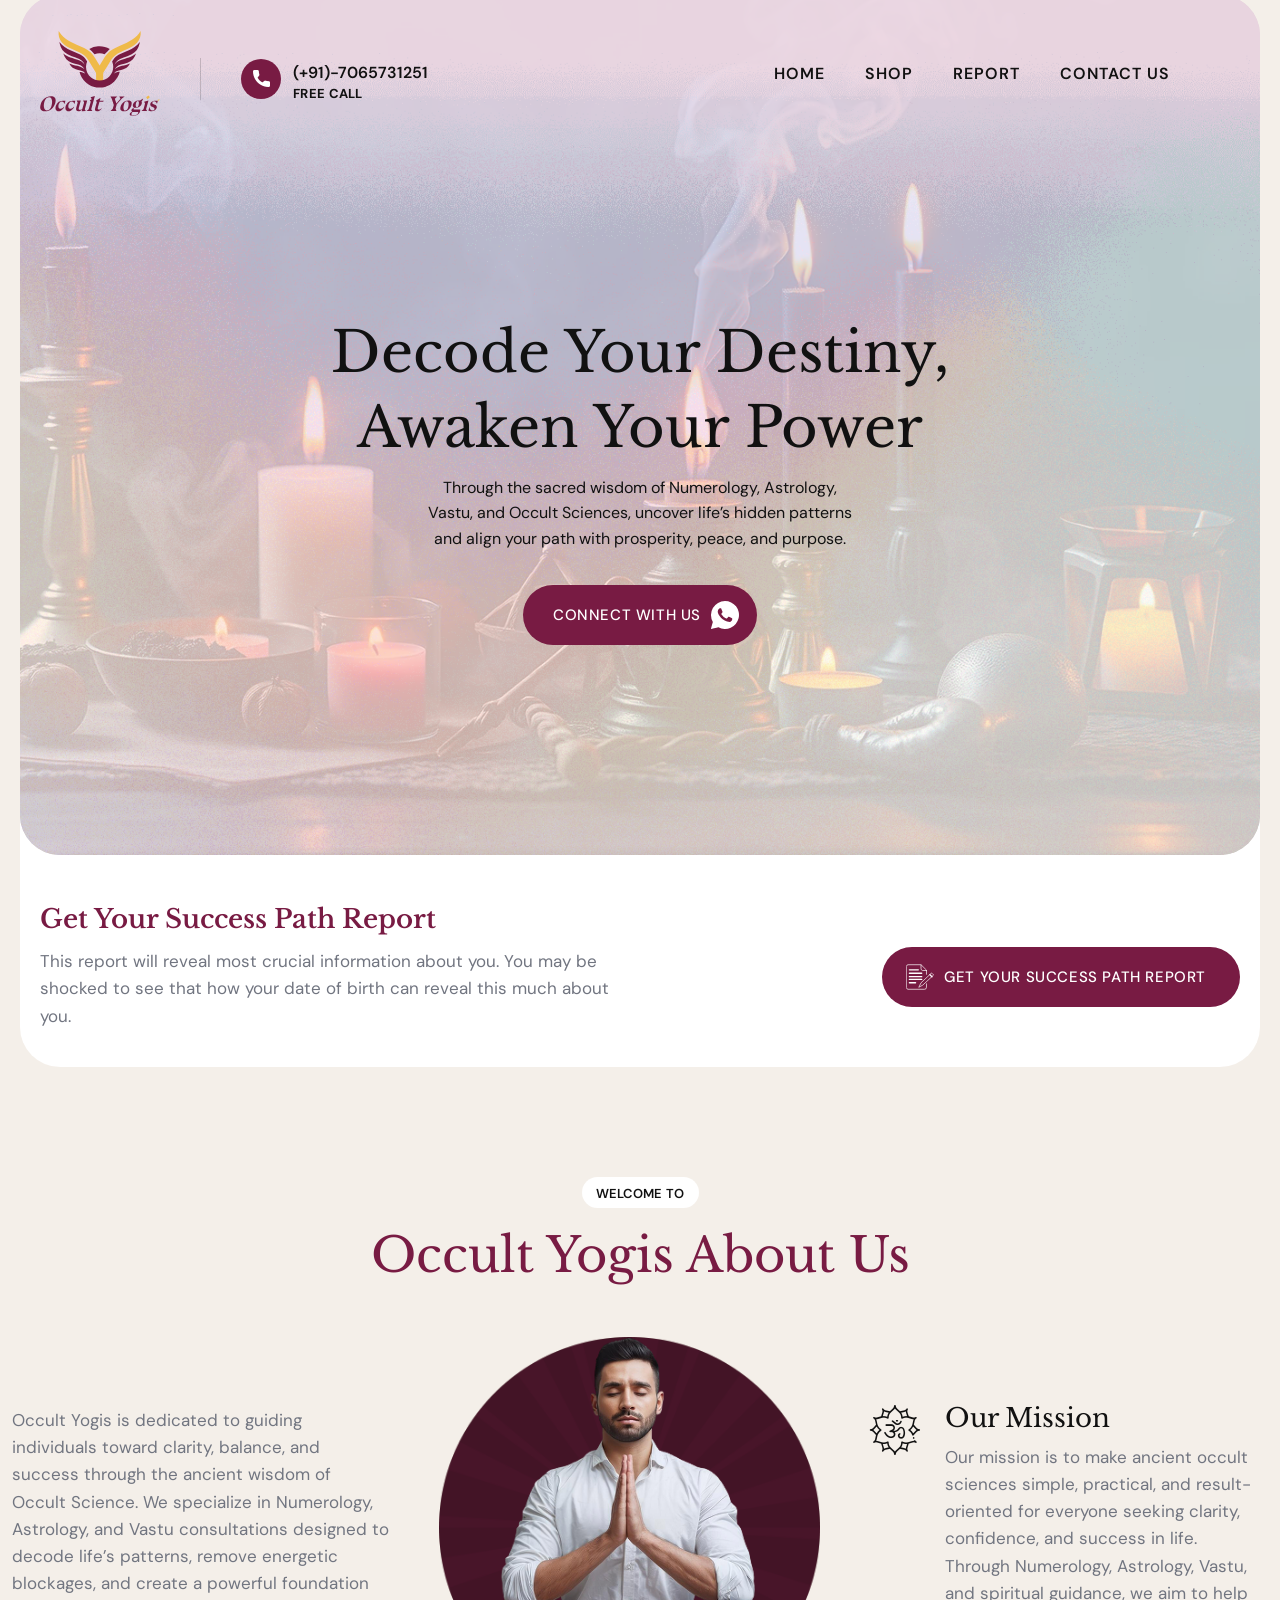
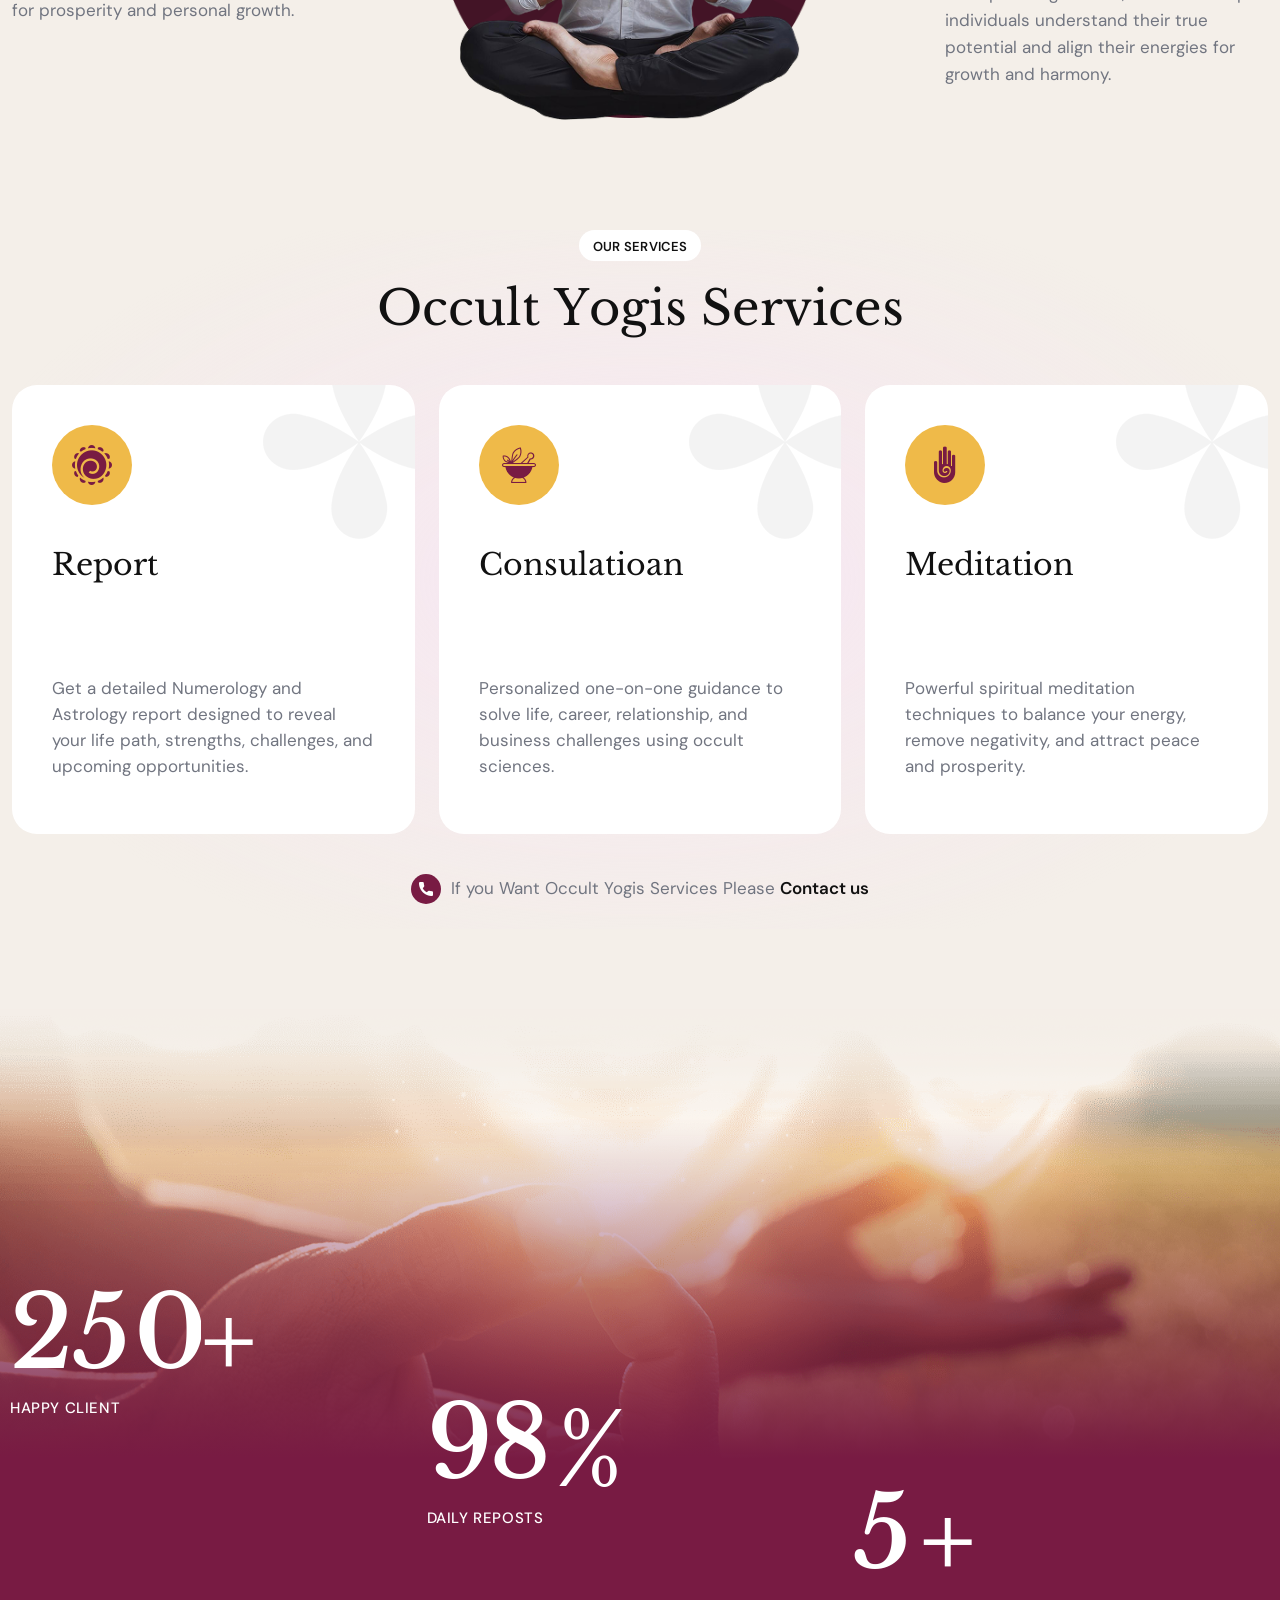
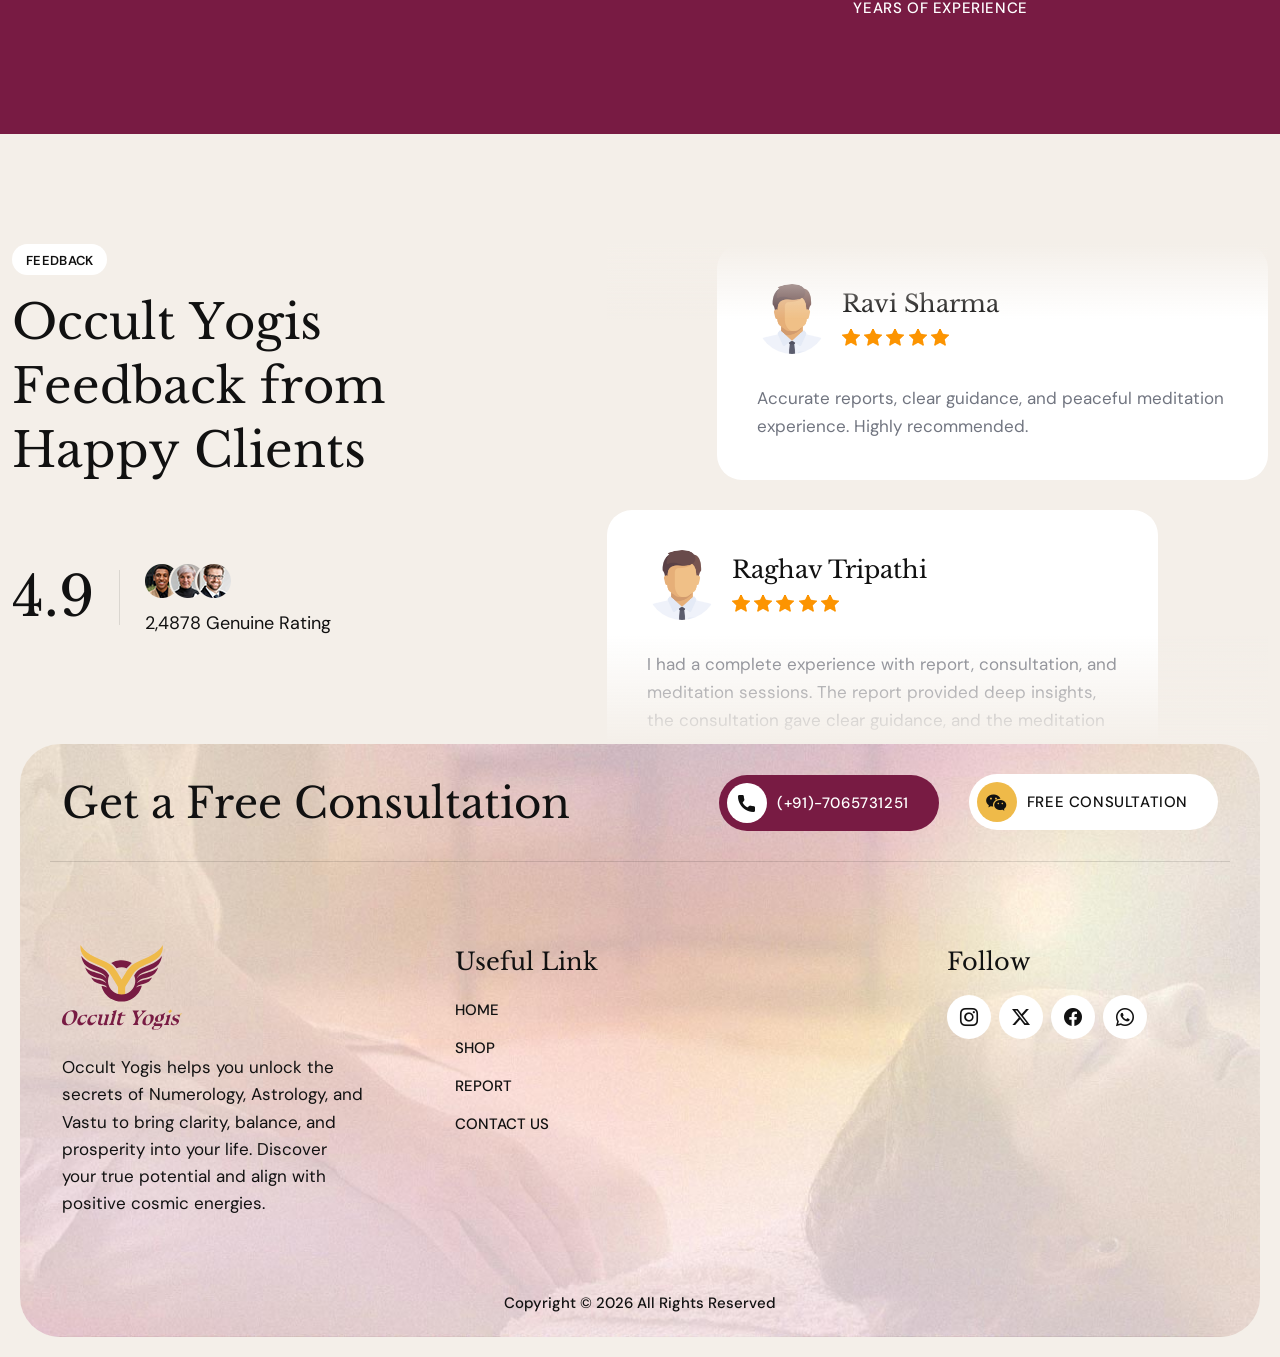
==== commit b6625fe5: "text fixes and info updated" ====
--- a/index.html
+++ b/index.html
@@ -96,10 +96,16 @@
                                 <div class="slider-img" style="background-image: url(img/banner.webp);"></div>
                                 <div class="banner-content">
                                   <div class="banner-content-wrap">
-                                    <h1>Heal Your Body<br> and Your Soul</h1>
-                                    <p>Morbi porta dolor quis sem ultricies maximus. Nunc accumsan dui vel lobortis pulvinar.</p>
+                                     <h1>Decode Your Destiny,<br> Awaken Your Power</h1>
+                                   <p>Through the sacred wisdom of Numerology, Astrology, Vastu, and Occult Sciences, uncover life’s hidden patterns and align your path with prosperity, peace, and purpose.</p>
+                                  
                                     <div class="btn-box mt-5">
-                                      <a class="themeht-btn primary-btn py-3" href="https://wa.me/919968353570?text=Hi,&nbsp;I&nbsp;would&nbsp;like&nbsp;to&nbsp;get&nbsp;more&nbsp;information..!" target="_blank"><span>Connect With Us</span><svg viewBox="0 0 59.84 59.77" style="height:28px;width:28px"><path d="M29.89,0A29.86,29.86,0,0,0,3.94,44.69L.13,58.26c-.25,1,0,1.7,1.58,1.47.84-.17,14.2-3.5,14.2-3.5A29.87,29.87,0,1,0,29.89,0ZM40,44.58c-15.8-.71-25.29-15.46-25.6-21.5a8.48,8.48,0,0,1,2.71-6.33A2.71,2.71,0,0,1,19,15.64h1.47c.49,0,1.11-.19,1.74,1.3s2.22,5.27,2.22,5.65a1.27,1.27,0,0,1,0,1.33,15.63,15.63,0,0,1-1.92,2.71,1.14,1.14,0,0,0-.36,1.55h0a21.75,21.75,0,0,0,10.43,9c.76.38,1.22.33,1.68-.19a38.29,38.29,0,0,0,2.42-3c.52-.8,1-.65,1.74-.38s6.39,2.55,6.73,3.34a5.48,5.48,0,0,1-.26,3.92S42.74,44.4,40,44.58Z"/></svg></a>
+                                      <a class="themeht-btn primary-btn py-3" 
+                                          href="https://wa.me/918750919101?text=Hi%20I%20would%20like%20to%20get%20more%20information" 
+                                              target="_blank">
+                                        <span>Connect With Us</span>
+                                        <svg viewBox="0 0 59.84 59.77" style="height:28px;width:28px"><path d="M29.89,0A29.86,29.86,0,0,0,3.94,44.69L.13,58.26c-.25,1,0,1.7,1.58,1.47.84-.17,14.2-3.5,14.2-3.5A29.87,29.87,0,1,0,29.89,0ZM40,44.58c-15.8-.71-25.29-15.46-25.6-21.5a8.48,8.48,0,0,1,2.71-6.33A2.71,2.71,0,0,1,19,15.64h1.47c.49,0,1.11-.19,1.74,1.3s2.22,5.27,2.22,5.65a1.27,1.27,0,0,1,0,1.33,15.63,15.63,0,0,1-1.92,2.71,1.14,1.14,0,0,0-.36,1.55h0a21.75,21.75,0,0,0,10.43,9c.76.38,1.22.33,1.68-.19a38.29,38.29,0,0,0,2.42-3c.52-.8,1-.65,1.74-.38s6.39,2.55,6.73,3.34a5.48,5.48,0,0,1-.26,3.92S42.74,44.4,40,44.58Z"/></svg>
+                                      </a>
                                     </div>
                                   </div>
                                 </div>
@@ -108,10 +114,15 @@
                                 <div class="slider-img" style="background-image: url(img/banner.webp);"></div>
                                 <div class="banner-content">
                                   <div class="banner-content-wrap">
-                                    <h1>Transform Body,<br> Transform Soul</h1>
-                                    <p>Morbi porta dolor quis sem ultricies maximus. Nunc accumsan dui vel lobortis pulvinar.</p>
-                                    <div class="btn-box mt-5">
-                                      <a class="themeht-btn primary-btn py-3" href="https://wa.me/919968353570?text=Hi,&nbsp;I&nbsp;would&nbsp;like&nbsp;to&nbsp;get&nbsp;more&nbsp;information..!" target="_blank"><span>Connect With Us</span><svg viewBox="0 0 59.84 59.77" style="height:28px;width:28px"><path d="M29.89,0A29.86,29.86,0,0,0,3.94,44.69L.13,58.26c-.25,1,0,1.7,1.58,1.47.84-.17,14.2-3.5,14.2-3.5A29.87,29.87,0,1,0,29.89,0ZM40,44.58c-15.8-.71-25.29-15.46-25.6-21.5a8.48,8.48,0,0,1,2.71-6.33A2.71,2.71,0,0,1,19,15.64h1.47c.49,0,1.11-.19,1.74,1.3s2.22,5.27,2.22,5.65a1.27,1.27,0,0,1,0,1.33,15.63,15.63,0,0,1-1.92,2.71,1.14,1.14,0,0,0-.36,1.55h0a21.75,21.75,0,0,0,10.43,9c.76.38,1.22.33,1.68-.19a38.29,38.29,0,0,0,2.42-3c.52-.8,1-.65,1.74-.38s6.39,2.55,6.73,3.34a5.48,5.48,0,0,1-.26,3.92S42.74,44.4,40,44.58Z"/></svg></a>
+                                   <h1>Decode Your Destiny,<br> Awaken Your Power</h1>
+                                   <p>Through the sacred wisdom of Numerology, Astrology, Vastu, and Occult Sciences, uncover life’s hidden patterns and align your path with prosperity, peace, and purpose.</p>
+                                   <div class="btn-box mt-5">
+                                      <a class="themeht-btn primary-btn py-3" 
+                                          href="https://wa.me/918750919101?text=Hi%20I%20would%20like%20to%20get%20more%20information" 
+                                          target="_blank">
+                                        <span>Connect With Us</span>
+                                        <svg viewBox="0 0 59.84 59.77" style="height:28px;width:28px"><path d="M29.89,0A29.86,29.86,0,0,0,3.94,44.69L.13,58.26c-.25,1,0,1.7,1.58,1.47.84-.17,14.2-3.5,14.2-3.5A29.87,29.87,0,1,0,29.89,0ZM40,44.58c-15.8-.71-25.29-15.46-25.6-21.5a8.48,8.48,0,0,1,2.71-6.33A2.71,2.71,0,0,1,19,15.64h1.47c.49,0,1.11-.19,1.74,1.3s2.22,5.27,2.22,5.65a1.27,1.27,0,0,1,0,1.33,15.63,15.63,0,0,1-1.92,2.71,1.14,1.14,0,0,0-.36,1.55h0a21.75,21.75,0,0,0,10.43,9c.76.38,1.22.33,1.68-.19a38.29,38.29,0,0,0,2.42-3c.52-.8,1-.65,1.74-.38s6.39,2.55,6.73,3.34a5.48,5.48,0,0,1-.26,3.92S42.74,44.4,40,44.58Z"/></svg>
+                                      </a>
                                     </div>
                                   </div>
                                 </div>
@@ -152,11 +163,12 @@
                       <section class="elementor-section elementor-inner-section elementor-element elementor-element-4b590f7 elementor-section-full_width white-bg elementor-section-height-default elementor-section-height-default" data-id="4b590f7" data-element_type="section" data-e-type="section">
                         <div class="row mt-4 align-items-center">
                           <div class="col-md-6">
-                            <h3 class="h5 thm fw-semibold">Get Your Destiny Report</h3>
+                            <h3 class="h5 thm fw-semibold">Get Your Success Path Report</h3>
                             <p>This report will reveal most crucial information about you. You may be shocked to see that how your date of birth can reveal this much about you.</p>
                           </div>
                           <div class="col-md-6 text-md-end text-center">
-                            <a class="themeht-btn primary-btn py-3 px-4" href="#" target="_blank"><svg viewBox="0 0 41 37" style="height:28px;width:28px;stroke:#fff;fill:none" stroke-linecap="round" stroke-linejoin="round"><path d="M30,28.5v5a3,3,0,0,1-3,3H3A3,3,0,0,1,.5,34h0V3A3,3,0,0,1,3,.5H22l8,8v6"/><line x1="5" y1="8" x2="18" y2="8"/><line x1="5" y1="13" x2="23" y2="13"/><line x1="5" y1="18" x2="23" y2="18"/><line x1="5" y1="22" x2="23" y2="22"/><line x1="5" y1="27" x2="14" y2="27"/><path d="M19,33l3-6,15-14a1,1,0,0,1,1,0l2,2a1,1,0,0,1,0,1L25,30Z"/><line x1="35" y1="15" x2="38" y2="18"/><path d="M30,9h-6A3,3,0,0,1,22,6h0V1"/></svg> <span>Get your destiny report</span></a>
+                            <a class="themeht-btn primary-btn py-3 px-4" href="https://report.occultyogi.com/" target="_blank"><svg viewBox="0 0 41 37" style="height:28px;width:28px;stroke:#fff;fill:none" stroke-linecap="round" stroke-linejoin="round"><path d="M30,28.5v5a3,3,0,0,1-3,3H3A3,3,0,0,1,.5,34h0V3A3,3,0,0,1,3,.5H22l8,8v6"/><line x1="5" y1="8" x2="18" y2="8"/><line x1="5" y1="13" x2="23" y2="13"/><line x1="5" y1="18" x2="23" y2="18"/><line x1="5" y1="22" x2="23" y2="22"/><line x1="5" y1="27" x2="14" y2="27"/><path d="M19,33l3-6,15-14a1,1,0,0,1,1,0l2,2a1,1,0,0,1,0,1L25,30Z"/><line x1="35" y1="15" x2="38" y2="18"/><path d="M30,9h-6A3,3,0,0,1,22,6h0V1"/></svg> 
+                              <span>Get Your Success Path Report</span></a>
                           </div>
                         </div>
                       </section>
@@ -180,7 +192,7 @@
                         <div class="elementor-container elementor-column-gap-no">
                           <div class="elementor-column elementor-col-33 elementor-inner-column elementor-element elementor-element-52e0006 elementor-invisible" data-id="52e0006" data-element_type="column" data-e-type="column" data-settings="{&quot;animation&quot;:&quot;fadeInUp&quot;}">
                             <div class="elementor-widget-wrap elementor-element-populated">
-                              <p>Vivek Maths is dedicated to helping students achieve excellence in academics and technology. We specialize in providing high-quality math tuitions and coding classes designed to build a strong foundation for success.</p>
+                              <p>Occult Yogis is dedicated to guiding individuals toward clarity, balance, and success through the ancient wisdom of Occult Science. We specialize in Numerology, Astrology, and Vastu consultations designed to decode life’s patterns, remove energetic blockages, and create a powerful foundation for prosperity and personal growth.</p>
                             </div>
                           </div>
                           <div class="elementor-column elementor-col-33 elementor-inner-column elementor-element elementor-element-4040d1d elementor-invisible" data-id="4040d1d" data-element_type="column" data-e-type="column" data-settings="{&quot;background_background&quot;:&quot;classic&quot;,&quot;animation&quot;:&quot;fadeInUp&quot;}">
@@ -202,7 +214,7 @@
                                       <div class="featured-title">
                                         <h5>Our Mission</h5>
                                       </div>
-                                      <p>Our mission is to make learning mathematics and programming fun, practical, and result-oriented for school and college students.</p>
+                                      <p>Our mission is to make ancient occult sciences simple, practical, and result-oriented for everyone seeking clarity, confidence, and success in life. Through Numerology, Astrology, Vastu, and spiritual guidance, we aim to help individuals understand their true potential and align their energies for growth and harmony.</p>
                                     </div>
                                   </div>
                                 </div>
@@ -255,7 +267,7 @@
                                   <div class="service-title">
                                     <h4>Report</h4>
                                   </div>
-                                  <p>The Word in classical literature, discovered the undoubtable source.</p>
+                                  <p>Get a detailed Numerology and Astrology report designed to reveal your life path, strengths, challenges, and upcoming opportunities.</p>
                                 </div>
                               </div>
                             </div>
@@ -266,7 +278,7 @@
                                   <div class="service-title">
                                     <h4>Consulatioan</h4>
                                   </div>
-                                  <p>Venenatis iaculis. Donec a mi enim. Morbi euismod vel dolor vitae congue.</p>
+                                  <p>Personalized one-on-one guidance to solve life, career, relationship, and business challenges using occult sciences.</p>
                                 </div>
                               </div>
                             </div>
@@ -277,7 +289,7 @@
                                   <div class="service-title">
                                     <h4>Meditation</h4>
                                   </div>
-                                  <p>Latin professor at Hampden-Sydney College in Virginia, looked up one.</p>
+                                  <p>Powerful spiritual meditation techniques to balance your energy, remove negativity, and attract peace and prosperity.</p>
                                 </div>
                               </div>
                             </div>
@@ -289,7 +301,7 @@
                         data-id="05d4c7e" data-element_type="widget" data-e-type="widget"
                         data-widget_type="text-editor.default">
                         <div class="elementor-widget-container">
-                          <p class="service-line"><i class="flaticon flaticon-call"></i> If you Want Occult Yogis Services Please <a href="contact-us/index.html">Contact us</a></p>
+                          <p class="service-line"><i class="flaticon flaticon-call"></i> If you Want Occult Yogis Services Please <a href="contact.html">Contact us</a></p>
                         </div>
                       </div>
                     </div>
@@ -524,7 +536,7 @@
                 class="widget_text widget-odd widget-last widget-first widget-1 footer-top-button text-end footer-widget widget widget_custom_html">
                 <div class="textwidget custom-html-widget">
                   <a href="tel:+917065731251" class="themeht-btn primary-btn"><i class="flaticon flaticon-call"></i> <span>(+91)-7065731251</span></a>
-                  <a href="contact-us/index.html" class="themeht-btn white-btn"><i class="bi bi-wechat"></i> <span>Free consultation</span></a>
+                  <a href="contact.html" class="themeht-btn white-btn"><i class="bi bi-wechat"></i> <span>Free consultation</span></a>
                 </div>
               </aside>
             </div>
@@ -536,7 +548,7 @@
               </a>
               <aside id="text-7" class="widget-odd widget-last widget-first widget-1 footer-widget widget widget_text">
                 <div class="textwidget">
-                  <p>Morbi porta dolor quis sem ultricies maximus. Nunc accumsan dui vel lobortis pulvinar. Duis convallis odio ut dignissim faucibus.</p>
+                  <p>Occult Yogis helps you unlock the secrets of Numerology, Astrology, and Vastu to bring clarity, balance, and prosperity into your life. Discover your true potential and align with positive cosmic energies.</p>
                 </div>
               </aside>
             </div>
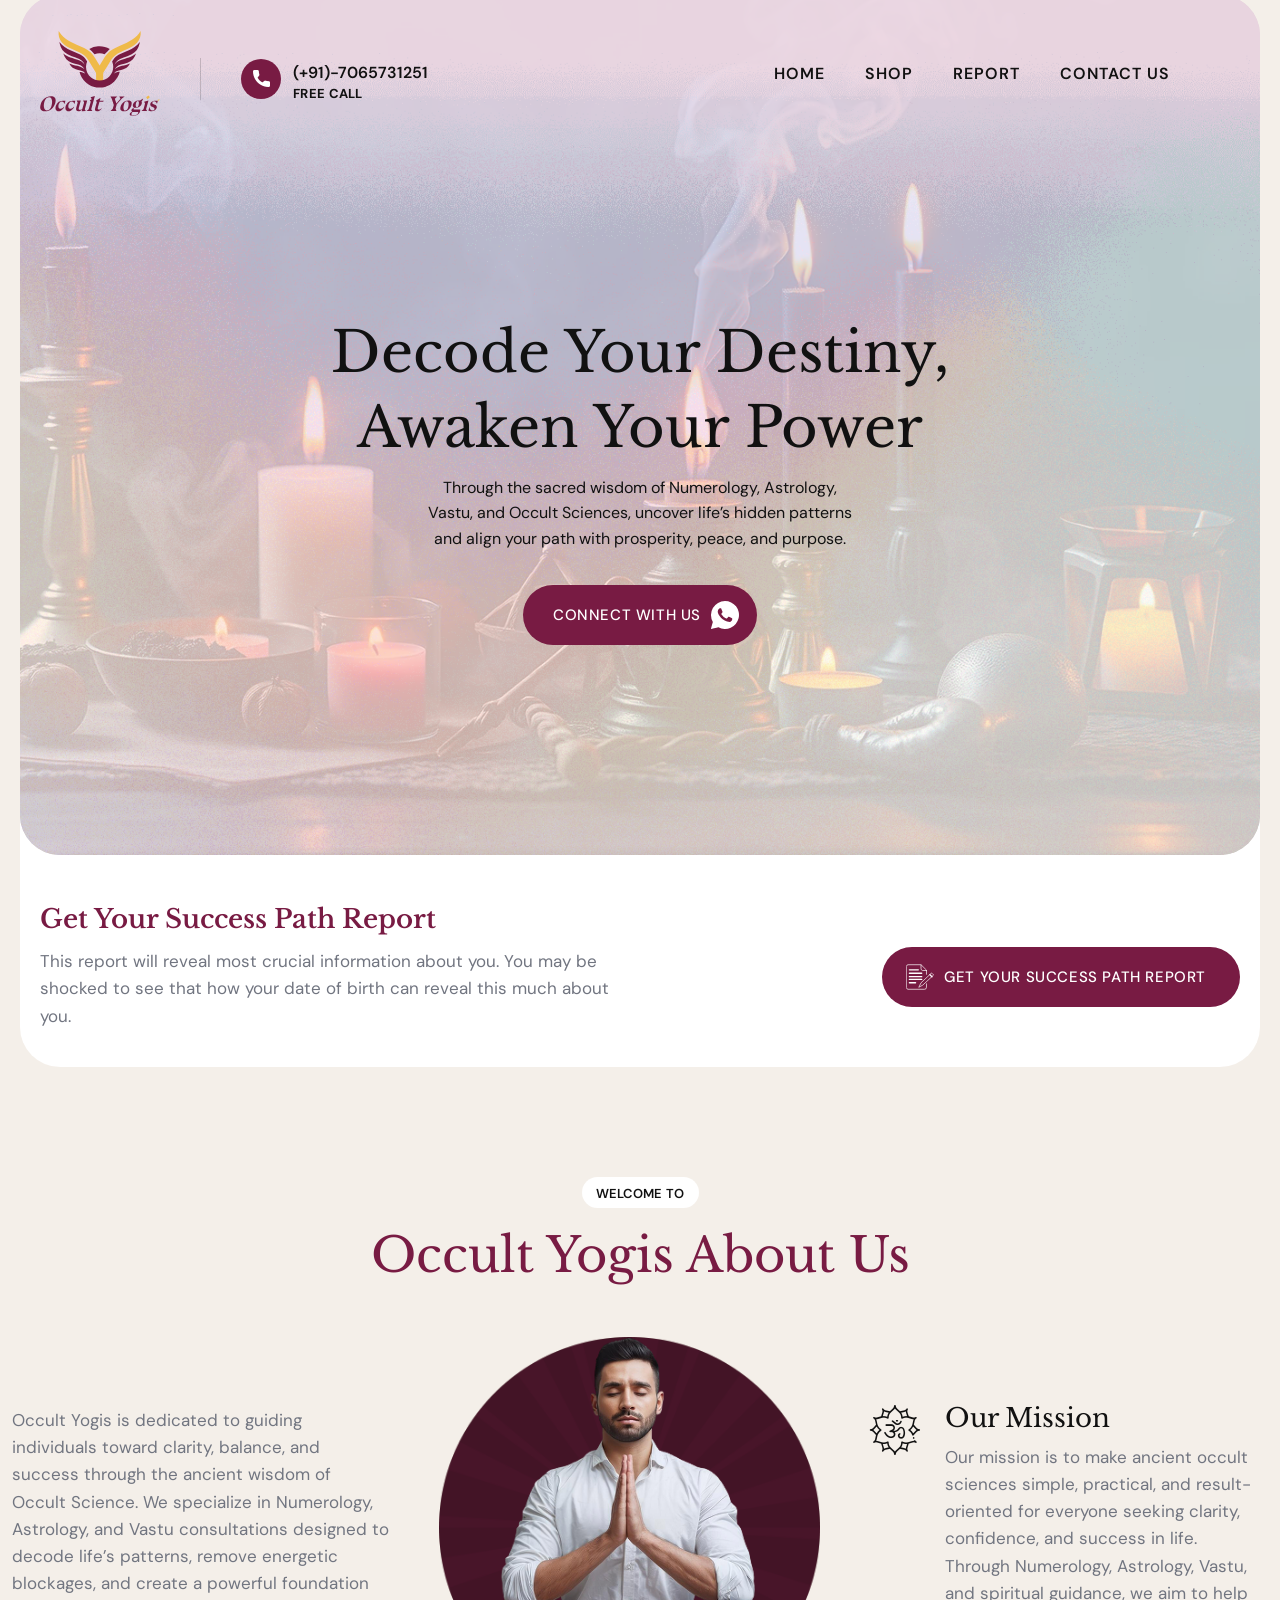
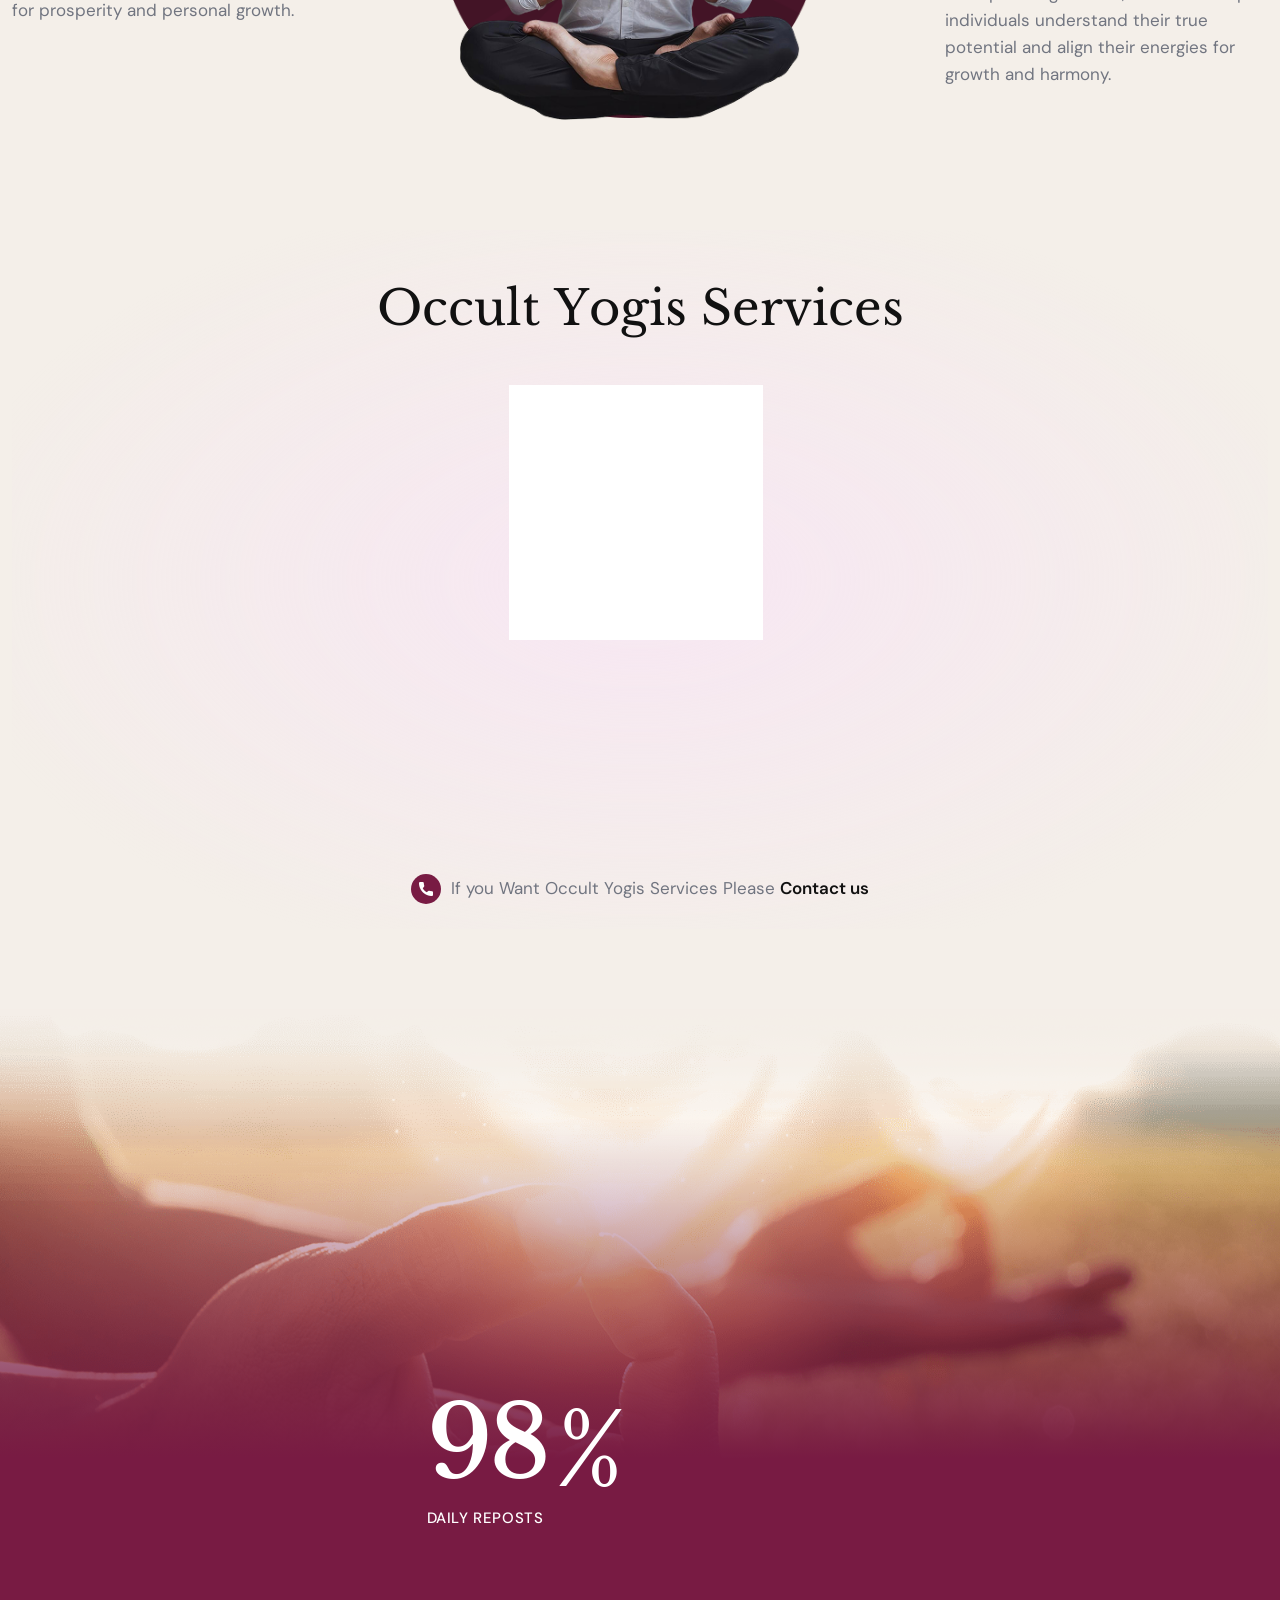
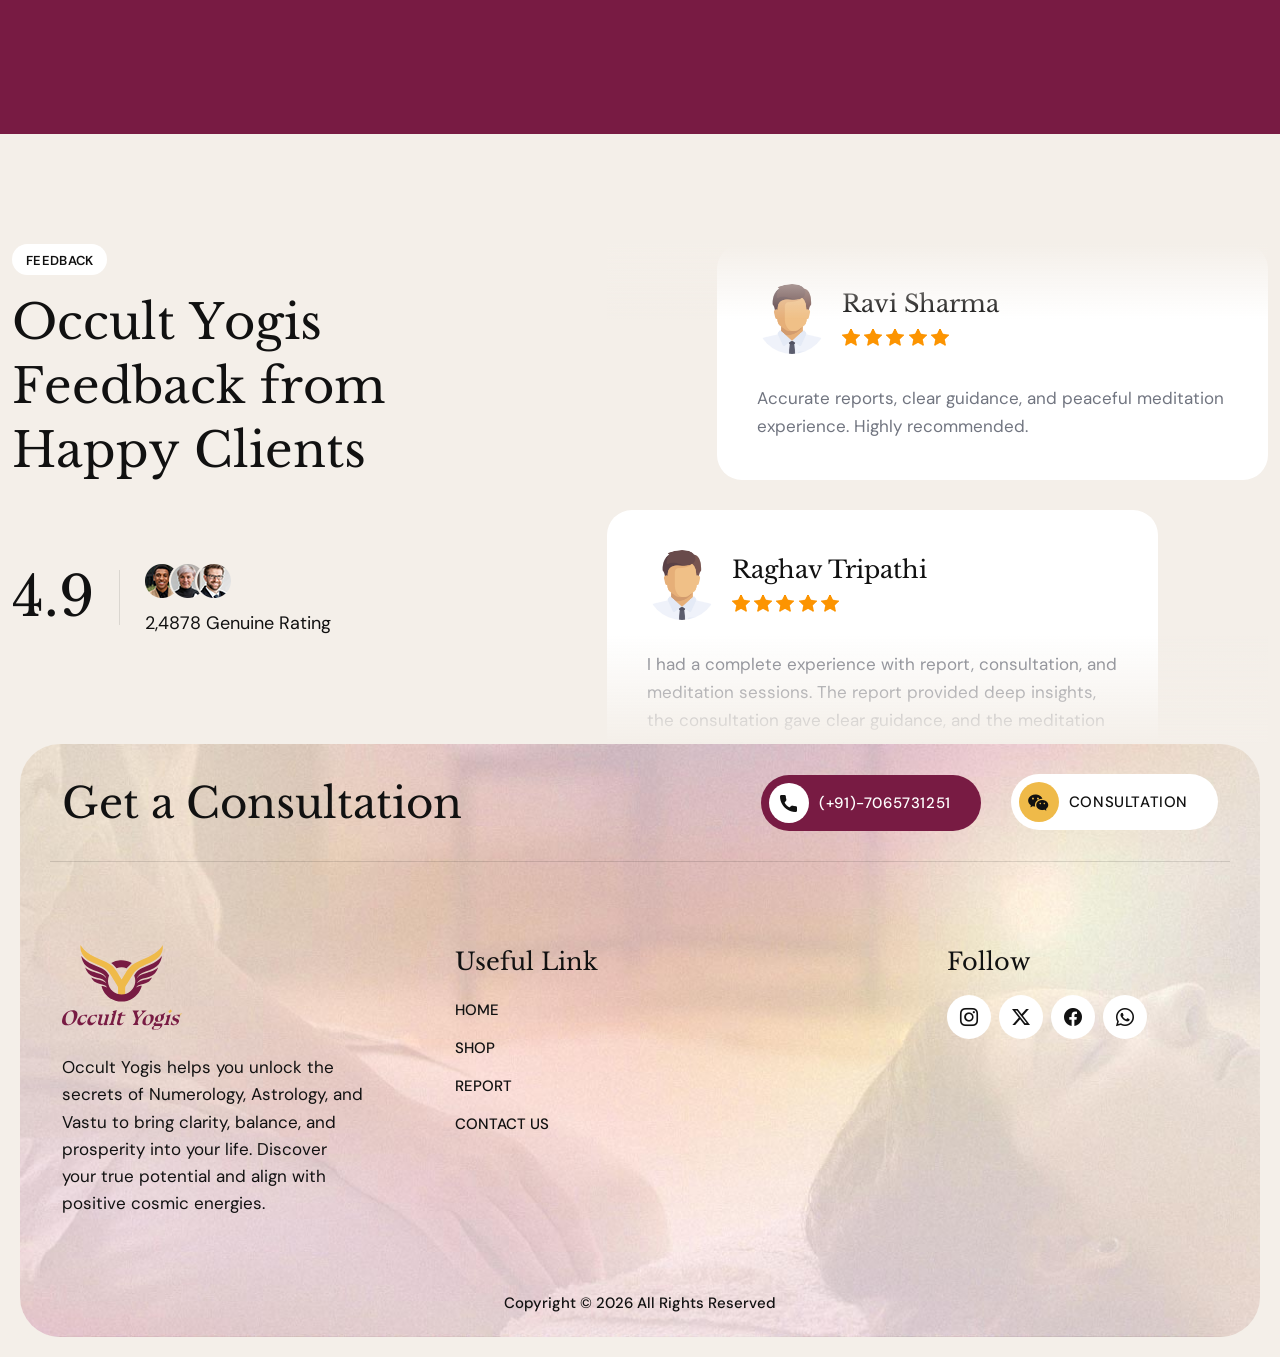
==== commit 15390f35: "changes which was asked form and free" ====
--- a/index.html
+++ b/index.html
@@ -276,7 +276,7 @@
                                 <div class="service-desc">
                                   <div class="service-icon"><i class="flaticon flaticon-alternative-medicine-1"></i></div>
                                   <div class="service-title">
-                                    <h4>Consulatioan</h4>
+                                    <h4>Consultation</h4>
                                   </div>
                                   <p>Personalized one-on-one guidance to solve life, career, relationship, and business challenges using occult sciences.</p>
                                 </div>
@@ -528,7 +528,7 @@
             <div class="col-md-6">
               <aside id="custom_html-31"
                 class="widget_text widget-odd widget-last widget-first widget-1 footer-top-title footer-widget widget widget_custom_html">
-                <div class="textwidget custom-html-widget">Get a Free Consultation</div>
+                <div class="textwidget custom-html-widget">Get a Consultation</div>
               </aside>
             </div>
             <div class="col-md-6">
@@ -536,7 +536,7 @@
                 class="widget_text widget-odd widget-last widget-first widget-1 footer-top-button text-end footer-widget widget widget_custom_html">
                 <div class="textwidget custom-html-widget">
                   <a href="tel:+917065731251" class="themeht-btn primary-btn"><i class="flaticon flaticon-call"></i> <span>(+91)-7065731251</span></a>
-                  <a href="contact.html" class="themeht-btn white-btn"><i class="bi bi-wechat"></i> <span>Free consultation</span></a>
+                  <a href="contact.html" class="themeht-btn white-btn"><i class="bi bi-wechat"></i> <span>Consultation</span></a>
                 </div>
               </aside>
             </div>
